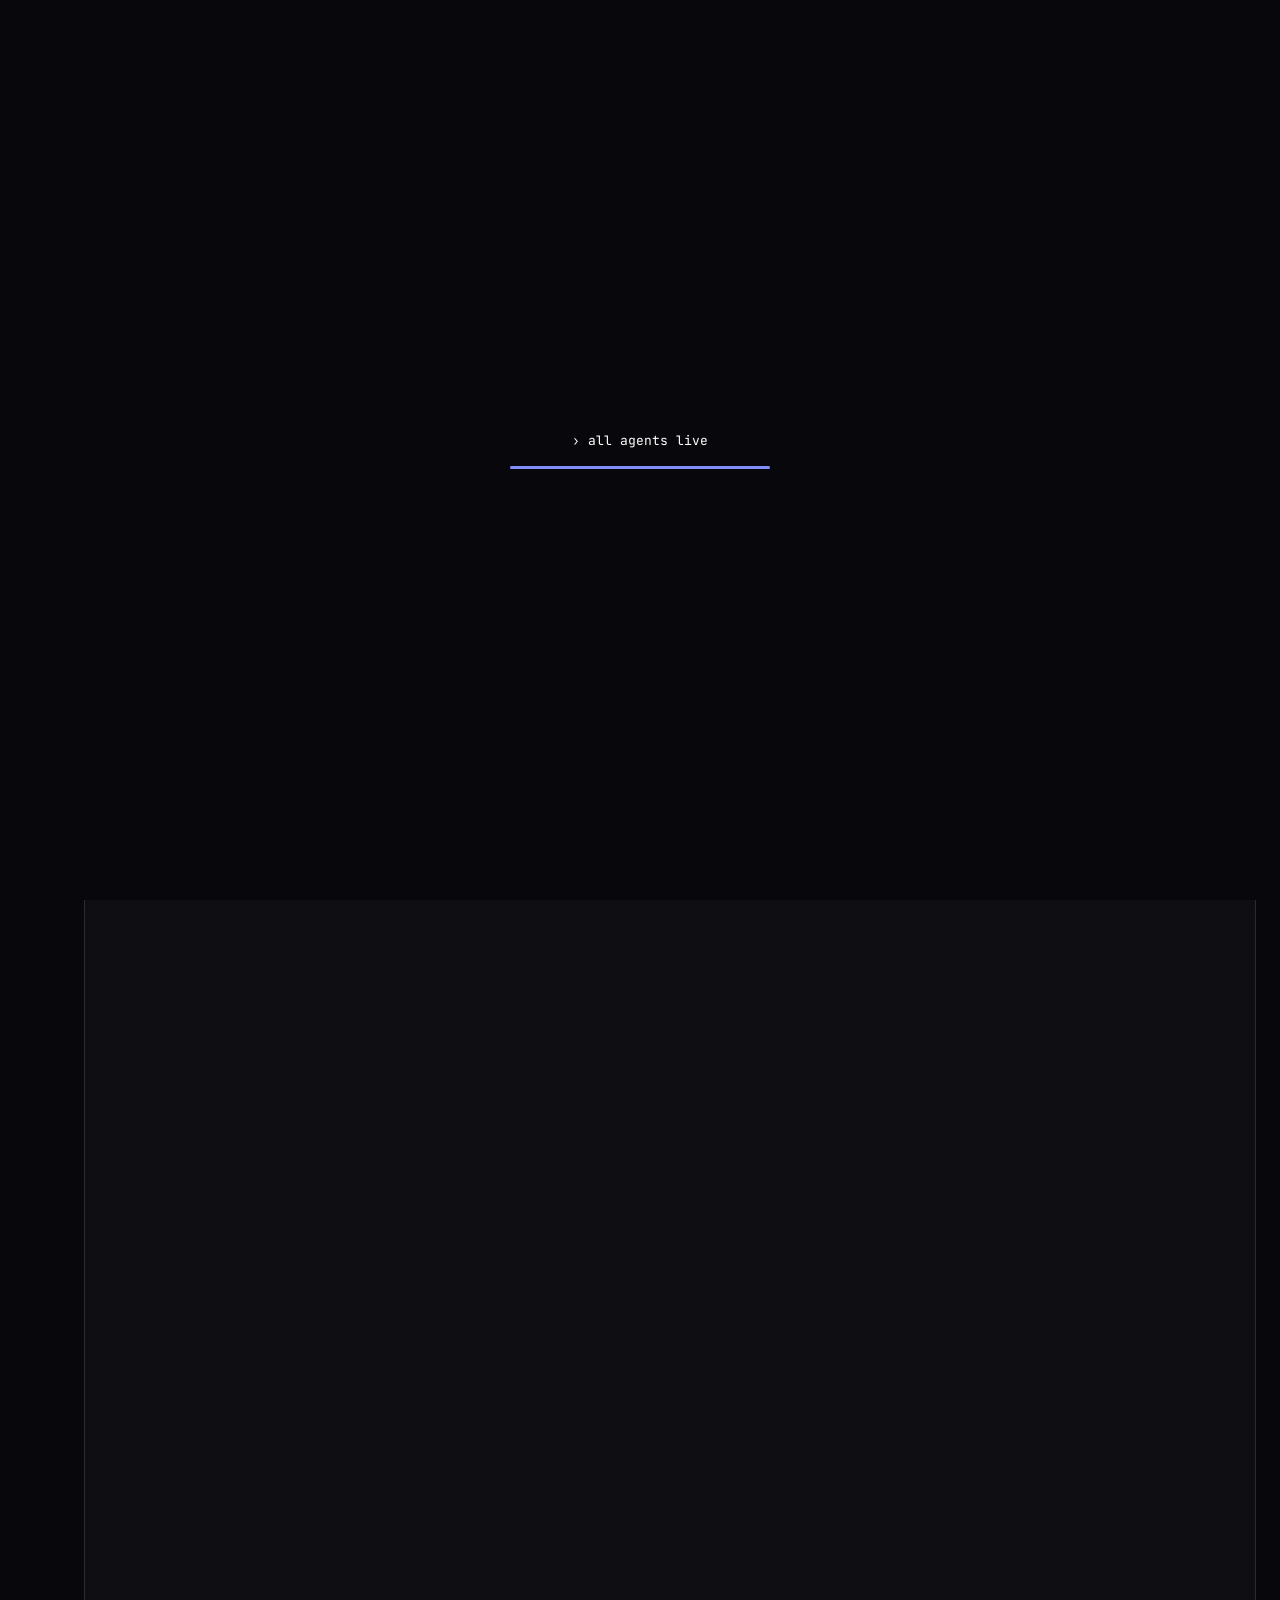
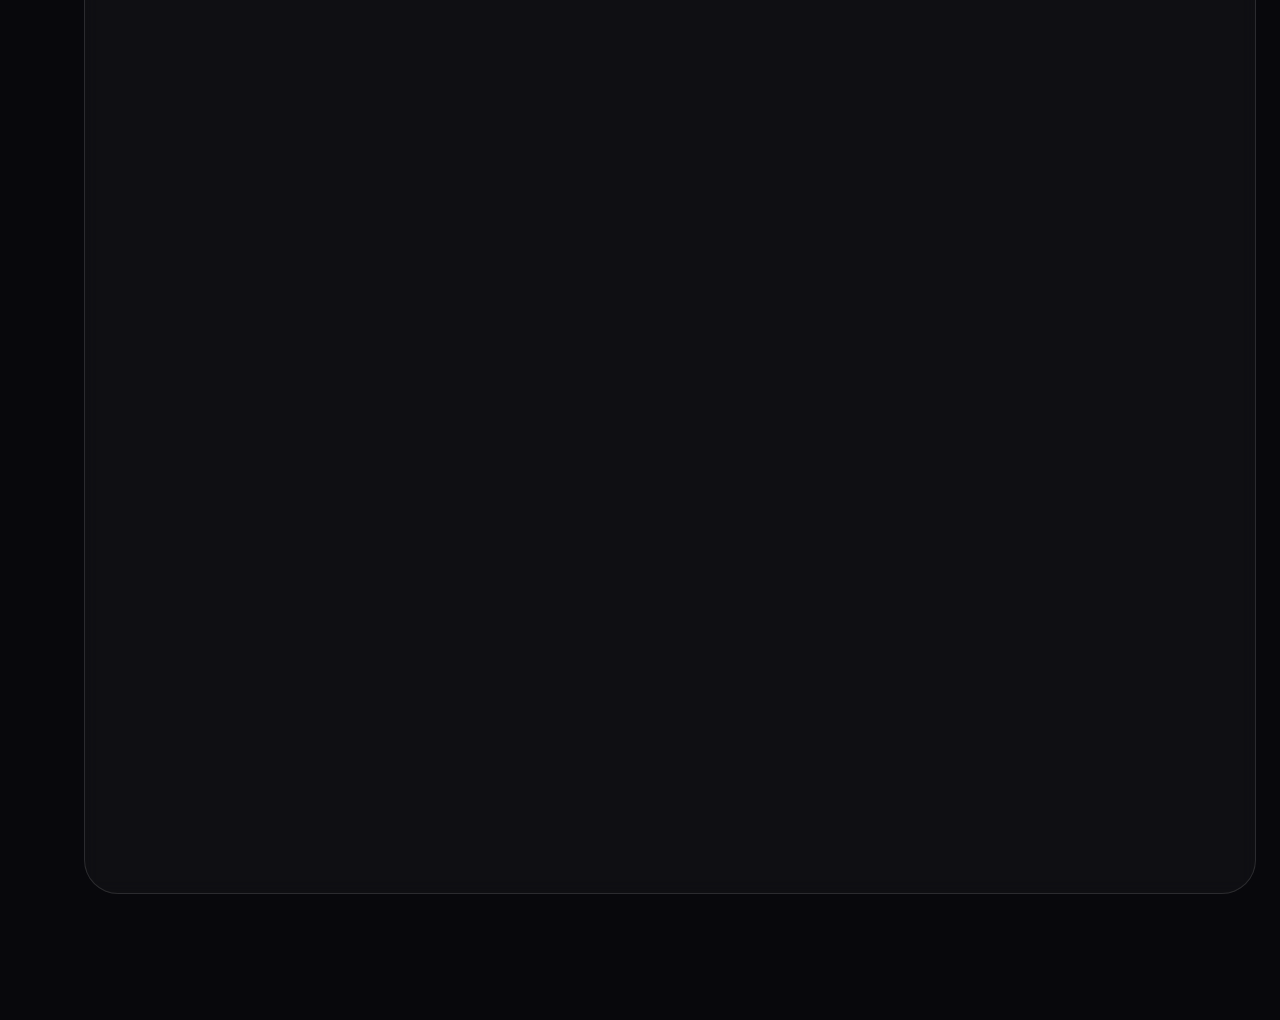
==== index.html @ a348304b "Workspace layout fix + Code Doctor (+) + Automation Control Center Layout root cause: the overview w" ====
<!DOCTYPE html>
<html lang="en">
<head>
<meta charset="UTF-8">
<meta name="viewport" content="width=device-width, initial-scale=1.0, viewport-fit=cover">
<title>AGENTVERSE</title>
<link rel="manifest" href="manifest.webmanifest">
<meta name="theme-color" content="#140c28">
<meta name="mobile-web-app-capable" content="yes">
<meta name="apple-mobile-web-app-capable" content="yes">
<meta name="apple-mobile-web-app-status-bar-style" content="black-translucent">
<meta name="apple-mobile-web-app-title" content="AGENTVERSE">
<link rel="icon" type="image/png" sizes="192x192" href="icons/icon-192.png">
<link rel="apple-touch-icon" href="icons/apple-touch-icon.png">
<style>
@font-face{font-family:"Space Grotesk";font-weight:700;font-style:normal;font-display:swap;src:url([data-uri]) format("woff2")}
@font-face{font-family:"DM Sans";font-weight:400;font-style:normal;font-display:swap;src:url([data-uri]) format("woff2")}
@font-face{font-family:"DM Sans";font-weight:600;font-style:normal;font-display:swap;src:url([data-uri]) format("woff2")}
@font-face{font-family:"JetBrains Mono";font-weight:400;font-style:normal;font-display:swap;src:url([data-uri]) format("woff2")}
@font-face{font-family:"JetBrains Mono";font-weight:600;font-style:normal;font-display:swap;src:url([data-uri]) format("woff2")}

/*FONTS*/
:root{
  --bg:#07070a; --panel:#0e0e13; --card:#15151c; --card2:#1c1c26; --line:rgba(255,255,255,.09);
  --org:#f59e0b; --org2:#fbbf24; --pink:#f43f5e; --grn:#10b981; --pur:#a78bfa; --cyan:#38bdf8;
  --txt:#f8fafc; --mut:#94a3b8;
  --fd:"Space Grotesk",system-ui,sans-serif; --fb:"DM Sans",system-ui,sans-serif; --fm:"JetBrains Mono",ui-monospace,monospace;
  --ease:cubic-bezier(.16,1,.3,1);
}
*{box-sizing:border-box;margin:0;padding:0}
html,body{background:var(--bg)}
body{color:var(--txt);font-family:var(--fb);font-size:13px;line-height:1.45;min-height:100vh;overflow-x:hidden;-webkit-font-smoothing:antialiased}
body:before{content:"";position:fixed;inset:0;pointer-events:none;z-index:0;
  background:radial-gradient(1200px 600px at 15% -10%,rgba(245,166,35,.10),transparent 60%),radial-gradient(900px 500px at 100% 110%,rgba(255,61,127,.08),transparent 60%),
  repeating-linear-gradient(0deg,rgba(255,255,255,.015) 0 1px,transparent 1px 3px)}
.grid-bg{position:fixed;inset:0;pointer-events:none;z-index:0;opacity:.35;
  background-image:linear-gradient(rgba(255,255,255,.035) 1px,transparent 1px),linear-gradient(90deg,rgba(255,255,255,.035) 1px,transparent 1px);background-size:40px 40px;
  -webkit-mask-image:radial-gradient(ellipse at center,#000 30%,transparent 75%);mask-image:radial-gradient(ellipse at center,#000 30%,transparent 75%)}
.mono{font-family:var(--fm)}
svg.i{width:16px;height:16px;stroke:currentColor;fill:none;stroke-width:2;stroke-linecap:round;stroke-linejoin:round;flex:none}
button{font-family:inherit;cursor:pointer}
:focus-visible{outline:2px solid var(--org2);outline-offset:2px}

/* header */
header{position:relative;z-index:2;display:grid;grid-template-columns:1fr auto 1fr;align-items:center;padding:18px 24px 8px;gap:16px}
.live{display:flex;align-items:center;gap:10px;font-family:var(--fm);font-weight:600;letter-spacing:.1em;font-size:12px}
.dot{width:10px;height:10px;border-radius:50%;background:var(--org);box-shadow:0 0 0 4px rgba(245,166,35,.15),0 0 14px var(--org);animation:pulse 1.4s infinite}
@keyframes pulse{50%{opacity:.35}}
h1{font-family:var(--fd);font-weight:700;font-size:clamp(20px,2.4vw,34px);letter-spacing:-.02em;text-transform:uppercase;line-height:1;white-space:nowrap}
h1 .a{color:var(--org);text-shadow:0 0 24px rgba(245,166,35,.5)}
.hr{display:flex;justify-content:flex-end;align-items:center;gap:10px}
.clock{border:1px solid var(--pink);color:var(--pink);padding:6px 12px;border-radius:8px;font-family:var(--fm);font-weight:600;font-size:12px;box-shadow:0 0 14px rgba(255,61,127,.3);display:flex;align-items:center;gap:6px;font-variant-numeric:tabular-nums}
.clock b{width:7px;height:7px;border-radius:50%;background:var(--pink);animation:pulse 1s infinite}
.ibtn{display:inline-flex;align-items:center;gap:6px;background:var(--card);border:1px solid var(--line);color:var(--txt);padding:6px 11px;border-radius:8px;font-size:12px;font-weight:600;min-height:32px;transition:border-color .2s,background .2s}
.ibtn:hover{border-color:var(--org);background:var(--card2)}

/* ticker */
.ticker{position:relative;z-index:2;margin:4px 24px 0;border-top:1px solid var(--line);border-bottom:1px solid var(--line);overflow:hidden;height:26px;
  -webkit-mask-image:linear-gradient(90deg,transparent,#000 6%,#000 94%,transparent);mask-image:linear-gradient(90deg,transparent,#000 6%,#000 94%,transparent)}
.ticker .tr{display:flex;gap:36px;white-space:nowrap;font-family:var(--fm);font-size:11px;line-height:26px;color:var(--mut);will-change:transform}
.ticker .tr span b{color:var(--org2);font-weight:600}
.ticker .tr span i{font-style:normal;color:var(--grn)}

/* layout */
.wrap{position:relative;z-index:2;display:grid;grid-template-columns:1.05fr 1fr 1.4fr 1.15fr;gap:22px;padding:16px 24px 10px}
.col{display:flex;flex-direction:column;gap:16px;position:relative;z-index:2;min-width:0}
#wires{position:absolute;inset:0;width:100%;height:100%;z-index:1;pointer-events:none;overflow:visible}
#wires path.base{fill:none;stroke-width:1.6;opacity:.6}
#wires path.flash{fill:none;stroke-width:2.5;stroke-linecap:round}
#wires circle{filter:url(#glow)}

.panel{--mx:50%;--my:50%;background:linear-gradient(180deg,rgba(255,255,255,.02),transparent 40%),var(--panel);border:1.5px solid rgba(245,166,35,.85);border-radius:16px;padding:13px 15px;position:relative;overflow:hidden;
  box-shadow:0 0 0 1px rgba(245,166,35,.1),0 0 26px rgba(245,166,35,.16),inset 0 1px 0 rgba(255,255,255,.04)}
.panel:after{content:"";position:absolute;inset:0;pointer-events:none;opacity:0;transition:opacity .3s;
  background:radial-gradient(320px circle at var(--mx) var(--my),rgba(245,166,35,.12),transparent 60%)}
.panel:hover:after{opacity:1}
.panel.hit{animation:hit .9s var(--ease)}
@keyframes hit{30%{box-shadow:0 0 0 1px var(--org2),0 0 46px rgba(245,166,35,.5)}}
.ph{display:flex;align-items:center;justify-content:space-between;gap:8px}
.ph h3{font-family:var(--fd);font-weight:700;font-size:15px;text-transform:uppercase;letter-spacing:-.005em;display:flex;align-items:baseline;gap:7px}
.ph h3 i{font-style:normal;font-family:var(--fm);font-size:10.5px;color:var(--mut);font-weight:400}
.sub{color:var(--mut);font-size:12px;margin:3px 0 11px}
.badge{font-family:var(--fm);font-size:10px;font-weight:600;padding:3px 8px;border-radius:5px;background:var(--org);color:#1a1205;letter-spacing:.08em;white-space:nowrap}
.badge.run{animation:pulse 1.6s infinite}
.badge.done{background:rgba(52,224,122,.12);color:var(--grn);border:1px solid rgba(52,224,122,.7);animation:none}

.tools{display:grid;grid-template-columns:repeat(4,minmax(0,1fr));gap:11px 6px}
.tools.t5{grid-template-columns:repeat(5,minmax(0,1fr))}
.tool{display:flex;flex-direction:column;align-items:center;gap:5px;text-align:center;font-size:10.5px;color:#d4d4d8;line-height:1.15;overflow-wrap:anywhere}
.ic{width:40px;height:40px;border-radius:11px;display:flex;align-items:center;justify-content:center;font-family:var(--fd);font-weight:700;font-size:13px;color:#fff;position:relative;
  box-shadow:inset 0 1px 0 rgba(255,255,255,.25),inset 0 -2px 0 rgba(0,0,0,.2),0 4px 10px rgba(0,0,0,.45);transition:transform .3s var(--ease),box-shadow .3s}
.ic.glow{transform:translateY(-2px) scale(1.1);box-shadow:0 0 0 2px var(--org),0 0 22px var(--org),inset 0 1px 0 rgba(255,255,255,.3)}
.ic.ghost{background:var(--card2)!important;color:var(--org2)}
.chip{display:inline-flex;align-items:center;gap:6px;font-family:var(--fm);font-size:10px;border:1px solid var(--pur);color:#c4b5ff;background:rgba(139,108,255,.14);padding:3px 8px;border-radius:5px;margin-bottom:10px;letter-spacing:.06em}

.steps{display:grid;grid-template-columns:repeat(3,minmax(0,1fr));gap:8px}
.step{background:var(--card);border:1px solid var(--line);border-radius:10px;padding:9px 10px;transition:all .35s var(--ease)}
.step b{display:flex;align-items:center;gap:6px;font-family:var(--fd);font-size:13.5px;font-weight:700}
.step b svg{color:var(--org2)}
.step small{font-family:var(--fm);font-size:10px;color:var(--mut);display:block;margin-top:2px}
.step .ok{color:var(--grn);opacity:0;transition:opacity .3s;margin-left:auto}
.step.on{border-color:var(--org);background:rgba(245,166,35,.12);box-shadow:0 0 18px rgba(245,166,35,.25);transform:translateY(-1px)}
.step.did .ok{opacity:1}
.note{font-size:11.5px;color:#d4d4d8;margin:11px 0 9px}
.mini{display:flex;align-items:center;gap:8px;font-size:11.5px;color:var(--mut);flex-wrap:wrap}
.mini .ic{width:28px;height:28px;font-size:10px;border-radius:8px}

.files{display:grid;grid-template-columns:repeat(2,minmax(0,1fr));gap:7px}
.file{background:var(--card);border:1px solid var(--line);border-radius:8px;padding:6px 9px;font-family:var(--fm);font-size:11px;transition:all .35s var(--ease)}
.file b{display:flex;align-items:center;gap:7px;font-size:12px;font-weight:600}
.file b:before{content:"";width:8px;height:8px;border-radius:2px;background:var(--c,#4fd1e8);box-shadow:0 0 8px var(--c)}
.file small{color:var(--mut);font-size:10px}
.file.on{border-color:var(--org);background:rgba(245,166,35,.12)}
.file.on small{color:var(--org2)}
.ctrls{display:grid;grid-template-columns:repeat(5,minmax(0,1fr));gap:6px;margin-top:11px}
.ctrl{background:var(--card);border:1px solid var(--line);border-radius:9px;padding:8px 2px 6px;text-align:center;font-size:10px;color:#d4d4d8;display:flex;flex-direction:column;align-items:center;gap:4px;min-height:52px;transition:border-color .2s}
.ctrl svg{color:var(--org2)}
.ctrl.hl{border-color:var(--pur);box-shadow:0 0 14px rgba(139,108,255,.45)}
.ctrl.hl svg{color:#c4b5ff}
.ctrl.kill svg{color:var(--pink)}
.ctrl:hover{border-color:var(--org)}

.deps{display:grid;grid-template-columns:repeat(2,minmax(0,1fr));gap:10px}
.dep{background:var(--card);border:1px solid var(--line);border-radius:12px;padding:10px 11px;display:flex;flex-direction:column;gap:8px;text-align:left;color:inherit;transition:border-color .3s,box-shadow .3s,transform .3s var(--ease)}
.dep:hover{border-color:rgba(245,166,35,.6);transform:translateY(-2px)}
.dep.active{border-color:var(--org);box-shadow:0 0 20px rgba(245,166,35,.22)}
.dep.sel{border-color:var(--org2);box-shadow:0 0 0 1px var(--org2),0 0 24px rgba(245,166,35,.35)}
.dep .ph h3{font-size:12px}
.dep .tools{gap:6px 3px}
.dep .ic{width:30px;height:30px;font-size:10px;border-radius:8px}
.dep .tool{font-size:9.5px}
.dep .st{font-family:var(--fm);font-size:10.5px;color:#e4e4e7;min-height:14px}
.bar{height:4px;background:#33333a;border-radius:3px;overflow:hidden}
.bar i{display:block;height:100%;width:100%;background:linear-gradient(90deg,#1fb862,var(--grn));box-shadow:0 0 10px var(--grn);transform-origin:left;transform:scaleX(1)}

/* focus */
.focus{display:flex;flex-direction:column;height:100%}
#pFocus{height:auto;position:relative;z-index:2;min-width:0}
.fk{display:flex;justify-content:space-between;gap:10px;align-items:flex-start}
.fk .k{font-family:var(--fm);font-size:10px;color:var(--mut);letter-spacing:.14em}
.topic{font-family:var(--fm);font-size:10px;color:var(--org);text-align:right;text-transform:uppercase;letter-spacing:.06em}
.focus h2{font-family:var(--fd);font-weight:700;font-size:22px;text-transform:uppercase;margin:4px 0 3px;line-height:1.05;letter-spacing:-.01em;min-height:24px}
.prog{height:3px;background:#33333a;border-radius:3px;margin:11px 0 10px;overflow:hidden}
.prog i{display:block;height:100%;width:100%;background:var(--org);transform-origin:left;transform:scaleX(0);box-shadow:0 0 8px var(--org)}
.voice{background:rgba(139,108,255,.22);border:1px solid var(--pur);border-radius:10px;padding:8px 11px;font-size:12px;margin-left:28px;margin-bottom:9px}
.feed{display:flex;flex-direction:column;gap:7px;height:318px;overflow:hidden;justify-content:flex-end;
  -webkit-mask-image:linear-gradient(180deg,transparent,#000 14%);mask-image:linear-gradient(180deg,transparent,#000 14%)}
.msg{background:var(--card);border:1px solid var(--line);border-radius:10px;padding:8px 11px;flex:none}
.msg .mh{display:flex;align-items:center;gap:7px;font-size:11.5px;font-weight:600}
.msg .mh em{font-style:normal;color:var(--mut);font-weight:400}
.msg .mh time{margin-left:auto;font-family:var(--fm);font-size:10px;color:var(--mut);font-weight:400}
.msg p{font-size:12px;margin-top:3px;color:#e4e4e7}
.msg .av{width:18px;height:18px;border-radius:5px;display:inline-flex;align-items:center;justify-content:center;color:#111}
.msg .av svg{width:11px;height:11px}
.msg.appr{border-color:var(--pur);box-shadow:0 0 16px rgba(139,108,255,.25)}
.msg .res{font-weight:600;margin-top:4px;font-size:12px}
.btns{display:flex;gap:6px;margin-top:7px}
.btns button{display:inline-flex;align-items:center;gap:5px;font-weight:600;font-size:12px;border:0;border-radius:7px;padding:6px 12px;min-height:30px;transition:transform .15s}
.btns button:active{transform:scale(.96)}
.ap{background:var(--grn);color:#062b14}.rj{background:#3a3a42;color:#fff}
.caret{display:inline-block;width:6px;height:12px;background:var(--org2);vertical-align:-1px;margin-left:1px;animation:pulse .8s infinite}

.term{background:#0a0a0c;border:1px solid var(--line);border-radius:10px;margin-top:10px;overflow:hidden}
.term .tb{display:flex;align-items:center;gap:5px;padding:6px 9px;background:#17171a;font-family:var(--fm);font-size:10.5px;color:var(--mut)}
.term .tb s{width:9px;height:9px;border-radius:50%;display:inline-block;text-decoration:none}
.term pre{font-family:var(--fm);font-size:11px;line-height:1.55;padding:8px 11px;height:140px;overflow:hidden;color:var(--grn);white-space:pre-wrap}
.term pre .w{color:var(--org2)}.term pre .c{color:var(--cyan)}.term pre .p{color:var(--pink)}
.stats{display:grid;grid-template-columns:repeat(5,1fr);gap:6px;margin-top:11px}
.stat b{font-family:var(--fd);font-weight:700;font-size:22px;color:var(--org);display:block;font-variant-numeric:tabular-nums;line-height:1.1}
.stat small{font-family:var(--fm);font-size:9px;color:var(--mut);text-transform:uppercase;letter-spacing:.05em;line-height:1.3;display:block}
.stat.wait b{color:var(--pink)}
.stat.wait.has b{text-shadow:0 0 14px var(--pink);animation:pulse 1.2s infinite}

.loop{position:relative;z-index:2;margin:6px 24px 18px;height:28px;border-bottom:2px solid var(--pink);border-left:2px solid var(--pink);border-right:2px solid var(--pink);border-radius:0 0 14px 14px;box-shadow:0 8px 16px -8px rgba(255,61,127,.6)}
.loop span{position:absolute;left:50%;bottom:-9px;transform:translateX(-50%);background:var(--bg);padding:0 12px;font-family:var(--fm);font-size:10.5px;color:var(--pink);letter-spacing:.14em;white-space:nowrap}
.loop i{position:absolute;bottom:-6px;width:10px;height:10px;border-radius:50%;background:var(--pink);box-shadow:0 0 12px var(--pink)}
.legend{position:relative;z-index:2;display:flex;gap:20px;justify-content:center;flex-wrap:wrap;padding:0 24px 24px;font-family:var(--fm);font-size:10.5px;color:var(--mut)}
.legend span:before{content:"";display:inline-block;width:20px;height:0;border-top:2px solid var(--c);margin-right:7px;vertical-align:middle}
.legend span.d:before{border-top-style:dashed}

.toast{position:fixed;right:20px;bottom:20px;z-index:20;background:var(--card2);border:1px solid var(--grn);color:var(--txt);padding:11px 15px;border-radius:11px;font-weight:600;font-size:13px;display:flex;gap:8px;align-items:center;box-shadow:0 10px 30px rgba(0,0,0,.5);opacity:0;transform:translateY(20px);pointer-events:none}
.toast.bad{border-color:var(--pink)}

/* boot overlay */
#boot{position:fixed;inset:0;z-index:30;background:var(--bg);display:flex;align-items:center;justify-content:center;flex-direction:column;gap:14px;font-family:var(--fm)}
#boot .bl{color:var(--grn);font-size:13px;min-height:20px}
#boot .bb{width:260px;height:3px;background:#2a2a2f;border-radius:3px;overflow:hidden}
#boot .bb i{display:block;height:100%;background:var(--org);width:100%;transform-origin:left;transform:scaleX(0);box-shadow:0 0 10px var(--org)}

@media(max-width:1350px){.wrap{grid-template-columns:1fr 1fr}#wires{display:none}}
@media(max-width:760px){.wrap{grid-template-columns:1fr;padding:12px}header{grid-template-columns:1fr;padding:14px 12px 4px;text-align:left}h1{white-space:normal}.hr{justify-content:flex-start}.ticker,.loop{margin-left:12px;margin-right:12px}.stats{grid-template-columns:repeat(3,1fr)}}
@media(prefers-reduced-motion:reduce){*{animation:none!important;transition:none!important}}

/* ===== AGENTVERSE additions ===== */
h1.av{font-size:clamp(26px,3.2vw,46px);letter-spacing:.02em}
h1.av .a{color:var(--org)}
.tag{display:block;font-family:var(--fm);font-size:10.5px;color:var(--mut);letter-spacing:.2em;text-align:center;margin-top:5px;text-transform:uppercase}
.hc{text-align:center}
.brainchip{display:inline-flex;align-items:center;gap:6px;font-family:var(--fm);font-size:11px;border:1px solid var(--line);border-radius:8px;padding:6px 10px;background:var(--card);color:var(--mut)}
.brainchip b{color:var(--grn);font-weight:600}
.brainchip.demo b{color:var(--org2)}
.brainchip.think{border-color:var(--org);box-shadow:0 0 14px rgba(245,166,35,.35)}
.toggle{display:inline-flex;align-items:center;gap:8px;background:var(--card);border:1px solid var(--line);border-radius:8px;padding:5px 10px;font-size:12px;font-weight:600;color:var(--txt);min-height:32px}
.toggle .sw{width:30px;height:16px;border-radius:9px;background:#3a3a42;position:relative;transition:background .2s}
.toggle .sw:after{content:"";position:absolute;top:2px;left:2px;width:12px;height:12px;border-radius:50%;background:#fff;transition:transform .2s var(--ease)}
.toggle[aria-pressed="true"]{border-color:var(--grn)}
.toggle[aria-pressed="true"] .sw{background:var(--grn)}
.toggle[aria-pressed="true"] .sw:after{transform:translateX(14px)}
.brandsel{background:var(--card);color:var(--txt);border:1px solid var(--line);border-radius:8px;padding:6px 8px;font:600 12px var(--fb);min-height:32px}
.ctrl,.tool.cl{cursor:pointer}
.hr{flex-wrap:wrap}

/* board */
.board{position:relative;z-index:2;margin:0 24px 22px}
.board .panel{padding:14px 16px}
.tabs{display:flex;gap:6px;flex-wrap:wrap}
.tabs button{background:var(--card);border:1px solid var(--line);color:var(--mut);border-radius:8px;padding:6px 12px;font-size:12px;font-weight:600;min-height:32px}
.tabs button.on{color:#1a1205;background:var(--org);border-color:var(--org)}
.tabs button .n{font-family:var(--fm);margin-left:5px;opacity:.8}
.bhead{display:flex;justify-content:space-between;align-items:center;gap:12px;flex-wrap:wrap;margin-bottom:12px}
.cards{display:grid;grid-template-columns:repeat(auto-fill,minmax(300px,1fr));gap:12px}
.card{background:var(--card);border:1px solid var(--line);border-radius:12px;padding:12px;display:flex;flex-direction:column;gap:8px;min-width:0}
.card.wait{border-color:var(--pur);box-shadow:0 0 16px rgba(139,108,255,.2)}
.card .ct{display:flex;gap:6px;align-items:center;flex-wrap:wrap;font-family:var(--fm);font-size:10px;color:var(--mut)}
.pill{font-family:var(--fm);font-size:9.5px;font-weight:600;padding:2px 7px;border-radius:5px;border:1px solid var(--line);color:#d4d4d8;text-transform:uppercase;letter-spacing:.05em}
.pill.w{border-color:var(--pur);color:#c4b5ff}.pill.r{border-color:var(--grn);color:var(--grn)}.pill.x{border-color:var(--pink);color:var(--pink)}.pill.b{border-color:var(--org);color:var(--org2)}
.card h4{font-family:var(--fd);font-size:14px;line-height:1.25}
.card .bd{font-size:12px;color:#e4e4e7;white-space:pre-wrap;max-height:170px;overflow:auto;overflow-wrap:anywhere}
.card .acts{display:flex;gap:6px;flex-wrap:wrap;margin-top:auto}
.card .acts button,.card .acts a{display:inline-flex;align-items:center;gap:5px;font:600 11.5px var(--fb);border:1px solid var(--line);background:var(--card2);color:var(--txt);border-radius:7px;padding:5px 10px;min-height:30px;text-decoration:none}
.card .acts .ap{background:var(--grn);color:#062b14;border-color:var(--grn)}
.card .acts button:hover,.card .acts a:hover{border-color:var(--org)}
.score{font-family:var(--fd);font-weight:700;font-size:15px;color:var(--org)}
.empty{color:var(--mut);font-size:13px;padding:22px;text-align:center;border:1px dashed var(--line);border-radius:12px}
.empty b{color:var(--txt)}

/* VANI */
#vani{position:fixed;right:18px;bottom:18px;z-index:25;width:360px;max-width:calc(100vw - 24px);background:rgba(24,24,27,.96);backdrop-filter:blur(14px);-webkit-backdrop-filter:blur(14px);border:1.5px solid var(--pur);border-radius:18px;box-shadow:0 0 30px rgba(139,108,255,.3),0 20px 50px rgba(0,0,0,.6);display:flex;flex-direction:column;overflow:hidden}
#vani.min .vbody{display:none}
.vhead{display:flex;align-items:center;gap:10px;padding:10px 12px;cursor:pointer;border-bottom:1px solid var(--line)}
#vani.min .vhead{border-bottom:0}
.orb{width:38px;height:38px;border-radius:50%;flex:none;position:relative;background:radial-gradient(circle at 35% 30%,#fff 0,#c4b5ff 18%,#8b6cff 45%,#ff3d7f 100%);box-shadow:0 0 18px rgba(139,108,255,.7)}
.orb:before,.orb:after{content:"";position:absolute;inset:-5px;border-radius:50%;border:2px solid rgba(139,108,255,.55);opacity:0}
#vani.speak .orb:before{animation:ring 1.2s infinite}
#vstop{display:none}.vclear{margin-left:auto;background:none;border:0;color:inherit;opacity:.7;font:inherit;font-size:12px;cursor:pointer;text-decoration:underline;padding:2px 4px}.vclear:hover{opacity:1}#vani.speak #vstop{display:inline-flex}
.vwave{display:none;align-items:center;gap:2px;height:14px;margin-left:6px;vertical-align:middle}
#vani.speak .vwave,#vani.listen .vwave{display:inline-flex}
.vwave i{display:block;width:3px;height:100%;border-radius:2px;background:currentColor;opacity:.85;transform-origin:50% 50%;animation:vwv .9s ease-in-out infinite}
.vwave i:nth-child(2){animation-delay:.15s}.vwave i:nth-child(3){animation-delay:.3s}.vwave i:nth-child(4){animation-delay:.45s}.vwave i:nth-child(5){animation-delay:.6s}
@keyframes vwv{0%,100%{transform:scaleY(.25)}50%{transform:scaleY(1)}}
@media (prefers-reduced-motion:reduce){.vwave i{animation:none;transform:scaleY(.6)}}
#vani.err .orb{background:radial-gradient(circle at 35% 30%,#fff 0,#fecaca 18%,#ef4444 55%,#7f1d1d 100%);box-shadow:0 0 18px rgba(239,68,68,.7)}
#vani.speak .orb:after{animation:ring 1.2s .4s infinite}
#vani.listen .orb{background:radial-gradient(circle at 35% 30%,#fff 0,#a7f3d0 18%,#34e07a 50%,#0ea5e9 100%);box-shadow:0 0 22px rgba(52,224,122,.8)}
#vani.listen .orb:before{border-color:rgba(52,224,122,.6);animation:ring 1s infinite}
#vani.think .orb{animation:spin 1.4s linear infinite}
@keyframes ring{from{transform:scale(.9);opacity:.9}to{transform:scale(1.6);opacity:0}}
@keyframes spin{to{filter:hue-rotate(360deg)}}
.vt b{font-family:var(--fd);font-size:15px;letter-spacing:.06em;display:block}
.vt small{font-family:var(--fm);font-size:10px;color:var(--mut)}
.vhead .ibtn{margin-left:auto;padding:4px 8px;min-height:28px}
.vbody{display:flex;flex-direction:column}
.vlog{height:260px;overflow-y:auto;padding:10px 12px;display:flex;flex-direction:column;gap:8px}
.vm{max-width:86%;padding:8px 11px;border-radius:12px;font-size:12.5px;line-height:1.45;overflow-wrap:anywhere}
.vm.u{align-self:flex-end;background:var(--org);color:#1a1205;border-bottom-right-radius:4px}
.vm.a{align-self:flex-start;background:var(--card2);border:1px solid var(--line);border-bottom-left-radius:4px}
.vm.s{align-self:center;background:none;color:var(--mut);font-family:var(--fm);font-size:10.5px;text-align:center}
.vin{display:flex;gap:6px;padding:10px;border-top:1px solid var(--line);align-items:center}
.vin input{flex:1;min-width:0;background:var(--card);border:1px solid var(--line);color:var(--txt);border-radius:10px;padding:9px 11px;font:13px var(--fb);min-height:40px}
.vin input:focus{border-color:var(--pur);outline:none}
.mic{width:42px;height:42px;border-radius:50%;border:0;background:var(--pur);color:#fff;display:flex;align-items:center;justify-content:center;flex:none}
#vani.listen .mic{background:var(--grn);color:#062b14}
.send{width:42px;height:42px;border-radius:10px;border:1px solid var(--line);background:var(--card2);color:var(--txt);display:flex;align-items:center;justify-content:center;flex:none}
.vopts{display:flex;gap:10px;padding:0 12px 10px;font-size:11px;color:var(--mut);flex-wrap:wrap}
.vopts label{display:flex;align-items:center;gap:5px;cursor:pointer}

/* modal */
#settings{position:fixed;inset:0;z-index:40;background:rgba(0,0,0,.65);display:none;align-items:flex-start;justify-content:center;padding:30px 14px;overflow-y:auto}
#settings.open{display:flex}
.sbox{background:var(--panel);border:1.5px solid var(--org);border-radius:16px;width:760px;max-width:100%;padding:18px 20px;box-shadow:0 0 40px rgba(245,166,35,.25)}
.sbox h2{font-family:var(--fd);font-size:20px;text-transform:uppercase;margin-bottom:4px}
.sbox h5{font-family:var(--fm);font-size:11px;color:var(--org2);letter-spacing:.12em;margin:16px 0 8px;text-transform:uppercase}
.fg{display:grid;grid-template-columns:repeat(2,minmax(0,1fr));gap:10px}
.fg.one{grid-template-columns:1fr}
.f label{display:block;font-size:11.5px;color:var(--mut);margin-bottom:4px;font-weight:600}
.f input,.f select,.f textarea{width:100%;background:var(--card);border:1px solid var(--line);color:var(--txt);border-radius:8px;padding:8px 10px;font:13px var(--fb)}
.f textarea{min-height:58px;resize:vertical}
.f small{display:block;color:var(--mut);font-size:11px;margin-top:3px}
.sfoot{display:flex;gap:8px;justify-content:flex-end;margin-top:16px;flex-wrap:wrap}
.btnp{background:var(--org);color:#1a1205;border:0;border-radius:8px;padding:9px 16px;font-weight:700;font-size:13px;min-height:38px}
.mem{display:flex;flex-direction:column;gap:5px;max-height:160px;overflow:auto}
.mem div{display:flex;gap:8px;align-items:flex-start;background:var(--card);border:1px solid var(--line);border-radius:7px;padding:6px 9px;font-size:12px}
.mem div span{flex:1}
.mem button{background:none;border:0;color:var(--pink);font-weight:700}
@media(max-width:760px){.board{margin:0 12px 18px}.fg{grid-template-columns:1fr}#vani{right:8px;bottom:8px}.vlog{height:200px}header .hc{text-align:left}.tag{text-align:left}}

/* ===================== GLASS THEME (default) ===================== */
.welcome,.askbar,.dock,.gnav,.blobs{display:none}
body.glass{background:#08080c;--org:#f59e0b;--org2:#fbbf24;--grn:#10b981;--pur:#a78bfa;--pink:#f43f5e;--cyan:#38bdf8;--line:rgba(255,255,255,.10);--mut:#94a3b8;--txt:#f8fafc;--card:rgba(255,255,255,.04);--card2:rgba(255,255,255,.08);--fd:"DM Sans",system-ui,sans-serif}
body.glass:before{background:
  radial-gradient(60% 50% at 15% 15%,rgba(99,102,241,.18) 0,transparent 65%),
  radial-gradient(45% 45% at 85% 12%,rgba(236,72,153,.14) 0,transparent 60%),
  radial-gradient(55% 55% at 75% 85%,rgba(14,165,233,.16) 0,transparent 65%),
  radial-gradient(35% 35% at 25% 85%,rgba(139,92,246,.14) 0,transparent 60%),
  radial-gradient(30% 30% at 50% 50%,rgba(255,255,255,.03) 0,transparent 70%),
  repeating-linear-gradient(90deg,rgba(255,255,255,.015) 0 3px,transparent 3px 160px),
  linear-gradient(180deg,#09090e 0%,#060609 55%,#030305 100%)}
body.glass .grid-bg{display:none}
body.glass .blobs{display:block;position:fixed;inset:0;z-index:0;pointer-events:none;overflow:hidden}
.blobs i{position:absolute;border-radius:50%;filter:blur(80px);opacity:.5}
.blobs i:nth-child(1){width:560px;height:560px;left:-100px;top:15%;background:radial-gradient(circle,#6366f1,transparent 70%);opacity:.35}
.blobs i:nth-child(2){width:460px;height:460px;right:-60px;top:-40px;background:radial-gradient(circle,#ec4899,transparent 70%);opacity:.25}
.blobs i:nth-child(3){width:620px;height:400px;right:8%;bottom:-100px;background:radial-gradient(circle,#0ea5e9,transparent 70%);opacity:.30}
.blobs i:nth-child(4){width:360px;height:360px;left:38%;top:35%;background:radial-gradient(circle,#8b5cf6,transparent 70%);opacity:.20}

/* glass material */
body.glass .panel,body.glass header,body.glass .ticker,body.glass #vani,body.glass .sbox,body.glass .dock,body.glass .gnav{
  background:linear-gradient(135deg,rgba(255,255,255,.08) 0%,rgba(255,255,255,.02) 100%);
  -webkit-backdrop-filter:blur(28px) saturate(180%);backdrop-filter:blur(28px) saturate(180%);
  border:1px solid rgba(255,255,255,.12);box-shadow:0 24px 60px rgba(0,0,0,.55),inset 0 1px 0 rgba(255,255,255,.18),inset 0 -1px 0 rgba(255,255,255,.03)}
body.glass .panel{border-radius:26px;padding:16px 18px}
body.glass .panel:after{background:radial-gradient(360px circle at var(--mx) var(--my),rgba(255,255,255,.10),transparent 60%)}
body.glass .panel.hit{animation:ghit .9s var(--ease)}
@keyframes ghit{30%{box-shadow:0 0 0 1px rgba(167,139,250,.7),0 20px 60px rgba(99,102,241,.35)}}
body.glass .ph h3{font-family:var(--fb);font-weight:600;text-transform:none;font-size:17px;letter-spacing:-.01em}
body.glass .ph h3 i{display:none}
body.glass .sub{color:var(--mut)}
body.glass .badge{background:rgba(255,255,255,.12);color:#fff;border:1px solid rgba(255,255,255,.2);border-radius:99px;font-size:9.5px}
body.glass .badge.done{background:rgba(16,185,129,.16);border-color:rgba(16,185,129,.6);color:#a7f3d0}
body.glass .badge.run{background:rgba(245,158,11,.18);border-color:rgba(245,158,11,.6);color:#fde68a}
body.glass .ic{border-radius:14px;box-shadow:inset 0 1px 0 rgba(255,255,255,.3),0 6px 14px rgba(0,0,0,.35)}
body.glass .ic.ghost{background:rgba(255,255,255,.12)!important;color:#fff}
body.glass .ic.glow{box-shadow:0 0 0 2px rgba(255,255,255,.8),0 0 24px rgba(167,139,250,.6)}
body.glass .tool{color:rgba(255,255,255,.85)}
body.glass .step,body.glass .file,body.glass .ctrl,body.glass .dep,body.glass .msg,body.glass .card,body.glass .term,body.glass .chip,body.glass .voice{
  background:rgba(255,255,255,.05);border:1px solid rgba(255,255,255,.12);border-radius:18px;-webkit-backdrop-filter:blur(12px);backdrop-filter:blur(12px)}
body.glass .step.on,body.glass .file.on{background:rgba(255,255,255,.16);border-color:rgba(255,255,255,.45);box-shadow:0 8px 24px rgba(0,0,0,.3)}
body.glass .step b svg,body.glass .ctrl svg{color:#fff}
body.glass .ctrl.kill svg{color:#fda4af}
body.glass .dep{border-radius:20px}
body.glass .dep.active,body.glass .dep.sel{border-color:rgba(167,139,250,.65);background:rgba(255,255,255,.12);box-shadow:0 12px 32px rgba(99,102,241,.25)}
body.glass .bar{background:rgba(255,255,255,.12)}
body.glass .bar i{background:linear-gradient(90deg,#34d399,#10b981);box-shadow:none}
body.glass .msg.appr{border-color:rgba(167,139,250,.7);background:rgba(167,139,250,.12)}
body.glass .voice{background:rgba(167,139,250,.14);border-color:rgba(167,139,250,.4);border-radius:16px}
body.glass .term{background:rgba(8,8,12,.65)}
body.glass .term .tb{background:rgba(255,255,255,.05)}
body.glass .stat b{font-family:var(--fb);font-weight:700;color:#fff}
body.glass .stat.wait b{color:#fda4af}
body.glass .focus h2{font-family:var(--fb);font-weight:700;text-transform:none;font-size:24px}
body.glass .fk .k,body.glass .topic{color:var(--mut)}
body.glass .prog{background:rgba(255,255,255,.12)}.prog i{}
body.glass .prog i{background:#fff;box-shadow:0 0 10px rgba(255,255,255,.6)}
body.glass #wires path.base{stroke:rgba(255,255,255,.45)!important;opacity:.35}
body.glass .loop{border-color:rgba(255,255,255,.25);box-shadow:none}
body.glass .loop span{background:transparent;color:rgba(255,255,255,.8);-webkit-backdrop-filter:blur(8px);backdrop-filter:blur(8px);border-radius:99px}
body.glass .loop i{background:#fff;box-shadow:0 0 12px #fff}
body.glass .tabs button{border-radius:99px;background:rgba(255,255,255,.08);border-color:rgba(255,255,255,.16);color:#fff}
body.glass .tabs button.on{background:#fff;color:#0a0a0f;border-color:#fff}
body.glass .card.wait{border-color:rgba(167,139,250,.7)}
body.glass .card .acts button,body.glass .card .acts a,body.glass .ibtn,body.glass .toggle,body.glass .brandsel,body.glass .brainchip{background:rgba(255,255,255,.10);border-color:rgba(255,255,255,.2);border-radius:99px;color:#fff}
body.glass .brandsel option{color:#111}
body.glass .card .acts .ap,body.glass .btns .ap{background:#fff;color:#0a0a0f;border-color:#fff}
body.glass .btns button{border-radius:99px}
body.glass .clock{border-radius:99px;border-color:rgba(244,63,94,.35);color:#fda4af;box-shadow:0 0 16px rgba(244,63,94,.2);background:rgba(244,63,94,.08)}
body.glass .clock b{background:#f43f5e}
body.glass .toast{background:rgba(13,13,18,.85);border:1px solid rgba(255,255,255,.18);-webkit-backdrop-filter:blur(24px);backdrop-filter:blur(24px);border-radius:99px}
body.glass .legend{color:rgba(255,255,255,.7)}
body.glass .empty{border-color:rgba(255,255,255,.2);border-radius:20px}
body.glass .pill{border-radius:99px}
body.glass .score{color:#fff}

/* header = floating pill */
body.glass header{margin:14px 24px 0 92px;border-radius:99px;padding:8px 10px 8px 10px;grid-template-columns:auto 1fr auto;position:sticky;top:12px;z-index:15}
body.glass .live{display:none}
body.glass .welcome{display:flex;align-items:center;gap:10px;font-weight:600;font-size:13px;white-space:nowrap}
.welcome .av{width:34px;height:34px;border-radius:50%;background:linear-gradient(135deg,#818cf8,#c084fc);color:#fff;display:flex;align-items:center;justify-content:center;font-weight:700;font-size:12px;box-shadow:0 4px 14px rgba(99,102,241,.4)}
.welcome small{display:block;font-family:var(--fm);font-size:9.5px;letter-spacing:.18em;color:var(--mut);font-weight:400}
body.glass .hc h1,body.glass .hc .tag{display:none}
body.glass .askbar{display:flex;align-items:center;gap:8px;max-width:520px;margin:0 auto;background:rgba(255,255,255,.08);border:1px solid rgba(255,255,255,.18);border-radius:99px;padding:5px 6px 5px 8px}
.askbar .o{width:24px;height:24px;border-radius:50%;flex:none;background:radial-gradient(circle at 35% 30%,#fff 0,#c084fc 30%,#6366f1 70%,#ec4899 100%);box-shadow:0 0 16px rgba(192,132,252,.75)}
.askbar input{flex:1;min-width:0;background:none;border:0;color:#fff;font:13px var(--fb);outline:none;padding:6px 2px}
.askbar input::placeholder{color:rgba(255,255,255,.5)}
.askbar button{width:30px;height:30px;border-radius:50%;border:0;background:#fff;color:#0a0a0f;display:flex;align-items:center;justify-content:center;flex:none}
body.glass .ticker{margin:10px 24px 0 92px;border-radius:99px;border-top:1px solid rgba(255,255,255,.15)}

/* main glass sheet */
body.glass .wrap{margin:16px 24px 0 92px;padding:18px;border-radius:34px;background:rgba(255,255,255,.03);border:1px solid rgba(255,255,255,.12);-webkit-backdrop-filter:blur(8px);backdrop-filter:blur(8px)}
body.glass .loop{margin:12px 24px 18px 92px}
body.glass .legend{padding-left:92px}
body.glass .board{margin:0 24px 110px 92px}

/* left dock */
body.glass .dock{display:flex;position:fixed;left:18px;top:50%;transform:translateY(-50%);z-index:16;flex-direction:column;gap:6px;padding:10px 8px;border-radius:99px;background:rgba(12,12,18,.75);border:1px solid rgba(255,255,255,.14);box-shadow:0 16px 45px rgba(0,0,0,.6)}
.dock button{width:44px;height:44px;border-radius:50%;border:0;background:transparent;color:#fff;display:flex;align-items:center;justify-content:center;position:relative;transition:background .2s}
.dock button:hover{background:rgba(255,255,255,.14)}
.dock button.on{background:#fff;color:#0a0a0f;box-shadow:0 6px 18px rgba(255,255,255,.25)}
.dock button span{position:absolute;left:54px;white-space:nowrap;background:rgba(12,12,18,.88);border:1px solid rgba(255,255,255,.16);-webkit-backdrop-filter:blur(12px);backdrop-filter:blur(12px);color:#fff;font-size:11px;padding:4px 9px;border-radius:99px;opacity:0;pointer-events:none;transition:opacity .2s}
.dock button:hover span,.dock button:focus-visible span{opacity:1}
.dock .sep{height:1px;background:rgba(255,255,255,.15);margin:4px 8px}

/* bottom nav pill */
body.glass .gnav{display:flex;position:fixed;left:50%;bottom:18px;transform:translateX(-50%);z-index:16;align-items:center;gap:2px;padding:6px;border-radius:99px;background:rgba(12,12,18,.8);border:1px solid rgba(255,255,255,.14);box-shadow:0 16px 40px rgba(0,0,0,.6)}
.gnav button{border:0;background:transparent;color:rgba(255,255,255,.85);font:600 12.5px var(--fb);padding:9px 14px;border-radius:99px;min-height:38px;white-space:nowrap}
.gnav button:hover{background:rgba(255,255,255,.12);color:#fff}
.gnav button.on{background:rgba(255,255,255,.18);color:#fff}
.gnav .plus{width:38px;height:38px;padding:0;background:#fff;color:#0a0a0f;display:flex;align-items:center;justify-content:center;margin-left:4px}
body.glass #vani{bottom:84px;border-radius:26px}
body.glass .vm.u{background:#fff;color:#0a0a0f}
body.glass .vm.a{background:rgba(255,255,255,.10);border-color:rgba(255,255,255,.18)}
body.glass .vin input,body.glass .f input,body.glass .f select,body.glass .f textarea{background:rgba(255,255,255,.08);border-color:rgba(255,255,255,.18);color:#fff}
body.glass .f select option{color:#111}
body.glass .mic{background:#fff;color:#0a0a0f}
body.glass .send{background:rgba(255,255,255,.10);border-color:rgba(255,255,255,.20)}
body.glass .sbox{border-radius:28px}
body.glass .btnp{background:linear-gradient(135deg,#fff,#e2e8f0);color:#0a0a0f;border-radius:99px;font-weight:700}
body.glass .mem div{background:rgba(255,255,255,.08);border-color:rgba(255,255,255,.16);border-radius:12px}
body.glass #boot{background:#08080c}
body.glass #boot .bb i{background:#818cf8;box-shadow:0 0 14px #818cf8}
body.glass #boot .bl{color:#fff}

@media(max-width:1350px){body.glass .wrap,body.glass header,body.glass .ticker,body.glass .loop,body.glass .board{margin-left:84px}}
@media(max-width:760px){
  body.glass .dock{display:none}
  body.glass header{margin:10px 10px 0;border-radius:24px;grid-template-columns:1fr;gap:8px}
  body.glass .askbar{max-width:none;width:100%}
  body.glass .wrap,body.glass .ticker,body.glass .loop,body.glass .board{margin-left:10px;margin-right:10px}
  body.glass .wrap{padding:10px;border-radius:24px}
  body.glass .legend{padding-left:12px}
  body.glass .gnav{left:10px;right:10px;transform:none;overflow-x:auto;justify-content:flex-start}
  body.glass #vani{bottom:76px}
}
@supports not ((backdrop-filter:blur(1px)) or (-webkit-backdrop-filter:blur(1px))){
  body.glass .panel,body.glass header,body.glass #vani,body.glass .sbox,body.glass .dock,body.glass .gnav{background:rgba(12,12,18,.95)}
}
body.glass .toast{right:auto;left:50%;bottom:auto;top:84px;transform:translate(-50%,-10px)}
@media(max-width:760px){body.glass header{position:relative;top:0}body.glass .ticker{display:none}body.glass #vani.min{width:auto;right:10px}body.glass #vani.min .vt small{display:none}}

/* ===== glass transitions ===== */
body.glass.ready .dep,body.glass.ready .card,body.glass.ready .step,body.glass.ready .file,body.glass.ready .ctrl,body.glass.ready .msg{transition:transform .45s cubic-bezier(.22,1.2,.36,1),box-shadow .45s var(--ease),background .3s,border-color .3s}
body.glass .dep:hover,body.glass .card:hover,body.glass .step:hover,body.glass .file:hover,body.glass .ctrl:hover{transform:translateY(-5px);box-shadow:0 18px 40px rgba(0,0,0,.6),inset 0 1px 0 rgba(255,255,255,.2);background:rgba(255,255,255,.08)}
body.glass.ready .tool .ic{transition:transform .45s cubic-bezier(.22,1.2,.36,1),box-shadow .3s}
body.glass .tool:hover .ic{transform:translateY(-4px) scale(1.06)}
body.glass.ready .panel{transition:filter .5s var(--ease),opacity .5s var(--ease),transform .6s cubic-bezier(.22,1,.36,1)}
body.glass.spot .panel{filter:blur(2px) saturate(.8);opacity:.55}
body.glass.spot .panel.spotlit{filter:none;opacity:1;transform:scale(1.015)}
.dock,.gnav{position:fixed}
/* ===== Nav motion styles (Settings → Look → Nav motion). Original effects; the .navpill is the moving indicator. ===== */
body[data-navfx] .dock .navpill{transition:background .3s,box-shadow .3s,border-color .3s}
body[data-navfx] .dock .navpill:before,body[data-navfx] .dock .navpill:after{content:"";position:absolute;pointer-events:none}
/* 01 liquid: blue liquid drop that stretches between tabs */
body[data-navfx=liquid] .dock .navpill{background:linear-gradient(135deg,#60a5fa,#2563eb 60%,#1e40af);box-shadow:0 8px 22px rgba(37,99,235,.5),inset 0 1px 0 rgba(255,255,255,.45)}
body.glass[data-navfx=liquid] .dock button.on{color:#fff}
/* 02 magnetic: raised tile, icons lean toward the pointer */
body[data-navfx=magnetic] .dock .navpill{background:#fff;border-radius:16px;box-shadow:0 10px 22px rgba(0,0,0,.28),0 1px 0 rgba(255,255,255,.8) inset}
/* 03 glass capsule: glossy blue bubble */
body[data-navfx=capsule] .dock .navpill{border-radius:50%;background:radial-gradient(circle at 35% 30%,#93c5fd 0,#3b82f6 45%,#1d4ed8 100%);box-shadow:0 6px 18px rgba(59,130,246,.55)}
body[data-navfx=capsule] .dock .navpill:after{inset:12% 20% 55% 20%;border-radius:50%;background:rgba(255,255,255,.45);filter:blur(1px)}
body.glass[data-navfx=capsule] .dock button.on{color:#fff}
/* 04 segmented: active tab pops up as a raised segment */
body[data-navfx=segmented] .dock .navpill{background:#fff;border-radius:14px;box-shadow:0 12px 24px rgba(0,0,0,.3),0 2px 0 rgba(0,0,0,.06)}
body[data-navfx=segmented] .dock button{transition:transform .35s cubic-bezier(.34,1.56,.64,1)}
body[data-navfx=segmented] .dock:not(.vert) button.on{transform:translateY(-4px)}
body[data-navfx=segmented] .dock.vert button.on{transform:translateX(4px)}
/* 05 orbit: ring with planets circling the active icon */
body[data-navfx=orbit] .dock .navpill{background:transparent!important;border-radius:50%;box-shadow:none!important;border:2px solid rgba(255,138,43,.95)}
body[data-navfx=orbit] .dock .navpill:before{inset:-6px;border-radius:50%;background:radial-gradient(circle at 50% 4px,#ff8a2b 0 4px,transparent 5px);animation:nfxSpin 2.4s linear infinite}
body[data-navfx=orbit] .dock .navpill:after{inset:-1px -9px;border-radius:50%;border:1.5px solid rgba(255,160,70,.6);background:radial-gradient(circle at 50% calc(100% - 3px),#ffb066 0 3px,transparent 4px);animation:nfxTilt 3.4s linear infinite}
@keyframes nfxSpin{to{transform:rotate(360deg)}}
@keyframes nfxTilt{from{transform:rotate(60deg)}to{transform:rotate(420deg)}}
/* 06 cyber neon: dark dock, glowing cyan frame */
body[data-navfx=neon].glass .dock{background:rgba(5,18,18,.88);border-color:rgba(46,242,208,.25)}
body.glass[data-navfx=neon] .dock button{color:#7de8d6}
body[data-navfx=neon] .dock .navpill{background:rgba(46,242,208,.08)!important;border:1px solid #2ef2d0;border-radius:14px;box-shadow:0 0 14px rgba(46,242,208,.75),inset 0 0 10px rgba(46,242,208,.35)!important}
body.glass[data-navfx=neon] .dock button.on{color:#eafffb;text-shadow:0 0 8px #2ef2d0;filter:drop-shadow(0 0 6px rgba(46,242,208,.8))}
body[data-navfx=neon] .dock .navpill.flick{animation:nfxFlick .45s steps(2) 1}
@keyframes nfxFlick{0%,40%{opacity:.3}20%,60%,100%{opacity:1}}
/* 07 wave: a wave bump travels to the active tab */
body[data-navfx=wave] .dock .navpill{background:transparent!important;box-shadow:none!important;border-radius:0}
body[data-navfx=wave] .dock .navpill:before{inset:0;background:no-repeat center/100% 100% url("data:image/svg+xml,%3Csvg xmlns='http://www.w3.org/2000/svg' viewBox='0 0 100 20' preserveAspectRatio='none'%3E%3Cpath d='M0 18 C20 18 28 3 50 3 S80 18 100 18' fill='none' stroke='%23dbeafe' stroke-width='4' stroke-linecap='round'/%3E%3C/svg%3E");filter:drop-shadow(0 0 6px rgba(147,197,253,.9));animation:nfxWave 1.6s ease-in-out infinite;transform-origin:50% 100%}
body[data-navfx=wave] .dock.vert .navpill:before{background-image:url("data:image/svg+xml,%3Csvg xmlns='http://www.w3.org/2000/svg' viewBox='0 0 20 100' preserveAspectRatio='none'%3E%3Cpath d='M2 0 C2 20 17 28 17 50 S2 80 2 100' fill='none' stroke='%23dbeafe' stroke-width='4' stroke-linecap='round'/%3E%3C/svg%3E");transform-origin:0 50%;animation-name:nfxWaveV}
body[data-navfx=wave] .dock button{transition:transform .35s cubic-bezier(.34,1.56,.64,1)}
body[data-navfx=wave] .dock:not(.vert) button.on{transform:translateY(-3px)}
body[data-navfx=wave] .dock.vert button.on{transform:translateX(3px)}
body.glass[data-navfx=wave] .dock button.on{color:#1d4ed8}
@keyframes nfxWave{50%{transform:scaleY(.7)}}
@keyframes nfxWaveV{50%{transform:scaleX(.7)}}
/* 08 morphing blob: gradient blob that keeps changing shape */
body[data-navfx=blob] .dock .navpill{background:linear-gradient(135deg,#ff5fa2,#a855f7 55%,#3b82f6);box-shadow:0 8px 24px rgba(236,72,153,.5)!important;animation:nfxMorph 3.2s ease-in-out infinite}
body.glass[data-navfx=blob] .dock button.on{color:#fff}
@keyframes nfxMorph{0%,100%{border-radius:42% 58% 63% 37%/45% 40% 60% 55%}33%{border-radius:60% 40% 35% 65%/55% 62% 38% 45%}66%{border-radius:38% 62% 52% 48%/62% 38% 62% 38%}}
/* 09 layered cards: stacked card with depth, tilts in */
body[data-navfx=cards] .dock .navpill{background:#fff;border-radius:13px;box-shadow:4px 4px 0 -1px rgba(255,255,255,.6),8px 8px 0 -2px rgba(255,255,255,.32),0 12px 22px rgba(0,0,0,.3)!important}
/* 10 minimal luxury: thin gold line + gold icon, slow and calm */
body[data-navfx=luxury] .dock .navpill{background:linear-gradient(90deg,#b8862f,#f3d18b,#b8862f)!important;border-radius:2px;box-shadow:0 0 10px rgba(243,209,139,.7)!important}
body.glass[data-navfx=luxury] .dock button.on{color:#c9962f;filter:drop-shadow(0 0 6px rgba(243,209,139,.55))}
body[data-navfx=luxury] .dock button{transition:color .6s}
@media (prefers-reduced-motion:reduce){body[data-navfx] .dock .navpill,body[data-navfx] .dock .navpill:before,body[data-navfx] .dock .navpill:after{animation:none!important}}
.navpill{position:absolute;left:0;top:0;border-radius:99px;background:#fff;box-shadow:0 6px 16px rgba(0,0,0,.25);z-index:0;pointer-events:none}
.gnav .navpill{background:rgba(255,255,255,.24);box-shadow:none}
.dock button,.gnav button{position:relative;z-index:1}
body.glass .dock button.on{background:transparent}
body.glass .gnav button.on{background:transparent}
body.glass .dock button.on{color:#0a0a0f}
#settings{transition:none}

/* ===== page views + video-style transition ===== */
.view-hide{display:none!important}
.wrap.v-agents{grid-template-columns:1.5fr 1fr}
.wrap.v-agents>.col:nth-child(2),.wrap.v-agents>.col:nth-child(3){display:none}
.panel>*{transition:opacity .5s cubic-bezier(.22,1,.36,1),filter .55s cubic-bezier(.22,1,.36,1)}
.panel.skel>*{opacity:0;filter:blur(10px)}
body.glass .panel.skel{background:linear-gradient(145deg,rgba(255,255,255,.16),rgba(255,255,255,.05))}
.ready .stage{transition:filter .35s cubic-bezier(.4,0,.2,1),opacity .35s cubic-bezier(.4,0,.2,1)}
.stage.out{filter:blur(22px);opacity:.0}
.vtitle{display:none;font:700 26px var(--fb);letter-spacing:-.02em;margin:18px 24px -4px 92px;position:relative;z-index:2}
body.glass .vtitle{display:block}
.vtitle small{display:block;font:400 12px var(--fb);color:var(--mut);margin-top:2px}
@media(max-width:1350px){.vtitle{margin-left:84px}.wrap.v-agents{grid-template-columns:1fr}}
@media(max-width:760px){.vtitle{margin-left:12px;font-size:22px}}

/* ===== layout / overlap fixes ===== */
.wrap>.col:nth-child(2){grid-area:a}.wrap>.col:nth-child(3){grid-area:b}.wrap>.col:nth-child(4){grid-area:c}.wrap>.col:nth-child(5){grid-area:d}
.wrap{grid-template-areas:"a b c d" "a f f d";grid-template-rows:auto 1fr;align-items:start}
.wrap.v-agents{grid-template-areas:"c f";grid-template-rows:auto}
.ph{min-width:0}.ph h3{min-width:0;overflow-wrap:anywhere}.ph .badge{flex:none}
.steps{grid-template-columns:repeat(auto-fill,minmax(118px,1fr))}
.step b{flex-wrap:wrap;font-size:13px;line-height:1.2}
.step small{overflow-wrap:anywhere}
.dep .tool{font-size:9px;white-space:nowrap;overflow:hidden;text-overflow:ellipsis;max-width:100%;display:block;text-align:center}
.dep .tool .ic{margin:0 auto 4px}
.dep .ph h3{font-size:13px}
body.glass .dep .ph h3{font-size:15px}
.fk{flex-wrap:wrap;row-gap:4px}.topic{text-align:left;flex-basis:100%}
.ctrl{overflow-wrap:anywhere}
.files .file small{white-space:nowrap;overflow:hidden;text-overflow:ellipsis;display:block}
body.glass{padding-bottom:96px}
/* VANI collapses to a floating orb so it never covers content */
#vani.min{width:auto;border-radius:99px}
#vani.min .vhead{padding:7px}
#vani.min .vt,#vani.min #vmin{display:none}
#vani.min .orb{width:44px;height:44px}
body.glass #vani.min{bottom:20px;right:20px}
body.glass #vani:not(.min){bottom:84px}
/* medium screens: 3 columns, Signals+Orchestrator stacked */
@media(max-width:1800px) and (min-width:1351px){
  .wrap{grid-template-columns:minmax(0,1fr) minmax(0,1.25fr) minmax(0,1fr);grid-template-areas:"a a d" "b c d" "f f d";grid-template-rows:auto auto 1fr;align-items:start}
  .wrap>.col:nth-child(2){display:grid;grid-template-columns:minmax(0,1fr) minmax(0,1fr);gap:14px}
  .wrap>.col:nth-child(5){align-self:stretch}
  #wires{display:none}
  .wrap.v-agents{grid-template-columns:minmax(0,1.5fr) minmax(0,1fr);grid-template-areas:"c f";grid-template-rows:auto}
  .col{gap:14px}
}
@media(max-width:1350px) and (min-width:761px){
  .wrap{grid-template-columns:minmax(0,1fr) minmax(0,1fr);grid-template-areas:"a b" "c c" "f f" "d d";grid-template-rows:none}
  .wrap.v-agents{grid-template-areas:"c" "f";grid-template-columns:1fr}
}
@media(max-width:760px){.wrap{grid-template-columns:1fr;grid-template-areas:"a" "b" "c" "f" "d";grid-template-rows:none}.wrap.v-agents{grid-template-areas:"c" "f"}}

#vani.wake .orb{box-shadow:0 0 0 3px rgba(94,240,160,.35),0 0 18px rgba(139,108,255,.7)}
#vani.wake .orb:after{border-color:rgba(94,240,160,.5);animation:ring 2.4s infinite}
/* tile alignment: equal-height dept cards, centred icon grid, consistent shadows */
.deps{align-items:stretch}
.dep{height:100%;justify-content:space-between}
.dep .tools{justify-items:center;align-items:start}
.dep .tool{width:100%}
body.glass .dock button.on,body.glass .gnav button.on{box-shadow:none}
body.glass .navpill{box-shadow:0 4px 14px rgba(0,0,0,.22)}
body.glass .gnav .navpill{box-shadow:inset 0 1px 0 rgba(255,255,255,.25)}
body.glass .ic.glow{transform:translateY(-2px) scale(1.08)}
/* ===== icon sheet tiles ===== */
.ic.img{background:none!important;box-shadow:none!important;padding:0;width:46px;height:46px;border-radius:13px}
.ic.img img{width:100%;height:100%;display:block;border-radius:13px;filter:drop-shadow(0 6px 10px rgba(0,0,0,.35))}
.dep .ic.img,.mini .ic.img{width:34px;height:34px;border-radius:10px}
.dep .ic.img img{border-radius:10px}
.ic.img.glow{transform:translateY(-3px) scale(1.08);box-shadow:none!important}
.ic.img.glow img{filter:drop-shadow(0 0 14px rgba(255,235,205,.75)) drop-shadow(0 6px 10px rgba(0,0,0,.35))}
/* letter tiles get the same glossy candy look */
.ic.gl{background-image:linear-gradient(160deg,rgba(255,255,255,.55) 0%,rgba(255,255,255,.12) 38%,rgba(255,255,255,0) 52%),linear-gradient(0deg,rgba(0,0,0,.18),rgba(0,0,0,0) 45%);
  border:1.5px solid rgba(255,255,255,.55);text-shadow:0 1px 2px rgba(0,0,0,.35)}
body.glass .ic.gl{box-shadow:inset 0 0 0 1px rgba(255,255,255,.18),inset 0 -6px 12px rgba(0,0,0,.15),0 6px 14px rgba(0,0,0,.3),0 0 16px -4px currentColor}
body.glass .dep .ic,.dep .ic{width:34px;height:34px;border-radius:10px;font-size:10.5px}

/* dock tooltips must not sit on top of the page title */
.dock button span{z-index:20}
body.glass .vtitle{margin-left:112px}
@media(max-width:1350px){body.glass .vtitle{margin-left:104px}}
@media(max-width:760px){body.glass .vtitle{margin-left:12px}}

/* bottom nav removed — left dock is the only navigation */
.gnav{display:none!important}
body.glass{padding-bottom:28px}
body.glass .board{margin-bottom:40px}
body.glass #vani:not(.min){bottom:20px}
@media(max-width:760px){
  body.glass .dock{display:flex;position:static;transform:none;flex-direction:row;overflow-x:auto;margin:10px 10px 0;border-radius:99px;padding:6px;gap:4px;justify-content:space-between}
  body.glass .dock .sep{display:none}
  .dock button span{display:none}
  body.glass #vani:not(.min){bottom:10px}
}

/* ===== signal panels ===== */
.modal{position:fixed;inset:0;z-index:40;background:rgba(0,0,0,.55);display:none;align-items:flex-start;justify-content:center;padding:30px 14px;overflow-y:auto}
.modal.open{display:flex}
.sgrid{display:grid;grid-template-columns:repeat(auto-fill,minmax(220px,1fr));gap:8px;margin:10px 0}
.srow{display:flex;justify-content:space-between;gap:10px;background:rgba(255,255,255,.08);border:1px solid rgba(255,255,255,.16);border-radius:12px;padding:8px 11px;font-size:12.5px}
.srow span{color:var(--mut)}.srow b{font-weight:600;text-align:right}
.g{color:#9ff5c6}.r{color:#ffb3c6}
.sacts{display:flex;gap:8px;flex-wrap:wrap;align-items:center;margin:12px 0}
.sacts a.ibtn{text-decoration:none}
.slist{display:flex;flex-direction:column;gap:8px;max-height:52vh;overflow:auto}
.sitem{background:rgba(255,255,255,.08);border:1px solid rgba(255,255,255,.16);border-radius:14px;padding:10px 12px}
.sitem h4{font-size:13.5px;margin:4px 0}.sitem p{font-size:12px;color:#e9e3dc}
.sitem .ct{display:flex;gap:6px;align-items:center;flex-wrap:wrap;font-size:10.5px;color:var(--mut)}
.sitem .acts{display:flex;gap:6px;margin-top:6px}
.sitem .acts a,.sitem .acts button{display:inline-flex;align-items:center;gap:5px;font:600 11.5px var(--fb);border:1px solid rgba(255,255,255,.26);background:rgba(255,255,255,.14);color:#fff;border-radius:99px;padding:5px 11px;text-decoration:none}
.sdot{position:absolute;top:-3px;right:-3px;width:11px;height:11px;border-radius:50%;border:2px solid #08080c;background:#888;z-index:2}
.sdot.green{background:#5ef0a0;box-shadow:0 0 8px #5ef0a0}.sdot.amber{background:#ffc861}.sdot.red{background:#ff6b8b;box-shadow:0 0 8px #ff6b8b}.sdot.grey{background:#9a9aa3}
#signals .tool.cl{cursor:pointer}
body.glass #sig .sbox{border-radius:28px}

.tool.cl,.file.cl,.step.cl{cursor:pointer}
.tool.cl:active .ic,.file.cl:active,.step.cl:active{transform:scale(.96)}
.tool.cl:focus-visible{outline:2px solid #fff;outline-offset:4px;border-radius:12px}

/* ===== VANI immersive ===== */
#imm{position:fixed;inset:0;z-index:60;display:none;background:#05071c;overflow:hidden}
#imm.on{display:block}
#immC{position:absolute;inset:0;display:block}
.imm-top{position:absolute;top:18px;left:22px;right:22px;display:flex;align-items:center;gap:12px;color:#cfd6ff;font-family:var(--fm);font-size:12px;letter-spacing:.08em}
.imm-top b{font-family:var(--fb);font-size:18px;letter-spacing:.3em;color:#fff}
.imm-top .ibtn{background:rgba(255,255,255,.1);border-color:rgba(255,255,255,.25);color:#fff;border-radius:99px}
.imm-cap{position:absolute;left:0;right:0;bottom:104px;text-align:center;font:800 clamp(34px,6vw,72px)/1 "Space Grotesk",var(--fb);letter-spacing:.02em;color:#fff;text-shadow:0 4px 18px rgba(0,0,0,.7),0 0 30px rgba(120,150,255,.6);pointer-events:none;min-height:1em}
.imm-bar{position:absolute;left:50%;bottom:30px;transform:translateX(-50%);display:flex;gap:10px;align-items:center;width:min(560px,calc(100vw - 32px));background:rgba(255,255,255,.08);border:1px solid rgba(160,180,255,.3);border-radius:99px;padding:6px 8px;-webkit-backdrop-filter:blur(16px);backdrop-filter:blur(16px)}
.imm-bar input{flex:1;min-width:0;background:none;border:0;color:#fff;font:14px var(--fb);outline:none;padding:8px}
.imm-bar input::placeholder{color:rgba(220,225,255,.6)}
.imm-bar .mic{background:#fff;color:#1a1f6b}
#imm.listen .imm-bar .mic{background:#5ef0a0;color:#062b14;box-shadow:0 0 0 6px rgba(94,240,160,.25)}
#vani .vhead .ibtn#vfull{margin-left:auto}
#vani .vhead #vfull+#vmin{margin-left:6px}
#vani.min #vfull{display:none}
.sinfo{position:absolute;bottom:-4px;right:-4px;width:16px;height:16px;border-radius:50%;background:rgba(255,255,255,.92);color:#0a0a0f;font:700 10px/16px var(--fb);text-align:center;font-style:italic;box-shadow:0 2px 6px rgba(0,0,0,.35);z-index:3;opacity:.85;transition:transform .2s}
.sinfo:hover{transform:scale(1.25);opacity:1}

.hstage{position:absolute;left:0;right:0;top:0;bottom:0;perspective:1400px;perspective-origin:50% 40%;pointer-events:none}
#immCards{position:absolute;left:50%;top:44%;transform-style:preserve-3d;transition:opacity .2s}
.hcard{position:absolute;left:0;top:0;width:230px;height:300px;padding:20px;border-radius:18px;text-align:left;color:#e8eeff;pointer-events:auto;cursor:pointer;
  background:linear-gradient(160deg,rgba(190,215,255,.22),rgba(120,150,255,.06) 55%,rgba(255,255,255,.04));border:1px solid rgba(190,215,255,.45);
  box-shadow:0 0 40px rgba(100,150,255,.25),inset 0 0 30px rgba(150,190,255,.12);-webkit-backdrop-filter:blur(6px);backdrop-filter:blur(6px);display:flex;flex-direction:column;gap:10px;overflow:hidden;font-family:var(--fb);backface-visibility:hidden;-webkit-backface-visibility:hidden}
.hcard .ht{display:flex;align-items:center;gap:8px;font:600 12px var(--fm);letter-spacing:.2em;color:#cfe0ff}
.hcard b{font:700 46px/1 "Space Grotesk",var(--fb);margin-top:auto;text-shadow:0 0 24px rgba(140,180,255,.8)}
.hcard small{font-size:12px;color:#b9c8f0;line-height:1.35}
.hcard .hsp{position:absolute;inset:-40%;background:linear-gradient(115deg,transparent 40%,rgba(255,255,255,.18) 50%,transparent 60%);animation:hsweep 5s linear infinite;pointer-events:none}
@keyframes hsweep{from{transform:translateX(-60%)}to{transform:translateX(60%)}}
.hcard:hover{border-color:#fff;box-shadow:0 0 60px rgba(140,190,255,.5),inset 0 0 30px rgba(150,190,255,.2)}
@media(max-width:700px){.hcard{width:150px;height:200px;padding:14px}.hcard b{font-size:30px}}
.hcard{touch-action:manipulation;-webkit-tap-highlight-color:transparent}
/* opening brief: VANI greets and says what changed since the last visit */
.imm-skip{display:none;align-items:center;gap:6px;background:#fff;color:#1a1f6b;border:0;border-radius:99px;padding:8px 14px;font:700 13px var(--fb);min-height:38px;cursor:pointer}
#imm.brief .imm-skip{display:inline-flex}
#imm.brief .imm-top .ibtn{margin-left:8px}
.imm-skip-wrap{margin-left:auto;display:flex;gap:8px}
.imm-brief{display:none;position:absolute;z-index:5;left:16px;right:16px;top:64px;max-height:44vh;overflow:auto;-webkit-overflow-scrolling:touch;padding:16px 18px;border-radius:20px;color:#e8eeff;
  background:linear-gradient(160deg,rgba(150,175,255,.2),rgba(40,50,120,.35));border:1px solid rgba(190,215,255,.4);-webkit-backdrop-filter:blur(14px);backdrop-filter:blur(14px);box-shadow:0 10px 40px rgba(0,0,0,.4)}
#imm.brief .imm-brief{display:block}
.imm-brief h2{margin:0 0 2px;font:700 22px/1.2 "Space Grotesk",var(--fb);color:#fff}
.imm-brief .bs{font:12px var(--fm);letter-spacing:.06em;color:#b9c8f0;margin-bottom:10px}
.imm-brief h4{margin:12px 0 6px;font:600 11px var(--fm);letter-spacing:.18em;color:#cfe0ff;text-transform:uppercase}
.imm-brief ul{margin:0;padding:0;list-style:none;display:flex;flex-direction:column;gap:6px}
.imm-brief li{font-size:14px;line-height:1.4;padding-left:16px;position:relative}
.imm-brief li:before{content:"";position:absolute;left:2px;top:.55em;width:6px;height:6px;border-radius:50%;background:#8fb0ff}
.imm-brief li.run:before{background:#5ef0a0;box-shadow:0 0 8px #5ef0a0}
.imm-brief li.you:before{background:#ffb35c}
.imm-brief .bplay{margin-top:12px;display:inline-flex;align-items:center;gap:6px;background:rgba(255,255,255,.14);color:#fff;border:1px solid rgba(255,255,255,.3);border-radius:99px;padding:7px 14px;font:600 13px var(--fb);min-height:36px;cursor:pointer}
/* phones: the 3D orbit stacks cards on top of each other (tapping LEADS hit TODAY), so lay them out flat */
#imm.flat #immCards{left:12px;right:12px;top:auto;bottom:96px;display:grid;grid-template-columns:repeat(3,minmax(0,1fr));gap:8px;transform-style:flat}
#imm.flat .hcard{position:relative;width:auto;height:96px;padding:10px;gap:4px;transform:none!important;opacity:1!important;filter:none!important;z-index:auto!important;border-radius:14px}
#imm.flat .hcard b{font-size:22px;margin-top:auto}
#imm.flat .hcard .ht{font-size:9.5px;letter-spacing:.12em;gap:5px}
#imm.flat .hcard small{font-size:10px;line-height:1.25;display:-webkit-box;-webkit-line-clamp:2;-webkit-box-orient:vertical;overflow:hidden}
#imm.flat .imm-cap{bottom:320px}
#imm.flat #immState{display:none}
#imm.flat.brief .imm-brief{max-height:none;bottom:316px}
@media(min-width:900px){.imm-brief{left:24px;right:auto;width:380px;top:72px;max-height:calc(100vh - 200px)} #imm.brief #immCards{top:44%;left:60%}}

.stu-grid{display:grid;grid-template-columns:minmax(0,1fr) minmax(0,1.3fr);gap:18px}
.stu-up .f{margin-bottom:10px}
.stu-up h5,.stu-jobs h5{font-family:var(--fm);font-size:11px;color:var(--org2);letter-spacing:.12em;margin:0 0 10px;text-transform:uppercase}
body.glass .stu-up input,body.glass .stu-up textarea{background:rgba(255,255,255,.1);border-color:rgba(255,255,255,.25);color:#fff}
.stu-up textarea{min-height:90px}
.stu-bar{height:4px;background:rgba(255,255,255,.15);border-radius:3px;overflow:hidden;margin:4px 0 10px}
.stu-bar i{display:block;height:100%;width:0;background:#fff;transition:width .2s}
#stuJobs{max-height:none}
@media(max-width:900px){.stu-grid{grid-template-columns:1fr}}

/* ===== MCP tile: song → video ===== */
#mcpTile{margin-top:18px}
.mcpt .ph h3 i{font-style:normal;font-family:var(--fm);font-size:10px;letter-spacing:.12em;padding:2px 7px;border-radius:99px;background:rgba(255,255,255,.18);margin-right:8px;vertical-align:2px}
.mt-grid{display:grid;grid-template-columns:minmax(0,.85fr) minmax(0,1.5fr);gap:18px;margin-top:12px;align-items:start}
.mt-up{display:flex;flex-direction:column;gap:9px;min-width:0}
.mt-drop{display:flex;flex-direction:column;align-items:center;justify-content:center;gap:4px;padding:18px 12px;min-height:118px;border:1.5px dashed rgba(255,255,255,.38);border-radius:18px;cursor:pointer;text-align:center;transition:background .25s,border-color .25s}
.mt-drop input{position:absolute;width:1px;height:1px;opacity:0;pointer-events:none}
.mt-drop .i{width:26px;height:26px;margin-bottom:2px}
.mt-drop b{font-size:14px;overflow-wrap:anywhere}.mt-drop small{font-size:11px;color:var(--mut)}
.mt-drop.on{background:rgba(255,255,255,.14);border-color:#fff;border-style:solid}
.mt-drop:focus-within{outline:2px solid #fff;outline-offset:2px}
.mt-up input,.mt-up textarea,.mt-pub input,.mt-pub textarea,.mt-pub select,.mt-tok input{width:100%;box-sizing:border-box;font:13px var(--fb);color:#fff;background:rgba(255,255,255,.1);border:1px solid rgba(255,255,255,.25);border-radius:12px;padding:9px 11px;min-height:40px}
.mt-up input::placeholder,.mt-up textarea::placeholder,.mt-tok input::placeholder{color:rgba(255,255,255,.55)}
.mt-up textarea{min-height:84px;resize:vertical}.mt-pub textarea{min-height:110px;resize:vertical}
.mt-pub select option{color:#111}
.mt-more summary{cursor:pointer;font-size:12px;color:var(--mut);padding:4px 0}
.mt-more[open]{display:flex;flex-direction:column;gap:8px}
.mt-two{display:grid;grid-template-columns:1fr 1fr;gap:8px}
.tok-mask{-webkit-text-security:disc}.mt-tok input{font-size:16px}
.mt-tok{display:none;gap:8px}.mt-tok button,.mt-all{flex:none;font:600 12px var(--fb);color:#fff;background:rgba(255,255,255,.16);border:1px solid rgba(255,255,255,.3);border-radius:99px;padding:7px 14px;min-height:36px}
.mt-up .btnp{width:100%;min-height:44px}
.mt-up .btnp:disabled{opacity:.45}
.mt-job{min-width:0;background:rgba(255,255,255,.07);border:1px solid rgba(255,255,255,.16);border-radius:18px;padding:14px}
.mt-head{display:flex;justify-content:space-between;align-items:flex-start;gap:10px}
.mt-head small{font-family:var(--fm);font-size:10px;letter-spacing:.1em;text-transform:uppercase;color:var(--mut)}
.mt-head h4{font-size:17px;margin:2px 0 0;overflow-wrap:anywhere}
.mt-steps{display:grid;grid-template-columns:repeat(6,minmax(0,1fr));gap:6px;margin:12px 0}
.mt-step{padding:9px 4px;border-radius:12px;background:rgba(255,255,255,.06);border:1px solid rgba(255,255,255,.12);text-align:center;font-size:10.5px;line-height:1.2;color:rgba(255,255,255,.6)}
.mt-step .i{display:block;margin:0 auto 5px;width:17px;height:17px}
.mt-step.done{color:#fff;background:rgba(94,240,160,.15);border-color:rgba(94,240,160,.55)}
.mt-step.on{color:#fff;background:rgba(255,255,255,.2);border-color:#fff;animation:mtPulse 1.6s ease-in-out infinite}
.mt-step.wait{color:#fff;border-color:rgba(255,255,255,.5);border-style:dashed}
.mt-step.you{color:#fff;background:rgba(139,108,255,.3);border-color:#c4b5ff}
.mt-step.x{color:#fff;background:rgba(255,61,127,.16);border-color:var(--pink)}
@keyframes mtPulse{50%{box-shadow:0 0 0 4px rgba(255,255,255,.12)}}
.mt-eta{display:flex;align-items:baseline;gap:10px;flex-wrap:wrap}
.mt-eta b{font:700 30px var(--fb);letter-spacing:-.02em;font-variant-numeric:tabular-nums}
.mt-eta span{font-size:12px;color:var(--mut)}
.mt-now{display:flex;align-items:center;gap:8px;font-size:12.5px;margin:4px 0 6px}
.mt-dot{width:8px;height:8px;border-radius:50%;background:#5ef0a0;flex:none;animation:mtPulse 1.2s infinite;box-shadow:0 0 8px #5ef0a0}
.mt-info{display:grid;grid-template-columns:1fr 1fr;gap:14px;margin-top:10px}
.mt-info h6,.mt-pub h6{font-family:var(--fm);font-size:10px;letter-spacing:.12em;text-transform:uppercase;color:var(--org2);margin:6px 0 3px}
.mt-info p{font-size:12.5px;margin:0 0 4px}
.mt-lyr{font-size:12px;white-space:pre-line;max-height:132px;overflow:auto;opacity:.92;line-height:1.5}
.mt-ask{margin-top:12px;padding:12px;border-radius:14px;background:rgba(139,108,255,.18);border:1px solid rgba(196,181,255,.5)}
.mt-ask.ok{background:rgba(94,240,160,.12);border-color:rgba(94,240,160,.5)}
.mt-ask p{font-size:12.5px;margin:0 0 8px}
.mt-job .acts{display:flex;gap:6px;flex-wrap:wrap;margin-top:8px}
.mt-job .acts a,.mt-job .acts button{display:inline-flex;align-items:center;gap:5px;font:600 12px var(--fb);border:1px solid rgba(255,255,255,.28);background:rgba(255,255,255,.14);color:#fff;border-radius:99px;padding:7px 13px;min-height:36px;text-decoration:none}
.mt-job .acts .ap{background:#fff;color:#0a0a0f;border-color:#fff}
.mt-vid{width:100%;border-radius:14px;margin-top:10px;background:#000;aspect-ratio:16/9}
.mt-pub{display:flex;flex-direction:column;gap:8px;margin-top:12px}
.mt-pub .btnp{min-height:40px}
.mt-job p.r{color:#ffb3c9;font-size:12px}
@media(max-width:900px){.mt-grid{grid-template-columns:1fr}.mt-steps{grid-template-columns:repeat(3,minmax(0,1fr))}.mt-info{grid-template-columns:1fr}}
@media(max-width:760px){#mcpTile{margin:12px 12px 18px}.mt-eta b{font-size:26px}}
@media(prefers-reduced-motion:reduce){.mt-step.on,.mt-dot{animation:none}}
#mcpTile .ph h3 i{display:inline-block!important}
.mt-vid{max-width:560px;display:block}
/* MCP tile inside the right column (above Agent in Focus) */
#mcpTile.in-col{margin:0;position:relative;z-index:2}
#mcpTile.in-col .mt-grid{grid-template-columns:1fr;gap:12px}
#mcpTile.in-col .mt-steps{grid-template-columns:repeat(3,minmax(0,1fr))}
#mcpTile.in-col .mt-info{grid-template-columns:1fr}
#mcpTile.in-col .mt-drop{min-height:84px;padding:12px}
#mcpTile.in-col>.sub,#mcpTile.in-col .mcpt>.sub{display:none}
#mcpTile.in-col .mt-vid{max-width:100%}
.wrap>.col:nth-child(5){display:flex;flex-direction:column;gap:14px}
/* Growth tile */
#growthTile h6{font-family:var(--fm);font-size:10px;letter-spacing:.12em;text-transform:uppercase;color:var(--org2);margin:12px 0 6px}
#growthTile.board-like{margin:0 24px 18px}
.gr-stats{display:grid;grid-template-columns:repeat(3,minmax(0,1fr));gap:8px;margin-top:10px}
.gr-stats div{background:rgba(255,255,255,.08);border:1px solid rgba(255,255,255,.16);border-radius:14px;padding:10px}
.gr-stats b{display:block;font:700 20px var(--fb);font-variant-numeric:tabular-nums}
.gr-stats small{font-size:10.5px;color:var(--mut)}
.gr-subs{display:flex;flex-wrap:wrap;gap:6px}
.gr-subs a{font-size:12px;color:#fff;text-decoration:none;padding:5px 10px;border-radius:99px;background:rgba(255,255,255,.12);border:1px solid rgba(255,255,255,.22)}
.gr-note{font-size:11px;color:var(--mut);margin:6px 0 0}
.gr-c{background:rgba(139,108,255,.14);border:1px solid rgba(196,181,255,.4);border-radius:14px;padding:10px;margin-bottom:8px}
.gr-q{font-size:12.5px;margin-bottom:6px;overflow-wrap:anywhere}
.gr-c textarea{width:100%;box-sizing:border-box;min-height:58px;font:13px var(--fb);color:#fff;background:rgba(255,255,255,.1);border:1px solid rgba(255,255,255,.25);border-radius:10px;padding:8px}
.gr-c .acts,.mt-job .acts{display:flex;gap:6px;flex-wrap:wrap;margin-top:8px}
.gr-c .acts button{display:inline-flex;align-items:center;gap:5px;font:600 12px var(--fb);border:1px solid rgba(255,255,255,.28);background:rgba(255,255,255,.14);color:#fff;border-radius:99px;padding:7px 13px;min-height:36px}
.gr-c .acts .ap{background:#fff;color:#0a0a0f;border-color:#fff}
.gr-done{font-size:12px;padding:6px 0;border-bottom:1px solid rgba(255,255,255,.1);overflow-wrap:anywhere}
.gr-auto{display:flex;gap:8px;align-items:flex-start;font-size:12px;margin-top:12px}
#growthTile .r,.mt-sh{font-size:12px}#growthTile .r{color:#ffb3c9}
.mt-free{font-size:12px;margin:8px 0 0;color:#b8f5d0}
/* Images step → gallery */
button.mt-step{font:inherit;cursor:pointer;position:relative}
.mt-click:hover,.mt-click:focus-visible{border-color:#fff;outline:none;transform:translateY(-1px)}
.mt-badge{position:absolute;top:5px;right:6px;font-style:normal;font:700 9.5px var(--fm);background:#fff;color:#0a0a0f;border-radius:99px;padding:1px 6px}
.gal{display:grid;grid-template-columns:repeat(auto-fill,minmax(220px,1fr));gap:12px;max-height:68vh;overflow:auto;padding-right:4px}
.gal figure{margin:0;background:rgba(255,255,255,.07);border:1px solid rgba(255,255,255,.16);border-radius:14px;overflow:hidden}
.gal img{display:block;width:100%;aspect-ratio:16/9;object-fit:cover;background:#111}
.gal figcaption{font-size:12px;padding:8px 10px;line-height:1.4;overflow-wrap:anywhere}
.gal-wait div{aspect-ratio:16/9;display:flex;align-items:center;justify-content:center;gap:8px;font-size:12px;color:var(--mut)}
.gal-h{font-family:var(--fm);font-size:10px;letter-spacing:.12em;text-transform:uppercase;color:var(--org2);margin:12px 0 6px}
.gal-plan{font-size:12.5px;margin:0;padding-left:20px;line-height:1.6}
@media(max-width:600px){.gal{grid-template-columns:1fr 1fr;gap:8px}.gal figcaption{font-size:11px;padding:6px}}
/* installable app */
.install-btn{position:fixed;left:16px;bottom:calc(18px + env(safe-area-inset-bottom));z-index:60;display:inline-flex;align-items:center;gap:7px;font:600 13px var(--fb);color:#0a0a0f;background:#fff;border:0;border-radius:99px;padding:10px 16px;min-height:44px;box-shadow:0 8px 28px rgba(0,0,0,.35)}
.install-btn .i{width:16px;height:16px}
body.is-app{padding-top:env(safe-area-inset-top)}
body.is-app #vani.min{bottom:calc(20px + env(safe-area-inset-bottom))}
/* logo home button */
.dock .home-logo img{width:34px;height:28px;object-fit:contain;display:block;margin:0 auto;filter:drop-shadow(0 2px 6px rgba(80,120,255,.45))}
.dock .home-logo.on img{filter:drop-shadow(0 0 8px rgba(120,160,255,.8))}
.mt-push{display:inline-flex;align-items:center;justify-content:center;gap:6px;font:600 12.5px var(--fb);color:#fff;background:rgba(255,255,255,.12);border:1px solid rgba(255,255,255,.3);border-radius:99px;padding:9px 14px;min-height:40px}
.mt-push .i{width:15px;height:15px}
.mt-redo{margin-top:12px;border-top:1px solid rgba(255,255,255,.12);padding-top:8px}
/* corrections (re-engineer) */
.fx-chips{display:flex;flex-wrap:wrap;gap:6px}
.fx-chip{font:600 11.5px var(--fb);color:#fff;background:rgba(255,255,255,.1);border:1px solid rgba(255,255,255,.28);border-radius:99px;padding:6px 11px;min-height:32px;cursor:pointer}
.fx-chip.on{background:#fff;color:#0a0a0f;border-color:#fff}
.fx-row{display:flex;align-items:center;gap:8px;font-size:12px;color:var(--mut)}
.fx-row input{width:90px!important;flex:none}
.fx-last{font-size:11.5px;color:var(--mut);margin:4px 0 0}
/* weekly planner */
.mt-chk{display:flex;align-items:center;gap:8px;font-size:12.5px;cursor:pointer}
.mt-chk input{width:auto!important;accent-color:#5ef0a0}
.mt-up select,.sch-ed select,.sch-ed input{width:100%;box-sizing:border-box;font:13px var(--fb);color:#fff;background:rgba(255,255,255,.1);border:1px solid rgba(255,255,255,.25);border-radius:12px;padding:9px 11px}
.mt-up select option,.sch-ed select option{color:#111}
.mt-sched{display:flex;align-items:center;gap:8px;flex-wrap:wrap;font-size:12.5px;margin:8px 0 0;padding:8px 10px;border-radius:12px;background:rgba(94,240,160,.1);border:1px solid rgba(94,240,160,.35)}
.mt-sched b{font-weight:700}
.sch-ed{display:grid;grid-template-columns:1.4fr 1fr;gap:8px;margin-top:6px}
.plan{margin-bottom:14px}
.plan-h{display:flex;align-items:baseline;justify-content:space-between;gap:10px;margin:2px 0 8px}
.plan-h h4{font-size:14px;margin:0}
.plan-days{display:grid;grid-template-columns:repeat(7,minmax(0,1fr));gap:8px}
.pday{min-height:92px;background:rgba(255,255,255,.07);border:1px solid rgba(255,255,255,.14);border-radius:14px;padding:8px;display:flex;flex-direction:column;gap:6px}
.pday.today{border-color:rgba(94,240,160,.6)}
.pday>small{font-family:var(--fm);font-size:10px;letter-spacing:.08em;text-transform:uppercase;color:var(--mut)}
.pslot{background:rgba(255,255,255,.12);border-radius:10px;padding:6px 7px;font-size:11.5px;line-height:1.3}
.pslot b{display:block;font-size:12px;overflow:hidden;text-overflow:ellipsis;white-space:nowrap}
.pslot .pill{display:inline-block;margin-top:3px}
.plan-un{margin-top:10px;font-size:12px;color:var(--mut)}
.sitem .sch-row{display:flex;gap:6px;flex-wrap:wrap;align-items:center;margin-top:6px}
.sitem .sch-row input,.sitem .sch-row select{font:12px var(--fb);color:#fff;background:rgba(255,255,255,.1);border:1px solid rgba(255,255,255,.25);border-radius:10px;padding:6px 8px}
.sitem .sch-row select option{color:#111}
.sitem .sch-row button{display:inline-flex;align-items:center;gap:5px;font:600 11.5px var(--fb);border:1px solid rgba(255,255,255,.26);background:rgba(255,255,255,.14);color:#fff;border-radius:99px;padding:5px 11px}
.sitem .sch-row .i{width:14px;height:14px}
@media(max-width:900px){.plan-days{grid-template-columns:repeat(2,minmax(0,1fr))}.sch-ed{grid-template-columns:1fr}}
.mt-redo summary{cursor:pointer;font-size:12.5px;font-weight:600;padding:4px 0}
.mt-redo[open]{display:flex;flex-direction:column;gap:8px}
.mt-redo textarea,.mt-redo input{width:100%;box-sizing:border-box;font:13px var(--fb);color:#fff;background:rgba(255,255,255,.1);border:1px solid rgba(255,255,255,.25);border-radius:12px;padding:9px 11px}
.mt-redo textarea{min-height:64px}
.mt-up #mtTheme{width:100%;box-sizing:border-box}
.mt-lyrbox{display:flex;flex-direction:column;gap:6px}
.mt-imgbox{display:flex;flex-direction:column;gap:5px}.mt-imgbox small{font-size:11.5px;color:var(--mut)}
.mt-thumbs{display:flex;gap:4px;flex-wrap:wrap}.mt-thumbs img{width:44px;height:25px;object-fit:cover;border-radius:5px;border:1px solid rgba(255,255,255,.3)}
.mt-file{display:inline-flex;align-items:center;gap:6px;align-self:flex-start;font:600 12px var(--fb);color:#fff;background:rgba(255,255,255,.12);border:1px solid rgba(255,255,255,.28);border-radius:99px;padding:7px 13px;cursor:pointer;min-height:36px}
.mt-file input{position:absolute;width:1px;height:1px;opacity:0}
.mt-file .i{width:14px;height:14px}
/* Foliocraft CRM */
#crm h6{font-family:var(--fm);font-size:10px;letter-spacing:.12em;text-transform:uppercase;color:var(--org2);margin:14px 0 6px}
.crm-stats{display:grid;grid-template-columns:repeat(4,minmax(0,1fr));gap:8px;margin-top:10px}
.crm-stats div{background:rgba(255,255,255,.08);border:1px solid rgba(255,255,255,.16);border-radius:14px;padding:10px}
.crm-stats b{display:block;font:700 22px var(--fb)}.crm-stats small{font-size:10.5px;color:var(--mut)}
.crm-set{display:flex;justify-content:space-between;gap:10px;flex-wrap:wrap;font-size:12px;margin-top:10px;color:var(--mut)}
.crm-set label{color:#fff;display:flex;gap:6px;align-items:center}
.crm-ab{font-size:11.5px;color:var(--mut);margin:6px 0 0}
.crm-l{border:1px solid rgba(255,255,255,.14);border-radius:14px;margin-bottom:8px;background:rgba(255,255,255,.06);overflow:hidden}
.crm-l.open{border-color:rgba(255,255,255,.4)}
.crm-row{display:flex;align-items:center;gap:10px;width:100%;padding:10px 12px;background:none;border:0;color:#fff;text-align:left;font:inherit;cursor:pointer;min-height:48px}
.crm-sc{flex:none;width:38px;height:38px;border-radius:50%;display:flex;align-items:center;justify-content:center;font:700 13px var(--fm);background:rgba(255,255,255,.14)}
.crm-nm{flex:1;min-width:0}.crm-nm b{display:block;font-size:13.5px;overflow-wrap:anywhere}.crm-nm small{display:block;font-size:11px;color:var(--mut);white-space:nowrap;overflow:hidden;text-overflow:ellipsis}
.crm-d{padding:0 12px 12px}
.crm-f{display:grid;grid-template-columns:auto 1fr;gap:4px 12px;font-size:12px}.crm-f span{color:var(--mut)}.crm-f b{font-weight:600;overflow-wrap:anywhere}.crm-f a{color:#fff}
.crm-p{font-size:12.5px;margin:8px 0}.crm-p i{color:var(--mut)}
.crm-reply{font-size:12.5px;background:rgba(94,240,160,.12);border:1px solid rgba(94,240,160,.4);border-radius:12px;padding:8px 10px;margin:6px 0}
.crm-reply small{color:var(--mut)}
.crm-subj,.crm-body{width:100%;box-sizing:border-box;font:13px var(--fb);color:#fff;background:rgba(255,255,255,.1);border:1px solid rgba(255,255,255,.25);border-radius:10px;padding:8px 10px;margin-top:8px}
.crm-body{min-height:150px;resize:vertical}
.crm-d .acts{display:flex;gap:6px;flex-wrap:wrap;margin-top:8px}
.crm-d .acts a,.crm-d .acts button{display:inline-flex;align-items:center;gap:5px;font:600 12px var(--fb);border:1px solid rgba(255,255,255,.28);background:rgba(255,255,255,.14);color:#fff;border-radius:99px;padding:7px 12px;min-height:36px;text-decoration:none}
.crm-d .acts .ap{background:#fff;color:#0a0a0f;border-color:#fff}
@media(max-width:600px){.crm-stats{grid-template-columns:repeat(2,minmax(0,1fr))}}

/* PRANAV SIGNAL — LinkedIn Growth Studio */
#signal{width:100%;max-width:1400px;margin:0 auto;box-sizing:border-box}
.sig-panel{background:rgba(12,18,32,.78);border:1px solid rgba(0,240,255,.24);border-radius:20px;padding:24px;backdrop-filter:blur(24px);box-shadow:0 12px 48px rgba(0,0,0,.6),inset 0 1px 0 rgba(255,255,255,.1);margin-bottom:20px;position:relative;overflow:hidden}
.sig-panel::before{content:"";position:absolute;top:0;left:0;right:0;height:2px;background:linear-gradient(90deg,transparent,#00f0ff,#f5c542,transparent)}
.sig-head{display:flex;justify-content:space-between;align-items:flex-start;gap:16px;flex-wrap:wrap;margin-bottom:20px}
.sig-badge{display:inline-flex;align-items:center;gap:6px;font:700 11px var(--fm);letter-spacing:.08em;text-transform:uppercase;padding:5px 12px;border-radius:99px;background:rgba(0,240,255,.14);color:#00f0ff;border:1px solid rgba(0,240,255,.3)}
.sig-badge.gold{background:rgba(245,197,66,.14);color:#f5c542;border-color:rgba(245,197,66,.3)}
.sig-badge.live{background:rgba(94,240,160,.14);color:#5ef0a0;border-color:rgba(94,240,160,.3)}
.sig-stats{display:grid;grid-template-columns:repeat(4,minmax(0,1fr));gap:12px;margin-bottom:24px}
.sig-stat-card{background:rgba(255,255,255,.05);border:1px solid rgba(255,255,255,.12);border-radius:14px;padding:14px}
.sig-stat-card small{display:block;font:600 10.5px var(--fm);letter-spacing:.08em;text-transform:uppercase;color:var(--mut);margin-bottom:4px}
.sig-stat-card b{display:block;font:700 22px var(--fb);color:#fff}
.sig-stat-card span{font-size:11.5px;color:#00f0ff}
.sig-grid{display:grid;grid-template-columns:1.2fr .8fr;gap:20px;margin-bottom:24px}
@media(max-width:1000px){.sig-grid{grid-template-columns:1fr}.sig-stats{grid-template-columns:repeat(2,minmax(0,1fr))}}
.sig-editor{display:flex;flex-direction:column;gap:14px}
.sig-box{background:rgba(0,0,0,.35);border:1px solid rgba(255,255,255,.14);border-radius:14px;padding:16px}
.sig-box-h{display:flex;justify-content:space-between;align-items:center;margin-bottom:10px}
.sig-box-h h4{margin:0;font-size:14px;font-weight:700;color:#fff}
.sig-field{margin-bottom:12px}
.sig-field label{display:block;font:600 11px var(--fm);letter-spacing:.08em;text-transform:uppercase;color:var(--mut);margin-bottom:6px}
.sig-field input,.sig-field textarea{width:100%;box-sizing:border-box;font:13.5px var(--fb);line-height:1.55;color:#fff;background:rgba(255,255,255,.06);border:1px solid rgba(255,255,255,.18);border-radius:10px;padding:10px 12px;outline:none;transition:border-color .2s}
.sig-field input:focus,.sig-field textarea:focus{border-color:#00f0ff}
.sig-field textarea{min-height:220px;resize:vertical}
.sig-checks{display:grid;grid-template-columns:repeat(4,minmax(0,1fr));gap:8px;margin-top:12px}
.sig-check-chip{background:rgba(94,240,160,.08);border:1px solid rgba(94,240,160,.25);border-radius:8px;padding:6px 8px;font-size:11px;color:#5ef0a0;display:flex;align-items:center;gap:5px}
.sig-visual-preview{display:flex;flex-direction:column;gap:12px}
.sig-visual-frame{width:100%;aspect-ratio:1.91/1;border-radius:14px;overflow:hidden;border:1px solid rgba(0,240,255,.3);background:#070b14;position:relative;display:flex;align-items:center;justify-content:center}
.sig-visual-frame img,.sig-visual-frame svg{width:100%;height:100%;object-fit:contain;display:block}
.sig-acts{display:flex;gap:10px;flex-wrap:wrap;margin-top:16px}
.sig-btn{display:inline-flex;align-items:center;gap:6px;font:700 12px var(--fb);padding:8px 16px;border-radius:99px;border:1px solid rgba(255,255,255,.24);background:rgba(255,255,255,.1);color:#fff;cursor:pointer;transition:all .2s;text-decoration:none}
.sig-btn:hover{background:rgba(255,255,255,.18);border-color:#fff}
.sig-btn.primary{background:linear-gradient(135deg,#00f0ff,#0088ff);color:#0a0e1a;border:0;box-shadow:0 4px 18px rgba(0,240,255,.35)}
.sig-btn.primary:hover{opacity:.92;transform:translateY(-1px)}
.sig-btn.gold{background:linear-gradient(135deg,#f5c542,#d49a1e);color:#0a0e1a;border:0;box-shadow:0 4px 18px rgba(245,197,66,.3)}
.sig-btn.danger{background:rgba(255,80,80,.15);border-color:rgba(255,80,80,.4);color:#ff6b6b}
.sig-tabs{display:flex;gap:8px;border-bottom:1px solid rgba(255,255,255,.12);padding-bottom:12px;margin-bottom:16px;overflow-x:auto}
.sig-tab-btn{background:none;border:0;font:600 12.5px var(--fb);color:var(--mut);padding:6px 14px;border-radius:99px;cursor:pointer;white-space:nowrap}
.sig-tab-btn.active{background:rgba(255,255,255,.12);color:#fff}
.sig-tab-content{display:none}
.sig-tab-content.active{display:block}
.sig-list-item{background:rgba(255,255,255,.04);border:1px solid rgba(255,255,255,.1);border-radius:12px;padding:12px 14px;margin-bottom:8px}
.sig-list-item b{display:block;font-size:13.5px;color:#fff;margin-bottom:4px}
.sig-list-item small{color:var(--mut);font-size:11.5px;display:block;line-height:1.4}


/* ===== Workspace layout (28 Nov 2026) =====
   Root cause of the empty space: the overview was a 4-column grid where column "d" (Song Studio + Growth,
   very tall) spanned every row, so rows 2+ were as tall as the song panel and the other columns left a large
   empty area beside it. Now: system panels in a row across the top, Orchestrator | live feed | departments
   in the middle (stretched to equal height), and the studio full width underneath where it has room. */
@media(min-width:1101px){
  .wrap{grid-template-columns:minmax(0,1fr) minmax(0,1.35fr) minmax(0,1fr)!important;grid-template-areas:"a a a" "b f c" "d d d"!important;grid-template-rows:auto auto auto!important;align-items:stretch!important;gap:18px}
  .wrap>.col:nth-child(2){display:grid!important;grid-template-columns:repeat(4,minmax(0,1fr));gap:16px;align-items:stretch}
  .wrap>.col:nth-child(3),.wrap>.col:nth-child(4){align-self:stretch}
  .wrap>.col:nth-child(5){display:grid;grid-template-columns:minmax(0,1fr);gap:18px;align-self:start}
  .wrap>.col:nth-child(3)>.panel:last-child,.wrap>.col:nth-child(4)>.panel:last-child{flex:1}
  #pFocus{display:flex;flex-direction:column;min-height:0}
  #pFocus .feed{flex:1;min-height:220px;max-height:none}
  #wires{display:none}
  .wrap.v-agents{grid-template-columns:minmax(0,1.5fr) minmax(0,1fr)!important;grid-template-areas:"c f"!important}
}
@media(min-width:761px) and (max-width:1100px){
  .wrap{grid-template-columns:minmax(0,1fr) minmax(0,1fr)!important;grid-template-areas:"a a" "b c" "f f" "d d"!important;grid-template-rows:none!important}
  .wrap>.col:nth-child(2){display:grid!important;grid-template-columns:repeat(2,minmax(0,1fr));gap:14px}
  #wires{display:none}
}
/* ===== Code Doctor ===== */
.doc-btn{position:relative;padding:6px 9px;border-color:rgba(52,211,153,.45);background:rgba(16,185,129,.10)}
.doc-btn:hover{border-color:rgba(52,211,153,.8);background:rgba(16,185,129,.18)}
.doc-cross{display:inline-grid;place-items:center;width:20px;height:20px;border-radius:5px;background:#10b981;color:#04130d}
.doc-cross svg{width:15px;height:15px;stroke-width:3.2}
.doc-dot{position:absolute;top:3px;right:3px;width:8px;height:8px;border-radius:50%;background:#64748b;box-shadow:0 0 0 2px #0b0f17}
.doc-dot.ok{background:#34d399}.doc-dot.warn{background:#fbbf24}.doc-dot.bad{background:#f87171}
.doc-box{width:min(1040px,96vw)}
.doc-tabs{display:flex;gap:6px;margin:4px 0 14px;border-bottom:1px solid rgba(255,255,255,.12)}
.doc-tabs button{background:none;border:0;color:var(--mut);padding:8px 12px;font-weight:600;font-size:13px;border-bottom:2px solid transparent;margin-bottom:-1px}
.doc-tabs button[aria-selected="true"]{color:#fff;border-bottom-color:#34d399}
.doc-top{display:grid;grid-template-columns:auto 1fr;gap:18px;align-items:center;margin-bottom:14px}
.doc-score{font:700 44px/1 var(--fm);color:#fff}
.doc-score small{display:block;font:600 12px/1.4 Inter,system-ui,sans-serif;color:var(--mut);margin-top:4px}
.doc-kpis{display:grid;grid-template-columns:repeat(4,minmax(0,1fr));gap:10px}
.doc-kpi{border:1px solid rgba(255,255,255,.12);border-radius:10px;padding:10px 12px}
.doc-kpi b{display:block;font:700 22px/1.1 var(--fm)}
.doc-kpi span{font-size:12px;color:var(--mut)}
.doc-acts{display:flex;flex-wrap:wrap;gap:8px;margin:0 0 14px}
.doc-list{display:flex;flex-direction:column;border:1px solid rgba(255,255,255,.12);border-radius:12px;overflow:hidden}
.doc-row{display:grid;grid-template-columns:22px minmax(0,1fr) auto;gap:10px;padding:10px 12px;border-top:1px solid rgba(255,255,255,.08);align-items:start}
.doc-row:first-child{border-top:0}
.doc-row .st{width:10px;height:10px;border-radius:50%;margin-top:5px}
.st.pass,.st.completed{background:#34d399}.st.warn,.st.scheduled{background:#fbbf24}.st.fail,.st.failed,.st.needs_attention{background:#f87171}.st.info,.st.idle,.st.paused{background:#64748b}.st.running{background:#60a5fa}.st.config_required{background:#c084fc}
.doc-row b{font-size:13.5px;font-weight:600;color:#fff}
.doc-row p{margin:3px 0 0;font-size:12.5px;color:var(--mut);white-space:pre-wrap;overflow-wrap:anywhere}
.doc-row .fx{color:#a7f3d0}
.doc-row .tag{font:600 11px/1 var(--fm);color:var(--mut);text-transform:uppercase;letter-spacing:.06em;white-space:nowrap;padding-top:4px}
.doc-table{width:100%;border-collapse:collapse;font-size:12.5px}
.doc-table th{text-align:left;color:var(--mut);font-weight:600;padding:8px;border-bottom:1px solid rgba(255,255,255,.12)}
.doc-table td{padding:9px 8px;border-bottom:1px solid rgba(255,255,255,.07);vertical-align:top}
.doc-table td small{color:var(--mut);display:block}
@media(max-width:760px){.doc-top{grid-template-columns:1fr}.doc-kpis{grid-template-columns:repeat(2,minmax(0,1fr))}.doc-table th:nth-child(3),.doc-table td:nth-child(3){display:none}}
</style>
</head>
<body>
<div class="grid-bg"></div>
<div class="blobs" aria-hidden="true"><i></i><i></i><i></i><i></i></div>
<nav class="dock" aria-label="Sections">
  <button data-go="top" class="on home-logo" aria-label="AGENTVERSE home"><img src="[data-uri]" alt="" width="34" height="28"><span>Overview</span></button>
  <button data-go="pDeps"><span data-i="users"></span><span>Agents</span></button>
  <button data-go="board"><span data-i="list-checks"></span><span>Work</span></button>
  <button data-go="leads"><span data-i="crosshair"></span><span>Leads</span></button>
  <button data-go="pFocus"><span data-i="activity"></span><span>Live feed</span></button>
  <button data-go="studio"><span data-i="music"></span><span>MCP · Songs</span></button>
  <button data-go="signal"><span data-i="linkedin"></span><span>Signal</span></button>
  <div class="sep"></div>
  <button data-go="vani"><span data-i="mic"></span><span>VANI</span></button>
  <button data-go="memory"><span data-i="brain"></span><span>Memory</span></button>
  <button data-go="settings"><span data-i="settings"></span><span>Settings</span></button>
</nav>
<div id="boot"><div class="bl" id="bootLine">booting AGENTVERSE…</div><div class="bb"><i id="bootBar"></i></div></div>

<header>
  <div class="welcome"><span class="av">PK</span><div>Welcome, Pranav<small>AGENTVERSE</small></div></div>
  <div class="live"><span class="dot"></span><span>LIVE · <span id="agentCount">0</span> AGENTS · <span id="brandLive">—</span></span></div>
  <div class="hc"><h1 class="av" id="title">AGENT<span class="a">VERSE</span></h1><span class="tag">autonomous social media &amp; growth agent team</span>
    <div class="askbar"><span class="o" aria-hidden="true"></span><input id="askIn" placeholder="Ask VANI… e.g. Foliocraft ke liye naya reel plan karo" aria-label="Ask VANI" autocomplete="off"><button id="askMic" aria-label="Speak to VANI"><span data-i="mic"></span></button></div></div>
  <div class="hr">
    <div class="clock"><b></b><span id="clock">00:00:00</span></div>
    <button class="ibtn doc-btn" id="docBtn" type="button" aria-label="Code Doctor: system health" title="Code Doctor"><span class="doc-cross" aria-hidden="true"><span data-i="plus"></span></span><span class="doc-dot" id="docDot" aria-hidden="true"></span></button>
    <select class="brandsel" id="brandSel" aria-label="Active brand"></select>
    <span class="brainchip" id="brainChip" title="Which AI brain the agents use">brain <b id="brainName">demo</b></span>
    <button class="toggle" id="autoBtn" aria-pressed="false"><span class="sw"></span>Autopilot</button>
    <button class="ibtn" id="runBtn" title="Run one cycle now"><span data-i="zap"></span>Run</button>
    <button class="ibtn" id="setBtn" aria-label="Settings"><span data-i="settings"></span></button>
    <button class="ibtn" id="pauseBtn" aria-pressed="false" aria-label="Pause animations"><span data-i="pause"></span></button>
  </div>
</header>
<div class="ticker" aria-hidden="true"><div class="tr" id="ticker"></div></div>

<div class="vtitle" id="vtitle">Good evening, Pranav<small id="vsub">Your agent team at a glance</small></div>
<div class="wrap stage" id="wrap">
  <svg id="wires" aria-hidden="true"><defs><filter id="glow" x="-50%" y="-50%" width="200%" height="200%"><feGaussianBlur stdDeviation="3" result="b"/><feMerge><feMergeNode in="b"/><feMergeNode in="SourceGraphic"/></feMerge></filter></defs><g id="wireBase"></g><g id="wireFx"></g></svg>

  <div class="col">
    <section class="panel" id="pSignals">
      <div class="ph"><h3><i>01</i>Signals</h3><span class="badge run">RUNNING</span></div>
      <div class="sub">leads, owner notes, memory and channel data · tap a source</div>
      <div class="tools" id="signals"></div>
    </section>
    <section class="panel" id="pRecord">
      <div class="ph"><h3><i>02</i>System of Record</h3><span class="badge run">RUNNING</span></div>
      <div class="sub">every output, lead and decision in one place</div>
      <div class="tools" id="record"></div>
    </section>
    <section class="panel" id="pOwner">
      <div class="ph"><h3>Owner Input</h3><span class="badge run">RUNNING</span></div>
      <div class="sub">what the one human sets · tap to edit</div>
      <span class="chip"><span data-i="user-check"></span>HUMAN-LED · NOT COUNTED</span>
      <div class="tools" id="owner"></div>
    </section>
    <section class="panel" id="pBrain">
      <div class="ph"><h3><i>03</i>The Brain</h3><span class="badge run" id="brainBadge">RUNNING</span></div>
      <div class="sub">the labour · thinks, plans, writes</div>
      <div class="tools t5" id="brain"></div>
      <div class="note" id="brainNote">Demo brain is running. Open settings to switch on a real AI brain.</div>
    </section>
  </div>

  <div class="col">
    <section class="panel" id="pOrch">
      <div class="ph"><h3><i>03</i>Orchestrator</h3><span class="badge run">RUNNING</span></div>
      <div class="sub">every event enters here first, nothing publishes on its own</div>
      <div class="steps" id="steps"></div>
      <div class="note">Plans one opportunity per cycle, briefs departments, learns from every approve and reject.</div>
      <div class="mini"><span class="ic" style="background:#8b6cff">AV</span>think → plan → execute → learn</div>
    </section>
    <section class="panel" id="pKnow">
      <div class="ph"><h3><i>04</i>Knowledge Layer + Access</h3><span class="badge run">RUNNING</span></div>
      <div class="sub">the brand brain, one shared memory</div>
      <div class="files" id="files"></div>
      <div class="ctrls">
        <div class="ctrl" data-act="settings" role="button" tabindex="0"><span data-i="key-round"></span>Owner settings</div>
        <div class="ctrl hl" data-act="queue" role="button" tabindex="0"><span data-i="list-checks"></span>Approval queue</div>
        <div class="ctrl" data-act="leads" role="button" tabindex="0"><span data-i="crosshair"></span>Lead radar</div>
        <div class="ctrl" data-act="memory" role="button" tabindex="0"><span data-i="brain"></span>Memory</div>
        <div class="ctrl kill" data-act="kill" role="button" tabindex="0"><span data-i="power"></span>Kill switch</div>
      </div>
    </section>
  </div>

  <div class="col" id="colDeps">
    <section class="panel" id="pDeps">
      <div class="ph"><h3><i>05</i>Departments</h3><span class="badge run">RUNNING</span></div>
      <div class="sub">eight departments · tap one to put it in focus</div>
      <div class="deps" id="deps"></div>
    </section>

  </div>

  <div class="col" id="colSong">
<section class="board stage in-col" id="mcpTile">
  <div class="panel mcpt">
    <div class="ph"><h3><i>MCP</i>Song &rarr; Video &middot; Sunverse</h3><span class="badge" id="mtBadge">CHECKING</span></div>
    <div class="sub">Upload a song &rarr; Gemini reads its mood, theme and lyrics &rarr; Gemini makes the images &rarr; the video is built with your logo intro and credits &rarr; it goes on YouTube when you say post.</div>
    <div class="mt-grid">
      <div class="mt-up">
        <label class="mt-drop" id="mtDrop"><input id="mtFile" type="file" multiple accept="audio/*,.mp3,.m4a,.wav"><span data-i="upload"></span><b id="mtFileName">Tap to choose your MP3 (or several)</b><small>or drop them here &middot; MP3, M4A or WAV &middot; max 24 MB each</small></label>
        <input id="mtTitle" placeholder="Song title (optional)" aria-label="Song title">
        <input id="mtTheme" placeholder="Story / theme, e.g. Ramayana — Angad challenges Ravana" aria-label="Story or theme">
        <div class="mt-lyrbox"><textarea id="mtLyrics" placeholder="Lyrics (optional) — paste, or upload a .txt / .lrc file. .lrc = exact timing for every line" aria-label="Lyrics"></textarea>
          <label class="mt-file"><input type="file" id="mtLyrFile" accept=".txt,.lrc,text/plain"><span data-i="upload"></span> Upload lyrics file</label></div>
        <div class="mt-imgbox"><label class="mt-file"><input type="file" id="mtImgs" multiple accept="image/jpeg,image/png,image/webp"><span data-i="image"></span> Use my images (optional)</label><small id="mtImgsN">No images → AI makes them. Add yours → they're used in this order, no AI images.</small></div>
        <details class="mt-more"><summary>Style &amp; credits (optional)</summary>
          <input id="mtStyle" value="soft watercolor anime scenes, cinematic light, emotional, no text" aria-label="Visual style">
          <div class="mt-two"><input id="mtLyr" value="COCO" aria-label="Lyrics by"><input id="mtSing" value="KoBhit" aria-label="Singer"></div>
        </details>
        <details class="mt-more" id="mtPlanBox"><summary>Weekly planner &middot; auto-post to YouTube</summary>
          <label class="mt-chk"><input type="checkbox" id="mtPlanOn"> Put these songs on the posting calendar</label>
          <div class="mt-two"><input type="date" id="mtPlanDate" aria-label="First post date"><input type="time" id="mtPlanTime" value="10:00" aria-label="Post time"></div>
          <div class="mt-two"><select id="mtPlanEvery" aria-label="How often"><option value="1">One song every day</option><option value="2">Every 2 days</option><option value="3">Every 3 days</option><option value="7" selected>One a week (Sunday 10 AM, best slot)</option></select>
            <select id="mtPlanPriv" aria-label="Visibility"><option value="public">Public</option><option value="unlisted">Unlisted</option><option value="private">Private</option></select></div>
          <label class="mt-chk"><input type="checkbox" id="mtPlanAuto" checked> Make and post automatically &mdash; don't ask me</label>
          <p class="mt-sh" id="mtPlanPrev"></p>
        </details>
        <div class="mt-tok" id="mtTok"><input id="mtTokIn" type="text" class="tok-mask" autocomplete="off" autocapitalize="off" autocorrect="off" spellcheck="false" enterkeyhint="done" placeholder="AGENTVERSE token (MCP_TOKEN)" aria-label="AGENTVERSE token"><button id="mtTokSave" type="button">Save</button></div>
        <button class="btnp" id="mtGo" type="button">Upload &amp; start</button>
        <button class="mt-push" id="mtPush" type="button" style="display:none"><span data-i="activity"></span> Notify me in the background</button>
        <div class="stu-bar"><i id="mtBar"></i></div>
        <div class="sub" id="mtMsg" aria-live="polite"></div>
      </div>
      <div class="mt-job" id="mtJob" aria-live="polite"><div class="empty"><b>No song yet.</b><br>Upload an MP3 and the live progress shows here.</div></div>
    </div>
  </div>
</section>
<section class="panel" id="growthTile">
      <div class="ph"><h3>Growth &middot; Sunverse YouTube</h3><span class="badge" id="grBadge">CHECKING</span></div>
      <div class="sub">new subscribers &middot; AI replies to comments &middot; Shorts for reach</div>
      <div id="grBody" aria-live="polite"><div class="empty">Loading…</div></div>
    </section>

  </div>
    <section class="panel focus" id="pFocus" style="grid-area:f" aria-live="polite">
      <div class="fk"><div class="k">AGENT IN FOCUS</div><div class="topic" id="topic">TOPIC · —</div></div>
      <h2 id="focusName">Orchestrator</h2>
      <div class="sub" id="focusSub" style="margin:0">Every event enters here first. Nothing publishes on its own.</div>
      <div class="prog"><i id="prog"></i></div>
      <div class="voice" id="voiceLine">Voice: —</div>
      <div class="feed" id="feed"></div>
      <div class="term">
        <div class="tb"><s style="background:#ff5f57"></s><s style="background:#febc2e"></s><s style="background:#28c840"></s>&nbsp;agents · live terminal</div>
        <pre id="term"></pre>
      </div>
      <div class="stats">
        <div class="stat"><b id="s1">0</b><small>fresh leads</small></div>
        <div class="stat"><b id="s2">0</b><small>topics planned</small></div>
        <div class="stat"><b id="s3">0</b><small>drafts written</small></div>
        <div class="stat"><b id="s4">0</b><small>ready to post</small></div>
        <div class="stat wait" id="waitBox"><b id="s5">0</b><small>waiting for you</small></div>
      </div>
    </section>
</div>

<div class="loop stage" id="loop"><i id="ld1"></i><i id="ld2"></i><span>RESULTS FEED SIGNALS AGAIN</span></div>
<div class="legend stage" id="legend">
  <span style="--c:#fff">Work flow</span>
  <span style="--c:#ff3d7f">Feedback loop</span>
  <span class="d" style="--c:#8b6cff">Human control</span>
  <span class="d" style="--c:#4fd1e8">Memory / data</span>
  <span class="d" style="--c:#f5a623">Safety net</span>
</div>

<section class="board stage view-hide" id="crm">
  <div class="panel">
    <div class="ph"><h3>Foliocraft · Lead Generation &amp; Outreach</h3><span class="badge run" id="crmBadge">LIVE</span></div>
    <div class="sub">finds people who need a portfolio site · AI scores and writes a personal email · you approve · Gmail sends, follows up once, stops on reply</div>
    <div id="crmBody" aria-live="polite"><div class="empty">Loading…</div></div>
  </div>
</section>

<section class="board stage view-hide" id="board">
  <div class="panel">
    <div class="bhead">
      <div class="ph"><h3 id="boardTitle"><i>06</i>Work Board &amp; Lead Radar</h3></div>
      <div class="tabs" id="tabs" role="tablist">
        <button data-t="waiting">Waiting<span class="n" id="nW">0</span></button>
        <button data-t="ready">Ready<span class="n" id="nR">0</span></button>
        <button data-t="all">All work<span class="n" id="nA">0</span></button>
        <button data-t="leads" id="tabLeads">Leads<span class="n" id="nL">0</span></button>
      </div>
    </div>
    <div class="cards" id="cards"></div>
  </div>
</section>

<section class="board stage view-hide" id="studio">
  <div class="panel">
    <div class="plan" id="stuPlan"></div>
    <div class="bhead"><div class="ph"><h3>All songs</h3></div><span class="sub" id="stuNote" style="margin:0"></span></div>
    <div id="stuJobs" class="slist"></div>
  </div>
</section>

<section class="board stage view-hide" id="signal">
  <div class="sig-panel">
    <div class="sig-head">
      <div>
        <div style="display:flex;align-items:center;gap:10px;margin-bottom:6px">
          <span class="sig-badge">PRANAV SIGNAL</span>
          <span class="sig-badge gold">Linkedin_Post_Generator</span>
          <span class="sig-badge live" id="sigLiveBadge">Daily 09:30 IST</span>
        </div>
        <h2 style="font-size:22px;font-weight:700;margin:0 0 4px;color:#fff">Linkedin_Post_Generator · Autonomous Thought Leadership</h2>
        <p style="font-size:12.5px;color:var(--mut);margin:0">RevOps · GTM Strategy · P&L Ownership · Funnel Optimization · Enterprise AI & Automation</p>
      </div>
      <div style="display:flex;gap:8px;flex-wrap:wrap">
        <button class="sig-btn primary" id="sigRunBtn" type="button"><span data-i="zap"></span> Run Pipeline Now</button>
        <button class="sig-btn" id="sigRefreshBtn" type="button"><span data-i="rotate-ccw"></span> Refresh</button>
        <button class="sig-btn gold" id="sigAuthBtn" type="button"><span data-i="key-round"></span> LinkedIn Auth</button>
      </div>
    </div>

    <!-- Stats Bar -->
    <div class="sig-stats">
      <div class="sig-stat-card">
        <small>Today's Signal Score</small>
        <b id="sigScoreVal">94<span style="font-size:14px;color:var(--mut)">/100</span></b>
        <span id="sigScoreAngle">Enterprise AI & RevOps GTM</span>
      </div>
      <div class="sig-stat-card">
        <small>Daily Topic Selection</small>
        <b id="sigTopicVal" style="font-size:15px;line-height:1.3;white-space:nowrap;overflow:hidden;text-overflow:ellipsis">AI Agents in B2B Pipeline</b>
        <span id="sigTopicDate">09:30 IST Cycle</span>
      </div>
      <div class="sig-stat-card">
        <small>Approval Queue</small>
        <b id="sigApprovalStatus">Pending</b>
        <span id="sigTelegramStatus">Sync with @VaniPro_Bot</span>
      </div>
      <div class="sig-stat-card">
        <small>Publishing Mode</small>
        <b id="sigPubMode">Draft-Only</b>
        <span id="sigPubDetail">Safe / 1-Click Copy</span>
      </div>
    </div>

    <!-- Main Grid: Post Editor & Visual Preview -->
    <div class="sig-grid">
      <!-- Left Column: Post Editor -->
      <div class="sig-editor">
        <div class="sig-box">
          <div class="sig-box-h">
            <h4>Today's LinkedIn Post Draft</h4>
            <span class="sig-badge" id="sigDraftStatusBadge">Awaiting Review</span>
          </div>
          
          <div class="sig-field">
            <label>Hook Line</label>
            <input id="sigHook" placeholder="Scroll-stopping operator hook...">
          </div>

          <div class="sig-field">
            <label>Post Body (Analysis, Operator POV, Framework & Discussion)</label>
            <textarea id="sigBody" placeholder="Full LinkedIn post body..."></textarea>
          </div>

          <div class="sig-field">
            <label>Hashtags & Distribution</label>
            <input id="sigTags" placeholder="#RevenueOperations #GTMStrategy #EnterpriseAI">
          </div>

          <!-- Quality, Framework & Word Count Guardian -->
          <div class="sig-checks">
            <div class="sig-check-chip" id="qcFmt"><span data-i="git-commit"></span> <span id="qcFmtVal">Framework: STAR</span></div>
            <div class="sig-check-chip" id="qcWords"><span data-i="file-text"></span> <span id="qcWordsVal">~200 Words (150–250)</span></div>
            <div class="sig-check-chip" id="qcFact"><span data-i="shield-check"></span> Fact Sourced: 100%</div>
            <div class="sig-check-chip" id="qcVoice"><span data-i="user-check"></span> Voice Match: 98%</div>
            <div class="sig-check-chip" id="qcOrig"><span data-i="star"></span> 100% Original</div>
          </div>

          <!-- Controls Bar -->
          <div class="sig-acts">
            <button class="sig-btn primary" id="sigApproveBtn" type="button"><span data-i="check"></span> Approve & Schedule</button>
            <button class="sig-btn" id="sigPublishNowBtn" type="button" title="Skip the slot and publish immediately"><span data-i="send"></span> Publish now</button>
            <button class="sig-btn gold" id="sigCopyBtn" type="button"><span data-i="copy"></span> Copy Post Text</button>
            <button class="sig-btn danger" id="sigRejectBtn" type="button"><span data-i="x"></span> Reject & Retry</button>
            <span id="sigActionMsg" style="font-size:12px;color:var(--mut);align-self:center;margin-left:auto"></span>
          </div>
          <div id="postCal" style="margin-top:12px;font-size:12.5px;line-height:1.6;color:var(--mut)"></div>
        </div>
      </div>

      <!-- Right Column: Visual Creative Studio & Canva Integration -->
      <div class="sig-visual-preview">
        <div class="sig-box">
          <div class="sig-box-h">
            <h4 id="sigVisualTitle">LinkedIn Visual</h4>
            <div style="display:flex;gap:6px;align-items:center">
              <span class="sig-badge" id="sigArchetypeBadge">IPO Watchlist</span>
              <span class="sig-badge gold" id="sigRatioBadge">Ratio</span>
            </div>
          </div>

          <!-- Archetype Switcher Bar -->
          <div style="display:flex;gap:6px;flex-wrap:wrap;margin-bottom:10px" id="sigArchSelector">
            <button class="sig-btn" data-arch="big_ipos_watchlist" id="btnArchWatchlist" type="button" title="Reference B: Major unlisted Indian IPOs"><span data-i="trending-up"></span> IPO Watchlist (Ref B)</button>
            <button class="sig-btn" data-arch="indian_startups_tier_list" id="btnArchTier" type="button" title="Reference C: 25 Startups Ranked by Headcount Growth"><span data-i="layers"></span> Startup Tier List (Ref C)</button>
            <button class="sig-btn" data-arch="revenue_leakage_matrix" id="btnArchMatrix" type="button" title="Reference A: 3-Stage RevOps Pipeline Matrix"><span data-i="grid"></span> Leakage Matrix (Ref A)</button>
          </div>

          <div class="sig-visual-frame" id="sigVisualContainer">
            <img id="sigVisualImg" alt="PRANAV SIGNAL Editorial Visual">
          </div>
          <div style="display:flex;justify-content:space-between;align-items:center;margin-top:12px;flex-wrap:wrap;gap:8px">
            <small style="color:var(--mut);font-size:11.5px" id="sigPaletteText">Palette: Corporate Editorial · Obsidian · Jade Emerald · Amber Gold</small>
            <div style="display:flex;gap:6px;flex-wrap:wrap">
              <a class="sig-btn gold" id="sigCanvaEditBtn" target="_blank" rel="noopener" href="#" style="display:none" title="Adobe Express design (shown only when a real project URL exists)"><span data-i="palette"></span> Open in Adobe Express</a>
              <small id="sigAdobeStatus" style="color:var(--mut);font-size:11px"></small>
              <button class="sig-btn" id="sigRegenVisualBtn" type="button" title="Regenerate visual"><span data-i="rotate-ccw"></span> Regenerate</button>
              <a class="sig-btn primary" id="sigDownloadJpgBtn" download="pranav-signal-visual.jpg" href="#" title="Download crisp JPEG image"><span data-i="image"></span> Download Image (JPEG)</a>
              <a class="sig-btn" id="sigDownloadMp4Btn" style="display:none" download href="#" title="Video clip for LinkedIn"><span data-i="image"></span> Download Video</a>
              <a class="sig-btn" id="sigDownloadGifBtn" style="display:none" download href="#" title="Animated GIF for LinkedIn"><span data-i="image"></span> Download GIF</a>
              <button class="sig-btn" id="sigDownloadPdfBtn" type="button" title="Download PDF document"><span data-i="file-text"></span> Download PDF</button>
              <a class="sig-btn" id="sigDownloadVisualBtn" download="pranav-signal.svg" href="/api/signal/visual" title="Download vector SVG"><span data-i="download"></span> SVG</a>
            </div>
          </div>
        </div>
      </div>
    </div>

    <!-- Secondary Tabs: Ledger, Benchmarks, Calendar, MCP Resources, 100 Business Problems -->
    <div class="sig-tabs" id="sigTabs">
      <button class="sig-tab-btn active" data-sigtab="ledger" type="button">Research & Signal Ledger</button>
      <button class="sig-tab-btn" data-sigtab="playbook" type="button">100 Business Problems Library</button>
      <button class="sig-tab-btn" data-sigtab="benchmarks" type="button">Domain Leader Benchmarks</button>
      <button class="sig-tab-btn" data-sigtab="calendar" type="button">Editorial Calendar</button>
      <button class="sig-tab-btn" data-sigtab="resources" type="button">MCP Resources & Positioning</button>
    </div>

    <div class="sig-tab-content active" id="sigTabLedger">
      <div style="display:grid;grid-template-columns:1fr 1fr;gap:16px" id="sigLedgerGrid">
        <div>
          <h5 style="margin:0 0 10px;font-size:13px;color:var(--mut);text-transform:uppercase;letter-spacing:.08em">Credible Global Intelligence Sources</h5>
          <div id="sigSourcesList"></div>
        </div>
        <div>
          <h5 style="margin:0 0 10px;font-size:13px;color:var(--mut);text-transform:uppercase;letter-spacing:.08em">Ranked Signals & Impact Scores</h5>
          <div id="sigRankedList"></div>
        </div>
      </div>
    </div>

    <!-- 100 Business Problems Opportunity Library Tab -->
    <div class="sig-tab-content" id="sigTabPlaybook">
      <div style="margin-bottom:12px;display:flex;justify-content:space-between;align-items:center;flex-wrap:wrap;gap:8px">
        <div>
          <h4 style="margin:0 0 4px;font-size:15px;color:#fff">100 Business Problems Worth Solving</h4>
          <p style="margin:0;font-size:12px;color:var(--mut)">Problem-first thought leadership idea bank across 9 commercial categories · Tap any problem to craft a post</p>
        </div>
        <div style="display:flex;gap:6px">
          <input id="sigPlaybookSearch" placeholder="Search 100 problems..." style="background:rgba(255,255,255,0.06);border:1px solid rgba(255,255,255,0.15);border-radius:8px;padding:6px 12px;font-size:12px;color:#fff;width:200px">
        </div>
      </div>
      <div id="sigPlaybookContainer" style="display:grid;grid-template-columns:repeat(auto-fill,minmax(280px,1fr));gap:10px;max-height:480px;overflow-y:auto;padding-right:4px"></div>
    </div>

    <div class="sig-tab-content" id="sigTabBenchmarks">
      <div style="display:grid;grid-template-columns:repeat(3,minmax(0,1fr));gap:12px" id="sigBenchmarkGrid"></div>
    </div>

    <div class="sig-tab-content" id="sigTabCalendar">
      <div class="plan" style="margin:0">
        <div class="plan-days" id="sigCalendarDays"></div>
      </div>
      <div style="margin-top:16px">
        <h5 style="margin:0 0 10px;font-size:13px;color:var(--mut);text-transform:uppercase;letter-spacing:.08em">Post History & Performance Ledgers</h5>
        <div id="sigHistoryList"></div>
      </div>
    </div>

    <div class="sig-tab-content" id="sigTabResources">
      <div style="display:grid;grid-template-columns:1fr 1fr;gap:16px">
        <div class="sig-box">
          <div class="sig-box-h"><h4>Voice Card & Professional Positioning</h4><small style="color:#00f0ff;font-family:var(--fm)">pranav://voice-card</small></div>
          <pre id="sigVoiceCardText" style="white-space:pre-wrap;font-size:12px;color:#ddd;line-height:1.5;max-height:280px;overflow-y:auto;background:rgba(0,0,0,.3);padding:10px;border-radius:8px"></pre>
        </div>
        <div class="sig-box">
          <div class="sig-box-h"><h4>Content Pillars & Audit Logs</h4><small style="color:#f5c542;font-family:var(--fm)">pranav://content-pillars</small></div>
          <pre id="sigPillarsText" style="white-space:pre-wrap;font-size:12px;color:#ddd;line-height:1.5;max-height:280px;overflow-y:auto;background:rgba(0,0,0,.3);padding:10px;border-radius:8px"></pre>
        </div>
      </div>
    </div>

  </div>
</section>

<!-- VANI voice agent -->
<aside id="vani" class="min" aria-label="VANI voice agent">
  <div class="vhead" id="vhead">
    <div class="orb" aria-hidden="true"></div>
    <div class="vt"><b>VANI</b><small><span id="vstate">voice agent · tap to talk</span><span class="vwave" aria-hidden="true"><i></i><i></i><i></i><i></i><i></i></span></small></div>
    <button class="ibtn" id="vstop" aria-label="Stop VANI speaking" title="Stop speaking"><span data-i="pause"></span></button>
    <button class="ibtn" id="vfull" aria-label="Full-screen VANI" title="Full-screen VANI"><span data-i="maximize"></span></button>
    <button class="ibtn" id="vmin" aria-label="Open or close VANI"><span data-i="chevron-up"></span></button>
  </div>
  <div class="vbody">
    <div class="vlog" id="vlog"></div>
    <div class="vin">
      <button class="mic" id="mic" aria-label="Speak to VANI"><span data-i="mic"></span></button>
      <input id="vinput" placeholder="Bolo ya type karo…" aria-label="Message VANI" autocomplete="off">
      <button class="send" id="vsend" aria-label="Send"><span data-i="send"></span></button>
    </div>
    <div class="vopts">
      <label><input type="checkbox" id="optSpeak"> VANI bolkar jawab de</label>
      <label><input type="checkbox" id="optConvo"> Conversation mode</label>
      <label><input type="checkbox" id="optWake"> "Hi Vani" wake word</label>
      <button type="button" class="vclear" id="vclear">Clear chat</button>
    </div>
  </div>
</aside>

<!-- settings -->
<div id="settings" role="dialog" aria-modal="true" aria-labelledby="setTitle">
  <div class="sbox">
    <div class="ph"><h2 id="setTitle">AGENTVERSE settings</h2><button class="ibtn" id="setClose" aria-label="Close"><span data-i="x"></span></button></div>
    <div class="sub">Settings and keys stay in this browser only.</div>

    <h5>Brain</h5>
    <div class="fg">
      <div class="f"><label for="sProv">AI brain</label><select id="sProv"><option value="auto">Auto chain (Claude → Groq → Gemini → OpenRouter)</option><option value="claude">Prefer Claude (inside claude.ai)</option><option value="groq">Prefer Groq</option><option value="gemini">Prefer Gemini</option><option value="openrouter">Prefer OpenRouter</option></select><small id="sProvNote"></small></div>
      <div class="f"><label>&nbsp;</label><button class="ibtn" id="sTest" type="button"><span data-i="zap"></span>Test brains</button><small id="sTestOut"></small></div>
      <div class="f"><label for="sGroq">Groq API key — free, fastest (console.groq.com/keys)</label><input id="sGroq" type="password" autocomplete="off"></div>
      <div class="f"><label for="sGroqM">Groq model</label><input id="sGroqM" placeholder="auto"></div>
      <div class="f"><label for="sKey">Gemini API key — free (aistudio.google.com)</label><input id="sKey" type="password" autocomplete="off"></div>
      <div class="f"><label for="sModel">Gemini model</label><input id="sModel" placeholder="auto"></div>
      <div class="f"><label for="sOR">OpenRouter API key — free models (openrouter.ai/keys)</label><input id="sOR" type="password" autocomplete="off"></div>
      <div class="f"><label for="sORM">OpenRouter model</label><input id="sORM" placeholder="auto (picks a :free model)"></div>
      <div class="f" style="grid-column:1/-1"><label><input type="checkbox" id="sFree"> <b>Free AI (optional)</b> — Pollinations, no key needed. Slower (≈1 call / 15 s). Add a Groq key for speed.</label></div>
      <div class="f" style="grid-column:1/-1"><small>Leave models on <b>auto</b>: AGENTVERSE reads each provider's live model list and picks a working free model, so retired models never break it. Keys stay in this browser only (localStorage), never in the page or repo.</small></div>
    </div>

    <h5>Autopilot</h5>
    <div class="fg">
      <div class="f"><label for="sInt">Minutes between cycles</label><input id="sInt" type="number" min="2" max="720"></div>
      <div class="f"><label for="sMax">Max cycles per hour</label><input id="sMax" type="number" min="1" max="20"><small>Each cycle = 2 brain calls. Keeps you inside free limits.</small></div>
    </div>

    <h5>Song Studio / MCP</h5>
    <div class="fg"><div class="f" style="grid-column:1/-1"><label for="sMcp">AGENTVERSE token (the MCP_TOKEN secret on Cloudflare)</label><input id="sMcp" type="text" class="tok-mask" autocomplete="off" autocapitalize="off" autocorrect="off" spellcheck="false"><small>Needed for Song Studio on the Cloudflare link. Stays in this browser.</small></div></div>

    <h5>Look</h5>
    <div class="fg"><div class="f"><label for="sTheme">Theme</label><select id="sTheme"><option value="glass">Glass (default)</option><option value="neon">Neon</option></select></div>
      <div class="f"><label for="sNav">Nav motion</label><select id="sNav"><option value="liquid">01 · Liquid floating bar</option><option value="magnetic">02 · Magnetic dock</option><option value="capsule">03 · Glass capsule</option><option value="segmented">04 · Segmented dynamic bar</option><option value="orbit">05 · Orbit</option><option value="neon">06 · Cyber neon</option><option value="wave">07 · Wave indicator</option><option value="blob">08 · Morphing blob</option><option value="cards">09 · Layered cards</option><option value="luxury">10 · Minimal luxury</option><option value="classic">Classic (original)</option></select><small>Changes live — tap the side/top nav to see it move.</small></div></div>

    <h5>Voice</h5>
    <div class="fg">
      <div class="f"><label for="sLang">Language</label><select id="sLang"><option value="en-IN">English (India) · best for Hinglish</option><option value="hi-IN">Hindi</option><option value="en-US">English (US)</option></select></div>
      <div class="f"><label for="sRate">Speaking speed</label><input id="sRate" type="number" min="0.6" max="1.6" step="0.1"></div>
      <div class="f"><label for="sEngine">Voice engine</label><select id="sEngine"><option value="auto">Auto · Sarvam if set up, else this device</option><option value="sarvam">Sarvam Bulbul (natural Indian voice)</option><option value="device">This device's voice (free, offline)</option></select><small id="sSvStat">Sarvam status: checking…</small></div>
      <div class="f"><label for="sSpeaker">Sarvam voice</label><select id="sSpeaker"><option value="">Default</option></select><small>Compare Simran, Ishita and Priya with Preview voice.</small></div>
      <div class="f"><label for="sVoice">Device voice (fallback)</label><select id="sVoice"></select><small>Auto picks the most natural Indian female voice on this device (best: Edge → "Neerja Natural").</small></div>
      <div class="f"><label>&nbsp;</label><button class="ibtn" id="sPreview" type="button"><span data-i="play"></span>Preview voice</button></div>
      <div class="f" style="grid-column:1/-1"><label><input type="checkbox" id="sWake"> Wake word: say <b>"Hi Vani"</b> and she answers</label><small>Needs mic permission. Works on the GitHub Pages / Cloudflare link in Chrome or Edge (not inside claude.ai). Listens only while this tab is open and visible.</small></div>
    </div>

    <h5>Brand brain</h5>
    <div class="fg">
      <div class="f"><label for="sBrand">Edit brand</label><select id="sBrand"></select></div>
      <div class="f"><label for="sNewBrand">Add a brand / project</label><input id="sNewBrand" placeholder="Name, then Save"></div>
      <div class="f"><label for="bWhat">What it is / sells</label><textarea id="bWhat"></textarea></div>
      <div class="f"><label for="bAud">Audience</label><textarea id="bAud"></textarea></div>
      <div class="f"><label for="bVoice">Brand voice</label><textarea id="bVoice"></textarea></div>
      <div class="f"><label for="bGoal">Goal</label><textarea id="bGoal"></textarea></div>
      <div class="f"><label for="bCh">Channels</label><input id="bCh"></div>
      <div class="f"><label for="bTop">Topic ideas (separate with |)</label><input id="bTop"></div>
    </div>

    <h5>Team memory</h5>
    <div class="mem" id="memList"></div>
    <div class="fg one" style="margin-top:8px"><div class="f"><input id="memAdd" placeholder="Add a rule the team must follow, e.g. 'Never use the word cheap'"></div></div>

    <h5>Leads</h5>
    <div class="fg">
      <div class="f"><label for="sLeads">Leads file URL</label><input id="sLeads"><small>The scraper writes data/leads.json in your repo.</small></div>
      <div class="f"><label for="leadFile">Or import a leads.json</label><input id="leadFile" type="file" accept=".json,application/json"></div>
    </div>

    <div class="sfoot">
      <button class="ibtn" id="sExport"><span data-i="copy"></span>Copy all data</button>
      <button class="ibtn" id="sReset"><span data-i="rotate-ccw"></span>Reset work</button>
      <button class="btnp" id="sSave">Save</button>
    </div>
  </div>
</div>

<div id="doc" class="modal" role="dialog" aria-modal="true" aria-labelledby="docT">
  <div class="sbox doc-box">
    <div class="ph"><h2 id="docT">Code Doctor</h2><button class="ibtn" id="docX" type="button" aria-label="Close"><span data-i="x"></span></button></div>
    <div class="doc-tabs" role="tablist">
      <button type="button" role="tab" data-dt="health" aria-selected="true">System health</button>
      <button type="button" role="tab" data-dt="auto" aria-selected="false">Automations</button>
      <button type="button" role="tab" data-dt="hist" aria-selected="false">Repair history</button>
    </div>
    <div id="docBody" aria-live="polite"><div class="empty">Checking…</div></div>
  </div>
</div>
<div id="sig" class="modal" role="dialog" aria-modal="true" aria-labelledby="sigT">
  <div class="sbox">
    <div class="ph"><h2 id="sigT">Signal</h2><button class="ibtn" id="sigX" aria-label="Close"><span data-i="x"></span></button></div>
    <div class="sub" id="sigS"></div>
    <div id="sigB"></div>
  </div>
</div>
<div id="imm" aria-hidden="true">
  <canvas id="immC"></canvas>
  <div class="hstage"><div id="immCards"></div></div>
  <div class="imm-top"><b>VANI</b><span id="immState">tap the mic or say "Hi Vani"</span><span class="imm-skip-wrap"><button class="imm-skip" id="immSkip" type="button" aria-label="Skip the brief and open the dashboard"><span data-i="skip-forward"></span>Skip</button><button class="ibtn" id="immX" aria-label="Close VANI"><span data-i="x"></span></button></span></div>
  <div class="imm-brief" id="immBrief" aria-live="polite"></div>
  <div class="imm-cap" id="immCap"></div>
  <div class="imm-bar">
    <button class="mic" id="immMic" aria-label="Speak to VANI"><span data-i="mic"></span></button>
    <input id="immIn" placeholder="Bolo ya type karo…" aria-label="Message VANI" autocomplete="off">
  </div>
</div>
<div class="toast" id="toast"></div>

<script>/*!
 * GSAP 3.13.0
 * https://gsap.com
 * 
 * @license Copyright 2025, GreenSock. All rights reserved.
 * Subject to the terms at https://gsap.com/standard-license.
 * @author: Jack Doyle, jack@greensock.com
 */

!function(t,e){"object"==typeof exports&&"undefined"!=typeof module?e(exports):"function"==typeof define&&define.amd?define(["exports"],e):e((t=t||self).window=t.window||{})}(this,function(e){"use strict";function _inheritsLoose(t,e){t.prototype=Object.create(e.prototype),(t.prototype.constructor=t).__proto__=e}function _assertThisInitialized(t){if(void 0===t)throw new ReferenceError("this hasn't been initialised - super() hasn't been called");return t}function r(t){return"string"==typeof t}function s(t){return"function"==typeof t}function t(t){return"number"==typeof t}function u(t){return void 0===t}function v(t){return"object"==typeof t}function w(t){return!1!==t}function x(){return"undefined"!=typeof window}function y(t){return s(t)||r(t)}function P(t){return(i=yt(t,ot))&&ze}function Q(t,e){return console.warn("Invalid property",t,"set to",e,"Missing plugin? gsap.registerPlugin()")}function R(t,e){return!e&&console.warn(t)}function S(t,e){return t&&(ot[t]=e)&&i&&(i[t]=e)||ot}function T(){return 0}function ea(t){var e,r,i=t[0];if(v(i)||s(i)||(t=[t]),!(e=(i._gsap||{}).harness)){for(r=gt.length;r--&&!gt[r].targetTest(i););e=gt[r]}for(r=t.length;r--;)t[r]&&(t[r]._gsap||(t[r]._gsap=new Zt(t[r],e)))||t.splice(r,1);return t}function fa(t){return t._gsap||ea(Ot(t))[0]._gsap}function ga(t,e,r){return(r=t[e])&&s(r)?t[e]():u(r)&&t.getAttribute&&t.getAttribute(e)||r}function ha(t,e){return(t=t.split(",")).forEach(e)||t}function ia(t){return Math.round(1e5*t)/1e5||0}function ja(t){return Math.round(1e7*t)/1e7||0}function ka(t,e){var r=e.charAt(0),i=parseFloat(e.substr(2));return t=parseFloat(t),"+"===r?t+i:"-"===r?t-i:"*"===r?t*i:t/i}function la(t,e){for(var r=e.length,i=0;t.indexOf(e[i])<0&&++i<r;);return i<r}function ma(){var t,e,r=dt.length,i=dt.slice(0);for(ct={},t=dt.length=0;t<r;t++)(e=i[t])&&e._lazy&&(e.render(e._lazy[0],e._lazy[1],!0)._lazy=0)}function na(t){return!!(t._initted||t._startAt||t.add)}function oa(t,e,r,i){dt.length&&!L&&ma(),t.render(e,r,i||!!(L&&e<0&&na(t))),dt.length&&!L&&ma()}function pa(t){var e=parseFloat(t);return(e||0===e)&&(t+"").match(at).length<2?e:r(t)?t.trim():t}function qa(t){return t}function ra(t,e){for(var r in e)r in t||(t[r]=e[r]);return t}function ua(t,e){for(var r in e)"__proto__"!==r&&"constructor"!==r&&"prototype"!==r&&(t[r]=v(e[r])?ua(t[r]||(t[r]={}),e[r]):e[r]);return t}function va(t,e){var r,i={};for(r in t)r in e||(i[r]=t[r]);return i}function wa(t){var e=t.parent||I,r=t.keyframes?function _setKeyframeDefaults(i){return function(t,e){for(var r in e)r in t||"duration"===r&&i||"ease"===r||(t[r]=e[r])}}($(t.keyframes)):ra;if(w(t.inherit))for(;e;)r(t,e.vars.defaults),e=e.parent||e._dp;return t}function ya(t,e,r,i,n){void 0===r&&(r="_first"),void 0===i&&(i="_last");var a,s=t[i];if(n)for(a=e[n];s&&s[n]>a;)s=s._prev;return s?(e._next=s._next,s._next=e):(e._next=t[r],t[r]=e),e._next?e._next._prev=e:t[i]=e,e._prev=s,e.parent=e._dp=t,e}function za(t,e,r,i){void 0===r&&(r="_first"),void 0===i&&(i="_last");var n=e._prev,a=e._next;n?n._next=a:t[r]===e&&(t[r]=a),a?a._prev=n:t[i]===e&&(t[i]=n),e._next=e._prev=e.parent=null}function Aa(t,e){t.parent&&(!e||t.parent.autoRemoveChildren)&&t.parent.remove&&t.parent.remove(t),t._act=0}function Ba(t,e){if(t&&(!e||e._end>t._dur||e._start<0))for(var r=t;r;)r._dirty=1,r=r.parent;return t}function Da(t,e,r,i){return t._startAt&&(L?t._startAt.revert(ht):t.vars.immediateRender&&!t.vars.autoRevert||t._startAt.render(e,!0,i))}function Fa(t){return t._repeat?Tt(t._tTime,t=t.duration()+t._rDelay)*t:0}function Ha(t,e){return(t-e._start)*e._ts+(0<=e._ts?0:e._dirty?e.totalDuration():e._tDur)}function Ia(t){return t._end=ja(t._start+(t._tDur/Math.abs(t._ts||t._rts||U)||0))}function Ja(t,e){var r=t._dp;return r&&r.smoothChildTiming&&t._ts&&(t._start=ja(r._time-(0<t._ts?e/t._ts:((t._dirty?t.totalDuration():t._tDur)-e)/-t._ts)),Ia(t),r._dirty||Ba(r,t)),t}function Ka(t,e){var r;if((e._time||!e._dur&&e._initted||e._start<t._time&&(e._dur||!e.add))&&(r=Ha(t.rawTime(),e),(!e._dur||Mt(0,e.totalDuration(),r)-e._tTime>U)&&e.render(r,!0)),Ba(t,e)._dp&&t._initted&&t._time>=t._dur&&t._ts){if(t._dur<t.duration())for(r=t;r._dp;)0<=r.rawTime()&&r.totalTime(r._tTime),r=r._dp;t._zTime=-U}}function La(e,r,i,n){return r.parent&&Aa(r),r._start=ja((t(i)?i:i||e!==I?xt(e,i,r):e._time)+r._delay),r._end=ja(r._start+(r.totalDuration()/Math.abs(r.timeScale())||0)),ya(e,r,"_first","_last",e._sort?"_start":0),bt(r)||(e._recent=r),n||Ka(e,r),e._ts<0&&Ja(e,e._tTime),e}function Ma(t,e){return(ot.ScrollTrigger||Q("scrollTrigger",e))&&ot.ScrollTrigger.create(e,t)}function Na(t,e,r,i,n){return Wt(t,e,n),t._initted?!r&&t._pt&&!L&&(t._dur&&!1!==t.vars.lazy||!t._dur&&t.vars.lazy)&&f!==Rt.frame?(dt.push(t),t._lazy=[n,i],1):void 0:1}function Sa(t,e,r,i){var n=t._repeat,a=ja(e)||0,s=t._tTime/t._tDur;return s&&!i&&(t._time*=a/t._dur),t._dur=a,t._tDur=n?n<0?1e10:ja(a*(n+1)+t._rDelay*n):a,0<s&&!i&&Ja(t,t._tTime=t._tDur*s),t.parent&&Ia(t),r||Ba(t.parent,t),t}function Ta(t){return t instanceof Qt?Ba(t):Sa(t,t._dur)}function Wa(e,r,i){var n,a,s=t(r[1]),o=(s?2:1)+(e<2?0:1),u=r[o];if(s&&(u.duration=r[1]),u.parent=i,e){for(n=u,a=i;a&&!("immediateRender"in n);)n=a.vars.defaults||{},a=w(a.vars.inherit)&&a.parent;u.immediateRender=w(n.immediateRender),e<2?u.runBackwards=1:u.startAt=r[o-1]}return new Jt(r[0],u,r[1+o])}function Xa(t,e){return t||0===t?e(t):e}function Za(t,e){return r(t)&&(e=st.exec(t))?e[1]:""}function ab(t,e){return t&&v(t)&&"length"in t&&(!e&&!t.length||t.length-1 in t&&v(t[0]))&&!t.nodeType&&t!==h}function db(r){return r=Ot(r)[0]||R("Invalid scope")||{},function(t){var e=r.current||r.nativeElement||r;return Ot(t,e.querySelectorAll?e:e===r?R("Invalid scope")||a.createElement("div"):r)}}function eb(t){return t.sort(function(){return.5-Math.random()})}function fb(t){if(s(t))return t;var p=v(t)?t:{each:t},_=Yt(p.ease),m=p.from||0,g=parseFloat(p.base)||0,y={},e=0<m&&m<1,T=isNaN(m)||e,b=p.axis,w=m,x=m;return r(m)?w=x={center:.5,edges:.5,end:1}[m]||0:!e&&T&&(w=m[0],x=m[1]),function(t,e,r){var i,n,a,s,o,u,h,l,f,d=(r||p).length,c=y[d];if(!c){if(!(f="auto"===p.grid?0:(p.grid||[1,N])[1])){for(h=-N;h<(h=r[f++].getBoundingClientRect().left)&&f<d;);f<d&&f--}for(c=y[d]=[],i=T?Math.min(f,d)*w-.5:m%f,n=f===N?0:T?d*x/f-.5:m/f|0,l=N,u=h=0;u<d;u++)a=u%f-i,s=n-(u/f|0),c[u]=o=b?Math.abs("y"===b?s:a):G(a*a+s*s),h<o&&(h=o),o<l&&(l=o);"random"===m&&eb(c),c.max=h-l,c.min=l,c.v=d=(parseFloat(p.amount)||parseFloat(p.each)*(d<f?d-1:b?"y"===b?d/f:f:Math.max(f,d/f))||0)*("edges"===m?-1:1),c.b=d<0?g-d:g,c.u=Za(p.amount||p.each)||0,_=_&&d<0?jt(_):_}return d=(c[t]-c.min)/c.max||0,ja(c.b+(_?_(d):d)*c.v)+c.u}}function gb(i){var n=Math.pow(10,((i+"").split(".")[1]||"").length);return function(e){var r=ja(Math.round(parseFloat(e)/i)*i*n);return(r-r%1)/n+(t(e)?0:Za(e))}}function hb(h,e){var l,f,r=$(h);return!r&&v(h)&&(l=r=h.radius||N,h.values?(h=Ot(h.values),(f=!t(h[0]))&&(l*=l)):h=gb(h.increment)),Xa(e,r?s(h)?function(t){return f=h(t),Math.abs(f-t)<=l?f:t}:function(e){for(var r,i,n=parseFloat(f?e.x:e),a=parseFloat(f?e.y:0),s=N,o=0,u=h.length;u--;)(r=f?(r=h[u].x-n)*r+(i=h[u].y-a)*i:Math.abs(h[u]-n))<s&&(s=r,o=u);return o=!l||s<=l?h[o]:e,f||o===e||t(e)?o:o+Za(e)}:gb(h))}function ib(t,e,r,i){return Xa($(t)?!e:!0===r?!!(r=0):!i,function(){return $(t)?t[~~(Math.random()*t.length)]:(r=r||1e-5)&&(i=r<1?Math.pow(10,(r+"").length-2):1)&&Math.floor(Math.round((t-r/2+Math.random()*(e-t+.99*r))/r)*r*i)/i})}function mb(e,r,t){return Xa(t,function(t){return e[~~r(t)]})}function pb(t){for(var e,r,i,n,a=0,s="";~(e=t.indexOf("random(",a));)i=t.indexOf(")",e),n="["===t.charAt(e+7),r=t.substr(e+7,i-e-7).match(n?at:tt),s+=t.substr(a,e-a)+ib(n?r:+r[0],n?0:+r[1],+r[2]||1e-5),a=i+1;return s+t.substr(a,t.length-a)}function sb(t,e,r){var i,n,a,s=t.labels,o=N;for(i in s)(n=s[i]-e)<0==!!r&&n&&o>(n=Math.abs(n))&&(a=i,o=n);return a}function ub(t){return Aa(t),t.scrollTrigger&&t.scrollTrigger.kill(!!L),t.progress()<1&&Pt(t,"onInterrupt"),t}function xb(t){if(t)if(t=!t.name&&t.default||t,x()||t.headless){var e=t.name,r=s(t),i=e&&!r&&t.init?function(){this._props=[]}:t,n={init:T,render:ue,add:Vt,kill:de,modifier:he,rawVars:0},a={targetTest:0,get:0,getSetter:ie,aliases:{},register:0};if(Ft(),t!==i){if(pt[e])return;ra(i,ra(va(t,n),a)),yt(i.prototype,yt(n,va(t,a))),pt[i.prop=e]=i,t.targetTest&&(gt.push(i),ft[e]=1),e=("css"===e?"CSS":e.charAt(0).toUpperCase()+e.substr(1))+"Plugin"}S(e,i),t.register&&t.register(ze,i,ge)}else Ct.push(t)}function Ab(t,e,r){return(6*(t+=t<0?1:1<t?-1:0)<1?e+(r-e)*t*6:t<.5?r:3*t<2?e+(r-e)*(2/3-t)*6:e)*St+.5|0}function Bb(e,r,i){var n,a,s,o,u,h,l,f,d,c,p=e?t(e)?[e>>16,e>>8&St,e&St]:0:Dt.black;if(!p){if(","===e.substr(-1)&&(e=e.substr(0,e.length-1)),Dt[e])p=Dt[e];else if("#"===e.charAt(0)){if(e.length<6&&(e="#"+(n=e.charAt(1))+n+(a=e.charAt(2))+a+(s=e.charAt(3))+s+(5===e.length?e.charAt(4)+e.charAt(4):"")),9===e.length)return[(p=parseInt(e.substr(1,6),16))>>16,p>>8&St,p&St,parseInt(e.substr(7),16)/255];p=[(e=parseInt(e.substr(1),16))>>16,e>>8&St,e&St]}else if("hsl"===e.substr(0,3))if(p=c=e.match(tt),r){if(~e.indexOf("="))return p=e.match(et),i&&p.length<4&&(p[3]=1),p}else o=+p[0]%360/360,u=p[1]/100,n=2*(h=p[2]/100)-(a=h<=.5?h*(u+1):h+u-h*u),3<p.length&&(p[3]*=1),p[0]=Ab(o+1/3,n,a),p[1]=Ab(o,n,a),p[2]=Ab(o-1/3,n,a);else p=e.match(tt)||Dt.transparent;p=p.map(Number)}return r&&!c&&(n=p[0]/St,a=p[1]/St,s=p[2]/St,h=((l=Math.max(n,a,s))+(f=Math.min(n,a,s)))/2,l===f?o=u=0:(d=l-f,u=.5<h?d/(2-l-f):d/(l+f),o=l===n?(a-s)/d+(a<s?6:0):l===a?(s-n)/d+2:(n-a)/d+4,o*=60),p[0]=~~(o+.5),p[1]=~~(100*u+.5),p[2]=~~(100*h+.5)),i&&p.length<4&&(p[3]=1),p}function Cb(t){var r=[],i=[],n=-1;return t.split(zt).forEach(function(t){var e=t.match(rt)||[];r.push.apply(r,e),i.push(n+=e.length+1)}),r.c=i,r}function Db(t,e,r){var i,n,a,s,o="",u=(t+o).match(zt),h=e?"hsla(":"rgba(",l=0;if(!u)return t;if(u=u.map(function(t){return(t=Bb(t,e,1))&&h+(e?t[0]+","+t[1]+"%,"+t[2]+"%,"+t[3]:t.join(","))+")"}),r&&(a=Cb(t),(i=r.c).join(o)!==a.c.join(o)))for(s=(n=t.replace(zt,"1").split(rt)).length-1;l<s;l++)o+=n[l]+(~i.indexOf(l)?u.shift()||h+"0,0,0,0)":(a.length?a:u.length?u:r).shift());if(!n)for(s=(n=t.split(zt)).length-1;l<s;l++)o+=n[l]+u[l];return o+n[s]}function Gb(t){var e,r=t.join(" ");if(zt.lastIndex=0,zt.test(r))return e=Et.test(r),t[1]=Db(t[1],e),t[0]=Db(t[0],e,Cb(t[1])),!0}function Pb(t){var e=(t+"").split("("),r=Lt[e[0]];return r&&1<e.length&&r.config?r.config.apply(null,~t.indexOf("{")?[function _parseObjectInString(t){for(var e,r,i,n={},a=t.substr(1,t.length-3).split(":"),s=a[0],o=1,u=a.length;o<u;o++)r=a[o],e=o!==u-1?r.lastIndexOf(","):r.length,i=r.substr(0,e),n[s]=isNaN(i)?i.replace(Bt,"").trim():+i,s=r.substr(e+1).trim();return n}(e[1])]:function _valueInParentheses(t){var e=t.indexOf("(")+1,r=t.indexOf(")"),i=t.indexOf("(",e);return t.substring(e,~i&&i<r?t.indexOf(")",r+1):r)}(t).split(",").map(pa)):Lt._CE&&It.test(t)?Lt._CE("",t):r}function Rb(t,e){for(var r,i=t._first;i;)i instanceof Qt?Rb(i,e):!i.vars.yoyoEase||i._yoyo&&i._repeat||i._yoyo===e||(i.timeline?Rb(i.timeline,e):(r=i._ease,i._ease=i._yEase,i._yEase=r,i._yoyo=e)),i=i._next}function Tb(t,e,r,i){void 0===r&&(r=function easeOut(t){return 1-e(1-t)}),void 0===i&&(i=function easeInOut(t){return t<.5?e(2*t)/2:1-e(2*(1-t))/2});var n,a={easeIn:e,easeOut:r,easeInOut:i};return ha(t,function(t){for(var e in Lt[t]=ot[t]=a,Lt[n=t.toLowerCase()]=r,a)Lt[n+("easeIn"===e?".in":"easeOut"===e?".out":".inOut")]=Lt[t+"."+e]=a[e]}),a}function Ub(e){return function(t){return t<.5?(1-e(1-2*t))/2:.5+e(2*(t-.5))/2}}function Vb(r,t,e){function Lm(t){return 1===t?1:i*Math.pow(2,-10*t)*K((t-a)*n)+1}var i=1<=t?t:1,n=(e||(r?.3:.45))/(t<1?t:1),a=n/q*(Math.asin(1/i)||0),s="out"===r?Lm:"in"===r?function(t){return 1-Lm(1-t)}:Ub(Lm);return n=q/n,s.config=function(t,e){return Vb(r,t,e)},s}function Wb(e,r){function Tm(t){return t?--t*t*((r+1)*t+r)+1:0}void 0===r&&(r=1.70158);var t="out"===e?Tm:"in"===e?function(t){return 1-Tm(1-t)}:Ub(Tm);return t.config=function(t){return Wb(e,t)},t}var F,L,l,I,h,n,a,i,o,f,d,c,p,_,m,g,b,M,k,O,A,C,D,z,E,B,j,Y,X={autoSleep:120,force3D:"auto",nullTargetWarn:1,units:{lineHeight:""}},Z={duration:.5,overwrite:!1,delay:0},N=1e8,U=1/N,q=2*Math.PI,V=q/4,W=0,G=Math.sqrt,H=Math.cos,K=Math.sin,J="function"==typeof ArrayBuffer&&ArrayBuffer.isView||function(){},$=Array.isArray,tt=/(?:-?\.?\d|\.)+/gi,et=/[-+=.]*\d+[.e\-+]*\d*[e\-+]*\d*/g,rt=/[-+=.]*\d+[.e-]*\d*[a-z%]*/g,it=/[-+=.]*\d+\.?\d*(?:e-|e\+)?\d*/gi,nt=/[+-]=-?[.\d]+/,at=/[^,'"\[\]\s]+/gi,st=/^[+\-=e\s\d]*\d+[.\d]*([a-z]*|%)\s*$/i,ot={},ut={suppressEvents:!0,isStart:!0,kill:!1},ht={suppressEvents:!0,kill:!1},lt={suppressEvents:!0},ft={},dt=[],ct={},pt={},_t={},mt=30,gt=[],vt="",yt=function _merge(t,e){for(var r in e)t[r]=e[r];return t},Tt=function _animationCycle(t,e){var r=Math.floor(t=ja(t/e));return t&&r===t?r-1:r},bt=function _isFromOrFromStart(t){var e=t.data;return"isFromStart"===e||"isStart"===e},wt={_start:0,endTime:T,totalDuration:T},xt=function _parsePosition(t,e,i){var n,a,s,o=t.labels,u=t._recent||wt,h=t.duration()>=N?u.endTime(!1):t._dur;return r(e)&&(isNaN(e)||e in o)?(a=e.charAt(0),s="%"===e.substr(-1),n=e.indexOf("="),"<"===a||">"===a?(0<=n&&(e=e.replace(/=/,"")),("<"===a?u._start:u.endTime(0<=u._repeat))+(parseFloat(e.substr(1))||0)*(s?(n<0?u:i).totalDuration()/100:1)):n<0?(e in o||(o[e]=h),o[e]):(a=parseFloat(e.charAt(n-1)+e.substr(n+1)),s&&i&&(a=a/100*($(i)?i[0]:i).totalDuration()),1<n?_parsePosition(t,e.substr(0,n-1),i)+a:h+a)):null==e?h:+e},Mt=function _clamp(t,e,r){return r<t?t:e<r?e:r},kt=[].slice,Ot=function toArray(t,e,i){return l&&!e&&l.selector?l.selector(t):!r(t)||i||!n&&Ft()?$(t)?function _flatten(t,e,i){return void 0===i&&(i=[]),t.forEach(function(t){return r(t)&&!e||ab(t,1)?i.push.apply(i,Ot(t)):i.push(t)})||i}(t,i):ab(t)?kt.call(t,0):t?[t]:[]:kt.call((e||a).querySelectorAll(t),0)},At=function mapRange(e,t,r,i,n){var a=t-e,s=i-r;return Xa(n,function(t){return r+((t-e)/a*s||0)})},Pt=function _callback(t,e,r){var i,n,a,s=t.vars,o=s[e],u=l,h=t._ctx;if(o)return i=s[e+"Params"],n=s.callbackScope||t,r&&dt.length&&ma(),h&&(l=h),a=i?o.apply(n,i):o.call(n),l=u,a},Ct=[],St=255,Dt={aqua:[0,St,St],lime:[0,St,0],silver:[192,192,192],black:[0,0,0],maroon:[128,0,0],teal:[0,128,128],blue:[0,0,St],navy:[0,0,128],white:[St,St,St],olive:[128,128,0],yellow:[St,St,0],orange:[St,165,0],gray:[128,128,128],purple:[128,0,128],green:[0,128,0],red:[St,0,0],pink:[St,192,203],cyan:[0,St,St],transparent:[St,St,St,0]},zt=function(){var t,e="(?:\\b(?:(?:rgb|rgba|hsl|hsla)\\(.+?\\))|\\B#(?:[0-9a-f]{3,4}){1,2}\\b";for(t in Dt)e+="|"+t+"\\b";return new RegExp(e+")","gi")}(),Et=/hsl[a]?\(/,Rt=(k=Date.now,O=500,A=33,C=k(),D=C,E=z=1e3/240,g={time:0,frame:0,tick:function tick(){Al(!0)},deltaRatio:function deltaRatio(t){return b/(1e3/(t||60))},wake:function wake(){o&&(!n&&x()&&(h=n=window,a=h.document||{},ot.gsap=ze,(h.gsapVersions||(h.gsapVersions=[])).push(ze.version),P(i||h.GreenSockGlobals||!h.gsap&&h||{}),Ct.forEach(xb)),m="undefined"!=typeof requestAnimationFrame&&requestAnimationFrame,p&&g.sleep(),_=m||function(t){return setTimeout(t,E-1e3*g.time+1|0)},c=1,Al(2))},sleep:function sleep(){(m?cancelAnimationFrame:clearTimeout)(p),c=0,_=T},lagSmoothing:function lagSmoothing(t,e){O=t||1/0,A=Math.min(e||33,O)},fps:function fps(t){z=1e3/(t||240),E=1e3*g.time+z},add:function add(n,t,e){var a=t?function(t,e,r,i){n(t,e,r,i),g.remove(a)}:n;return g.remove(n),B[e?"unshift":"push"](a),Ft(),a},remove:function remove(t,e){~(e=B.indexOf(t))&&B.splice(e,1)&&e<=M&&M--},_listeners:B=[]}),Ft=function _wake(){return!c&&Rt.wake()},Lt={},It=/^[\d.\-M][\d.\-,\s]/,Bt=/["']/g,jt=function _invertEase(e){return function(t){return 1-e(1-t)}},Yt=function _parseEase(t,e){return t&&(s(t)?t:Lt[t]||Pb(t))||e};function Al(t){var e,r,i,n,a=k()-D,s=!0===t;if((O<a||a<0)&&(C+=a-A),(0<(e=(i=(D+=a)-C)-E)||s)&&(n=++g.frame,b=i-1e3*g.time,g.time=i/=1e3,E+=e+(z<=e?4:z-e),r=1),s||(p=_(Al)),r)for(M=0;M<B.length;M++)B[M](i,b,n,t)}function jn(t){return t<Y?j*t*t:t<.7272727272727273?j*Math.pow(t-1.5/2.75,2)+.75:t<.9090909090909092?j*(t-=2.25/2.75)*t+.9375:j*Math.pow(t-2.625/2.75,2)+.984375}ha("Linear,Quad,Cubic,Quart,Quint,Strong",function(t,e){var r=e<5?e+1:e;Tb(t+",Power"+(r-1),e?function(t){return Math.pow(t,r)}:function(t){return t},function(t){return 1-Math.pow(1-t,r)},function(t){return t<.5?Math.pow(2*t,r)/2:1-Math.pow(2*(1-t),r)/2})}),Lt.Linear.easeNone=Lt.none=Lt.Linear.easeIn,Tb("Elastic",Vb("in"),Vb("out"),Vb()),j=7.5625,Y=1/2.75,Tb("Bounce",function(t){return 1-jn(1-t)},jn),Tb("Expo",function(t){return Math.pow(2,10*(t-1))*t+t*t*t*t*t*t*(1-t)}),Tb("Circ",function(t){return-(G(1-t*t)-1)}),Tb("Sine",function(t){return 1===t?1:1-H(t*V)}),Tb("Back",Wb("in"),Wb("out"),Wb()),Lt.SteppedEase=Lt.steps=ot.SteppedEase={config:function config(t,e){void 0===t&&(t=1);var r=1/t,i=t+(e?0:1),n=e?1:0;return function(t){return((i*Mt(0,.99999999,t)|0)+n)*r}}},Z.ease=Lt["quad.out"],ha("onComplete,onUpdate,onStart,onRepeat,onReverseComplete,onInterrupt",function(t){return vt+=t+","+t+"Params,"});var Xt,Zt=function GSCache(t,e){this.id=W++,(t._gsap=this).target=t,this.harness=e,this.get=e?e.get:ga,this.set=e?e.getSetter:ie},Nt=((Xt=Animation.prototype).delay=function delay(t){return t||0===t?(this.parent&&this.parent.smoothChildTiming&&this.startTime(this._start+t-this._delay),this._delay=t,this):this._delay},Xt.duration=function duration(t){return arguments.length?this.totalDuration(0<this._repeat?t+(t+this._rDelay)*this._repeat:t):this.totalDuration()&&this._dur},Xt.totalDuration=function totalDuration(t){return arguments.length?(this._dirty=0,Sa(this,this._repeat<0?t:(t-this._repeat*this._rDelay)/(this._repeat+1))):this._tDur},Xt.totalTime=function totalTime(t,e){if(Ft(),!arguments.length)return this._tTime;var r=this._dp;if(r&&r.smoothChildTiming&&this._ts){for(Ja(this,t),!r._dp||r.parent||Ka(r,this);r&&r.parent;)r.parent._time!==r._start+(0<=r._ts?r._tTime/r._ts:(r.totalDuration()-r._tTime)/-r._ts)&&r.totalTime(r._tTime,!0),r=r.parent;!this.parent&&this._dp.autoRemoveChildren&&(0<this._ts&&t<this._tDur||this._ts<0&&0<t||!this._tDur&&!t)&&La(this._dp,this,this._start-this._delay)}return(this._tTime!==t||!this._dur&&!e||this._initted&&Math.abs(this._zTime)===U||!t&&!this._initted&&(this.add||this._ptLookup))&&(this._ts||(this._pTime=t),oa(this,t,e)),this},Xt.time=function time(t,e){return arguments.length?this.totalTime(Math.min(this.totalDuration(),t+Fa(this))%(this._dur+this._rDelay)||(t?this._dur:0),e):this._time},Xt.totalProgress=function totalProgress(t,e){return arguments.length?this.totalTime(this.totalDuration()*t,e):this.totalDuration()?Math.min(1,this._tTime/this._tDur):0<=this.rawTime()&&this._initted?1:0},Xt.progress=function progress(t,e){return arguments.length?this.totalTime(this.duration()*(!this._yoyo||1&this.iteration()?t:1-t)+Fa(this),e):this.duration()?Math.min(1,this._time/this._dur):0<this.rawTime()?1:0},Xt.iteration=function iteration(t,e){var r=this.duration()+this._rDelay;return arguments.length?this.totalTime(this._time+(t-1)*r,e):this._repeat?Tt(this._tTime,r)+1:1},Xt.timeScale=function timeScale(t,e){if(!arguments.length)return this._rts===-U?0:this._rts;if(this._rts===t)return this;var r=this.parent&&this._ts?Ha(this.parent._time,this):this._tTime;return this._rts=+t||0,this._ts=this._ps||t===-U?0:this._rts,this.totalTime(Mt(-Math.abs(this._delay),this.totalDuration(),r),!1!==e),Ia(this),function _recacheAncestors(t){for(var e=t.parent;e&&e.parent;)e._dirty=1,e.totalDuration(),e=e.parent;return t}(this)},Xt.paused=function paused(t){return arguments.length?(this._ps!==t&&((this._ps=t)?(this._pTime=this._tTime||Math.max(-this._delay,this.rawTime()),this._ts=this._act=0):(Ft(),this._ts=this._rts,this.totalTime(this.parent&&!this.parent.smoothChildTiming?this.rawTime():this._tTime||this._pTime,1===this.progress()&&Math.abs(this._zTime)!==U&&(this._tTime-=U)))),this):this._ps},Xt.startTime=function startTime(t){if(arguments.length){this._start=t;var e=this.parent||this._dp;return!e||!e._sort&&this.parent||La(e,this,t-this._delay),this}return this._start},Xt.endTime=function endTime(t){return this._start+(w(t)?this.totalDuration():this.duration())/Math.abs(this._ts||1)},Xt.rawTime=function rawTime(t){var e=this.parent||this._dp;return e?t&&(!this._ts||this._repeat&&this._time&&this.totalProgress()<1)?this._tTime%(this._dur+this._rDelay):this._ts?Ha(e.rawTime(t),this):this._tTime:this._tTime},Xt.revert=function revert(t){void 0===t&&(t=lt);var e=L;return L=t,na(this)&&(this.timeline&&this.timeline.revert(t),this.totalTime(-.01,t.suppressEvents)),"nested"!==this.data&&!1!==t.kill&&this.kill(),L=e,this},Xt.globalTime=function globalTime(t){for(var e=this,r=arguments.length?t:e.rawTime();e;)r=e._start+r/(Math.abs(e._ts)||1),e=e._dp;return!this.parent&&this._sat?this._sat.globalTime(t):r},Xt.repeat=function repeat(t){return arguments.length?(this._repeat=t===1/0?-2:t,Ta(this)):-2===this._repeat?1/0:this._repeat},Xt.repeatDelay=function repeatDelay(t){if(arguments.length){var e=this._time;return this._rDelay=t,Ta(this),e?this.time(e):this}return this._rDelay},Xt.yoyo=function yoyo(t){return arguments.length?(this._yoyo=t,this):this._yoyo},Xt.seek=function seek(t,e){return this.totalTime(xt(this,t),w(e))},Xt.restart=function restart(t,e){return this.play().totalTime(t?-this._delay:0,w(e)),this._dur||(this._zTime=-U),this},Xt.play=function play(t,e){return null!=t&&this.seek(t,e),this.reversed(!1).paused(!1)},Xt.reverse=function reverse(t,e){return null!=t&&this.seek(t||this.totalDuration(),e),this.reversed(!0).paused(!1)},Xt.pause=function pause(t,e){return null!=t&&this.seek(t,e),this.paused(!0)},Xt.resume=function resume(){return this.paused(!1)},Xt.reversed=function reversed(t){return arguments.length?(!!t!==this.reversed()&&this.timeScale(-this._rts||(t?-U:0)),this):this._rts<0},Xt.invalidate=function invalidate(){return this._initted=this._act=0,this._zTime=-U,this},Xt.isActive=function isActive(){var t,e=this.parent||this._dp,r=this._start;return!(e&&!(this._ts&&this._initted&&e.isActive()&&(t=e.rawTime(!0))>=r&&t<this.endTime(!0)-U))},Xt.eventCallback=function eventCallback(t,e,r){var i=this.vars;return 1<arguments.length?(e?(i[t]=e,r&&(i[t+"Params"]=r),"onUpdate"===t&&(this._onUpdate=e)):delete i[t],this):i[t]},Xt.then=function then(t){var i=this;return new Promise(function(e){function Eo(){var t=i.then;i.then=null,s(r)&&(r=r(i))&&(r.then||r===i)&&(i.then=t),e(r),i.then=t}var r=s(t)?t:qa;i._initted&&1===i.totalProgress()&&0<=i._ts||!i._tTime&&i._ts<0?Eo():i._prom=Eo})},Xt.kill=function kill(){ub(this)},Animation);function Animation(t){this.vars=t,this._delay=+t.delay||0,(this._repeat=t.repeat===1/0?-2:t.repeat||0)&&(this._rDelay=t.repeatDelay||0,this._yoyo=!!t.yoyo||!!t.yoyoEase),this._ts=1,Sa(this,+t.duration,1,1),this.data=t.data,l&&(this._ctx=l).data.push(this),c||Rt.wake()}ra(Nt.prototype,{_time:0,_start:0,_end:0,_tTime:0,_tDur:0,_dirty:0,_repeat:0,_yoyo:!1,parent:null,_initted:!1,_rDelay:0,_ts:1,_dp:0,ratio:0,_zTime:-U,_prom:0,_ps:!1,_rts:1});var Qt=function(i){function Timeline(t,e){var r;return void 0===t&&(t={}),(r=i.call(this,t)||this).labels={},r.smoothChildTiming=!!t.smoothChildTiming,r.autoRemoveChildren=!!t.autoRemoveChildren,r._sort=w(t.sortChildren),I&&La(t.parent||I,_assertThisInitialized(r),e),t.reversed&&r.reverse(),t.paused&&r.paused(!0),t.scrollTrigger&&Ma(_assertThisInitialized(r),t.scrollTrigger),r}_inheritsLoose(Timeline,i);var e=Timeline.prototype;return e.to=function to(t,e,r){return Wa(0,arguments,this),this},e.from=function from(t,e,r){return Wa(1,arguments,this),this},e.fromTo=function fromTo(t,e,r,i){return Wa(2,arguments,this),this},e.set=function set(t,e,r){return e.duration=0,e.parent=this,wa(e).repeatDelay||(e.repeat=0),e.immediateRender=!!e.immediateRender,new Jt(t,e,xt(this,r),1),this},e.call=function call(t,e,r){return La(this,Jt.delayedCall(0,t,e),r)},e.staggerTo=function staggerTo(t,e,r,i,n,a,s){return r.duration=e,r.stagger=r.stagger||i,r.onComplete=a,r.onCompleteParams=s,r.parent=this,new Jt(t,r,xt(this,n)),this},e.staggerFrom=function staggerFrom(t,e,r,i,n,a,s){return r.runBackwards=1,wa(r).immediateRender=w(r.immediateRender),this.staggerTo(t,e,r,i,n,a,s)},e.staggerFromTo=function staggerFromTo(t,e,r,i,n,a,s,o){return i.startAt=r,wa(i).immediateRender=w(i.immediateRender),this.staggerTo(t,e,i,n,a,s,o)},e.render=function render(t,e,r){var i,n,a,s,o,u,h,l,f,d,c,p,_=this._time,m=this._dirty?this.totalDuration():this._tDur,g=this._dur,v=t<=0?0:ja(t),y=this._zTime<0!=t<0&&(this._initted||!g);if(this!==I&&m<v&&0<=t&&(v=m),v!==this._tTime||r||y){if(_!==this._time&&g&&(v+=this._time-_,t+=this._time-_),i=v,f=this._start,u=!(l=this._ts),y&&(g||(_=this._zTime),!t&&e||(this._zTime=t)),this._repeat){if(c=this._yoyo,o=g+this._rDelay,this._repeat<-1&&t<0)return this.totalTime(100*o+t,e,r);if(i=ja(v%o),v===m?(s=this._repeat,i=g):((s=~~(d=ja(v/o)))&&s===d&&(i=g,s--),g<i&&(i=g)),d=Tt(this._tTime,o),!_&&this._tTime&&d!==s&&this._tTime-d*o-this._dur<=0&&(d=s),c&&1&s&&(i=g-i,p=1),s!==d&&!this._lock){var T=c&&1&d,b=T===(c&&1&s);if(s<d&&(T=!T),_=T?0:v%g?g:v,this._lock=1,this.render(_||(p?0:ja(s*o)),e,!g)._lock=0,this._tTime=v,!e&&this.parent&&Pt(this,"onRepeat"),this.vars.repeatRefresh&&!p&&(this.invalidate()._lock=1),_&&_!==this._time||u!=!this._ts||this.vars.onRepeat&&!this.parent&&!this._act)return this;if(g=this._dur,m=this._tDur,b&&(this._lock=2,_=T?g:-1e-4,this.render(_,!0),this.vars.repeatRefresh&&!p&&this.invalidate()),this._lock=0,!this._ts&&!u)return this;Rb(this,p)}}if(this._hasPause&&!this._forcing&&this._lock<2&&(h=function _findNextPauseTween(t,e,r){var i;if(e<r)for(i=t._first;i&&i._start<=r;){if("isPause"===i.data&&i._start>e)return i;i=i._next}else for(i=t._last;i&&i._start>=r;){if("isPause"===i.data&&i._start<e)return i;i=i._prev}}(this,ja(_),ja(i)))&&(v-=i-(i=h._start)),this._tTime=v,this._time=i,this._act=!l,this._initted||(this._onUpdate=this.vars.onUpdate,this._initted=1,this._zTime=t,_=0),!_&&v&&!e&&!d&&(Pt(this,"onStart"),this._tTime!==v))return this;if(_<=i&&0<=t)for(n=this._first;n;){if(a=n._next,(n._act||i>=n._start)&&n._ts&&h!==n){if(n.parent!==this)return this.render(t,e,r);if(n.render(0<n._ts?(i-n._start)*n._ts:(n._dirty?n.totalDuration():n._tDur)+(i-n._start)*n._ts,e,r),i!==this._time||!this._ts&&!u){h=0,a&&(v+=this._zTime=-U);break}}n=a}else{n=this._last;for(var w=t<0?t:i;n;){if(a=n._prev,(n._act||w<=n._end)&&n._ts&&h!==n){if(n.parent!==this)return this.render(t,e,r);if(n.render(0<n._ts?(w-n._start)*n._ts:(n._dirty?n.totalDuration():n._tDur)+(w-n._start)*n._ts,e,r||L&&na(n)),i!==this._time||!this._ts&&!u){h=0,a&&(v+=this._zTime=w?-U:U);break}}n=a}}if(h&&!e&&(this.pause(),h.render(_<=i?0:-U)._zTime=_<=i?1:-1,this._ts))return this._start=f,Ia(this),this.render(t,e,r);this._onUpdate&&!e&&Pt(this,"onUpdate",!0),(v===m&&this._tTime>=this.totalDuration()||!v&&_)&&(f!==this._start&&Math.abs(l)===Math.abs(this._ts)||this._lock||(!t&&g||!(v===m&&0<this._ts||!v&&this._ts<0)||Aa(this,1),e||t<0&&!_||!v&&!_&&m||(Pt(this,v===m&&0<=t?"onComplete":"onReverseComplete",!0),!this._prom||v<m&&0<this.timeScale()||this._prom())))}return this},e.add=function add(e,i){var n=this;if(t(i)||(i=xt(this,i,e)),!(e instanceof Nt)){if($(e))return e.forEach(function(t){return n.add(t,i)}),this;if(r(e))return this.addLabel(e,i);if(!s(e))return this;e=Jt.delayedCall(0,e)}return this!==e?La(this,e,i):this},e.getChildren=function getChildren(t,e,r,i){void 0===t&&(t=!0),void 0===e&&(e=!0),void 0===r&&(r=!0),void 0===i&&(i=-N);for(var n=[],a=this._first;a;)a._start>=i&&(a instanceof Jt?e&&n.push(a):(r&&n.push(a),t&&n.push.apply(n,a.getChildren(!0,e,r)))),a=a._next;return n},e.getById=function getById(t){for(var e=this.getChildren(1,1,1),r=e.length;r--;)if(e[r].vars.id===t)return e[r]},e.remove=function remove(t){return r(t)?this.removeLabel(t):s(t)?this.killTweensOf(t):(t.parent===this&&za(this,t),t===this._recent&&(this._recent=this._last),Ba(this))},e.totalTime=function totalTime(t,e){return arguments.length?(this._forcing=1,!this._dp&&this._ts&&(this._start=ja(Rt.time-(0<this._ts?t/this._ts:(this.totalDuration()-t)/-this._ts))),i.prototype.totalTime.call(this,t,e),this._forcing=0,this):this._tTime},e.addLabel=function addLabel(t,e){return this.labels[t]=xt(this,e),this},e.removeLabel=function removeLabel(t){return delete this.labels[t],this},e.addPause=function addPause(t,e,r){var i=Jt.delayedCall(0,e||T,r);return i.data="isPause",this._hasPause=1,La(this,i,xt(this,t))},e.removePause=function removePause(t){var e=this._first;for(t=xt(this,t);e;)e._start===t&&"isPause"===e.data&&Aa(e),e=e._next},e.killTweensOf=function killTweensOf(t,e,r){for(var i=this.getTweensOf(t,r),n=i.length;n--;)Ut!==i[n]&&i[n].kill(t,e);return this},e.getTweensOf=function getTweensOf(e,r){for(var i,n=[],a=Ot(e),s=this._first,o=t(r);s;)s instanceof Jt?la(s._targets,a)&&(o?(!Ut||s._initted&&s._ts)&&s.globalTime(0)<=r&&s.globalTime(s.totalDuration())>r:!r||s.isActive())&&n.push(s):(i=s.getTweensOf(a,r)).length&&n.push.apply(n,i),s=s._next;return n},e.tweenTo=function tweenTo(t,e){e=e||{};var r,i=this,n=xt(i,t),a=e.startAt,s=e.onStart,o=e.onStartParams,u=e.immediateRender,h=Jt.to(i,ra({ease:e.ease||"none",lazy:!1,immediateRender:!1,time:n,overwrite:"auto",duration:e.duration||Math.abs((n-(a&&"time"in a?a.time:i._time))/i.timeScale())||U,onStart:function onStart(){if(i.pause(),!r){var t=e.duration||Math.abs((n-(a&&"time"in a?a.time:i._time))/i.timeScale());h._dur!==t&&Sa(h,t,0,1).render(h._time,!0,!0),r=1}s&&s.apply(h,o||[])}},e));return u?h.render(0):h},e.tweenFromTo=function tweenFromTo(t,e,r){return this.tweenTo(e,ra({startAt:{time:xt(this,t)}},r))},e.recent=function recent(){return this._recent},e.nextLabel=function nextLabel(t){return void 0===t&&(t=this._time),sb(this,xt(this,t))},e.previousLabel=function previousLabel(t){return void 0===t&&(t=this._time),sb(this,xt(this,t),1)},e.currentLabel=function currentLabel(t){return arguments.length?this.seek(t,!0):this.previousLabel(this._time+U)},e.shiftChildren=function shiftChildren(t,e,r){void 0===r&&(r=0);for(var i,n=this._first,a=this.labels;n;)n._start>=r&&(n._start+=t,n._end+=t),n=n._next;if(e)for(i in a)a[i]>=r&&(a[i]+=t);return Ba(this)},e.invalidate=function invalidate(t){var e=this._first;for(this._lock=0;e;)e.invalidate(t),e=e._next;return i.prototype.invalidate.call(this,t)},e.clear=function clear(t){void 0===t&&(t=!0);for(var e,r=this._first;r;)e=r._next,this.remove(r),r=e;return this._dp&&(this._time=this._tTime=this._pTime=0),t&&(this.labels={}),Ba(this)},e.totalDuration=function totalDuration(t){var e,r,i,n=0,a=this,s=a._last,o=N;if(arguments.length)return a.timeScale((a._repeat<0?a.duration():a.totalDuration())/(a.reversed()?-t:t));if(a._dirty){for(i=a.parent;s;)e=s._prev,s._dirty&&s.totalDuration(),o<(r=s._start)&&a._sort&&s._ts&&!a._lock?(a._lock=1,La(a,s,r-s._delay,1)._lock=0):o=r,r<0&&s._ts&&(n-=r,(!i&&!a._dp||i&&i.smoothChildTiming)&&(a._start+=r/a._ts,a._time-=r,a._tTime-=r),a.shiftChildren(-r,!1,-Infinity),o=0),s._end>n&&s._ts&&(n=s._end),s=e;Sa(a,a===I&&a._time>n?a._time:n,1,1),a._dirty=0}return a._tDur},Timeline.updateRoot=function updateRoot(t){if(I._ts&&(oa(I,Ha(t,I)),f=Rt.frame),Rt.frame>=mt){mt+=X.autoSleep||120;var e=I._first;if((!e||!e._ts)&&X.autoSleep&&Rt._listeners.length<2){for(;e&&!e._ts;)e=e._next;e||Rt.sleep()}}},Timeline}(Nt);ra(Qt.prototype,{_lock:0,_hasPause:0,_forcing:0});function bc(t,e,i,n,a,o){var u,h,l,f;if(pt[t]&&!1!==(u=new pt[t]).init(a,u.rawVars?e[t]:function _processVars(t,e,i,n,a){if(s(t)&&(t=Gt(t,a,e,i,n)),!v(t)||t.style&&t.nodeType||$(t)||J(t))return r(t)?Gt(t,a,e,i,n):t;var o,u={};for(o in t)u[o]=Gt(t[o],a,e,i,n);return u}(e[t],n,a,o,i),i,n,o)&&(i._pt=h=new ge(i._pt,a,t,0,1,u.render,u,0,u.priority),i!==d))for(l=i._ptLookup[i._targets.indexOf(a)],f=u._props.length;f--;)l[u._props[f]]=h;return u}function hc(t,r,e,i){var n,a,s=r.ease||i||"power1.inOut";if($(r))a=e[t]||(e[t]=[]),r.forEach(function(t,e){return a.push({t:e/(r.length-1)*100,v:t,e:s})});else for(n in r)a=e[n]||(e[n]=[]),"ease"===n||a.push({t:parseFloat(t),v:r[n],e:s})}var Ut,qt,Vt=function _addPropTween(t,e,i,n,a,o,u,h,l,f){s(n)&&(n=n(a||0,t,o));var d,c=t[e],p="get"!==i?i:s(c)?l?t[e.indexOf("set")||!s(t["get"+e.substr(3)])?e:"get"+e.substr(3)](l):t[e]():c,_=s(c)?l?re:te:$t;if(r(n)&&(~n.indexOf("random(")&&(n=pb(n)),"="===n.charAt(1)&&(!(d=ka(p,n)+(Za(p)||0))&&0!==d||(n=d))),!f||p!==n||qt)return isNaN(p*n)||""===n?(c||e in t||Q(e,n),function _addComplexStringPropTween(t,e,r,i,n,a,s){var o,u,h,l,f,d,c,p,_=new ge(this._pt,t,e,0,1,oe,null,n),m=0,g=0;for(_.b=r,_.e=i,r+="",(c=~(i+="").indexOf("random("))&&(i=pb(i)),a&&(a(p=[r,i],t,e),r=p[0],i=p[1]),u=r.match(it)||[];o=it.exec(i);)l=o[0],f=i.substring(m,o.index),h?h=(h+1)%5:"rgba("===f.substr(-5)&&(h=1),l!==u[g++]&&(d=parseFloat(u[g-1])||0,_._pt={_next:_._pt,p:f||1===g?f:",",s:d,c:"="===l.charAt(1)?ka(d,l)-d:parseFloat(l)-d,m:h&&h<4?Math.round:0},m=it.lastIndex);return _.c=m<i.length?i.substring(m,i.length):"",_.fp=s,(nt.test(i)||c)&&(_.e=0),this._pt=_}.call(this,t,e,p,n,_,h||X.stringFilter,l)):(d=new ge(this._pt,t,e,+p||0,n-(p||0),"boolean"==typeof c?se:ne,0,_),l&&(d.fp=l),u&&d.modifier(u,this,t),this._pt=d)},Wt=function _initTween(t,e,r){var i,n,a,s,o,u,h,l,f,d,c,p,_,m=t.vars,g=m.ease,v=m.startAt,y=m.immediateRender,T=m.lazy,b=m.onUpdate,x=m.runBackwards,M=m.yoyoEase,k=m.keyframes,O=m.autoRevert,A=t._dur,P=t._startAt,C=t._targets,S=t.parent,D=S&&"nested"===S.data?S.vars.targets:C,z="auto"===t._overwrite&&!F,E=t.timeline;if(!E||k&&g||(g="none"),t._ease=Yt(g,Z.ease),t._yEase=M?jt(Yt(!0===M?g:M,Z.ease)):0,M&&t._yoyo&&!t._repeat&&(M=t._yEase,t._yEase=t._ease,t._ease=M),t._from=!E&&!!m.runBackwards,!E||k&&!m.stagger){if(p=(l=C[0]?fa(C[0]).harness:0)&&m[l.prop],i=va(m,ft),P&&(P._zTime<0&&P.progress(1),e<0&&x&&y&&!O?P.render(-1,!0):P.revert(x&&A?ht:ut),P._lazy=0),v){if(Aa(t._startAt=Jt.set(C,ra({data:"isStart",overwrite:!1,parent:S,immediateRender:!0,lazy:!P&&w(T),startAt:null,delay:0,onUpdate:b&&function(){return Pt(t,"onUpdate")},stagger:0},v))),t._startAt._dp=0,t._startAt._sat=t,e<0&&(L||!y&&!O)&&t._startAt.revert(ht),y&&A&&e<=0&&r<=0)return void(e&&(t._zTime=e))}else if(x&&A&&!P)if(e&&(y=!1),a=ra({overwrite:!1,data:"isFromStart",lazy:y&&!P&&w(T),immediateRender:y,stagger:0,parent:S},i),p&&(a[l.prop]=p),Aa(t._startAt=Jt.set(C,a)),t._startAt._dp=0,t._startAt._sat=t,e<0&&(L?t._startAt.revert(ht):t._startAt.render(-1,!0)),t._zTime=e,y){if(!e)return}else _initTween(t._startAt,U,U);for(t._pt=t._ptCache=0,T=A&&w(T)||T&&!A,n=0;n<C.length;n++){if(h=(o=C[n])._gsap||ea(C)[n]._gsap,t._ptLookup[n]=d={},ct[h.id]&&dt.length&&ma(),c=D===C?n:D.indexOf(o),l&&!1!==(f=new l).init(o,p||i,t,c,D)&&(t._pt=s=new ge(t._pt,o,f.name,0,1,f.render,f,0,f.priority),f._props.forEach(function(t){d[t]=s}),f.priority&&(u=1)),!l||p)for(a in i)pt[a]&&(f=bc(a,i,t,c,o,D))?f.priority&&(u=1):d[a]=s=Vt.call(t,o,a,"get",i[a],c,D,0,m.stringFilter);t._op&&t._op[n]&&t.kill(o,t._op[n]),z&&t._pt&&(Ut=t,I.killTweensOf(o,d,t.globalTime(e)),_=!t.parent,Ut=0),t._pt&&T&&(ct[h.id]=1)}u&&_e(t),t._onInit&&t._onInit(t)}t._onUpdate=b,t._initted=(!t._op||t._pt)&&!_,k&&e<=0&&E.render(N,!0,!0)},Gt=function _parseFuncOrString(t,e,i,n,a){return s(t)?t.call(e,i,n,a):r(t)&&~t.indexOf("random(")?pb(t):t},Ht=vt+"repeat,repeatDelay,yoyo,repeatRefresh,yoyoEase,autoRevert",Kt={};ha(Ht+",id,stagger,delay,duration,paused,scrollTrigger",function(t){return Kt[t]=1});var Jt=function(E){function Tween(e,r,i,n){var a;"number"==typeof r&&(i.duration=r,r=i,i=null);var s,o,u,h,l,f,d,c,p=(a=E.call(this,n?r:wa(r))||this).vars,_=p.duration,m=p.delay,g=p.immediateRender,T=p.stagger,b=p.overwrite,x=p.keyframes,M=p.defaults,k=p.scrollTrigger,O=p.yoyoEase,A=r.parent||I,P=($(e)||J(e)?t(e[0]):"length"in r)?[e]:Ot(e);if(a._targets=P.length?ea(P):R("GSAP target "+e+" not found. https://gsap.com",!X.nullTargetWarn)||[],a._ptLookup=[],a._overwrite=b,x||T||y(_)||y(m)){if(r=a.vars,(s=a.timeline=new Qt({data:"nested",defaults:M||{},targets:A&&"nested"===A.data?A.vars.targets:P})).kill(),s.parent=s._dp=_assertThisInitialized(a),s._start=0,T||y(_)||y(m)){if(h=P.length,d=T&&fb(T),v(T))for(l in T)~Ht.indexOf(l)&&((c=c||{})[l]=T[l]);for(o=0;o<h;o++)(u=va(r,Kt)).stagger=0,O&&(u.yoyoEase=O),c&&yt(u,c),f=P[o],u.duration=+Gt(_,_assertThisInitialized(a),o,f,P),u.delay=(+Gt(m,_assertThisInitialized(a),o,f,P)||0)-a._delay,!T&&1===h&&u.delay&&(a._delay=m=u.delay,a._start+=m,u.delay=0),s.to(f,u,d?d(o,f,P):0),s._ease=Lt.none;s.duration()?_=m=0:a.timeline=0}else if(x){wa(ra(s.vars.defaults,{ease:"none"})),s._ease=Yt(x.ease||r.ease||"none");var C,S,D,z=0;if($(x))x.forEach(function(t){return s.to(P,t,">")}),s.duration();else{for(l in u={},x)"ease"===l||"easeEach"===l||hc(l,x[l],u,x.easeEach);for(l in u)for(C=u[l].sort(function(t,e){return t.t-e.t}),o=z=0;o<C.length;o++)(D={ease:(S=C[o]).e,duration:(S.t-(o?C[o-1].t:0))/100*_})[l]=S.v,s.to(P,D,z),z+=D.duration;s.duration()<_&&s.to({},{duration:_-s.duration()})}}_||a.duration(_=s.duration())}else a.timeline=0;return!0!==b||F||(Ut=_assertThisInitialized(a),I.killTweensOf(P),Ut=0),La(A,_assertThisInitialized(a),i),r.reversed&&a.reverse(),r.paused&&a.paused(!0),(g||!_&&!x&&a._start===ja(A._time)&&w(g)&&function _hasNoPausedAncestors(t){return!t||t._ts&&_hasNoPausedAncestors(t.parent)}(_assertThisInitialized(a))&&"nested"!==A.data)&&(a._tTime=-U,a.render(Math.max(0,-m)||0)),k&&Ma(_assertThisInitialized(a),k),a}_inheritsLoose(Tween,E);var e=Tween.prototype;return e.render=function render(t,e,r){var i,n,a,s,o,u,h,l,f,d=this._time,c=this._tDur,p=this._dur,_=t<0,m=c-U<t&&!_?c:t<U?0:t;if(p){if(m!==this._tTime||!t||r||!this._initted&&this._tTime||this._startAt&&this._zTime<0!=_||this._lazy){if(i=m,l=this.timeline,this._repeat){if(s=p+this._rDelay,this._repeat<-1&&_)return this.totalTime(100*s+t,e,r);if(i=ja(m%s),m===c?(a=this._repeat,i=p):(a=~~(o=ja(m/s)))&&a===o?(i=p,a--):p<i&&(i=p),(u=this._yoyo&&1&a)&&(f=this._yEase,i=p-i),o=Tt(this._tTime,s),i===d&&!r&&this._initted&&a===o)return this._tTime=m,this;a!==o&&(l&&this._yEase&&Rb(l,u),this.vars.repeatRefresh&&!u&&!this._lock&&i!==s&&this._initted&&(this._lock=r=1,this.render(ja(s*a),!0).invalidate()._lock=0))}if(!this._initted){if(Na(this,_?t:i,r,e,m))return this._tTime=0,this;if(!(d===this._time||r&&this.vars.repeatRefresh&&a!==o))return this;if(p!==this._dur)return this.render(t,e,r)}if(this._tTime=m,this._time=i,!this._act&&this._ts&&(this._act=1,this._lazy=0),this.ratio=h=(f||this._ease)(i/p),this._from&&(this.ratio=h=1-h),!d&&m&&!e&&!o&&(Pt(this,"onStart"),this._tTime!==m))return this;for(n=this._pt;n;)n.r(h,n.d),n=n._next;l&&l.render(t<0?t:l._dur*l._ease(i/this._dur),e,r)||this._startAt&&(this._zTime=t),this._onUpdate&&!e&&(_&&Da(this,t,0,r),Pt(this,"onUpdate")),this._repeat&&a!==o&&this.vars.onRepeat&&!e&&this.parent&&Pt(this,"onRepeat"),m!==this._tDur&&m||this._tTime!==m||(_&&!this._onUpdate&&Da(this,t,0,!0),!t&&p||!(m===this._tDur&&0<this._ts||!m&&this._ts<0)||Aa(this,1),e||_&&!d||!(m||d||u)||(Pt(this,m===c?"onComplete":"onReverseComplete",!0),!this._prom||m<c&&0<this.timeScale()||this._prom()))}}else!function _renderZeroDurationTween(t,e,r,i){var n,a,s,o=t.ratio,u=e<0||!e&&(!t._start&&function _parentPlayheadIsBeforeStart(t){var e=t.parent;return e&&e._ts&&e._initted&&!e._lock&&(e.rawTime()<0||_parentPlayheadIsBeforeStart(e))}(t)&&(t._initted||!bt(t))||(t._ts<0||t._dp._ts<0)&&!bt(t))?0:1,h=t._rDelay,l=0;if(h&&t._repeat&&(l=Mt(0,t._tDur,e),a=Tt(l,h),t._yoyo&&1&a&&(u=1-u),a!==Tt(t._tTime,h)&&(o=1-u,t.vars.repeatRefresh&&t._initted&&t.invalidate())),u!==o||L||i||t._zTime===U||!e&&t._zTime){if(!t._initted&&Na(t,e,i,r,l))return;for(s=t._zTime,t._zTime=e||(r?U:0),r=r||e&&!s,t.ratio=u,t._from&&(u=1-u),t._time=0,t._tTime=l,n=t._pt;n;)n.r(u,n.d),n=n._next;e<0&&Da(t,e,0,!0),t._onUpdate&&!r&&Pt(t,"onUpdate"),l&&t._repeat&&!r&&t.parent&&Pt(t,"onRepeat"),(e>=t._tDur||e<0)&&t.ratio===u&&(u&&Aa(t,1),r||L||(Pt(t,u?"onComplete":"onReverseComplete",!0),t._prom&&t._prom()))}else t._zTime||(t._zTime=e)}(this,t,e,r);return this},e.targets=function targets(){return this._targets},e.invalidate=function invalidate(t){return t&&this.vars.runBackwards||(this._startAt=0),this._pt=this._op=this._onUpdate=this._lazy=this.ratio=0,this._ptLookup=[],this.timeline&&this.timeline.invalidate(t),E.prototype.invalidate.call(this,t)},e.resetTo=function resetTo(t,e,r,i,n){c||Rt.wake(),this._ts||this.play();var a,s=Math.min(this._dur,(this._dp._time-this._start)*this._ts);return this._initted||Wt(this,s),a=this._ease(s/this._dur),function _updatePropTweens(t,e,r,i,n,a,s,o){var u,h,l,f,d=(t._pt&&t._ptCache||(t._ptCache={}))[e];if(!d)for(d=t._ptCache[e]=[],l=t._ptLookup,f=t._targets.length;f--;){if((u=l[f][e])&&u.d&&u.d._pt)for(u=u.d._pt;u&&u.p!==e&&u.fp!==e;)u=u._next;if(!u)return qt=1,t.vars[e]="+=0",Wt(t,s),qt=0,o?R(e+" not eligible for reset"):1;d.push(u)}for(f=d.length;f--;)(u=(h=d[f])._pt||h).s=!i&&0!==i||n?u.s+(i||0)+a*u.c:i,u.c=r-u.s,h.e&&(h.e=ia(r)+Za(h.e)),h.b&&(h.b=u.s+Za(h.b))}(this,t,e,r,i,a,s,n)?this.resetTo(t,e,r,i,1):(Ja(this,0),this.parent||ya(this._dp,this,"_first","_last",this._dp._sort?"_start":0),this.render(0))},e.kill=function kill(t,e){if(void 0===e&&(e="all"),!(t||e&&"all"!==e))return this._lazy=this._pt=0,this.parent?ub(this):this.scrollTrigger&&this.scrollTrigger.kill(!!L),this;if(this.timeline){var i=this.timeline.totalDuration();return this.timeline.killTweensOf(t,e,Ut&&!0!==Ut.vars.overwrite)._first||ub(this),this.parent&&i!==this.timeline.totalDuration()&&Sa(this,this._dur*this.timeline._tDur/i,0,1),this}var n,a,s,o,u,h,l,f=this._targets,d=t?Ot(t):f,c=this._ptLookup,p=this._pt;if((!e||"all"===e)&&function _arraysMatch(t,e){for(var r=t.length,i=r===e.length;i&&r--&&t[r]===e[r];);return r<0}(f,d))return"all"===e&&(this._pt=0),ub(this);for(n=this._op=this._op||[],"all"!==e&&(r(e)&&(u={},ha(e,function(t){return u[t]=1}),e=u),e=function _addAliasesToVars(t,e){var r,i,n,a,s=t[0]?fa(t[0]).harness:0,o=s&&s.aliases;if(!o)return e;for(i in r=yt({},e),o)if(i in r)for(n=(a=o[i].split(",")).length;n--;)r[a[n]]=r[i];return r}(f,e)),l=f.length;l--;)if(~d.indexOf(f[l]))for(u in a=c[l],"all"===e?(n[l]=e,o=a,s={}):(s=n[l]=n[l]||{},o=e),o)(h=a&&a[u])&&("kill"in h.d&&!0!==h.d.kill(u)||za(this,h,"_pt"),delete a[u]),"all"!==s&&(s[u]=1);return this._initted&&!this._pt&&p&&ub(this),this},Tween.to=function to(t,e,r){return new Tween(t,e,r)},Tween.from=function from(t,e){return Wa(1,arguments)},Tween.delayedCall=function delayedCall(t,e,r,i){return new Tween(e,0,{immediateRender:!1,lazy:!1,overwrite:!1,delay:t,onComplete:e,onReverseComplete:e,onCompleteParams:r,onReverseCompleteParams:r,callbackScope:i})},Tween.fromTo=function fromTo(t,e,r){return Wa(2,arguments)},Tween.set=function set(t,e){return e.duration=0,e.repeatDelay||(e.repeat=0),new Tween(t,e)},Tween.killTweensOf=function killTweensOf(t,e,r){return I.killTweensOf(t,e,r)},Tween}(Nt);ra(Jt.prototype,{_targets:[],_lazy:0,_startAt:0,_op:0,_onInit:0}),ha("staggerTo,staggerFrom,staggerFromTo",function(r){Jt[r]=function(){var t=new Qt,e=kt.call(arguments,0);return e.splice("staggerFromTo"===r?5:4,0,0),t[r].apply(t,e)}});function pc(t,e,r){return t.setAttribute(e,r)}function xc(t,e,r,i){i.mSet(t,e,i.m.call(i.tween,r,i.mt),i)}var $t=function _setterPlain(t,e,r){return t[e]=r},te=function _setterFunc(t,e,r){return t[e](r)},re=function _setterFuncWithParam(t,e,r,i){return t[e](i.fp,r)},ie=function _getSetter(t,e){return s(t[e])?te:u(t[e])&&t.setAttribute?pc:$t},ne=function _renderPlain(t,e){return e.set(e.t,e.p,Math.round(1e6*(e.s+e.c*t))/1e6,e)},se=function _renderBoolean(t,e){return e.set(e.t,e.p,!!(e.s+e.c*t),e)},oe=function _renderComplexString(t,e){var r=e._pt,i="";if(!t&&e.b)i=e.b;else if(1===t&&e.e)i=e.e;else{for(;r;)i=r.p+(r.m?r.m(r.s+r.c*t):Math.round(1e4*(r.s+r.c*t))/1e4)+i,r=r._next;i+=e.c}e.set(e.t,e.p,i,e)},ue=function _renderPropTweens(t,e){for(var r=e._pt;r;)r.r(t,r.d),r=r._next},he=function _addPluginModifier(t,e,r,i){for(var n,a=this._pt;a;)n=a._next,a.p===i&&a.modifier(t,e,r),a=n},de=function _killPropTweensOf(t){for(var e,r,i=this._pt;i;)r=i._next,i.p===t&&!i.op||i.op===t?za(this,i,"_pt"):i.dep||(e=1),i=r;return!e},_e=function _sortPropTweensByPriority(t){for(var e,r,i,n,a=t._pt;a;){for(e=a._next,r=i;r&&r.pr>a.pr;)r=r._next;(a._prev=r?r._prev:n)?a._prev._next=a:i=a,(a._next=r)?r._prev=a:n=a,a=e}t._pt=i},ge=(PropTween.prototype.modifier=function modifier(t,e,r){this.mSet=this.mSet||this.set,this.set=xc,this.m=t,this.mt=r,this.tween=e},PropTween);function PropTween(t,e,r,i,n,a,s,o,u){this.t=e,this.s=i,this.c=n,this.p=r,this.r=a||ne,this.d=s||this,this.set=o||$t,this.pr=u||0,(this._next=t)&&(t._prev=this)}ha(vt+"parent,duration,ease,delay,overwrite,runBackwards,startAt,yoyo,immediateRender,repeat,repeatDelay,data,paused,reversed,lazy,callbackScope,stringFilter,id,yoyoEase,stagger,inherit,repeatRefresh,keyframes,autoRevert,scrollTrigger",function(t){return ft[t]=1}),ot.TweenMax=ot.TweenLite=Jt,ot.TimelineLite=ot.TimelineMax=Qt,I=new Qt({sortChildren:!1,defaults:Z,autoRemoveChildren:!0,id:"root",smoothChildTiming:!0}),X.stringFilter=Gb;function Fc(t){return(be[t]||Me).map(function(t){return t()})}function Gc(){var t=Date.now(),o=[];2<t-Oe&&(Fc("matchMediaInit"),Te.forEach(function(t){var e,r,i,n,a=t.queries,s=t.conditions;for(r in a)(e=h.matchMedia(a[r]).matches)&&(i=1),e!==s[r]&&(s[r]=e,n=1);n&&(t.revert(),i&&o.push(t))}),Fc("matchMediaRevert"),o.forEach(function(e){return e.onMatch(e,function(t){return e.add(null,t)})}),Oe=t,Fc("matchMedia"))}var ve,Te=[],be={},Me=[],Oe=0,Ae=0,Pe=((ve=Context.prototype).add=function add(t,i,n){function Iw(){var t,e=l,r=a.selector;return e&&e!==a&&e.data.push(a),n&&(a.selector=db(n)),l=a,t=i.apply(a,arguments),s(t)&&a._r.push(t),l=e,a.selector=r,a.isReverted=!1,t}s(t)&&(n=i,i=t,t=s);var a=this;return a.last=Iw,t===s?Iw(a,function(t){return a.add(null,t)}):t?a[t]=Iw:Iw},ve.ignore=function ignore(t){var e=l;l=null,t(this),l=e},ve.getTweens=function getTweens(){var e=[];return this.data.forEach(function(t){return t instanceof Context?e.push.apply(e,t.getTweens()):t instanceof Jt&&!(t.parent&&"nested"===t.parent.data)&&e.push(t)}),e},ve.clear=function clear(){this._r.length=this.data.length=0},ve.kill=function kill(i,t){var n=this;if(i?function(){for(var t,e=n.getTweens(),r=n.data.length;r--;)"isFlip"===(t=n.data[r]).data&&(t.revert(),t.getChildren(!0,!0,!1).forEach(function(t){return e.splice(e.indexOf(t),1)}));for(e.map(function(t){return{g:t._dur||t._delay||t._sat&&!t._sat.vars.immediateRender?t.globalTime(0):-1/0,t:t}}).sort(function(t,e){return e.g-t.g||-1/0}).forEach(function(t){return t.t.revert(i)}),r=n.data.length;r--;)(t=n.data[r])instanceof Qt?"nested"!==t.data&&(t.scrollTrigger&&t.scrollTrigger.revert(),t.kill()):t instanceof Jt||!t.revert||t.revert(i);n._r.forEach(function(t){return t(i,n)}),n.isReverted=!0}():this.data.forEach(function(t){return t.kill&&t.kill()}),this.clear(),t)for(var e=Te.length;e--;)Te[e].id===this.id&&Te.splice(e,1)},ve.revert=function revert(t){this.kill(t||{})},Context);function Context(t,e){this.selector=e&&db(e),this.data=[],this._r=[],this.isReverted=!1,this.id=Ae++,t&&this.add(t)}var Ce,Se=((Ce=MatchMedia.prototype).add=function add(t,e,r){v(t)||(t={matches:t});var i,n,a,s=new Pe(0,r||this.scope),o=s.conditions={};for(n in l&&!s.selector&&(s.selector=l.selector),this.contexts.push(s),e=s.add("onMatch",e),s.queries=t)"all"===n?a=1:(i=h.matchMedia(t[n]))&&(Te.indexOf(s)<0&&Te.push(s),(o[n]=i.matches)&&(a=1),i.addListener?i.addListener(Gc):i.addEventListener("change",Gc));return a&&e(s,function(t){return s.add(null,t)}),this},Ce.revert=function revert(t){this.kill(t||{})},Ce.kill=function kill(e){this.contexts.forEach(function(t){return t.kill(e,!0)})},MatchMedia);function MatchMedia(t){this.contexts=[],this.scope=t,l&&l.data.push(this)}var De={registerPlugin:function registerPlugin(){for(var t=arguments.length,e=new Array(t),r=0;r<t;r++)e[r]=arguments[r];e.forEach(function(t){return xb(t)})},timeline:function timeline(t){return new Qt(t)},getTweensOf:function getTweensOf(t,e){return I.getTweensOf(t,e)},getProperty:function getProperty(i,t,e,n){r(i)&&(i=Ot(i)[0]);var a=fa(i||{}).get,s=e?qa:pa;return"native"===e&&(e=""),i?t?s((pt[t]&&pt[t].get||a)(i,t,e,n)):function(t,e,r){return s((pt[t]&&pt[t].get||a)(i,t,e,r))}:i},quickSetter:function quickSetter(r,e,i){if(1<(r=Ot(r)).length){var n=r.map(function(t){return ze.quickSetter(t,e,i)}),a=n.length;return function(t){for(var e=a;e--;)n[e](t)}}r=r[0]||{};var s=pt[e],o=fa(r),u=o.harness&&(o.harness.aliases||{})[e]||e,h=s?function(t){var e=new s;d._pt=0,e.init(r,i?t+i:t,d,0,[r]),e.render(1,e),d._pt&&ue(1,d)}:o.set(r,u);return s?h:function(t){return h(r,u,i?t+i:t,o,1)}},quickTo:function quickTo(t,i,e){function ay(t,e,r){return n.resetTo(i,t,e,r)}var r,n=ze.to(t,ra(((r={})[i]="+=0.1",r.paused=!0,r.stagger=0,r),e||{}));return ay.tween=n,ay},isTweening:function isTweening(t){return 0<I.getTweensOf(t,!0).length},defaults:function defaults(t){return t&&t.ease&&(t.ease=Yt(t.ease,Z.ease)),ua(Z,t||{})},config:function config(t){return ua(X,t||{})},registerEffect:function registerEffect(t){var i=t.name,n=t.effect,e=t.plugins,a=t.defaults,r=t.extendTimeline;(e||"").split(",").forEach(function(t){return t&&!pt[t]&&!ot[t]&&R(i+" effect requires "+t+" plugin.")}),_t[i]=function(t,e,r){return n(Ot(t),ra(e||{},a),r)},r&&(Qt.prototype[i]=function(t,e,r){return this.add(_t[i](t,v(e)?e:(r=e)&&{},this),r)})},registerEase:function registerEase(t,e){Lt[t]=Yt(e)},parseEase:function parseEase(t,e){return arguments.length?Yt(t,e):Lt},getById:function getById(t){return I.getById(t)},exportRoot:function exportRoot(t,e){void 0===t&&(t={});var r,i,n=new Qt(t);for(n.smoothChildTiming=w(t.smoothChildTiming),I.remove(n),n._dp=0,n._time=n._tTime=I._time,r=I._first;r;)i=r._next,!e&&!r._dur&&r instanceof Jt&&r.vars.onComplete===r._targets[0]||La(n,r,r._start-r._delay),r=i;return La(I,n,0),n},context:function context(t,e){return t?new Pe(t,e):l},matchMedia:function matchMedia(t){return new Se(t)},matchMediaRefresh:function matchMediaRefresh(){return Te.forEach(function(t){var e,r,i=t.conditions;for(r in i)i[r]&&(i[r]=!1,e=1);e&&t.revert()})||Gc()},addEventListener:function addEventListener(t,e){var r=be[t]||(be[t]=[]);~r.indexOf(e)||r.push(e)},removeEventListener:function removeEventListener(t,e){var r=be[t],i=r&&r.indexOf(e);0<=i&&r.splice(i,1)},utils:{wrap:function wrap(e,t,r){var i=t-e;return $(e)?mb(e,wrap(0,e.length),t):Xa(r,function(t){return(i+(t-e)%i)%i+e})},wrapYoyo:function wrapYoyo(e,t,r){var i=t-e,n=2*i;return $(e)?mb(e,wrapYoyo(0,e.length-1),t):Xa(r,function(t){return e+(i<(t=(n+(t-e)%n)%n||0)?n-t:t)})},distribute:fb,random:ib,snap:hb,normalize:function normalize(t,e,r){return At(t,e,0,1,r)},getUnit:Za,clamp:function clamp(e,r,t){return Xa(t,function(t){return Mt(e,r,t)})},splitColor:Bb,toArray:Ot,selector:db,mapRange:At,pipe:function pipe(){for(var t=arguments.length,e=new Array(t),r=0;r<t;r++)e[r]=arguments[r];return function(t){return e.reduce(function(t,e){return e(t)},t)}},unitize:function unitize(e,r){return function(t){return e(parseFloat(t))+(r||Za(t))}},interpolate:function interpolate(e,i,t,n){var a=isNaN(e+i)?0:function(t){return(1-t)*e+t*i};if(!a){var s,o,u,h,l,f=r(e),d={};if(!0===t&&(n=1)&&(t=null),f)e={p:e},i={p:i};else if($(e)&&!$(i)){for(u=[],h=e.length,l=h-2,o=1;o<h;o++)u.push(interpolate(e[o-1],e[o]));h--,a=function func(t){t*=h;var e=Math.min(l,~~t);return u[e](t-e)},t=i}else n||(e=yt($(e)?[]:{},e));if(!u){for(s in i)Vt.call(d,e,s,"get",i[s]);a=function func(t){return ue(t,d)||(f?e.p:e)}}}return Xa(t,a)},shuffle:eb},install:P,effects:_t,ticker:Rt,updateRoot:Qt.updateRoot,plugins:pt,globalTimeline:I,core:{PropTween:ge,globals:S,Tween:Jt,Timeline:Qt,Animation:Nt,getCache:fa,_removeLinkedListItem:za,reverting:function reverting(){return L},context:function context(t){return t&&l&&(l.data.push(t),t._ctx=l),l},suppressOverwrites:function suppressOverwrites(t){return F=t}}};ha("to,from,fromTo,delayedCall,set,killTweensOf",function(t){return De[t]=Jt[t]}),Rt.add(Qt.updateRoot),d=De.to({},{duration:0});function Kc(t,e){for(var r=t._pt;r&&r.p!==e&&r.op!==e&&r.fp!==e;)r=r._next;return r}function Mc(t,a){return{name:t,headless:1,rawVars:1,init:function init(t,n,e){e._onInit=function(t){var e,i;if(r(n)&&(e={},ha(n,function(t){return e[t]=1}),n=e),a){for(i in e={},n)e[i]=a(n[i]);n=e}!function _addModifiers(t,e){var r,i,n,a=t._targets;for(r in e)for(i=a.length;i--;)(n=(n=t._ptLookup[i][r])&&n.d)&&(n._pt&&(n=Kc(n,r)),n&&n.modifier&&n.modifier(e[r],t,a[i],r))}(t,n)}}}}var ze=De.registerPlugin({name:"attr",init:function init(t,e,r,i,n){var a,s,o;for(a in this.tween=r,e)o=t.getAttribute(a)||"",(s=this.add(t,"setAttribute",(o||0)+"",e[a],i,n,0,0,a)).op=a,s.b=o,this._props.push(a)},render:function render(t,e){for(var r=e._pt;r;)L?r.set(r.t,r.p,r.b,r):r.r(t,r.d),r=r._next}},{name:"endArray",headless:1,init:function init(t,e){for(var r=e.length;r--;)this.add(t,r,t[r]||0,e[r],0,0,0,0,0,1)}},Mc("roundProps",gb),Mc("modifiers"),Mc("snap",hb))||De;Jt.version=Qt.version=ze.version="3.13.0",o=1,x()&&Ft();function wd(t,e){return e.set(e.t,e.p,Math.round(1e4*(e.s+e.c*t))/1e4+e.u,e)}function xd(t,e){return e.set(e.t,e.p,1===t?e.e:Math.round(1e4*(e.s+e.c*t))/1e4+e.u,e)}function yd(t,e){return e.set(e.t,e.p,t?Math.round(1e4*(e.s+e.c*t))/1e4+e.u:e.b,e)}function zd(t,e){var r=e.s+e.c*t;e.set(e.t,e.p,~~(r+(r<0?-.5:.5))+e.u,e)}function Ad(t,e){return e.set(e.t,e.p,t?e.e:e.b,e)}function Bd(t,e){return e.set(e.t,e.p,1!==t?e.b:e.e,e)}function Cd(t,e,r){return t.style[e]=r}function Dd(t,e,r){return t.style.setProperty(e,r)}function Ed(t,e,r){return t._gsap[e]=r}function Fd(t,e,r){return t._gsap.scaleX=t._gsap.scaleY=r}function Gd(t,e,r,i,n){var a=t._gsap;a.scaleX=a.scaleY=r,a.renderTransform(n,a)}function Hd(t,e,r,i,n){var a=t._gsap;a[e]=r,a.renderTransform(n,a)}function Kd(t,e){var r=this,i=this.target,n=i.style,a=i._gsap;if(t in sr&&n){if(this.tfm=this.tfm||{},"transform"===t)return cr.transform.split(",").forEach(function(t){return Kd.call(r,t,e)});if(~(t=cr[t]||t).indexOf(",")?t.split(",").forEach(function(t){return r.tfm[t]=Tr(i,t)}):this.tfm[t]=a.x?a[t]:Tr(i,t),t===_r&&(this.tfm.zOrigin=a.zOrigin),0<=this.props.indexOf(pr))return;a.svg&&(this.svgo=i.getAttribute("data-svg-origin"),this.props.push(_r,e,"")),t=pr}(n||e)&&this.props.push(t,e,n[t])}function Ld(t){t.translate&&(t.removeProperty("translate"),t.removeProperty("scale"),t.removeProperty("rotate"))}function Md(){var t,e,r=this.props,i=this.target,n=i.style,a=i._gsap;for(t=0;t<r.length;t+=3)r[t+1]?2===r[t+1]?i[r[t]](r[t+2]):i[r[t]]=r[t+2]:r[t+2]?n[r[t]]=r[t+2]:n.removeProperty("--"===r[t].substr(0,2)?r[t]:r[t].replace(lr,"-$1").toLowerCase());if(this.tfm){for(e in this.tfm)a[e]=this.tfm[e];a.svg&&(a.renderTransform(),i.setAttribute("data-svg-origin",this.svgo||"")),(t=Ye())&&t.isStart||n[pr]||(Ld(n),a.zOrigin&&n[_r]&&(n[_r]+=" "+a.zOrigin+"px",a.zOrigin=0,a.renderTransform()),a.uncache=1)}}function Nd(t,e){var r={target:t,props:[],revert:Md,save:Kd};return t._gsap||ze.core.getCache(t),e&&t.style&&t.nodeType&&e.split(",").forEach(function(t){return r.save(t)}),r}function Pd(t,e){var r=Re.createElementNS?Re.createElementNS((e||"http://www.w3.org/1999/xhtml").replace(/^https/,"http"),t):Re.createElement(t);return r&&r.style?r:Re.createElement(t)}function Qd(t,e,r){var i=getComputedStyle(t);return i[e]||i.getPropertyValue(e.replace(lr,"-$1").toLowerCase())||i.getPropertyValue(e)||!r&&Qd(t,gr(e)||e,1)||""}function Td(){(function _windowExists(){return"undefined"!=typeof window})()&&window.document&&(Ee=window,Re=Ee.document,Fe=Re.documentElement,Ie=Pd("div")||{style:{}},Pd("div"),pr=gr(pr),_r=pr+"Origin",Ie.style.cssText="border-width:0;line-height:0;position:absolute;padding:0",Xe=!!gr("perspective"),Ye=ze.core.reverting,Le=1)}function Ud(t){var e,r=t.ownerSVGElement,i=Pd("svg",r&&r.getAttribute("xmlns")||"http://www.w3.org/2000/svg"),n=t.cloneNode(!0);n.style.display="block",i.appendChild(n),Fe.appendChild(i);try{e=n.getBBox()}catch(t){}return i.removeChild(n),Fe.removeChild(i),e}function Vd(t,e){for(var r=e.length;r--;)if(t.hasAttribute(e[r]))return t.getAttribute(e[r])}function Wd(e){var r,i;try{r=e.getBBox()}catch(t){r=Ud(e),i=1}return r&&(r.width||r.height)||i||(r=Ud(e)),!r||r.width||r.x||r.y?r:{x:+Vd(e,["x","cx","x1"])||0,y:+Vd(e,["y","cy","y1"])||0,width:0,height:0}}function Xd(t){return!(!t.getCTM||t.parentNode&&!t.ownerSVGElement||!Wd(t))}function Yd(t,e){if(e){var r,i=t.style;e in sr&&e!==_r&&(e=pr),i.removeProperty?("ms"!==(r=e.substr(0,2))&&"webkit"!==e.substr(0,6)||(e="-"+e),i.removeProperty("--"===r?e:e.replace(lr,"-$1").toLowerCase())):i.removeAttribute(e)}}function Zd(t,e,r,i,n,a){var s=new ge(t._pt,e,r,0,1,a?Bd:Ad);return(t._pt=s).b=i,s.e=n,t._props.push(r),s}function ae(t,e,r,i){var n,a,s,o,u=parseFloat(r)||0,h=(r+"").trim().substr((u+"").length)||"px",l=Ie.style,f=fr.test(e),d="svg"===t.tagName.toLowerCase(),c=(d?"client":"offset")+(f?"Width":"Height"),p="px"===i,_="%"===i;if(i===h||!u||vr[i]||vr[h])return u;if("px"===h||p||(u=ae(t,e,r,"px")),o=t.getCTM&&Xd(t),(_||"%"===h)&&(sr[e]||~e.indexOf("adius")))return n=o?t.getBBox()[f?"width":"height"]:t[c],ia(_?u/n*100:u/100*n);if(l[f?"width":"height"]=100+(p?h:i),a="rem"!==i&&~e.indexOf("adius")||"em"===i&&t.appendChild&&!d?t:t.parentNode,o&&(a=(t.ownerSVGElement||{}).parentNode),a&&a!==Re&&a.appendChild||(a=Re.body),(s=a._gsap)&&_&&s.width&&f&&s.time===Rt.time&&!s.uncache)return ia(u/s.width*100);if(!_||"height"!==e&&"width"!==e)!_&&"%"!==h||yr[Qd(a,"display")]||(l.position=Qd(t,"position")),a===t&&(l.position="static"),a.appendChild(Ie),n=Ie[c],a.removeChild(Ie),l.position="absolute";else{var m=t.style[e];t.style[e]=100+i,n=t[c],m?t.style[e]=m:Yd(t,e)}return f&&_&&((s=fa(a)).time=Rt.time,s.width=a[c]),ia(p?n*u/100:n&&u?100/n*u:0)}function ce(t,e,r,i){if(!r||"none"===r){var n=gr(e,t,1),a=n&&Qd(t,n,1);a&&a!==r?(e=n,r=a):"borderColor"===e&&(r=Qd(t,"borderTopColor"))}var s,o,u,h,l,f,d,c,p,_,m,g=new ge(this._pt,t.style,e,0,1,oe),v=0,y=0;if(g.b=r,g.e=i,r+="","var(--"===(i+="").substring(0,6)&&(i=Qd(t,i.substring(4,i.indexOf(")")))),"auto"===i&&(f=t.style[e],t.style[e]=i,i=Qd(t,e)||i,f?t.style[e]=f:Yd(t,e)),Gb(s=[r,i]),i=s[1],u=(r=s[0]).match(rt)||[],(i.match(rt)||[]).length){for(;o=rt.exec(i);)d=o[0],p=i.substring(v,o.index),l?l=(l+1)%5:"rgba("!==p.substr(-5)&&"hsla("!==p.substr(-5)||(l=1),d!==(f=u[y++]||"")&&(h=parseFloat(f)||0,m=f.substr((h+"").length),"="===d.charAt(1)&&(d=ka(h,d)+m),c=parseFloat(d),_=d.substr((c+"").length),v=rt.lastIndex-_.length,_||(_=_||X.units[e]||m,v===i.length&&(i+=_,g.e+=_)),m!==_&&(h=ae(t,e,f,_)||0),g._pt={_next:g._pt,p:p||1===y?p:",",s:h,c:c-h,m:l&&l<4||"zIndex"===e?Math.round:0});g.c=v<i.length?i.substring(v,i.length):""}else g.r="display"===e&&"none"===i?Bd:Ad;return nt.test(i)&&(g.e=0),this._pt=g}function ee(t){var e=t.split(" "),r=e[0],i=e[1]||"50%";return"top"!==r&&"bottom"!==r&&"left"!==i&&"right"!==i||(t=r,r=i,i=t),e[0]=br[r]||r,e[1]=br[i]||i,e.join(" ")}function fe(t,e){if(e.tween&&e.tween._time===e.tween._dur){var r,i,n,a=e.t,s=a.style,o=e.u,u=a._gsap;if("all"===o||!0===o)s.cssText="",i=1;else for(n=(o=o.split(",")).length;-1<--n;)r=o[n],sr[r]&&(i=1,r="transformOrigin"===r?_r:pr),Yd(a,r);i&&(Yd(a,pr),u&&(u.svg&&a.removeAttribute("transform"),s.scale=s.rotate=s.translate="none",kr(a,1),u.uncache=1,Ld(s)))}}function je(t){return"matrix(1, 0, 0, 1, 0, 0)"===t||"none"===t||!t}function ke(t){var e=Qd(t,pr);return je(e)?xr:e.substr(7).match(et).map(ia)}function le(t,e){var r,i,n,a,s=t._gsap||fa(t),o=t.style,u=ke(t);return s.svg&&t.getAttribute("transform")?"1,0,0,1,0,0"===(u=[(n=t.transform.baseVal.consolidate().matrix).a,n.b,n.c,n.d,n.e,n.f]).join(",")?xr:u:(u!==xr||t.offsetParent||t===Fe||s.svg||(n=o.display,o.display="block",(r=t.parentNode)&&(t.offsetParent||t.getBoundingClientRect().width)||(a=1,i=t.nextElementSibling,Fe.appendChild(t)),u=ke(t),n?o.display=n:Yd(t,"display"),a&&(i?r.insertBefore(t,i):r?r.appendChild(t):Fe.removeChild(t))),e&&6<u.length?[u[0],u[1],u[4],u[5],u[12],u[13]]:u)}function me(t,e,r,i,n,a){var s,o,u,h=t._gsap,l=n||le(t,!0),f=h.xOrigin||0,d=h.yOrigin||0,c=h.xOffset||0,p=h.yOffset||0,_=l[0],m=l[1],g=l[2],v=l[3],y=l[4],T=l[5],b=e.split(" "),w=parseFloat(b[0])||0,x=parseFloat(b[1])||0;r?l!==xr&&(o=_*v-m*g)&&(u=w*(-m/o)+x*(_/o)-(_*T-m*y)/o,w=w*(v/o)+x*(-g/o)+(g*T-v*y)/o,x=u):(w=(s=Wd(t)).x+(~b[0].indexOf("%")?w/100*s.width:w),x=s.y+(~(b[1]||b[0]).indexOf("%")?x/100*s.height:x)),i||!1!==i&&h.smooth?(y=w-f,T=x-d,h.xOffset=c+(y*_+T*g)-y,h.yOffset=p+(y*m+T*v)-T):h.xOffset=h.yOffset=0,h.xOrigin=w,h.yOrigin=x,h.smooth=!!i,h.origin=e,h.originIsAbsolute=!!r,t.style[_r]="0px 0px",a&&(Zd(a,h,"xOrigin",f,w),Zd(a,h,"yOrigin",d,x),Zd(a,h,"xOffset",c,h.xOffset),Zd(a,h,"yOffset",p,h.yOffset)),t.setAttribute("data-svg-origin",w+" "+x)}function pe(t,e,r){var i=Za(e);return ia(parseFloat(e)+parseFloat(ae(t,"x",r+"px",i)))+i}function we(t,e,i,n,a){var s,o,u=360,h=r(a),l=parseFloat(a)*(h&&~a.indexOf("rad")?or:1)-n,f=n+l+"deg";return h&&("short"===(s=a.split("_")[1])&&(l%=u)!==l%180&&(l+=l<0?u:-u),"cw"===s&&l<0?l=(l+36e9)%u-~~(l/u)*u:"ccw"===s&&0<l&&(l=(l-36e9)%u-~~(l/u)*u)),t._pt=o=new ge(t._pt,e,i,n,l,xd),o.e=f,o.u="deg",t._props.push(i),o}function xe(t,e){for(var r in e)t[r]=e[r];return t}function ye(t,e,r){var i,n,a,s,o,u,h,l=xe({},r._gsap),f=r.style;for(n in l.svg?(a=r.getAttribute("transform"),r.setAttribute("transform",""),f[pr]=e,i=kr(r,1),Yd(r,pr),r.setAttribute("transform",a)):(a=getComputedStyle(r)[pr],f[pr]=e,i=kr(r,1),f[pr]=a),sr)(a=l[n])!==(s=i[n])&&"perspective,force3D,transformOrigin,svgOrigin".indexOf(n)<0&&(o=Za(a)!==(h=Za(s))?ae(r,n,a,h):parseFloat(a),u=parseFloat(s),t._pt=new ge(t._pt,i,n,o,u-o,wd),t._pt.u=h||0,t._props.push(n));xe(i,l)}var Ee,Re,Fe,Le,Ie,Be,Ye,Xe,Ze=Lt.Power0,Ne=Lt.Power1,Qe=Lt.Power2,Ue=Lt.Power3,qe=Lt.Power4,Ve=Lt.Linear,We=Lt.Quad,Ge=Lt.Cubic,He=Lt.Quart,Ke=Lt.Quint,Je=Lt.Strong,$e=Lt.Elastic,tr=Lt.Back,er=Lt.SteppedEase,rr=Lt.Bounce,ir=Lt.Sine,nr=Lt.Expo,ar=Lt.Circ,sr={},or=180/Math.PI,ur=Math.PI/180,hr=Math.atan2,lr=/([A-Z])/g,fr=/(left|right|width|margin|padding|x)/i,dr=/[\s,\(]\S/,cr={autoAlpha:"opacity,visibility",scale:"scaleX,scaleY",alpha:"opacity"},pr="transform",_r=pr+"Origin",mr="O,Moz,ms,Ms,Webkit".split(","),gr=function _checkPropPrefix(t,e,r){var i=(e||Ie).style,n=5;if(t in i&&!r)return t;for(t=t.charAt(0).toUpperCase()+t.substr(1);n--&&!(mr[n]+t in i););return n<0?null:(3===n?"ms":0<=n?mr[n]:"")+t},vr={deg:1,rad:1,turn:1},yr={grid:1,flex:1},Tr=function _get(t,e,r,i){var n;return Le||Td(),e in cr&&"transform"!==e&&~(e=cr[e]).indexOf(",")&&(e=e.split(",")[0]),sr[e]&&"transform"!==e?(n=kr(t,i),n="transformOrigin"!==e?n[e]:n.svg?n.origin:Or(Qd(t,_r))+" "+n.zOrigin+"px"):(n=t.style[e])&&"auto"!==n&&!i&&!~(n+"").indexOf("calc(")||(n=wr[e]&&wr[e](t,e,r)||Qd(t,e)||ga(t,e)||("opacity"===e?1:0)),r&&!~(n+"").trim().indexOf(" ")?ae(t,e,n,r)+r:n},br={top:"0%",bottom:"100%",left:"0%",right:"100%",center:"50%"},wr={clearProps:function clearProps(t,e,r,i,n){if("isFromStart"!==n.data){var a=t._pt=new ge(t._pt,e,r,0,0,fe);return a.u=i,a.pr=-10,a.tween=n,t._props.push(r),1}}},xr=[1,0,0,1,0,0],Mr={},kr=function _parseTransform(t,e){var r=t._gsap||new Zt(t);if("x"in r&&!e&&!r.uncache)return r;var i,n,a,s,o,u,h,l,f,d,c,p,_,m,g,v,y,T,b,w,x,M,k,O,A,P,C,S,D,z,E,R,F=t.style,L=r.scaleX<0,I="deg",B=getComputedStyle(t),j=Qd(t,_r)||"0";return i=n=a=u=h=l=f=d=c=0,s=o=1,r.svg=!(!t.getCTM||!Xd(t)),B.translate&&("none"===B.translate&&"none"===B.scale&&"none"===B.rotate||(F[pr]=("none"!==B.translate?"translate3d("+(B.translate+" 0 0").split(" ").slice(0,3).join(", ")+") ":"")+("none"!==B.rotate?"rotate("+B.rotate+") ":"")+("none"!==B.scale?"scale("+B.scale.split(" ").join(",")+") ":"")+("none"!==B[pr]?B[pr]:"")),F.scale=F.rotate=F.translate="none"),m=le(t,r.svg),r.svg&&(O=r.uncache?(A=t.getBBox(),j=r.xOrigin-A.x+"px "+(r.yOrigin-A.y)+"px",""):!e&&t.getAttribute("data-svg-origin"),me(t,O||j,!!O||r.originIsAbsolute,!1!==r.smooth,m)),p=r.xOrigin||0,_=r.yOrigin||0,m!==xr&&(T=m[0],b=m[1],w=m[2],x=m[3],i=M=m[4],n=k=m[5],6===m.length?(s=Math.sqrt(T*T+b*b),o=Math.sqrt(x*x+w*w),u=T||b?hr(b,T)*or:0,(f=w||x?hr(w,x)*or+u:0)&&(o*=Math.abs(Math.cos(f*ur))),r.svg&&(i-=p-(p*T+_*w),n-=_-(p*b+_*x))):(R=m[6],z=m[7],C=m[8],S=m[9],D=m[10],E=m[11],i=m[12],n=m[13],a=m[14],h=(g=hr(R,D))*or,g&&(O=M*(v=Math.cos(-g))+C*(y=Math.sin(-g)),A=k*v+S*y,P=R*v+D*y,C=M*-y+C*v,S=k*-y+S*v,D=R*-y+D*v,E=z*-y+E*v,M=O,k=A,R=P),l=(g=hr(-w,D))*or,g&&(v=Math.cos(-g),E=x*(y=Math.sin(-g))+E*v,T=O=T*v-C*y,b=A=b*v-S*y,w=P=w*v-D*y),u=(g=hr(b,T))*or,g&&(O=T*(v=Math.cos(g))+b*(y=Math.sin(g)),A=M*v+k*y,b=b*v-T*y,k=k*v-M*y,T=O,M=A),h&&359.9<Math.abs(h)+Math.abs(u)&&(h=u=0,l=180-l),s=ia(Math.sqrt(T*T+b*b+w*w)),o=ia(Math.sqrt(k*k+R*R)),g=hr(M,k),f=2e-4<Math.abs(g)?g*or:0,c=E?1/(E<0?-E:E):0),r.svg&&(O=t.getAttribute("transform"),r.forceCSS=t.setAttribute("transform","")||!je(Qd(t,pr)),O&&t.setAttribute("transform",O))),90<Math.abs(f)&&Math.abs(f)<270&&(L?(s*=-1,f+=u<=0?180:-180,u+=u<=0?180:-180):(o*=-1,f+=f<=0?180:-180)),e=e||r.uncache,r.x=i-((r.xPercent=i&&(!e&&r.xPercent||(Math.round(t.offsetWidth/2)===Math.round(-i)?-50:0)))?t.offsetWidth*r.xPercent/100:0)+"px",r.y=n-((r.yPercent=n&&(!e&&r.yPercent||(Math.round(t.offsetHeight/2)===Math.round(-n)?-50:0)))?t.offsetHeight*r.yPercent/100:0)+"px",r.z=a+"px",r.scaleX=ia(s),r.scaleY=ia(o),r.rotation=ia(u)+I,r.rotationX=ia(h)+I,r.rotationY=ia(l)+I,r.skewX=f+I,r.skewY=d+I,r.transformPerspective=c+"px",(r.zOrigin=parseFloat(j.split(" ")[2])||!e&&r.zOrigin||0)&&(F[_r]=Or(j)),r.xOffset=r.yOffset=0,r.force3D=X.force3D,r.renderTransform=r.svg?zr:Xe?Dr:Ar,r.uncache=0,r},Or=function _firstTwoOnly(t){return(t=t.split(" "))[0]+" "+t[1]},Ar=function _renderNon3DTransforms(t,e){e.z="0px",e.rotationY=e.rotationX="0deg",e.force3D=0,Dr(t,e)},Pr="0deg",Cr="0px",Sr=") ",Dr=function _renderCSSTransforms(t,e){var r=e||this,i=r.xPercent,n=r.yPercent,a=r.x,s=r.y,o=r.z,u=r.rotation,h=r.rotationY,l=r.rotationX,f=r.skewX,d=r.skewY,c=r.scaleX,p=r.scaleY,_=r.transformPerspective,m=r.force3D,g=r.target,v=r.zOrigin,y="",T="auto"===m&&t&&1!==t||!0===m;if(v&&(l!==Pr||h!==Pr)){var b,w=parseFloat(h)*ur,x=Math.sin(w),M=Math.cos(w);w=parseFloat(l)*ur,b=Math.cos(w),a=pe(g,a,x*b*-v),s=pe(g,s,-Math.sin(w)*-v),o=pe(g,o,M*b*-v+v)}_!==Cr&&(y+="perspective("+_+Sr),(i||n)&&(y+="translate("+i+"%, "+n+"%) "),!T&&a===Cr&&s===Cr&&o===Cr||(y+=o!==Cr||T?"translate3d("+a+", "+s+", "+o+") ":"translate("+a+", "+s+Sr),u!==Pr&&(y+="rotate("+u+Sr),h!==Pr&&(y+="rotateY("+h+Sr),l!==Pr&&(y+="rotateX("+l+Sr),f===Pr&&d===Pr||(y+="skew("+f+", "+d+Sr),1===c&&1===p||(y+="scale("+c+", "+p+Sr),g.style[pr]=y||"translate(0, 0)"},zr=function _renderSVGTransforms(t,e){var r,i,n,a,s,o=e||this,u=o.xPercent,h=o.yPercent,l=o.x,f=o.y,d=o.rotation,c=o.skewX,p=o.skewY,_=o.scaleX,m=o.scaleY,g=o.target,v=o.xOrigin,y=o.yOrigin,T=o.xOffset,b=o.yOffset,w=o.forceCSS,x=parseFloat(l),M=parseFloat(f);d=parseFloat(d),c=parseFloat(c),(p=parseFloat(p))&&(c+=p=parseFloat(p),d+=p),d||c?(d*=ur,c*=ur,r=Math.cos(d)*_,i=Math.sin(d)*_,n=Math.sin(d-c)*-m,a=Math.cos(d-c)*m,c&&(p*=ur,s=Math.tan(c-p),n*=s=Math.sqrt(1+s*s),a*=s,p&&(s=Math.tan(p),r*=s=Math.sqrt(1+s*s),i*=s)),r=ia(r),i=ia(i),n=ia(n),a=ia(a)):(r=_,a=m,i=n=0),(x&&!~(l+"").indexOf("px")||M&&!~(f+"").indexOf("px"))&&(x=ae(g,"x",l,"px"),M=ae(g,"y",f,"px")),(v||y||T||b)&&(x=ia(x+v-(v*r+y*n)+T),M=ia(M+y-(v*i+y*a)+b)),(u||h)&&(s=g.getBBox(),x=ia(x+u/100*s.width),M=ia(M+h/100*s.height)),s="matrix("+r+","+i+","+n+","+a+","+x+","+M+")",g.setAttribute("transform",s),w&&(g.style[pr]=s)};ha("padding,margin,Width,Radius",function(e,r){var t="Right",i="Bottom",n="Left",o=(r<3?["Top",t,i,n]:["Top"+n,"Top"+t,i+t,i+n]).map(function(t){return r<2?e+t:"border"+t+e});wr[1<r?"border"+e:e]=function(e,t,r,i,n){var a,s;if(arguments.length<4)return a=o.map(function(t){return Tr(e,t,r)}),5===(s=a.join(" ")).split(a[0]).length?a[0]:s;a=(i+"").split(" "),s={},o.forEach(function(t,e){return s[t]=a[e]=a[e]||a[(e-1)/2|0]}),e.init(t,s,n)}});var Er,Rr,Fr,Lr={name:"css",register:Td,targetTest:function targetTest(t){return t.style&&t.nodeType},init:function init(t,e,i,n,a){var s,o,u,h,l,f,d,c,p,_,m,g,v,y,T,b,w=this._props,x=t.style,M=i.vars.startAt;for(d in Le||Td(),this.styles=this.styles||Nd(t),b=this.styles.props,this.tween=i,e)if("autoRound"!==d&&(o=e[d],!pt[d]||!bc(d,e,i,n,t,a)))if(l=typeof o,f=wr[d],"function"===l&&(l=typeof(o=o.call(i,n,t,a))),"string"===l&&~o.indexOf("random(")&&(o=pb(o)),f)f(this,t,d,o,i)&&(T=1);else if("--"===d.substr(0,2))s=(getComputedStyle(t).getPropertyValue(d)+"").trim(),o+="",zt.lastIndex=0,zt.test(s)||(c=Za(s),p=Za(o)),p?c!==p&&(s=ae(t,d,s,p)+p):c&&(o+=c),this.add(x,"setProperty",s,o,n,a,0,0,d),w.push(d),b.push(d,0,x[d]);else if("undefined"!==l){if(M&&d in M?(s="function"==typeof M[d]?M[d].call(i,n,t,a):M[d],r(s)&&~s.indexOf("random(")&&(s=pb(s)),Za(s+"")||"auto"===s||(s+=X.units[d]||Za(Tr(t,d))||""),"="===(s+"").charAt(1)&&(s=Tr(t,d))):s=Tr(t,d),h=parseFloat(s),(_="string"===l&&"="===o.charAt(1)&&o.substr(0,2))&&(o=o.substr(2)),u=parseFloat(o),d in cr&&("autoAlpha"===d&&(1===h&&"hidden"===Tr(t,"visibility")&&u&&(h=0),b.push("visibility",0,x.visibility),Zd(this,x,"visibility",h?"inherit":"hidden",u?"inherit":"hidden",!u)),"scale"!==d&&"transform"!==d&&~(d=cr[d]).indexOf(",")&&(d=d.split(",")[0])),m=d in sr)if(this.styles.save(d),"string"===l&&"var(--"===o.substring(0,6)&&(o=Qd(t,o.substring(4,o.indexOf(")"))),u=parseFloat(o)),g||((v=t._gsap).renderTransform&&!e.parseTransform||kr(t,e.parseTransform),y=!1!==e.smoothOrigin&&v.smooth,(g=this._pt=new ge(this._pt,x,pr,0,1,v.renderTransform,v,0,-1)).dep=1),"scale"===d)this._pt=new ge(this._pt,v,"scaleY",v.scaleY,(_?ka(v.scaleY,_+u):u)-v.scaleY||0,wd),this._pt.u=0,w.push("scaleY",d),d+="X";else{if("transformOrigin"===d){b.push(_r,0,x[_r]),o=ee(o),v.svg?me(t,o,0,y,0,this):((p=parseFloat(o.split(" ")[2])||0)!==v.zOrigin&&Zd(this,v,"zOrigin",v.zOrigin,p),Zd(this,x,d,Or(s),Or(o)));continue}if("svgOrigin"===d){me(t,o,1,y,0,this);continue}if(d in Mr){we(this,v,d,h,_?ka(h,_+o):o);continue}if("smoothOrigin"===d){Zd(this,v,"smooth",v.smooth,o);continue}if("force3D"===d){v[d]=o;continue}if("transform"===d){ye(this,o,t);continue}}else d in x||(d=gr(d)||d);if(m||(u||0===u)&&(h||0===h)&&!dr.test(o)&&d in x)u=u||0,(c=(s+"").substr((h+"").length))!==(p=Za(o)||(d in X.units?X.units[d]:c))&&(h=ae(t,d,s,p)),this._pt=new ge(this._pt,m?v:x,d,h,(_?ka(h,_+u):u)-h,m||"px"!==p&&"zIndex"!==d||!1===e.autoRound?wd:zd),this._pt.u=p||0,c!==p&&"%"!==p&&(this._pt.b=s,this._pt.r=yd);else if(d in x)ce.call(this,t,d,s,_?_+o:o);else if(d in t)this.add(t,d,s||t[d],_?_+o:o,n,a);else if("parseTransform"!==d){Q(d,o);continue}m||(d in x?b.push(d,0,x[d]):"function"==typeof t[d]?b.push(d,2,t[d]()):b.push(d,1,s||t[d])),w.push(d)}T&&_e(this)},render:function render(t,e){if(e.tween._time||!Ye())for(var r=e._pt;r;)r.r(t,r.d),r=r._next;else e.styles.revert()},get:Tr,aliases:cr,getSetter:function getSetter(t,e,r){var i=cr[e];return i&&i.indexOf(",")<0&&(e=i),e in sr&&e!==_r&&(t._gsap.x||Tr(t,"x"))?r&&Be===r?"scale"===e?Fd:Ed:(Be=r||{})&&("scale"===e?Gd:Hd):t.style&&!u(t.style[e])?Cd:~e.indexOf("-")?Dd:ie(t,e)},core:{_removeProperty:Yd,_getMatrix:le}};ze.utils.checkPrefix=gr,ze.core.getStyleSaver=Nd,Fr=ha((Er="x,y,z,scale,scaleX,scaleY,xPercent,yPercent")+","+(Rr="rotation,rotationX,rotationY,skewX,skewY")+",transform,transformOrigin,svgOrigin,force3D,smoothOrigin,transformPerspective",function(t){sr[t]=1}),ha(Rr,function(t){X.units[t]="deg",Mr[t]=1}),cr[Fr[13]]=Er+","+Rr,ha("0:translateX,1:translateY,2:translateZ,8:rotate,8:rotationZ,8:rotateZ,9:rotateX,10:rotateY",function(t){var e=t.split(":");cr[e[1]]=Fr[e[0]]}),ha("x,y,z,top,right,bottom,left,width,height,fontSize,padding,margin,perspective",function(t){X.units[t]="px"}),ze.registerPlugin(Lr);var Ir=ze.registerPlugin(Lr)||ze,Br=Ir.core.Tween;e.Back=tr,e.Bounce=rr,e.CSSPlugin=Lr,e.Circ=ar,e.Cubic=Ge,e.Elastic=$e,e.Expo=nr,e.Linear=Ve,e.Power0=Ze,e.Power1=Ne,e.Power2=Qe,e.Power3=Ue,e.Power4=qe,e.Quad=We,e.Quart=He,e.Quint=Ke,e.Sine=ir,e.SteppedEase=er,e.Strong=Je,e.TimelineLite=Qt,e.TimelineMax=Qt,e.TweenLite=Jt,e.TweenMax=Br,e.default=Ir,e.gsap=Ir;if (typeof(window)==="undefined"||window!==e){Object.defineProperty(e,"__esModule",{value:!0})} else {delete e.default}});


/*!
 * MotionPathPlugin 3.13.0
 * https://gsap.com
 * 
 * @license Copyright 2025, GreenSock. All rights reserved.
 * Subject to the terms at https://gsap.com/standard-license.
 * @author: Jack Doyle, jack@greensock.com
 */

!function(t,e){"object"==typeof exports&&"undefined"!=typeof module?e(exports):"function"==typeof define&&define.amd?define(["exports"],e):e((t=t||self).window=t.window||{})}(this,function(t){"use strict";function p(t){return"string"==typeof t}function x(t){return Math.round(1e10*t)/1e10||0}function y(t,e,n,r){var a=t[e],o=1===r?6:subdivideSegment(a,n,r);if((o||!r)&&o+n+2<a.length)return t.splice(e,0,a.slice(0,n+o+2)),a.splice(0,n+o),1}function C(t,e){var n=t.length,r=t[n-1]||[],a=r.length;n&&e[0]===r[a-2]&&e[1]===r[a-1]&&(e=r.concat(e.slice(2)),n--),t[n]=e}var M=/[achlmqstvz]|(-?\d*\.?\d*(?:e[\-+]?\d+)?)[0-9]/gi,T=/(?:(-)?\d*\.?\d*(?:e[\-+]?\d+)?)[0-9]/gi,L=/[\+\-]?\d*\.?\d+e[\+\-]?\d+/gi,r=/(^[#\.][a-z]|[a-y][a-z])/i,V=Math.PI/180,s=180/Math.PI,F=Math.sin,U=Math.cos,H=Math.abs,$=Math.sqrt,l=Math.atan2,A=1e8,h=function _isNumber(t){return"number"==typeof t},S={},_={},e=1e5,d=function _wrapProgress(t){return Math.round((t+A)%1*e)/e||(t<0?0:1)},N=function _round(t){return Math.round(t*e)/e||0},m=function _getSampleIndex(t,e,n){var r=t.length,a=~~(n*r);if(t[a]>e){for(;--a&&t[a]>e;);a<0&&(a=0)}else for(;t[++a]<e&&a<r;);return a<r?a:r-1},O=function _copyMetaData(t,e){return e.totalLength=t.totalLength,t.samples?(e.samples=t.samples.slice(0),e.lookup=t.lookup.slice(0),e.minLength=t.minLength,e.resolution=t.resolution):t.totalPoints&&(e.totalPoints=t.totalPoints),e};function getRawPath(t){var e,n=(t=p(t)&&r.test(t)&&document.querySelector(t)||t).getAttribute?t:0;return n&&(t=t.getAttribute("d"))?(n._gsPath||(n._gsPath={}),(e=n._gsPath[t])&&!e._dirty?e:n._gsPath[t]=stringToRawPath(t)):t?p(t)?stringToRawPath(t):h(t[0])?[t]:t:console.warn("Expecting a <path> element or an SVG path data string")}function reverseSegment(t){var e,n=0;for(t.reverse();n<t.length;n+=2)e=t[n],t[n]=t[n+1],t[n+1]=e;t.reversed=!t.reversed}var B={rect:"rx,ry,x,y,width,height",circle:"r,cx,cy",ellipse:"rx,ry,cx,cy",line:"x1,x2,y1,y2"};function convertToPath(t,e){var n,r,a,o,i,s,l,h,u,g,f,p,c,d,m,v,y,w,x,P,b,M,R=t.tagName.toLowerCase(),L=.552284749831;return"path"!==R&&t.getBBox?(s=function _createPath(t,e){var n,r=document.createElementNS("http://www.w3.org/2000/svg","path"),a=[].slice.call(t.attributes),o=a.length;for(e=","+e+",";-1<--o;)n=a[o].nodeName.toLowerCase(),e.indexOf(","+n+",")<0&&r.setAttributeNS(null,n,a[o].nodeValue);return r}(t,"x,y,width,height,cx,cy,rx,ry,r,x1,x2,y1,y2,points"),M=function _attrToObj(t,e){for(var n=e?e.split(","):[],r={},a=n.length;-1<--a;)r[n[a]]=+t.getAttribute(n[a])||0;return r}(t,B[R]),"rect"===R?(o=M.rx,i=M.ry||o,r=M.x,a=M.y,g=M.width-2*o,f=M.height-2*i,n=o||i?"M"+(v=(d=(c=r+o)+g)+o)+","+(w=a+i)+" V"+(x=w+f)+" C"+[v,P=x+i*L,m=d+o*L,b=x+i,d,b,d-(d-c)/3,b,c+(d-c)/3,b,c,b,p=r+o*(1-L),b,r,P,r,x,r,x-(x-w)/3,r,w+(x-w)/3,r,w,r,y=a+i*(1-L),p,a,c,a,c+(d-c)/3,a,d-(d-c)/3,a,d,a,m,a,v,y,v,w].join(",")+"z":"M"+(r+g)+","+a+" v"+f+" h"+-g+" v"+-f+" h"+g+"z"):"circle"===R||"ellipse"===R?(h="circle"===R?(o=i=M.r)*L:(o=M.rx,(i=M.ry)*L),n="M"+((r=M.cx)+o)+","+(a=M.cy)+" C"+[r+o,a+h,r+(l=o*L),a+i,r,a+i,r-l,a+i,r-o,a+h,r-o,a,r-o,a-h,r-l,a-i,r,a-i,r+l,a-i,r+o,a-h,r+o,a].join(",")+"z"):"line"===R?n="M"+M.x1+","+M.y1+" L"+M.x2+","+M.y2:"polyline"!==R&&"polygon"!==R||(n="M"+(r=(u=(t.getAttribute("points")+"").match(T)||[]).shift())+","+(a=u.shift())+" L"+u.join(","),"polygon"===R&&(n+=","+r+","+a+"z")),s.setAttribute("d",rawPathToString(s._gsRawPath=stringToRawPath(n))),e&&t.parentNode&&(t.parentNode.insertBefore(s,t),t.parentNode.removeChild(t)),s):t}function getRotationAtBezierT(t,e,n){var r,a=t[e],o=t[e+2],i=t[e+4];return a+=(o-a)*n,a+=((o+=(i-o)*n)-a)*n,r=o+(i+(t[e+6]-i)*n-o)*n-a,a=t[e+1],a+=((o=t[e+3])-a)*n,a+=((o+=((i=t[e+5])-o)*n)-a)*n,N(l(o+(i+(t[e+7]-i)*n-o)*n-a,r)*s)}function sliceRawPath(t,e,n){n=function _isUndefined(t){return void 0===t}(n)?1:x(n)||0,e=x(e)||0;var r=Math.max(0,~~(H(n-e)-1e-8)),a=function copyRawPath(t){for(var e=[],n=0;n<t.length;n++)e[n]=O(t[n],t[n].slice(0));return O(t,e)}(t);if(n<e&&(e=1-e,n=1-n,function _reverseRawPath(t,e){var n=t.length;for(e||t.reverse();n--;)t[n].reversed||reverseSegment(t[n])}(a),a.totalLength=0),e<0||n<0){var o=Math.abs(~~Math.min(e,n))+1;e+=o,n+=o}a.totalLength||cacheRawPathMeasurements(a);var i,s,l,h,u,g,f,p,c=1<n,d=getProgressData(a,e,S,!0),m=getProgressData(a,n,_),v=m.segment,w=d.segment,P=m.segIndex,b=d.segIndex,M=m.i,R=d.i,L=b===P,T=M===R&&L;if(c||r){for(i=P<b||L&&M<R||T&&m.t<d.t,y(a,b,R,d.t)&&(b++,i||(P++,T?(m.t=(m.t-d.t)/(1-d.t),M=0):L&&(M-=R))),Math.abs(1-(n-e))<1e-5?P=b-1:!m.t&&P?P--:y(a,P,M,m.t)&&i&&b++,1===d.t&&(b=(b+1)%a.length),u=[],f=1+(g=a.length)*r,f+=(g-(p=b)+P)%g,h=0;h<f;h++)C(u,a[p++%g]);a=u}else if(l=1===m.t?6:subdivideSegment(v,M,m.t),e!==n)for(s=subdivideSegment(w,R,T?d.t/m.t:d.t),L&&(l+=s),v.splice(M+l+2),(s||R)&&w.splice(0,R+s),h=a.length;h--;)(h<b||P<h)&&a.splice(h,1);else v.angle=getRotationAtBezierT(v,M+l,0),d=v[M+=l],m=v[M+1],v.length=v.totalLength=0,v.totalPoints=a.totalPoints=8,v.push(d,m,d,m,d,m,d,m);return a.totalLength=0,a}function measureSegment(t,e,n){e=e||0,t.samples||(t.samples=[],t.lookup=[]);var r,a,o,i,s,l,h,u,g,f,p,c,d,m,v,y,w,x=~~t.resolution||12,P=1/x,b=n?e+6*n+1:t.length,M=t[e],R=t[e+1],L=e?e/6*x:0,T=t.samples,C=t.lookup,S=(e?t.minLength:A)||A,_=T[L+n*x-1],N=e?T[L-1]:0;for(T.length=C.length=0,a=e+2;a<b;a+=6){if(o=t[a+4]-M,i=t[a+2]-M,s=t[a]-M,u=t[a+5]-R,g=t[a+3]-R,f=t[a+1]-R,l=h=p=c=0,H(o)<.01&&H(u)<.01&&H(s)+H(f)<.01)8<t.length&&(t.splice(a,6),a-=6,b-=6);else for(r=1;r<=x;r++)l=h-(h=((m=P*r)*m*o+3*(d=1-m)*(m*i+d*s))*m),p=c-(c=(m*m*u+3*d*(m*g+d*f))*m),(y=$(p*p+l*l))<S&&(S=y),N+=y,T[L++]=N;M+=o,R+=u}if(_)for(_-=N;L<T.length;L++)T[L]+=_;if(T.length&&S){if(t.totalLength=w=T[T.length-1]||0,w/(t.minLength=S)<9999)for(y=v=0,r=0;r<w;r+=S)C[y++]=T[v]<r?++v:v}else t.totalLength=T[0]=0;return e?N-T[e/2-1]:N}function cacheRawPathMeasurements(t,e){var n,r,a;for(a=n=r=0;a<t.length;a++)t[a].resolution=~~e||12,r+=t[a].length,n+=measureSegment(t[a]);return t.totalPoints=r,t.totalLength=n,t}function subdivideSegment(t,e,n){if(n<=0||1<=n)return 0;var r=t[e],a=t[e+1],o=t[e+2],i=t[e+3],s=t[e+4],l=t[e+5],h=r+(o-r)*n,u=o+(s-o)*n,g=a+(i-a)*n,f=i+(l-i)*n,p=h+(u-h)*n,c=g+(f-g)*n,d=s+(t[e+6]-s)*n,m=l+(t[e+7]-l)*n;return u+=(d-u)*n,f+=(m-f)*n,t.splice(e+2,4,N(h),N(g),N(p),N(c),N(p+(u-p)*n),N(c+(f-c)*n),N(u),N(f),N(d),N(m)),t.samples&&t.samples.splice(e/6*t.resolution|0,0,0,0,0,0,0,0),6}function getProgressData(t,e,n,r){n=n||{},t.totalLength||cacheRawPathMeasurements(t),(e<0||1<e)&&(e=d(e));var a,o,i,s,l,h,u,g=0,f=t[0];if(e)if(1===e)u=1,h=(f=t[g=t.length-1]).length-8;else{if(1<t.length){for(i=t.totalLength*e,l=h=0;(l+=t[h++].totalLength)<i;)g=h;e=(i-(s=l-(f=t[g]).totalLength))/(l-s)||0}a=f.samples,o=f.resolution,i=f.totalLength*e,s=(h=f.lookup.length?f.lookup[~~(i/f.minLength)]||0:m(a,i,e))?a[h-1]:0,(l=a[h])<i&&(s=l,l=a[++h]),u=1/o*((i-s)/(l-s)+h%o),h=6*~~(h/o),r&&1===u&&(h+6<f.length?(h+=6,u=0):g+1<t.length&&(h=u=0,f=t[++g]))}else u=h=g=0,f=t[0];return n.t=u,n.i=h,n.path=t,n.segment=f,n.segIndex=g,n}function getPositionOnPath(t,e,n,r){var a,o,i,s,l,h,u,g,f,p=t[0],c=r||{};if((e<0||1<e)&&(e=d(e)),p.lookup||cacheRawPathMeasurements(t),1<t.length){for(i=t.totalLength*e,l=h=0;(l+=t[h++].totalLength)<i;)p=t[h];e=(i-(s=l-p.totalLength))/(l-s)||0}return a=p.samples,o=p.resolution,i=p.totalLength*e,s=(h=p.lookup.length?p.lookup[e<1?~~(i/p.minLength):p.lookup.length-1]||0:m(a,i,e))?a[h-1]:0,(l=a[h])<i&&(s=l,l=a[++h]),f=1-(u=1/o*((i-s)/(l-s)+h%o)||0),g=p[h=6*~~(h/o)],c.x=N((u*u*(p[h+6]-g)+3*f*(u*(p[h+4]-g)+f*(p[h+2]-g)))*u+g),c.y=N((u*u*(p[h+7]-(g=p[h+1]))+3*f*(u*(p[h+5]-g)+f*(p[h+3]-g)))*u+g),n&&(c.angle=p.totalLength?getRotationAtBezierT(p,h,1<=u?1-1e-9:u||1e-9):p.angle||0),c}function transformRawPath(t,e,n,r,a,o,i){for(var s,l,h,u,g,f=t.length;-1<--f;)for(l=(s=t[f]).length,h=0;h<l;h+=2)u=s[h],g=s[h+1],s[h]=u*e+g*r+o,s[h+1]=u*n+g*a+i;return t._dirty=1,t}function arcToSegment(t,e,n,r,a,o,i,s,l){if(t!==s||e!==l){n=H(n),r=H(r);var h=a%360*V,u=U(h),g=F(h),f=Math.PI,p=2*f,c=(t-s)/2,d=(e-l)/2,m=u*c+g*d,v=-g*c+u*d,y=m*m,w=v*v,x=y/(n*n)+w/(r*r);1<x&&(n=$(x)*n,r=$(x)*r);var P=n*n,b=r*r,M=(P*b-P*w-b*y)/(P*w+b*y);M<0&&(M=0);var R=(o===i?-1:1)*$(M),L=n*v/r*R,T=-r*m/n*R,C=u*L-g*T+(t+s)/2,S=g*L+u*T+(e+l)/2,_=(m-L)/n,N=(v-T)/r,A=(-m-L)/n,O=(-v-T)/r,B=_*_+N*N,E=(N<0?-1:1)*Math.acos(_/$(B)),I=(_*O-N*A<0?-1:1)*Math.acos((_*A+N*O)/$(B*(A*A+O*O)));isNaN(I)&&(I=f),!i&&0<I?I-=p:i&&I<0&&(I+=p),E%=p,I%=p;var D,X=Math.ceil(H(I)/(p/4)),k=[],z=I/X,G=4/3*F(z/2)/(1+U(z/2)),Z=u*n,q=g*n,Y=g*-r,j=u*r;for(D=0;D<X;D++)m=U(a=E+D*z),v=F(a),_=U(a+=z),N=F(a),k.push(m-G*v,v+G*m,_+G*N,N-G*_,_,N);for(D=0;D<k.length;D+=2)m=k[D],v=k[D+1],k[D]=m*Z+v*Y+C,k[D+1]=m*q+v*j+S;return k[D-2]=s,k[D-1]=l,k}}function stringToRawPath(t){function Cf(t,e,n,r){u=(n-t)/3,g=(r-e)/3,s.push(t+u,e+g,n-u,r-g,n,r)}var e,n,r,a,o,i,s,l,h,u,g,f,p,c,d,m=(t+"").replace(L,function(t){var e=+t;return e<1e-4&&-1e-4<e?0:e}).match(M)||[],v=[],y=0,w=0,x=m.length,P=0,b="ERROR: malformed path: "+t;if(!t||!isNaN(m[0])||isNaN(m[1]))return console.log(b),v;for(e=0;e<x;e++)if(p=o,isNaN(m[e])?i=(o=m[e].toUpperCase())!==m[e]:e--,r=+m[e+1],a=+m[e+2],i&&(r+=y,a+=w),e||(l=r,h=a),"M"===o)s&&(s.length<8?--v.length:P+=s.length),y=l=r,w=h=a,s=[r,a],v.push(s),e+=2,o="L";else if("C"===o)i||(y=w=0),(s=s||[0,0]).push(r,a,y+1*m[e+3],w+1*m[e+4],y+=1*m[e+5],w+=1*m[e+6]),e+=6;else if("S"===o)u=y,g=w,"C"!==p&&"S"!==p||(u+=y-s[s.length-4],g+=w-s[s.length-3]),i||(y=w=0),s.push(u,g,r,a,y+=1*m[e+3],w+=1*m[e+4]),e+=4;else if("Q"===o)u=y+2/3*(r-y),g=w+2/3*(a-w),i||(y=w=0),y+=1*m[e+3],w+=1*m[e+4],s.push(u,g,y+2/3*(r-y),w+2/3*(a-w),y,w),e+=4;else if("T"===o)u=y-s[s.length-4],g=w-s[s.length-3],s.push(y+u,w+g,r+2/3*(y+1.5*u-r),a+2/3*(w+1.5*g-a),y=r,w=a),e+=2;else if("H"===o)Cf(y,w,y=r,w),e+=1;else if("V"===o)Cf(y,w,y,w=r+(i?w-y:0)),e+=1;else if("L"===o||"Z"===o)"Z"===o&&(r=l,a=h,s.closed=!0),("L"===o||.5<H(y-r)||.5<H(w-a))&&(Cf(y,w,r,a),"L"===o&&(e+=2)),y=r,w=a;else if("A"===o){if(c=m[e+4],d=m[e+5],u=m[e+6],g=m[e+7],n=7,1<c.length&&(c.length<3?(g=u,u=d,n--):(g=d,u=c.substr(2),n-=2),d=c.charAt(1),c=c.charAt(0)),f=arcToSegment(y,w,+m[e+1],+m[e+2],+m[e+3],+c,+d,(i?y:0)+1*u,(i?w:0)+1*g),e+=n,f)for(n=0;n<f.length;n++)s.push(f[n]);y=s[s.length-2],w=s[s.length-1]}else console.log(b);return(e=s.length)<6?(v.pop(),e=0):s[0]===s[e-2]&&s[1]===s[e-1]&&(s.closed=!0),v.totalPoints=P+e,v}function flatPointsToSegment(t,e){void 0===e&&(e=1);for(var n=t[0],r=0,a=[n,r],o=2;o<t.length;o+=2)a.push(n,r,t[o],r=(t[o]-n)*e/2,n=t[o],-r);return a}function pointsToSegment(t,e){H(t[0]-t[2])<1e-4&&H(t[1]-t[3])<1e-4&&(t=t.slice(2));var n,r,a,o,i,s,l,h,u,g,f,p,c,d,m=t.length-2,v=+t[0],y=+t[1],w=+t[2],x=+t[3],P=[v,y,v,y],b=w-v,M=x-y,R=Math.abs(t[m]-v)<.001&&Math.abs(t[m+1]-y)<.001;for(R&&(t.push(w,x),w=v,x=y,v=t[m-2],y=t[m-1],t.unshift(v,y),m+=4),e=e||0===e?+e:1,a=2;a<m;a+=2)n=v,r=y,v=w,y=x,w=+t[a+2],x=+t[a+3],v===w&&y===x||(o=b,i=M,b=w-v,M=x-y,h=((s=$(o*o+i*i))+(l=$(b*b+M*M)))*e*.25/$(Math.pow(b/l+o/s,2)+Math.pow(M/l+i/s,2)),f=v-((u=v-(v-n)*(s?h/s:0))+(((g=v+(w-v)*(l?h/l:0))-u)*(3*s/(s+l)+.5)/4||0)),d=y-((p=y-(y-r)*(s?h/s:0))+(((c=y+(x-y)*(l?h/l:0))-p)*(3*s/(s+l)+.5)/4||0)),v===n&&y===r||P.push(N(u+f),N(p+d),N(v),N(y),N(g+f),N(c+d)));return v!==w||y!==x||P.length<4?P.push(N(w),N(x),N(w),N(x)):P.length-=2,2===P.length?P.push(v,y,v,y,v,y):R&&(P.splice(0,6),P.length=P.length-6),P}function rawPathToString(t){h(t[0])&&(t=[t]);var e,n,r,a,o="",i=t.length;for(n=0;n<i;n++){for(a=t[n],o+="M"+N(a[0])+","+N(a[1])+" C",e=a.length,r=2;r<e;r++)o+=N(a[r++])+","+N(a[r++])+" "+N(a[r++])+","+N(a[r++])+" "+N(a[r++])+","+N(a[r])+" ";a.closed&&(o+="z")}return o}function R(t){var e=t.ownerDocument||t;!(z in t.style)&&"msTransform"in t.style&&(G=(z="msTransform")+"Origin");for(;e.parentNode&&(e=e.parentNode););if(v=window,I=new j,e){w=(c=e).documentElement,P=e.body,(D=c.createElementNS("http://www.w3.org/2000/svg","g")).style.transform="none";var n=e.createElement("div"),r=e.createElement("div"),a=e&&(e.body||e.firstElementChild);a&&a.appendChild&&(a.appendChild(n),n.appendChild(r),n.setAttribute("style","position:static;transform:translate3d(0,0,1px)"),k=r.offsetParent!==n,a.removeChild(n))}return e}function X(t){return t.ownerSVGElement||("svg"===(t.tagName+"").toLowerCase()?t:null)}function Z(t,e){if(t.parentNode&&(c||R(t))){var n=X(t),r=n?n.getAttribute("xmlns")||"http://www.w3.org/2000/svg":"http://www.w3.org/1999/xhtml",a=n?e?"rect":"g":"div",o=2!==e?0:100,i=3===e?100:0,s="position:absolute;display:block;pointer-events:none;margin:0;padding:0;",l=c.createElementNS?c.createElementNS(r.replace(/^https/,"http"),a):c.createElement(a);return e&&(n?(E=E||Z(t),l.setAttribute("width",.01),l.setAttribute("height",.01),l.setAttribute("transform","translate("+o+","+i+")"),E.appendChild(l)):(b||((b=Z(t)).style.cssText=s),l.style.cssText=s+"width:0.1px;height:0.1px;top:"+i+"px;left:"+o+"px",b.appendChild(l))),l}throw"Need document and parent."}function aa(t,e){var n,r,a,o,i,s,l=X(t),h=t===l,u=l?q:Y,g=t.parentNode,f=g&&!l&&g.shadowRoot&&g.shadowRoot.appendChild?g.shadowRoot:g;if(t===v)return t;if(u.length||u.push(Z(t,1),Z(t,2),Z(t,3)),n=l?E:b,l)h?(o=-(a=function _getCTM(t){var e,n=t.getCTM();return n||(e=t.style[z],t.style[z]="none",t.appendChild(D),n=D.getCTM(),t.removeChild(D),e?t.style[z]=e:t.style.removeProperty(z.replace(/([A-Z])/g,"-$1").toLowerCase())),n||I.clone()}(t)).e/a.a,i=-a.f/a.d,r=I):t.getBBox?(a=t.getBBox(),o=(r=(r=t.transform?t.transform.baseVal:{}).numberOfItems?1<r.numberOfItems?function _consolidate(t){for(var e=new j,n=0;n<t.numberOfItems;n++)e.multiply(t.getItem(n).matrix);return e}(r):r.getItem(0).matrix:I).a*a.x+r.c*a.y,i=r.b*a.x+r.d*a.y):(r=new j,o=i=0),e&&"g"===t.tagName.toLowerCase()&&(o=i=0),(h?l:g).appendChild(n),n.setAttribute("transform","matrix("+r.a+","+r.b+","+r.c+","+r.d+","+(r.e+o)+","+(r.f+i)+")");else{if(o=i=0,k)for(r=t.offsetParent,a=t;(a=a&&a.parentNode)&&a!==r&&a.parentNode;)4<(v.getComputedStyle(a)[z]+"").length&&(o=a.offsetLeft,i=a.offsetTop,a=0);if("absolute"!==(s=v.getComputedStyle(t)).position&&"fixed"!==s.position)for(r=t.offsetParent;g&&g!==r;)o+=g.scrollLeft||0,i+=g.scrollTop||0,g=g.parentNode;(a=n.style).top=t.offsetTop-i+"px",a.left=t.offsetLeft-o+"px",a[z]=s[z],a[G]=s[G],a.position="fixed"===s.position?"fixed":"absolute",f.appendChild(n)}return n}function ba(t,e,n,r,a,o,i){return t.a=e,t.b=n,t.c=r,t.d=a,t.e=o,t.f=i,t}var c,v,w,P,b,E,I,D,k,n,z="transform",G=z+"Origin",q=[],Y=[],j=((n=Matrix2D.prototype).inverse=function inverse(){var t=this.a,e=this.b,n=this.c,r=this.d,a=this.e,o=this.f,i=t*r-e*n||1e-10;return ba(this,r/i,-e/i,-n/i,t/i,(n*o-r*a)/i,-(t*o-e*a)/i)},n.multiply=function multiply(t){var e=this.a,n=this.b,r=this.c,a=this.d,o=this.e,i=this.f,s=t.a,l=t.c,h=t.b,u=t.d,g=t.e,f=t.f;return ba(this,s*e+h*r,s*n+h*a,l*e+u*r,l*n+u*a,o+g*e+f*r,i+g*n+f*a)},n.clone=function clone(){return new Matrix2D(this.a,this.b,this.c,this.d,this.e,this.f)},n.equals=function equals(t){var e=this.a,n=this.b,r=this.c,a=this.d,o=this.e,i=this.f;return e===t.a&&n===t.b&&r===t.c&&a===t.d&&o===t.e&&i===t.f},n.apply=function apply(t,e){void 0===e&&(e={});var n=t.x,r=t.y,a=this.a,o=this.b,i=this.c,s=this.d,l=this.e,h=this.f;return e.x=n*a+r*i+l||0,e.y=n*o+r*s+h||0,e},Matrix2D);function Matrix2D(t,e,n,r,a,o){void 0===t&&(t=1),void 0===e&&(e=0),void 0===n&&(n=0),void 0===r&&(r=1),void 0===a&&(a=0),void 0===o&&(o=0),ba(this,t,e,n,r,a,o)}function getGlobalMatrix(t,e,n,r){if(!t||!t.parentNode||(c||R(t)).documentElement===t)return new j;var a=function _forceNonZeroScale(t){for(var e,n;t&&t!==P;)(n=t._gsap)&&n.uncache&&n.get(t,"x"),n&&!n.scaleX&&!n.scaleY&&n.renderTransform&&(n.scaleX=n.scaleY=1e-4,n.renderTransform(1,n),e?e.push(n):e=[n]),t=t.parentNode;return e}(t),o=X(t)?q:Y,i=aa(t,n),s=o[0].getBoundingClientRect(),l=o[1].getBoundingClientRect(),h=o[2].getBoundingClientRect(),u=i.parentNode,g=!r&&function _isFixed(t){return"fixed"===v.getComputedStyle(t).position||((t=t.parentNode)&&1===t.nodeType?_isFixed(t):void 0)}(t),f=new j((l.left-s.left)/100,(l.top-s.top)/100,(h.left-s.left)/100,(h.top-s.top)/100,s.left+(g?0:function _getDocScrollLeft(){return v.pageXOffset||c.scrollLeft||w.scrollLeft||P.scrollLeft||0}()),s.top+(g?0:function _getDocScrollTop(){return v.pageYOffset||c.scrollTop||w.scrollTop||P.scrollTop||0}()));if(u.removeChild(i),a)for(s=a.length;s--;)(l=a[s]).scaleX=l.scaleY=0,l.renderTransform(1,l);return e?f.inverse():f}function na(t,e,n,r){for(var a=e.length,o=2===r?0:r,i=0;i<a;i++)t[o]=parseFloat(e[i][n]),2===r&&(t[o+1]=0),o+=2;return t}function oa(t,e,n){return parseFloat(t._gsap.get(t,e,n||"px"))||0}function pa(t){var e,n=t[0],r=t[1];for(e=2;e<t.length;e+=2)n=t[e]+=n,r=t[e+1]+=r}function qa(t,e,n,r,a,o,i,s,l){return e="cubic"===i.type?[e]:(!1!==i.fromCurrent&&e.unshift(oa(n,r,s),a?oa(n,a,l):0),i.relative&&pa(e),[(a?pointsToSegment:flatPointsToSegment)(e,i.curviness)]),e=o(nt(e,n,i)),rt(t,n,r,e,"x",s),a&&rt(t,n,a,e,"y",l),cacheRawPathMeasurements(e,i.resolution||(0===i.curviness?20:12))}function ra(t){return t}function ta(t,e,n){var r,a=getGlobalMatrix(t),o=0,i=0;return"svg"===(t.tagName+"").toLowerCase()?(r=t.viewBox.baseVal).width||(r={width:+t.getAttribute("width"),height:+t.getAttribute("height")}):r=e&&t.getBBox&&t.getBBox(),e&&"auto"!==e&&(o=e.push?e[0]*(r?r.width:t.offsetWidth||0):e.x,i=e.push?e[1]*(r?r.height:t.offsetHeight||0):e.y),n.apply(o||i?a.apply({x:o,y:i}):{x:a.e,y:a.f})}function ua(t,e,n,r){var a,o=getGlobalMatrix(t.parentNode,!0,!0),i=o.clone().multiply(getGlobalMatrix(e)),s=ta(t,n,o),l=ta(e,r,o),h=l.x,u=l.y;return i.e=i.f=0,"auto"===r&&e.getTotalLength&&"path"===e.tagName.toLowerCase()&&(a=e.getAttribute("d").match(f)||[],h+=(a=i.apply({x:+a[0],y:+a[1]})).x,u+=a.y),a&&(h-=(a=i.apply(e.getBBox())).x,u-=a.y),i.e=h-s.x,i.f=u-s.y,i}var Q,g,W,J,K,o,tt="x,translateX,left,marginLeft,xPercent".split(","),et="y,translateY,top,marginTop,yPercent".split(","),i=Math.PI/180,f=/[-+\.]*\d+\.?(?:e-|e\+)?\d*/g,nt=function _align(t,e,n){var r,a,o,i=n.align,s=n.matrix,l=n.offsetX,h=n.offsetY,u=n.alignOrigin,g=t[0][0],f=t[0][1],p=oa(e,"x"),c=oa(e,"y");return t&&t.length?(i&&("self"===i||(r=J(i)[0]||e)===e?transformRawPath(t,1,0,0,1,p-g,c-f):(u&&!1!==u[2]?Q.set(e,{transformOrigin:100*u[0]+"% "+100*u[1]+"%"}):u=[oa(e,"xPercent")/-100,oa(e,"yPercent")/-100],o=(a=ua(e,r,u,"auto")).apply({x:g,y:f}),transformRawPath(t,a.a,a.b,a.c,a.d,p+a.e-(o.x-a.e),c+a.f-(o.y-a.f)))),s?transformRawPath(t,s.a,s.b,s.c,s.d,s.e,s.f):(l||h)&&transformRawPath(t,1,0,0,1,l||0,h||0),t):getRawPath("M0,0L0,0")},rt=function _addDimensionalPropTween(t,e,n,r,a,o){var i=e._gsap,s=i.harness,l=s&&s.aliases&&s.aliases[n],h=l&&l.indexOf(",")<0?l:n,u=t._pt=new g(t._pt,e,h,0,0,ra,0,i.set(e,h,t));u.u=W(i.get(e,h,o))||0,u.path=r,u.pp=a,t._props.push(h)},a={version:"3.13.0",name:"motionPath",register:function register(t,e,n){W=(Q=t).utils.getUnit,J=Q.utils.toArray,K=Q.core.getStyleSaver,o=Q.core.reverting||function(){},g=n},init:function init(t,e,n){if(!Q)return console.warn("Please gsap.registerPlugin(MotionPathPlugin)"),!1;"object"==typeof e&&!e.style&&e.path||(e={path:e});var r,a,o=[],i=e.path,s=e.autoRotate,l=e.unitX,h=e.unitY,u=e.x,g=e.y,f=i[0],p=function _sliceModifier(e,n){return function(t){return e||1!==n?sliceRawPath(t,e,n):t}}(e.start,"end"in e?e.end:1);if(this.rawPaths=o,this.target=t,this.tween=n,this.styles=K&&K(t,"transform"),(this.rotate=s||0===s)&&(this.rOffset=parseFloat(s)||0,this.radians=!!e.useRadians,this.rProp=e.rotation||"rotation",this.rSet=t._gsap.set(t,this.rProp,this),this.ru=W(t._gsap.get(t,this.rProp))||0),!Array.isArray(i)||"closed"in i||"number"==typeof f)cacheRawPathMeasurements(r=p(nt(getRawPath(e.path),t,e)),e.resolution),o.push(r),rt(this,t,e.x||"x",r,"x",e.unitX||"px"),rt(this,t,e.y||"y",r,"y",e.unitY||"px");else{for(a in f)!u&&~tt.indexOf(a)?u=a:!g&&~et.indexOf(a)&&(g=a);for(a in u&&g?o.push(qa(this,na(na([],i,u,0),i,g,1),t,u,g,p,e,l||W(i[0][u]),h||W(i[0][g]))):u=g=0,f)a!==u&&a!==g&&o.push(qa(this,na([],i,a,2),t,a,0,p,e,W(i[0][a])))}n.vars.immediateRender&&this.render(n.progress(),this)},render:function render(t,e){var n=e.rawPaths,r=n.length,a=e._pt;if(e.tween._time||!o()){for(1<t?t=1:t<0&&(t=0);r--;)getPositionOnPath(n[r],t,!r&&e.rotate,n[r]);for(;a;)a.set(a.t,a.p,a.path[a.pp]+a.u,a.d,t),a=a._next;e.rotate&&e.rSet(e.target,e.rProp,n[0].angle*(e.radians?i:1)+e.rOffset+e.ru,e,t)}else e.styles.revert()},getLength:function getLength(t){return cacheRawPathMeasurements(getRawPath(t)).totalLength},sliceRawPath:sliceRawPath,getRawPath:getRawPath,pointsToSegment:pointsToSegment,stringToRawPath:stringToRawPath,rawPathToString:rawPathToString,transformRawPath:transformRawPath,getGlobalMatrix:getGlobalMatrix,getPositionOnPath:getPositionOnPath,cacheRawPathMeasurements:cacheRawPathMeasurements,convertToPath:function convertToPath$1(t,e){return J(t).map(function(t){return convertToPath(t,!1!==e)})},convertCoordinates:function convertCoordinates(t,e,n){var r=getGlobalMatrix(e,!0,!0).multiply(getGlobalMatrix(t));return n?r.apply(n):r},getAlignMatrix:ua,getRelativePosition:function getRelativePosition(t,e,n,r){var a=ua(t,e,n,r);return{x:a.e,y:a.f}},arrayToRawPath:function arrayToRawPath(t,e){var n=na(na([],t,(e=e||{}).x||"x",0),t,e.y||"y",1);return e.relative&&pa(n),["cubic"===e.type?n:pointsToSegment(n,e.curviness)]}};!function _getGSAP(){return Q||"undefined"!=typeof window&&(Q=window.gsap)&&Q.registerPlugin&&Q}()||Q.registerPlugin(a),t.MotionPathPlugin=a,t.default=a;if (typeof(window)==="undefined"||window!==t){Object.defineProperty(t,"__esModule",{value:!0})} else {delete t.default}});


/*!
 * SplitText 3.13.0
 * https://gsap.com
 *
 * @license Copyright 2025, GreenSock. All rights reserved. Subject to the terms at https://gsap.com/standard-license.
 * @author: Jack Doyle
 */

(function(B,A){typeof exports=="object"&&typeof module!="undefined"?A(exports):typeof define=="function"&&define.amd?define(["exports"],A):(B=typeof globalThis!="undefined"?globalThis:B||self,A(B.window=B.window||{}))})(this,function(B){"use strict";let A,_,G,re=()=>G||U.register(window.gsap),V=typeof Intl!="undefined"?new Intl.Segmenter:0,P=e=>typeof e=="string"?P(document.querySelectorAll(e)):"length"in e?Array.from(e):[e],X=e=>P(e).filter(t=>t instanceof HTMLElement),J=[],K=function(){},oe=/\s+/g,Y=new RegExp("\\p{RI}\\p{RI}|\\p{Emoji}(\\p{EMod}|\\u{FE0F}\\u{20E3}?|[\\u{E0020}-\\u{E007E}]+\\u{E007F})?(\\u{200D}\\p{Emoji}(\\p{EMod}|\\u{FE0F}\\u{20E3}?|[\\u{E0020}-\\u{E007E}]+\\u{E007F})?)*|.","gu"),Z={left:0,top:0,width:0,height:0},ee=(e,t)=>{if(t){let s=new Set(e.join("").match(t)||J),i=e.length,o,c,n,a;if(s.size)for(;--i>-1;){c=e[i];for(n of s)if(n.startsWith(c)&&n.length>c.length){for(o=0,a=c;n.startsWith(a+=e[i+ ++o])&&a.length<n.length;);if(o&&a.length===n.length){e[i]=n,e.splice(i+1,o);break}}}}return e},te=e=>window.getComputedStyle(e).display==="inline"&&(e.style.display="inline-block"),z=(e,t,s)=>t.insertBefore(typeof e=="string"?document.createTextNode(e):e,s),Q=(e,t,s)=>{let i=t[e+"sClass"]||"",{tag:o="div",aria:c="auto",propIndex:n=!1}=t,a=e==="line"?"block":"inline-block",h=i.indexOf("++")>-1,b=x=>{let g=document.createElement(o),C=s.length+1;return i&&(g.className=i+(h?" "+i+C:"")),n&&g.style.setProperty("--"+e,C+""),c!=="none"&&g.setAttribute("aria-hidden","true"),o!=="span"&&(g.style.position="relative",g.style.display=a),g.textContent=x,s.push(g),g};return h&&(i=i.replace("++","")),b.collection=s,b},ae=(e,t,s,i)=>{let o=Q("line",s,i),c=window.getComputedStyle(e).textAlign||"left";return(n,a)=>{let h=o("");for(h.style.textAlign=c,e.insertBefore(h,t[n]);n<a;n++)h.appendChild(t[n]);h.normalize()}},ie=(e,t,s,i,o,c,n,a,h,b)=>{var x;let g=Array.from(e.childNodes),C=0,{wordDelimiter:R,reduceWhiteSpace:L=!0,prepareText:$}=t,q=e.getBoundingClientRect(),j=q,D=!L&&window.getComputedStyle(e).whiteSpace.substring(0,3)==="pre",E=0,v=s.collection,r,f,H,l,m,y,I,d,u,W,S,O,T,F,w,p,k,N;for(typeof R=="object"?(H=R.delimiter||R,f=R.replaceWith||""):f=R===""?"":R||" ",r=f!==" ";C<g.length;C++)if(l=g[C],l.nodeType===3){for(w=l.textContent||"",L?w=w.replace(oe," "):D&&(w=w.replace(/\n/g,f+`
`)),$&&(w=$(w,e)),l.textContent=w,m=f||H?w.split(H||f):w.match(a)||J,k=m[m.length-1],d=r?k.slice(-1)===" ":!k,k||m.pop(),j=q,I=r?m[0].charAt(0)===" ":!m[0],I&&z(" ",e,l),m[0]||m.shift(),ee(m,h),c&&b||(l.textContent=""),u=1;u<=m.length;u++)if(p=m[u-1],!L&&D&&p.charAt(0)===`
`&&((x=l.previousSibling)==null||x.remove(),z(document.createElement("br"),e,l),p=p.slice(1)),!L&&p==="")z(f,e,l);else if(p===" ")e.insertBefore(document.createTextNode(" "),l);else{if(r&&p.charAt(0)===" "&&z(" ",e,l),E&&u===1&&!I&&v.indexOf(E.parentNode)>-1?(y=v[v.length-1],y.appendChild(document.createTextNode(i?"":p))):(y=s(i?"":p),z(y,e,l),E&&u===1&&!I&&y.insertBefore(E,y.firstChild)),i)for(S=V?ee([...V.segment(p)].map(M=>M.segment),h):p.match(a)||J,N=0;N<S.length;N++)y.appendChild(S[N]===" "?document.createTextNode(" "):i(S[N]));if(c&&b){if(w=l.textContent=w.substring(p.length+1,w.length),W=y.getBoundingClientRect(),W.top>j.top&&W.left<=j.left){for(O=e.cloneNode(),T=e.childNodes[0];T&&T!==y;)F=T,T=T.nextSibling,O.appendChild(F);e.parentNode.insertBefore(O,e),o&&te(O)}j=W}(u<m.length||d)&&z(u>=m.length?" ":r&&p.slice(-1)===" "?" "+f:f,e,l)}e.removeChild(l),E=0}else l.nodeType===1&&(n&&n.indexOf(l)>-1?(v.indexOf(l.previousSibling)>-1&&v[v.length-1].appendChild(l),E=l):(ie(l,t,s,i,o,c,n,a,h,!0),E=0),o&&te(l))};const ne=class se{constructor(t,s){this.isSplit=!1,re(),this.elements=X(t),this.chars=[],this.words=[],this.lines=[],this.masks=[],this.vars=s,this._split=()=>this.isSplit&&this.split(this.vars);let i=[],o,c=()=>{let n=i.length,a;for(;n--;){a=i[n];let h=a.element.offsetWidth;if(h!==a.width){a.width=h,this._split();return}}};this._data={orig:i,obs:typeof ResizeObserver!="undefined"&&new ResizeObserver(()=>{clearTimeout(o),o=setTimeout(c,200)})},K(this),this.split(s)}split(t){this.isSplit&&this.revert(),this.vars=t=t||this.vars||{};let{type:s="chars,words,lines",aria:i="auto",deepSlice:o=!0,smartWrap:c,onSplit:n,autoSplit:a=!1,specialChars:h,mask:b}=this.vars,x=s.indexOf("lines")>-1,g=s.indexOf("chars")>-1,C=s.indexOf("words")>-1,R=g&&!C&&!x,L=h&&("push"in h?new RegExp("(?:"+h.join("|")+")","gu"):h),$=L?new RegExp(L.source+"|"+Y.source,"gu"):Y,q=!!t.ignore&&X(t.ignore),{orig:j,animTime:D,obs:E}=this._data,v;return(g||C||x)&&(this.elements.forEach((r,f)=>{j[f]={element:r,html:r.innerHTML,ariaL:r.getAttribute("aria-label"),ariaH:r.getAttribute("aria-hidden")},i==="auto"?r.setAttribute("aria-label",(r.textContent||"").trim()):i==="hidden"&&r.setAttribute("aria-hidden","true");let H=[],l=[],m=[],y=g?Q("char",t,H):null,I=Q("word",t,l),d,u,W,S;if(ie(r,t,I,y,R,o&&(x||R),q,$,L,!1),x){let O=P(r.childNodes),T=ae(r,O,t,m),F,w=[],p=0,k=O.map(M=>M.nodeType===1?M.getBoundingClientRect():Z),N=Z;for(d=0;d<O.length;d++)F=O[d],F.nodeType===1&&(F.nodeName==="BR"?(w.push(F),T(p,d+1),p=d+1,N=k[p]):(d&&k[d].top>N.top&&k[d].left<=N.left&&(T(p,d),p=d),N=k[d]));p<d&&T(p,d),w.forEach(M=>{var le;return(le=M.parentNode)==null?void 0:le.removeChild(M)})}if(!C){for(d=0;d<l.length;d++)if(u=l[d],g||!u.nextSibling||u.nextSibling.nodeType!==3)if(c&&!x){for(W=document.createElement("span"),W.style.whiteSpace="nowrap";u.firstChild;)W.appendChild(u.firstChild);u.replaceWith(W)}else u.replaceWith(...u.childNodes);else S=u.nextSibling,S&&S.nodeType===3&&(S.textContent=(u.textContent||"")+(S.textContent||""),u.remove());l.length=0,r.normalize()}this.lines.push(...m),this.words.push(...l),this.chars.push(...H)}),b&&this[b]&&this.masks.push(...this[b].map(r=>{let f=r.cloneNode();return r.replaceWith(f),f.appendChild(r),r.className&&(f.className=r.className.replace(/(\b\w+\b)/g,"$1-mask")),f.style.overflow="clip",f}))),this.isSplit=!0,_&&(a?_.addEventListener("loadingdone",this._split):_.status==="loading"&&console.warn("SplitText called before fonts loaded")),(v=n&&n(this))&&v.totalTime&&(this._data.anim=D?v.totalTime(D):v),x&&a&&this.elements.forEach((r,f)=>{j[f].width=r.offsetWidth,E&&E.observe(r)}),this}revert(){var t,s;let{orig:i,anim:o,obs:c}=this._data;return c&&c.disconnect(),i.forEach(({element:n,html:a,ariaL:h,ariaH:b})=>{n.innerHTML=a,h?n.setAttribute("aria-label",h):n.removeAttribute("aria-label"),b?n.setAttribute("aria-hidden",b):n.removeAttribute("aria-hidden")}),this.chars.length=this.words.length=this.lines.length=i.length=this.masks.length=0,this.isSplit=!1,_==null||_.removeEventListener("loadingdone",this._split),o&&(this._data.animTime=o.totalTime(),o.revert()),(s=(t=this.vars).onRevert)==null||s.call(t,this),this}static create(t,s){return new se(t,s)}static register(t){A=A||t||window.gsap,A&&(P=A.utils.toArray,K=A.core.context||K),!G&&window.innerWidth>0&&(_=document.fonts,G=!0)}};ne.version="3.13.0";let U=ne;B.SplitText=U,B.default=U,Object.defineProperty(B,"__esModule",{value:!0})});
</script>
<script>var ICONS = {"skip-forward":"<svg xmlns=\"http://www.w3.org/2000/svg\" viewBox=\"0 0 24 24\"><polygon points=\"5 4 15 12 5 20 5 4\"/><line x1=\"19\" x2=\"19\" y1=\"5\" y2=\"19\"/></svg>","user-check":"<svg xmlns=\"http://www.w3.org/2000/svg\" viewBox=\"0 0 24 24\"><path d=\"m16 11 2 2 4-4\" /><path d=\"M16 21v-2a4 4 0 0 0-4-4H6a4 4 0 0 0-4 4v2\" /><circle cx=\"9\" cy=\"7\" r=\"4\" /></svg>","key-round":"<svg xmlns=\"http://www.w3.org/2000/svg\" viewBox=\"0 0 24 24\"><path d=\"M2.586 17.414A2 2 0 0 0 2 18.828V21a1 1 0 0 0 1 1h3a1 1 0 0 0 1-1v-1a1 1 0 0 1 1-1h1a1 1 0 0 0 1-1v-1a1 1 0 0 1 1-1h.172a2 2 0 0 0 1.414-.586l.814-.814a6.5 6.5 0 1 0-4-4z\" /><circle cx=\"16.5\" cy=\"7.5\" r=\".5\" fill=\"currentColor\" /></svg>","list-checks":"<svg xmlns=\"http://www.w3.org/2000/svg\" viewBox=\"0 0 24 24\"><path d=\"M13 5h8\" /><path d=\"M13 12h8\" /><path d=\"M13 19h8\" /><path d=\"m3 17 2 2 4-4\" /><path d=\"m3 7 2 2 4-4\" /></svg>","scroll-text":"<svg xmlns=\"http://www.w3.org/2000/svg\" viewBox=\"0 0 24 24\"><path d=\"M15 12h-5\" /><path d=\"M15 8h-5\" /><path d=\"M19 17V5a2 2 0 0 0-2-2H4\" /><path d=\"M8 21h12a2 2 0 0 0 2-2v-1a1 1 0 0 0-1-1H11a1 1 0 0 0-1 1v1a2 2 0 1 1-4 0V5a2 2 0 1 0-4 0v2a1 1 0 0 0 1 1h3\" /></svg>","shield-check":"<svg xmlns=\"http://www.w3.org/2000/svg\" viewBox=\"0 0 24 24\"><path d=\"M20 13c0 5-3.5 7.5-7.66 8.95a1 1 0 0 1-.67-.01C7.5 20.5 4 18 4 13V6a1 1 0 0 1 1-1c2 0 4.5-1.2 6.24-2.72a1.17 1.17 0 0 1 1.52 0C14.51 3.81 17 5 19 5a1 1 0 0 1 1 1z\" /><path d=\"m9 12 2 2 4-4\" /></svg>","power":"<svg xmlns=\"http://www.w3.org/2000/svg\" viewBox=\"0 0 24 24\"><path d=\"M12 2v10\" /><path d=\"M18.4 6.6a9 9 0 1 1-12.77.04\" /></svg>","megaphone":"<svg xmlns=\"http://www.w3.org/2000/svg\" viewBox=\"0 0 24 24\"><path d=\"M11 6a13 13 0 0 0 8.4-2.8A1 1 0 0 1 21 4v12a1 1 0 0 1-1.6.8A13 13 0 0 0 11 14H5a2 2 0 0 1-2-2V8a2 2 0 0 1 2-2z\" /><path d=\"M6 14a12 12 0 0 0 2.4 7.2 2 2 0 0 0 3.2-2.4A8 8 0 0 1 10 14\" /><path d=\"M8 6v8\" /></svg>","wallet":"<svg xmlns=\"http://www.w3.org/2000/svg\" viewBox=\"0 0 24 24\"><path d=\"M19 7V4a1 1 0 0 0-1-1H5a2 2 0 0 0 0 4h15a1 1 0 0 1 1 1v4h-3a2 2 0 0 0 0 4h3a1 1 0 0 0 1-1v-2a1 1 0 0 0-1-1\" /><path d=\"M3 5v14a2 2 0 0 0 2 2h15a1 1 0 0 0 1-1v-4\" /></svg>","check-square":"<svg xmlns=\"http://www.w3.org/2000/svg\" viewBox=\"0 0 24 24\"><path d=\"M21 10.656V19a2 2 0 0 1-2 2H5a2 2 0 0 1-2-2V5a2 2 0 0 1 2-2h12.344\" /><path d=\"m9 11 3 3L22 4\" /></svg>","target":"<svg xmlns=\"http://www.w3.org/2000/svg\" viewBox=\"0 0 24 24\"><circle cx=\"12\" cy=\"12\" r=\"10\" /><circle cx=\"12\" cy=\"12\" r=\"6\" /><circle cx=\"12\" cy=\"12\" r=\"2\" /></svg>","inbox":"<svg xmlns=\"http://www.w3.org/2000/svg\" viewBox=\"0 0 24 24\"><polyline points=\"22 12 16 12 14 15 10 15 8 12 2 12\" /><path d=\"M5.45 5.11 2 12v6a2 2 0 0 0 2 2h16a2 2 0 0 0 2-2v-6l-3.45-6.89A2 2 0 0 0 16.76 4H7.24a2 2 0 0 0-1.79 1.11z\" /></svg>","star":"<svg xmlns=\"http://www.w3.org/2000/svg\" viewBox=\"0 0 24 24\"><path d=\"M11.525 2.295a.53.53 0 0 1 .95 0l2.31 4.679a2.123 2.123 0 0 0 1.595 1.16l5.166.756a.53.53 0 0 1 .294.904l-3.736 3.638a2.123 2.123 0 0 0-.611 1.878l.882 5.14a.53.53 0 0 1-.771.56l-4.618-2.428a2.122 2.122 0 0 0-1.973 0L6.396 21.01a.53.53 0 0 1-.77-.56l.881-5.139a2.122 2.122 0 0 0-.611-1.879L2.16 9.795a.53.53 0 0 1 .294-.906l5.165-.755a2.122 2.122 0 0 0 1.597-1.16z\" /></svg>","file-text":"<svg xmlns=\"http://www.w3.org/2000/svg\" viewBox=\"0 0 24 24\"><path d=\"M6 22a2 2 0 0 1-2-2V4a2 2 0 0 1 2-2h8a2.4 2.4 0 0 1 1.704.706l3.588 3.588A2.4 2.4 0 0 1 20 8v12a2 2 0 0 1-2 2z\" /><path d=\"M14 2v5a1 1 0 0 0 1 1h5\" /><path d=\"M10 9H8\" /><path d=\"M16 13H8\" /><path d=\"M16 17H8\" /></svg>","pen-line":"<svg xmlns=\"http://www.w3.org/2000/svg\" viewBox=\"0 0 24 24\"><path d=\"M13 21h8\" /><path d=\"M21.174 6.812a1 1 0 0 0-3.986-3.987L3.842 16.174a2 2 0 0 0-.5.83l-1.321 4.352a.5.5 0 0 0 .623.622l4.353-1.32a2 2 0 0 0 .83-.497z\" /></svg>","calendar-clock":"<svg xmlns=\"http://www.w3.org/2000/svg\" viewBox=\"0 0 24 24\"><path d=\"M16 14v2.2l1.6 1\" /><path d=\"M16 2v3\" /><path d=\"M21 7.338V5a2 2 0 00-2-2H5a2 2 0 00-2 2v14a2 2 0 002 2h2.338\" /><path d=\"M3 9h5.859\" /><path d=\"M8 2v3\" /><circle cx=\"16\" cy=\"16\" r=\"6\" /></svg>","check":"<svg xmlns=\"http://www.w3.org/2000/svg\" viewBox=\"0 0 24 24\"><path d=\"M20 6 9 17l-5-5\" /></svg>","x":"<svg xmlns=\"http://www.w3.org/2000/svg\" viewBox=\"0 0 24 24\"><path d=\"M18 6 6 18\" /><path d=\"m6 6 12 12\" /></svg>","radar":"<svg xmlns=\"http://www.w3.org/2000/svg\" viewBox=\"0 0 24 24\"><path d=\"M19.07 4.93A10 10 0 0 0 6.99 3.34\" /><path d=\"M4 6h.01\" /><path d=\"M2.29 9.62A10 10 0 1 0 21.31 8.35\" /><path d=\"M16.24 7.76A6 6 0 1 0 8.23 16.67\" /><path d=\"M12 18h.01\" /><path d=\"M17.99 11.66A6 6 0 0 1 15.77 16.67\" /><circle cx=\"12\" cy=\"12\" r=\"2\" /><path d=\"m13.41 10.59 5.66-5.66\" /></svg>","git-branch":"<svg xmlns=\"http://www.w3.org/2000/svg\" viewBox=\"0 0 24 24\"><path d=\"M15 6a9 9 0 0 0-9 9V3\" /><circle cx=\"18\" cy=\"6\" r=\"3\" /><circle cx=\"6\" cy=\"18\" r=\"3\" /></svg>","brain":"<svg xmlns=\"http://www.w3.org/2000/svg\" viewBox=\"0 0 24 24\"><path d=\"M12 18V5\" /><path d=\"M15 13a4.17 4.17 0 01-3-4 4.17 4.17 0 01-3 4\" /><path d=\"M17.707 6.294A3 3 0 1012 5a3 3 0 10-5.707 1.294\" /><path d=\"M17.996 5.125a4 4 0 012.526 5.77\" /><path d=\"M18 18a4 4 0 002-7.465\" /><path d=\"M19.967 17.482a4 4 0 11-7.967.517 4 4 0 11-7.967-.517\" /><path d=\"M6 18a4 4 0 01-2-7.465\" /><path d=\"M6.004 5.125a4 4 0 00-2.526 5.77\" /></svg>","search":"<svg xmlns=\"http://www.w3.org/2000/svg\" viewBox=\"0 0 24 24\"><path d=\"m21 21-4.34-4.34\" /><circle cx=\"11\" cy=\"11\" r=\"8\" /></svg>","palette":"<svg xmlns=\"http://www.w3.org/2000/svg\" viewBox=\"0 0 24 24\"><path d=\"M12 22a1 1 0 0 1 0-20 10 9 0 0 1 10 9 5 5 0 0 1-5 5h-2.25a1.75 1.75 0 0 0-1.4 2.8l.3.4a1.75 1.75 0 0 1-1.4 2.8z\" /><circle cx=\"13.5\" cy=\"6.5\" r=\".5\" fill=\"currentColor\" /><circle cx=\"17.5\" cy=\"10.5\" r=\".5\" fill=\"currentColor\" /><circle cx=\"6.5\" cy=\"12.5\" r=\".5\" fill=\"currentColor\" /><circle cx=\"8.5\" cy=\"7.5\" r=\".5\" fill=\"currentColor\" /></svg>","send":"<svg xmlns=\"http://www.w3.org/2000/svg\" viewBox=\"0 0 24 24\"><path d=\"M14.536 21.686a.5.5 0 0 0 .937-.024l6.5-19a.496.496 0 0 0-.635-.635l-19 6.5a.5.5 0 0 0-.024.937l7.93 3.18a2 2 0 0 1 1.112 1.11z\" /><path d=\"m21.854 2.147-10.94 10.939\" /></svg>","message-circle":"<svg xmlns=\"http://www.w3.org/2000/svg\" viewBox=\"0 0 24 24\"><path d=\"M2.992 16.342a2 2 0 0 1 .094 1.167l-1.065 3.29a1 1 0 0 0 1.236 1.168l3.413-.998a2 2 0 0 1 1.099.092 10 10 0 1 0-4.777-4.719\" /></svg>","zap":"<svg xmlns=\"http://www.w3.org/2000/svg\" viewBox=\"0 0 24 24\"><path d=\"M15.914 4a1.5 1.5 0 00-2.474-1.561l-9 9A1.5 1.5 0 005.5 14h4.002a.5.5 0 01.471.666L8.086 20a1.5 1.5 0 002.475 1.56l9-9A1.5 1.5 0 0018.5 10h-3.997a.5.5 0 01-.472-.667z\" /></svg>","chart-column":"<svg xmlns=\"http://www.w3.org/2000/svg\" viewBox=\"0 0 24 24\"><path d=\"M3 3v16a2 2 0 0 0 2 2h16\" /><path d=\"M18 17V9\" /><path d=\"M13 17V5\" /><path d=\"M8 17v-3\" /></svg>","pause":"<svg xmlns=\"http://www.w3.org/2000/svg\" viewBox=\"0 0 24 24\"><rect x=\"14\" y=\"3\" width=\"5\" height=\"18\" rx=\"1\" /><rect x=\"5\" y=\"3\" width=\"5\" height=\"18\" rx=\"1\" /></svg>","play":"<svg xmlns=\"http://www.w3.org/2000/svg\" viewBox=\"0 0 24 24\"><path d=\"M5 5a2 2 0 0 1 3.008-1.728l11.997 6.998a2 2 0 0 1 .003 3.458l-12 7A2 2 0 0 1 5 19z\" /></svg>","settings":"<svg xmlns=\"http://www.w3.org/2000/svg\" viewBox=\"0 0 24 24\"><path d=\"M9.671 4.136a2.34 2.34 0 0 1 4.659 0 2.34 2.34 0 0 0 3.319 1.915 2.34 2.34 0 0 1 2.33 4.033 2.34 2.34 0 0 0 0 3.831 2.34 2.34 0 0 1-2.33 4.033 2.34 2.34 0 0 0-3.319 1.915 2.34 2.34 0 0 1-4.659 0 2.34 2.34 0 0 0-3.32-1.915 2.34 2.34 0 0 1-2.33-4.033 2.34 2.34 0 0 0 0-3.831A2.34 2.34 0 0 1 6.35 6.051a2.34 2.34 0 0 0 3.319-1.915\" /><circle cx=\"12\" cy=\"12\" r=\"3\" /></svg>","crosshair":"<svg xmlns=\"http://www.w3.org/2000/svg\" viewBox=\"0 0 24 24\"><circle cx=\"12\" cy=\"12\" r=\"10\" /><line x1=\"22\" x2=\"18\" y1=\"12\" y2=\"12\" /><line x1=\"6\" x2=\"2\" y1=\"12\" y2=\"12\" /><line x1=\"12\" x2=\"12\" y1=\"6\" y2=\"2\" /><line x1=\"12\" x2=\"12\" y1=\"22\" y2=\"18\" /></svg>","external-link":"<svg xmlns=\"http://www.w3.org/2000/svg\" viewBox=\"0 0 24 24\"><path d=\"M15 3h6v6\" /><path d=\"M10 14 21 3\" /><path d=\"M18 13v6a2 2 0 0 1-2 2H5a2 2 0 0 1-2-2V8a2 2 0 0 1 2-2h6\" /></svg>","copy":"<svg xmlns=\"http://www.w3.org/2000/svg\" viewBox=\"0 0 24 24\"><rect width=\"14\" height=\"14\" x=\"8\" y=\"8\" rx=\"2\" ry=\"2\" /><path d=\"M4 16c-1.1 0-2-.9-2-2V4c0-1.1.9-2 2-2h10c1.1 0 2 .9 2 2\" /></svg>","rotate-ccw":"<svg xmlns=\"http://www.w3.org/2000/svg\" viewBox=\"0 0 24 24\"><path d=\"M3 12a9 9 0 1 0 9-9 9.75 9.75 0 0 0-6.74 2.74L3 8\" /><path d=\"M3 3v5h5\" /></svg>","chevron-up":"<svg xmlns=\"http://www.w3.org/2000/svg\" viewBox=\"0 0 24 24\"><path d=\"m18 15-6-6-6 6\" /></svg>","chevron-down":"<svg xmlns=\"http://www.w3.org/2000/svg\" viewBox=\"0 0 24 24\"><path d=\"m6 9 6 6 6-6\" /></svg>","mic":"<svg xmlns=\"http://www.w3.org/2000/svg\" viewBox=\"0 0 24 24\"><path d=\"M12 19v3\" /><path d=\"M19 10v2a7 7 0 0 1-14 0v-2\" /><rect x=\"9\" y=\"2\" width=\"6\" height=\"13\" rx=\"3\" /></svg>","sparkles":"<svg xmlns=\"http://www.w3.org/2000/svg\" viewBox=\"0 0 24 24\"><path d=\"M11.017 2.814a1 1 0 0 1 1.966 0l1.051 5.558a2 2 0 0 0 1.594 1.594l5.558 1.051a1 1 0 0 1 0 1.966l-5.558 1.051a2 2 0 0 0-1.594 1.594l-1.051 5.558a1 1 0 0 1-1.966 0l-1.051-5.558a2 2 0 0 0-1.594-1.594l-5.558-1.051a1 1 0 0 1 0-1.966l5.558-1.051a2 2 0 0 0 1.594-1.594z\" /><path d=\"M20 2v4\" /><path d=\"M22 4h-4\" /><circle cx=\"4\" cy=\"20\" r=\"2\" /></svg>","house":"<svg xmlns=\"http://www.w3.org/2000/svg\" viewBox=\"0 0 24 24\"><path d=\"M15 21v-8a1 1 0 0 0-1-1h-4a1 1 0 0 0-1 1v8\" /><path d=\"M3 10a2 2 0 0 1 .709-1.528l7-6a2 2 0 0 1 2.582 0l7 6A2 2 0 0 1 21 10v9a2 2 0 0 1-2 2H5a2 2 0 0 1-2-2z\" /></svg>","users":"<svg xmlns=\"http://www.w3.org/2000/svg\" viewBox=\"0 0 24 24\"><path d=\"M16 21v-2a4 4 0 0 0-4-4H6a4 4 0 0 0-4 4v2\" /><path d=\"M16 3.128a4 4 0 0 1 0 7.744\" /><path d=\"M22 21v-2a4 4 0 0 0-3-3.87\" /><circle cx=\"9\" cy=\"7\" r=\"4\" /></svg>","activity":"<svg xmlns=\"http://www.w3.org/2000/svg\" viewBox=\"0 0 24 24\"><path d=\"M22 12h-2.48a2 2 0 0 0-1.93 1.46l-2.35 8.36a.25.25 0 0 1-.48 0L9.24 2.18a.25.25 0 0 0-.48 0l-2.35 8.36A2 2 0 0 1 4.49 12H2\" /></svg>","plus":"<svg xmlns=\"http://www.w3.org/2000/svg\" viewBox=\"0 0 24 24\"><path d=\"M5 12h14\" /><path d=\"M12 5v14\" /></svg>","maximize":"<svg xmlns=\"http://www.w3.org/2000/svg\" viewBox=\"0 0 24 24\"><path d=\"M8 3H5a2 2 0 0 0-2 2v3\" /><path d=\"M21 8V5a2 2 0 0 0-2-2h-3\" /><path d=\"M3 16v3a2 2 0 0 0 2 2h3\" /><path d=\"M16 21h3a2 2 0 0 0 2-2v-3\" /></svg>","music":"<svg xmlns=\"http://www.w3.org/2000/svg\" viewBox=\"0 0 24 24\"><path d=\"M21 16V3a1 1 0 0 0-1.28-.96l-10 2.917a1 1 0 0 0-.72.96V19\" /><circle cx=\"18\" cy=\"16\" r=\"3\" /><circle cx=\"6\" cy=\"19\" r=\"3\" /></svg>","download":"<svg xmlns=\"http://www.w3.org/2000/svg\" viewBox=\"0 0 24 24\"><path d=\"M12 15V3\" /><path d=\"M21 15v4a2 2 0 0 1-2 2H5a2 2 0 0 1-2-2v-4\" /><path d=\"m7 10 5 5 5-5\" /></svg>","image":"<svg xmlns=\"http://www.w3.org/2000/svg\" viewBox=\"0 0 24 24\"><rect width=\"18\" height=\"18\" x=\"3\" y=\"3\" rx=\"2\" ry=\"2\" /><circle cx=\"9\" cy=\"9\" r=\"2\" /><path d=\"m21 15-3.086-3.086a2 2 0 0 0-2.828 0L6 21\" /></svg>","upload":"<svg xmlns=\"http://www.w3.org/2000/svg\" viewBox=\"0 0 24 24\"><path d=\"M12 3v12\" /><path d=\"m17 8-5-5-5 5\" /><path d=\"M21 15v4a2 2 0 0 1-2 2H5a2 2 0 0 1-2-2v-4\" /></svg>","ear":"<svg xmlns=\"http://www.w3.org/2000/svg\" viewBox=\"0 0 24 24\"><path d=\"M6 8.5a6.5 6.5 0 1 1 13 0c0 6-6 6-6 10a3.5 3.5 0 1 1-7 0\" /><path d=\"M15 8.5a2.5 2.5 0 0 0-5 0v1a2 2 0 1 1 0 4\" /></svg>","clapperboard":"<svg xmlns=\"http://www.w3.org/2000/svg\" viewBox=\"0 0 24 24\"><path d=\"m12.296 3.464 3.02 3.956\" /><path d=\"M20.2 6 3 11l-.9-2.4c-.3-1.1.3-2.2 1.3-2.5l13.5-4c1.1-.3 2.2.3 2.5 1.3z\" /><path d=\"M3 11h18v8a2 2 0 0 1-2 2H5a2 2 0 0 1-2-2z\" /><path d=\"m6.18 5.276 3.1 3.899\" /></svg>","timer":"<svg xmlns=\"http://www.w3.org/2000/svg\" viewBox=\"0 0 24 24\"><line x1=\"10\" x2=\"14\" y1=\"2\" y2=\"2\" /><line x1=\"12\" x2=\"15\" y1=\"14\" y2=\"11\" /><circle cx=\"12\" cy=\"14\" r=\"8\" /></svg>","film":"<svg xmlns=\"http://www.w3.org/2000/svg\" viewBox=\"0 0 24 24\"><rect width=\"18\" height=\"18\" x=\"3\" y=\"3\" rx=\"2\" /><path d=\"M7 3v18\" /><path d=\"M3 7.5h4\" /><path d=\"M3 12h18\" /><path d=\"M3 16.5h4\" /><path d=\"M17 3v18\" /><path d=\"M17 7.5h4\" /><path d=\"M17 16.5h4\" /></svg>","linkedin":"<svg xmlns=\"http://www.w3.org/2000/svg\" viewBox=\"0 0 24 24\"><path d=\"M16 8a6 6 0 0 1 6 6v7h-4v-7a2 2 0 0 0-2-2 2 2 0 0 0-2 2v7h-4v-7a6 6 0 0 1 6-6z\"/><rect x=\"2\" y=\"9\" width=\"4\" height=\"12\"/><circle cx=\"4\" cy=\"4\" r=\"2\"/></svg>"};var ICONIMG = {"activity-log":"[data-uri]","approval-bar":"[data-uri]","approvals":"[data-uri]","autopilot-cap":"[data-uri]","brand-brains":"[data-uri]","brand-voice":"[data-uri]","calendar":"[data-uri]","captions":"[data-uri]","claude":"[data-uri]","covers":"[data-uri]","flow":"[data-uri]","gemini":"[data-uri]","hacker-news":"[data-uri]","hooks":"[data-uri]","instagram":"[data-uri]","lead-scraper":"[data-uri]","lead-store":"[data-uri]","memory-agent":"[data-uri]","memory":"[data-uri]","owner-notes":"[data-uri]","planner":"[data-uri]","positioning":"[data-uri]","reddit":"[data-uri]","rss":"[data-uri]","scenes":"[data-uri]","settings":"[data-uri]","team-memory":"[data-uri]","voice-agent":"[data-uri]","voice":"[data-uri]","work-board":"[data-uri]","writer":"[data-uri]","youtube":"[data-uri]"};</script>
<script>
/* =====================================================================
   AGENTVERSE — autonomous agent team + VANI voice agent  (ES5)
   ===================================================================== */
var CONFIG = { owner:"Pranav", agents:62 };

var DEFAULT_BRANDS = {
  "Foliocraft":{what:"Premium portfolio website themes and done-for-you portfolio builds for professionals in every industry.",aud:"Job seekers, freelancers, creators and professionals who need a personal website.",voice:"Confident, premium, helpful. No hype.",goal:"Get customers who buy portfolios.",ch:"Instagram, LinkedIn, Reddit",top:"portfolio vs resume|portfolio for designers|get hired faster with a portfolio|3 portfolio mistakes"},
  "Sunverse":{what:"YouTube music channel @SURVERSE_09 with original Hindi songs (singer KoBhit, lyrics COCO) and watercolor anime cover art.",aud:"Hindi music lovers, lofi and romantic song listeners.",voice:"Soulful, warm, poetic Hinglish.",goal:"Grow YouTube subscribers.",ch:"YouTube, YouTube Shorts, Instagram",top:"new song release|story behind the lyrics|evening lofi mood|chorus hook for Shorts"},
  "LittleLoop":{what:"Instagram channel @little_loop09 with short animated stories for kids.",aud:"Parents of young children.",voice:"Playful, gentle, wholesome.",goal:"Followers who share reels.",ch:"Instagram Reels",top:"bedtime story|good habits|sharing is caring|morning routine for kids"},
  "NIKHILs TECH STUDIO":{what:"AI skills studio: teaching Claude, ChatGPT and Gemini, resume writing, job-hunt tools and custom AI agents.",aud:"Students, job seekers and professionals learning AI.",voice:"Calm, authoritative, premium tech-documentary. Never hyped.",goal:"Followers and first paying learners.",ch:"Instagram Reels, YouTube",top:"SQL interview tip|Claude workflow|resume with AI|AI agent for a small business"}
};
var DEF_SET = {provider:"auto",gkey:"",gmodel:"auto",groqKey:"",groqModel:"auto",orKey:"",orModel:"auto",interval:30,maxHour:4,lang:"en-IN",rate:1,theme:"glass",mcpToken:"",freeAI:false,immWake:true,ytKey:"",ytHandle:"@SURVERSE_09",autopilot:false,voice:"auto",navfx:"liquid",engine:"auto",svSpeaker:"",wake:false,speak:true,convo:false,leadsUrl:"data/leads.json"};

var SIGNALS = [["Lead scraper","LS","#ff3d7f"],["Reddit","R","#ff4500"],["Hacker News","Y","#ff6600"],["RSS feeds","RS","#f59e0b"],["Owner notes","ON","#8b6cff"],["Team memory","M","#4fd1e8"],["YouTube","▶","#e00000"],["Instagram","IG","#d62976"]];
var RECORD = [["Work board","WB","#f5a623"],["Lead store","LD","#ff7a59"],["Approvals","AP","#8b6cff"],["Activity log","LG","#64748b"],["Brand brains","BB","#16a34a"],["Settings","ST","#3b7ae0"],["Memory","MM","#0ea5e9"]];
var OWNER = [["Brand Voice","megaphone","brand-voice"],["Autopilot cap","wallet","autopilot-cap"],["Approval bar","check-square","approval-bar"],["Positioning","target","positioning"]];
var BRAIN = [["Claude","Cl","#d97757","claude"],["Gemini","Ge","#4285f4","gemini"],["Planner","PL","#1c3c5a","planner"],["Memory","pg","#336791","memory-agent"],["Voice (VANI)","VA","#8b6cff","voice-agent"]];
var STEPS = [["inbox","Collects","every signal"],["star","Scores","what matters now"],["file-text","Briefs","the right department"],["pen-line","Drafts","in your voice"],["calendar-clock","Queues","for each channel"],["user-check","Approves","or calls the owner"]];
var FILES = [["/brand-brain","voice + goals","#ff7a59"],["/leads","leads.json","#ff3d7f"],["/content","drafts","#f5a623"],["/creative","reel scripts","#34e07a"],["/social","channel posts","#8b6cff"],["/memory","owner rules","#4fd1e8"],["/conversation","lead replies","#ffc861"],["/reporting","cycle notes","#a1a1aa"]];
var DEPS = [
  {n:"Market Radar",d:"Spots trends, rival moves and openings for the brand.",t:[["Trends","Tr","#ff642d"],["Rivals","Rv","#e11d48"],["Mentions","Mn","#16a34a"],["Alerts","!","#64748b"]],s:"watching"},
  {n:"Search Visibility",d:"Keywords, titles and tags so every post is findable.",t:[["Keywords","KW","#4285f4"],["Titles","Ti","#7c3aed"],["Tags","#","#f97316"],["Schema","{}","#475569"]],s:"ready"},
  {n:"Content Engine",d:"Brief, draft, hook. It can't post in a voice that isn't yours.",t:[["Writer","Wr","#d97757"],["Hooks","Hk","#7c3aed"],["Captions","Cp","#15a37f"],["Calendar","CC","#e94e77"]],s:"ready"},
  {n:"Creative Studio",d:"Reel scripts, scene prompts and cover ideas from one brief.",t:[["Scenes","Sc","#00a8b0"],["Covers","Cv","#111"],["Voice","VO","#4b4b52"],["Flow","Fl","#0b6fd3"]],s:"ready"},
  {n:"Reviews & Reputation",d:"Replies to comments and reviews in your tone.",t:[["Comments","Cm","#1a73e8"],["Reviews","★","#6d28d9"],["Tone","Tn","#2b2b2b"],["Replies","Re","#d97757"]],s:"ready"},
  {n:"Publishing & Social",d:"Packages posts for each channel. Nothing goes out without you.",t:[["YouTube","▶","#e00000"],["Instagram","IG","#d62976"],["LinkedIn","in","#0a66c2"],["Queue","Q","#d97706"]],s:"ready"},
  {n:"Leads & Conversations",d:"Reads scraped leads and drafts helpful, non-spammy replies.",t:[["Leads","LD","#ff3d7f"],["Replies","Re","#2563eb"],["CRM","CR","#ff7a59"],["Follow-up","FU","#006bff"]],s:"ready"},
  {n:"Results & Reporting",d:"Learns from approvals and rejections, feeds it back into Signals.",t:[["Insights","In","#4285f4"],["Learn","Lr","#e8a200"],["Notes","Nt","#0f9d58"],["Report","Rp","#4a154b"]],s:"ready"}
];
var DEPNAMES = []; for (var q0=0;q0<DEPS.length;q0++){DEPNAMES.push(DEPS[q0].n);}
var NODE = {"Signals":"pSignals","System of Record":"pRecord","Owner":"pOwner","Brain":"pBrain","Orchestrator":"pOrch","Knowledge":"pKnow","All departments":"pDeps","VANI":"pOwner"};
for (var q=0;q<DEPS.length;q++){ NODE[DEPS[q].n]="dp"+q; }

/* ---------------- helpers ---------------- */
function $(id){return document.getElementById(id);}
function pad(n){return n<10?"0"+n:""+n;}
function nowStr(){var d=new Date();return pad(d.getHours())+":"+pad(d.getMinutes());}
function esc(s){return String(s==null?"":s).replace(/&/g,"&amp;").replace(/</g,"&lt;").replace(/>/g,"&gt;").replace(/"/g,"&quot;");}
function icon(n,cls){var s=ICONS[n]||"";return s.replace("<svg",'<svg class="i'+(cls?" "+cls:"")+'" aria-hidden="true"');}
var IMGMAP={"lead scraper":"lead-scraper","reddit":"reddit","hacker news":"hacker-news","rss feeds":"rss","owner notes":"owner-notes","team memory":"team-memory","youtube":"youtube","instagram":"instagram","work board":"work-board","lead store":"lead-store","approvals":"approvals","activity log":"activity-log","brand brains":"brand-brains","settings":"settings","memory":"memory","writer":"writer","hooks":"hooks","captions":"captions","calendar":"calendar","scenes":"scenes","covers":"covers","voice":"voice","flow":"flow"};
function imgKey(t){var k=t[3]||IMGMAP[String(t[0]).toLowerCase()];return (k&&ICONIMG[k])?k:null;}
function tile(t){var k=imgKey(t);
  if(k)return '<div class="tool"><span class="ic img"><img src="'+ICONIMG[k]+'" alt="" width="44" height="44" decoding="async"></span>'+t[0]+'</div>';
  return '<div class="tool"><span class="ic gl" style="background-color:'+t[2]+'">'+t[1]+'</span>'+t[0]+'</div>';}
function fill(id,arr){var h="";for(var i=0;i<arr.length;i++){h+=tile(arr[i]);}$(id).innerHTML=h;}
function clone(o){return JSON.parse(JSON.stringify(o));}
function uid(){return Math.random().toString(36).slice(2,8);}
function ago(t){var s=Math.max(1,Math.round((Date.now()-t)/1000));if(s<60)return s+"s";if(s<3600)return Math.round(s/60)+"m";if(s<86400)return Math.round(s/3600)+"h";return Math.round(s/86400)+"d";}
function lsGet(k){try{var v=localStorage.getItem(k);return v?JSON.parse(v):null;}catch(e){return null;}}
function lsSet(k,v){try{localStorage.setItem(k,JSON.stringify(v));}catch(e){}}
var REDUCED = window.matchMedia && window.matchMedia("(prefers-reduced-motion: reduce)").matches;
var HAS_GSAP = typeof gsap!=="undefined";

/* ---------------- state ---------------- */
var SET = lsGet("agentverse_settings")||{}; for (var k in DEF_SET){ if(SET[k]===undefined) SET[k]=DEF_SET[k]; }
/* one-time: team works by default (owner can still switch Autopilot off; that choice is kept) */
if(!SET.apDefault){ SET.apDefault=1; SET.autopilot=true; lsSet("agentverse_settings",SET); }
if(/^gemini-(1\.5|2\.0|2\.5)/.test(SET.gmodel||""))SET.gmodel="auto"; /* retired names → auto-discover */
var ST = {notes:[],yt:null,ig:{},localLeads:[],brand:"Foliocraft",brands:clone(DEFAULT_BRANDS),memory:["Never invent prices, numbers or testimonials.","Lead replies must be helpful first; no spam, no hard sell."],feedback:[],outputs:[],leadState:{},stats:{topics:0,drafts:0},cycles:0,lastTopics:[]};
function mergeState(v){ if(!v||typeof v!=="object")return; for(var k in v){ if(v.hasOwnProperty(k)) ST[k]=v[k]; } if(!ST.brands[ST.brand]){ for(var b in ST.brands){ST.brand=b;break;} } }
mergeState(lsGet("agentverse_state"));
function purgeDemo(){
  var re=/Demo note for|Switch on a real brain|\[2-line value point|Hook on screen — |\[niche keyword\], \[local keyword\]|Answer their exact question in 2 lines|Demo cycle done/;
  var before=ST.outputs.length; ST.outputs=ST.outputs.filter(function(o){return !re.test(o.body||"");});
  if(before!==ST.outputs.length){ ST.stats={topics:0,drafts:ST.outputs.length}; ST.lastTopics=[]; ST.feedback=ST.feedback.filter(function(f){return !re.test(f);}); }
}
purgeDemo();
var DB=null, SAMPLE=null, LEADS=[], LEADS_META=null, LEADS_CFG=null, LEADS_INFO="", autopilot=false, busy=false, paused=false, selDep=-1, cycleTimes=[], lastCycle=0, errCount=0, boardTab="waiting";

function save(){
  clearTimeout(save._t);
  save._t=setTimeout(function(){
    lsSet("agentverse_state",ST);
    if(DB){ try{ var p=DB.doc("agentverse/state").set({json:JSON.stringify(ST),at:Date.now()}); if(p&&p.catch)p.catch(function(){}); }catch(e){} }
  },700);
}
function saveSet(){lsSet("agentverse_settings",SET);}

/* ---------------- claude.ai capabilities (when hosted as a claude.ai artifact) ---------------- */
if (window.claude && typeof window.claude.use==="function"){
  window.claude.use("sample").then(function(s){ if(s){SAMPLE=s; if(autopilot){setAutopilot(false);} updateBrain(); vsys("Claude brain connected. Autopilot ya Run dabao — pehli baar Claude permission maangega.");} }).catch(function(){});
  window.claude.use("db").then(function(d){
    if(!d)return; DB=d;
    try{
      DB.doc("agentverse/state").get().then(function(r){
        var v=r&&typeof r.data==="function"?r.data():(r&&r.value!==undefined?r.value:r);
        if(v&&v.json){ try{ mergeState(JSON.parse(v.json)); purgeDemo(); renderAll(); }catch(e){} }
      }).catch(function(){});
    }catch(e){}
  }).catch(function(){});
}

/* ---------------- brain ---------------- */
/* ---------------- multi-brain with live model discovery + automatic fallback ---------------- */
var BRAIN_NAMES={ganesha:"Ganesha keys",claude:"Claude",groq:"Groq",gemini:"Gemini",openrouter:"OpenRouter",free:"Free AI",cloud:"AGENTVERSE Cloud",none:"not connected",rules:"rules"};
var LAST_BRAIN="", LAST_MODEL="";
function chain(){
  var p=SET.provider,c=[];
  function add(x){ if(c.indexOf(x)<0)c.push(x); }
  var ok={ganesha:!!ganeshaToken(),claude:!!SAMPLE,groq:!!SET.groqKey,gemini:!!SET.gkey,openrouter:!!SET.orKey,cloud:cloudOk(),free:SET.freeAI===true};
  if(p!=="auto"&&ok[p])add(p);
  var order=["ganesha","claude","groq","gemini","openrouter","cloud","free"];
  for(var i=0;i<order.length;i++){ if(ok[order[i]])add(order[i]); }
  return c;
}
function provider(){ return chain()[0]||"none"; }
function cloudOk(){ return typeof STU!=="undefined"&&!!STU&&!!STU.backend&&!!(STU.health&&STU.health.brain)&&!!SET.mcpToken; }
function updateBrain(){
  var c=chain(),p=c[0]||"none",name=BRAIN_NAMES[p];
  $("brainName").innerHTML=esc(LAST_BRAIN&&c.indexOf(LAST_BRAIN)>=0?BRAIN_NAMES[LAST_BRAIN]:name); $("brainChip").className="brainchip"+(p==="none"?" demo":"");
  $("brainChip").title=LAST_MODEL?("Model: "+LAST_MODEL):"Which AI brain the agents use";
  $("brainNote").innerHTML = p==="none" ? "<b>No AI brain connected.</b> Cloudflare link par MCP tile mein apna AGENTVERSE token daalo (free cloud brain), ya Settings mein free Groq/Gemini key — agents turant kaam shuru kar denge." :
    "Brain chain: <b>"+c.map(function(x){return BRAIN_NAMES[x];}).join(" → ")+"</b>. If one fails, the next takes over automatically."+(LAST_MODEL?" Now: "+esc(LAST_MODEL)+".":"");
  if(SERVER&&SERVER.updated) $("brainNote").innerHTML+=" · 24/7 agent last ran "+ago(Date.parse(SERVER.updated))+" ago ("+esc((SERVER.last&&SERVER.last.brain)||"")+").";
  var note=$("sProvNote"); if(note) note.innerHTML = "Order now: <b>"+(c.length?c.map(function(x){return BRAIN_NAMES[x];}).join(" → "):"none — add a key")+"</b>"+(SAMPLE?"":" · Claude works only inside claude.ai");
}
function parseJSON(t){
  t=String(t||"").replace(/```json/gi,"").replace(/```/g,"");
  var a=t.indexOf("{"),b=t.lastIndexOf("}");
  if(a<0||b<a) throw new Error("Brain did not return JSON");
  return JSON.parse(t.slice(a,b+1));
}
function friendly(e){
  var st=e&&e.status,m=String((e&&e.message)||e);
  if(/^Ganesha 401/.test(m))return "Ganesha mein login token purana hai — Ganesha kholo aur dobara login karo";
  if(st===401||st===403||/invalid api key|api key not valid|unauthor/i.test(m))return "key galat hai — settings mein dobara copy-paste karo";
  if(st===429||/quota|rate/i.test(m))return "free limit khatam — thodi der baad chalega";
  if(st===404)return "model band ho gaya — naya model dhoondh raha hai";
  if(/failed to fetch|network|cors/i.test(m))return "connect nahi hua (network/CORS)";
  return m.slice(0,70);
}
function httpErr(name,r,t){ var e=new Error(name+" "+r.status+": "+String(t).slice(0,140)); e.status=r.status; e.code=r.status===429?"rate_limited":(r.status===401||r.status===403?"auth":(r.status===404?"model":"error")); return e; }
/* model cache: rediscovered every 24h or when a model disappears */
function mcGet(k){ var m=lsGet("agentverse_models")||{}; var v=m[k]; return v&&(Date.now()-v.t<864e5)?v.id:null; }
function mcSet(k,id){ var m=lsGet("agentverse_models")||{}; m[k]={id:id,t:Date.now()}; lsSet("agentverse_models",m); }
function mcDel(k){ var m=lsGet("agentverse_models")||{}; delete m[k]; lsSet("agentverse_models",m); }
function verScore(id){ var m=String(id).match(/(\d+(?:\.\d+)?)/); return m?parseFloat(m[1]):0; }
function geminiModel(){
  if(SET.gmodel&&SET.gmodel!=="auto")return Promise.resolve(SET.gmodel);
  var c=mcGet("gemini"); if(c)return Promise.resolve(c);
  return fetch("https://generativelanguage.googleapis.com/v1beta/models?pageSize=200&key="+encodeURIComponent(SET.gkey))
    .then(function(r){ if(!r.ok)return r.text().then(function(t){throw httpErr("Gemini",r,t);}); return r.json(); })
    .then(function(j){
      var ms=(j.models||[]).filter(function(m){ return (m.supportedGenerationMethods||[]).indexOf("generateContent")>=0 && /gemini/.test(m.name) && /flash/.test(m.name) && !/image|tts|audio|live|embed|vision|thinking-exp|learnlm/.test(m.name); });
      if(!ms.length) ms=(j.models||[]).filter(function(m){ return (m.supportedGenerationMethods||[]).indexOf("generateContent")>=0 && /gemini/.test(m.name) && !/image|tts|audio|live|embed/.test(m.name); });
      if(!ms.length) throw new Error("Gemini: no usable model on this key");
      ms.sort(function(a,b){ var pa=/preview|exp/.test(a.name)?1:0,pb=/preview|exp/.test(b.name)?1:0; if(pa!==pb)return pa-pb; var la=/lite/.test(a.name)?1:0,lb=/lite/.test(b.name)?1:0; if(la!==lb)return la-lb; return verScore(b.name.replace("models/gemini-",""))-verScore(a.name.replace("models/gemini-","")); });
      var ids=ms.map(function(m){return m.name.replace(/^models\//,"");}); lsSet("agentverse_gemini_list",ids);
      var id=ids[0]; mcSet("gemini",id); return id;
    });
}
function groqModel(){
  if(SET.groqModel&&SET.groqModel!=="auto")return Promise.resolve(SET.groqModel);
  var c=mcGet("groq"); if(c)return Promise.resolve(c);
  return fetch("https://api.groq.com/openai/v1/models",{headers:{Authorization:"Bearer "+SET.groqKey}})
    .then(function(r){ if(!r.ok)return r.text().then(function(t){throw httpErr("Groq",r,t);}); return r.json(); })
    .then(function(j){
      var ids=(j.data||[]).filter(function(m){ return m.active!==false && !/whisper|tts|guard|playai|distil|vision|embed|compound|orpheus|prompt/i.test(m.id); }).map(function(m){return m.id;});
      var pref=[/gpt-oss-120b/,/llama-3\.3-70b/,/llama-4.*maverick/,/kimi/,/qwen.*32b/,/llama.*70b/,/gpt-oss/,/llama-4/,/llama/];
      for(var i=0;i<pref.length;i++){ for(var k=0;k<ids.length;k++){ if(pref[i].test(ids[k])){ mcSet("groq",ids[k]); return ids[k]; } } }
      if(ids.length){ mcSet("groq",ids[0]); return ids[0]; }
      throw new Error("Groq: no chat model available");
    });
}
function orModel(){
  if(SET.orModel&&SET.orModel!=="auto")return Promise.resolve(SET.orModel);
  var c=mcGet("openrouter"); if(c)return Promise.resolve(c);
  return fetch("https://openrouter.ai/api/v1/models").then(function(r){ if(!r.ok)return r.text().then(function(t){throw httpErr("OpenRouter",r,t);}); return r.json(); })
    .then(function(j){
      var fr=(j.data||[]).filter(function(m){ return /:free$/.test(m.id) && !/vision|image|audio|embed/i.test(m.id); });
      var pref=[/llama-3\.3-70b/,/deepseek.*(chat|v3)/,/qwen.*(72b|235b|32b)/,/gpt-oss/,/gemma-3-27b/,/mistral.*small/,/llama/];
      for(var i=0;i<pref.length;i++){ for(var k=0;k<fr.length;k++){ if(pref[i].test(fr[k].id)){ mcSet("openrouter",fr[k].id); return fr[k].id; } } }
      if(fr.length){ fr.sort(function(a,b){return (b.context_length||0)-(a.context_length||0);}); mcSet("openrouter",fr[0].id); return fr[0].id; }
      throw new Error("OpenRouter: no free model listed");
    });
}
function oaiChat(url,key,model,system,user,opts,extra,json){
  var body={model:model,messages:[{role:"system",content:system+"\nReturn ONLY one valid JSON object."},{role:"user",content:user}],temperature:opts.quick?0.6:0.85,max_tokens:1800};
  if(json)body.response_format={type:"json_object"};
  var h={"Content-Type":"application/json",Authorization:"Bearer "+key}; for(var k in (extra||{}))h[k]=extra[k];
  return fetch(url,{method:"POST",headers:h,body:JSON.stringify(body)}).then(function(r){
    if(!r.ok)return r.text().then(function(t){ if(json&&r.status===400&&/response_format|json/i.test(t)) return oaiChat(url,key,model,system,user,opts,extra,false); throw httpErr(url.indexOf("groq")>=0?"Groq":"OpenRouter",r,t); });
    return r.json().then(function(j){ var t=j&&j.choices&&j.choices[0]&&j.choices[0].message&&j.choices[0].message.content; return parseJSON(t); });
  });
}
/* Free AI: Pollinations (no key, no signup). Anonymous limit ≈ 1 request / 15 s, so calls are queued. */
var FREE_LAST=0;
function freeChat(system,user,opts){
  var wait=Math.max(0,FREE_LAST+15500-Date.now()); FREE_LAST=Date.now()+wait;
  if(wait>1500)addTerm([["w","free AI: waiting "+Math.round(wait/1000)+"s (rate limit)"]]);
  var body=JSON.stringify({model:"openai",messages:[{role:"system",content:system+"\nReturn ONLY one valid JSON object."},{role:"user",content:user}],temperature:opts.quick?0.6:0.85,private:true,referrer:"agentverse"});
  var urls=["https://text.pollinations.ai/openai","https://gen.pollinations.ai/v1/chat/completions"];
  function tryU(i){
    if(i>=urls.length)return Promise.reject(new Error("Free AI busy — try again in a minute"));
    return fetch(urls[i],{method:"POST",headers:{"Content-Type":"application/json"},body:body}).then(function(r){
      if(!r.ok)return r.text().then(function(t){ if(r.status===429||r.status>=500||r.status===401||r.status===402||r.status===403)return tryU(i+1); throw httpErr("Free AI",r,t); });
      return r.text().then(function(t){ var c=t; try{var j=JSON.parse(t); c=(j.choices&&j.choices[0]&&j.choices[0].message&&j.choices[0].message.content)||t;}catch(e){} LAST_MODEL="Pollinations ("+(i?"gen":"text")+")"; return parseJSON(c); });
    },function(){ return tryU(i+1); });
  }
  return new Promise(function(res){setTimeout(res,wait);}).then(function(){FREE_LAST=Date.now();return tryU(0);});
}
/* Ganesha AI Studio backend: same site, uses the keys already saved on the Worker */
var ON_GANESHA=false; /* AGENTVERSE runs separately from Ganesha */
function ganeshaToken(){ if(!ON_GANESHA)return null; try{return localStorage.getItem("gas.adminToken");}catch(e){return null;} }
function ganeshaChat(system,user,opts){
  return fetch("/api/agentverse/chat",{method:"POST",headers:{"Content-Type":"application/json",Authorization:"Bearer "+ganeshaToken()},body:JSON.stringify({system:system,prompt:user,quick:!!opts.quick})})
    .then(function(r){ return r.text().then(function(t){ var j={}; try{j=JSON.parse(t);}catch(e){}
      if(!r.ok){ var e=new Error("Ganesha "+r.status+": "+((j&&j.error)||t).toString().slice(0,160)); e.status=r.status; e.code=r.status===429?"rate_limited":(r.status===401?"auth":"error"); throw e; }
      LAST_MODEL=(j.provider||"")+" · "+(j.model||""); return j.json||parseJSON(j.text); }); });
}
function cloudChat(system,user,opts){
  return fetch("/api/brain",{method:"POST",cache:"no-store",headers:{"Content-Type":"application/json",Authorization:"Bearer "+SET.mcpToken},body:JSON.stringify({system:system+"\nReturn ONLY one JSON object.",prompt:user,quick:!!opts.quick})})
    .then(function(r){ return r.text().then(function(t){ var j={}; try{j=JSON.parse(t);}catch(e){} if(!r.ok){ var e=new Error("Cloud "+r.status+": "+((j&&j.error)||t).slice(0,140)); e.status=r.status; e.code=r.status===429?"rate_limited":"error"; throw e; } LAST_MODEL=j.model+" · "+j.used+"/"+j.cap+" today"; return parseJSON(j.text); }); });
}
function callBrain(p,system,user,opts){
  if(p==="ganesha")return ganeshaChat(system,user,opts);
  if(p==="cloud")return cloudChat(system,user,opts);
  if(p==="free")return freeChat(system,user,opts);
  if(p==="claude"){
    return SAMPLE([{role:"user",content:system+"\n\n"+user+"\n\nReturn ONLY one valid JSON object, nothing else."}],{cache:false,modelTier:opts.quick?"quick":"default"})
      .then(function(r){LAST_MODEL="Claude";return parseJSON(r&&r.text);});
  }
  if(p==="gemini"){
    return geminiModel().then(function(model){ LAST_MODEL=model;
      return fetch("https://generativelanguage.googleapis.com/v1beta/models/"+encodeURIComponent(model)+":generateContent?key="+encodeURIComponent(SET.gkey),{method:"POST",headers:{"Content-Type":"application/json"},body:JSON.stringify({
          systemInstruction:{parts:[{text:system}]},contents:[{role:"user",parts:[{text:user}]}],
          generationConfig:{responseMimeType:"application/json",temperature:opts.quick?0.6:0.85}})})
        .then(function(r){ if(!r.ok)return r.text().then(function(t){ var e=httpErr("Gemini",r,t); if(r.status===404)mcDel("gemini");
            if(r.status===429&&!opts._g429&&(!SET.gmodel||SET.gmodel==="auto")){ var L=lsGet("agentverse_gemini_list")||[],ix=L.indexOf(model); if(ix>=0&&L[ix+1]){ opts._g429=1; mcSet("gemini",L[ix+1]); addTerm([["w","Gemini "+model+" limit → trying "+L[ix+1]]]); return callBrain("gemini",system,user,opts); } }
            throw e; }); return r.json(); })
        .then(function(j){ var parts=j&&j.candidates&&j.candidates[0]&&j.candidates[0].content&&j.candidates[0].content.parts||[],t="";for(var i=0;i<parts.length;i++){t+=parts[i].text||"";} return parseJSON(t); });
    });
  }
  if(p==="groq"){
    return groqModel().then(function(model){ LAST_MODEL=model;
      return oaiChat("https://api.groq.com/openai/v1/chat/completions",SET.groqKey,model,system,user,opts,{},true).catch(function(e){ if(e.code==="model")mcDel("groq"); throw e; });
    });
  }
  if(p==="openrouter"){
    return orModel().then(function(model){ LAST_MODEL=model;
      return oaiChat("https://openrouter.ai/api/v1/chat/completions",SET.orKey,model,system,user,opts,{"HTTP-Referer":location.origin||"https://connect-pranav.github.io","X-Title":"AGENTVERSE"},false).catch(function(e){ if(e.code==="model"||e.status===404)mcDel("openrouter"); throw e; });
    });
  }
  return Promise.reject(new Error("no brain"));
}
function brain(system,user,opts){
  opts=opts||{};
  var c=chain(),i=0,errs=[];
  function next(){
    var p=c[i++];
    if(!p){
      /* every AI brain failed: VANI still handles simple commands with the local rule brain */
      if(opts.kind==="vani"){ var d=ruleBrain(opts); d.fallback=errs.length?errs.join(" · "):"koi AI key nahi lagi"; return Promise.resolve(d); }
      var e=new Error(errs.join(" · ")||"No brain available"); e.code=errs.rate?"rate_limited":(errs.length?"all_failed":"no_brain"); return Promise.reject(e); }
    return callBrain(p,system,user,opts).then(function(r){ if(LAST_BRAIN!==p){LAST_BRAIN=p;updateBrain();} else updateBrain(); return r; },function(e){
      errs.push(BRAIN_NAMES[p]+": "+friendly(e)); if(e&&e.status===429)errs.rate=1;
      addTerm([["p","✕ "+BRAIN_NAMES[p]+" ("+friendly(e).split(" — ")[0]+") → "+(c[i]?"trying "+BRAIN_NAMES[c[i]]:"no more brains")]]);
      /* a vanished model gets one rediscovery retry on the same brain */
      if(e&&(e.code==="model"||e.status===404)&&!opts["_re_"+p]&&(p==="gemini"||p==="groq"||p==="openrouter")){ opts["_re_"+p]=1; i--; errs.pop(); }
      return next();
    });
  }
  return next();
}

/* ---------------- prompts ---------------- */
function brand(){return ST.brands[ST.brand];}
function brandLeads(){
  var out=[],b=ST.brand.toLowerCase();
  for(var i=0;i<LEADS.length;i++){
    var L=LEADS[i],st=ST.leadState[L.id];
    if(st&&st!=="new")continue;
    var prods=(L.products||[L.product||""]).join(" ").toLowerCase();
    if(prods.indexOf(b)>=0) out.push(L);
  }
  out.sort(function(a,c){return (c.score||0)-(a.score||0);});
  return out;
}
function brandCtx(extraLead){
  var b=brand(),i,s="BRAND: "+ST.brand+"\nWhat it is: "+b.what+"\nAudience: "+b.aud+"\nVoice: "+b.voice+"\nGoal: "+b.goal+"\nChannels: "+b.ch+"\nTopic ideas: "+b.top.split("|").join(", ");
  s+="\n\nOWNER RULES (must follow):\n- "+ST.memory.join("\n- ");
  var nt=(ST.notes||[]).filter(function(n){return !n.brand||n.brand===ST.brand;}).slice(0,8).map(function(n){return n.text;});
  if(nt.length) s+="\n\nOWNER NOTES / SIGNALS (fresh context from the owner):\n- "+nt.join("\n- ");
  if(ST.yt&&ST.yt.brand===ST.brand){ s+="\n\nYOUTUBE (live, "+ago(ST.yt.t)+" ago): "+ST.yt.subs+" subscribers, "+ST.yt.views+" total views, "+ST.yt.count+" videos. Latest: "+ST.yt.videos.slice(0,5).map(function(v){return '"'+v.title+'" ('+v.views+" views)";}).join("; "); }
  var ig=ST.ig&&ST.ig[ST.brand]; if(ig&&(ig.followers||ig.note)){ s+="\n\nINSTAGRAM (owner-entered "+ago(ig.t)+" ago): "+(ig.followers?ig.followers+" followers. ":"")+(ig.avg?"avg reel views "+ig.avg+". ":"")+(ig.note||""); }
  if(ST.feedback.length){ s+="\n\nRECENT OWNER FEEDBACK (learn from it):\n- "+ST.feedback.slice(0,10).join("\n- "); }
  var rec=[];for(i=0;i<ST.outputs.length&&rec.length<8;i++){ if(ST.outputs[i].brand===ST.brand) rec.push(ST.outputs[i].title); }
  if(rec.length) s+="\n\nRECENT OUTPUTS (don't repeat):\n- "+rec.join("\n- ");
  if(ST.lastTopics.length) s+="\nRECENT TOPICS: "+ST.lastTopics.slice(0,6).join(", ");
  var L=extraLead?[extraLead]:brandLeads().slice(0,4);
  if(L.length){ s+="\n\nFRESH LEADS (id | source | title | text):"; for(i=0;i<L.length;i++){ s+="\n- "+L[i].id+" | "+L[i].source+" | "+String(L[i].title).slice(0,120)+" | "+String(L[i].text||"").slice(0,280).replace(/\s+/g," "); } }
  return s;
}
var ORCH_SYS = "You are the ORCHESTRATOR of AGENTVERSE, an autonomous AI social media and growth team working for the owner. Decide what the team works on next for ONE brand. Use the brand brain, follow the owner rules strictly, learn from owner feedback, and avoid repeating recent topics. Departments: "+DEPNAMES.join(", ")+". Respond with JSON: {\"topic\":\"max 8 words\",\"why\":\"max 20 words\",\"tasks\":[{\"dept\":\"exact department name\",\"task\":\"max 25 words\",\"lead_id\":\"id or null\"}]} with 3 to 5 tasks. If FRESH LEADS exist, add one 'Leads & Conversations' task per lead (max 2) with its lead_id.";
var DEPT_SYS = "You are the department agents of AGENTVERSE. Never write bulk or unsolicited DMs, follow-for-follow, giveaway bait or messages with placeholders like [Follower Name] (Instagram/YouTube ban accounts for mass messaging); for outreach only write a reply to a specific named lead or a public comment/post. For every task in the PLAN, produce the finished deliverable the owner can use right away: e.g. a post caption with hashtags, a 30-second reel script in 3 scenes, a YouTube title + description + tags, a comment reply, a reply message to a lead, SEO keywords, or a short learning note. Write in the brand voice. Never invent facts, prices, numbers, results or testimonials; use [placeholders] instead. Replies to leads must answer the person's actual need first, be short, human and non-spammy, and mention the product only where it truly helps. Respond with JSON: {\"items\":[{\"dept\":\"department name\",\"title\":\"max 10 words\",\"body\":\"max 150 words\",\"needs_approval\":true or false,\"lead_id\":\"id or null\"}],\"summary\":\"max 20 words, what the team learned or did\"}. needs_approval must be true for anything that would be published or sent to a person.";
var VANI_SYS = "You are VANI, the voice agent of AGENTVERSE, talking by voice with the owner, "+CONFIG.owner+". You are warm, confident, intelligent and conversational, like a real Indian woman in her twenties talking to someone she works with every day: natural, never robotic, never over-excited, no IVR phrases. Reply in the language the owner used: Hindi or Hinglish gets natural spoken Hinglish (Hindi in Roman script mixed with English), English gets Indian English. Usually 1 to 3 short spoken sentences; go longer only when asked to explain. Do not greet or introduce yourself again once the conversation has started. No markdown, no emojis, no lists, no ids read aloud unless asked. Never claim you did something unless you add the action for it. You can control AGENTVERSE by adding actions: approve {id}, reject {id, reason}, run_cycle {value: optional focus text}, autopilot {value: true or false}, set_brand {value: brand name}, remember {value: a rule the team must follow}, draft_lead {id}, open_board {value: waiting|ready|all|leads}, open_link {value: youtube|instagram|ganesha|github|gmail|alerts}, open_mcp {} (opens the MCP song-to-video tile: upload a song, see progress, approve, post to YouTube), approve_song {id: song job_id} (only when the owner clearly says approve the song), post_song {id: song job_id, value: public|unlisted|private} (only when the owner clearly says post it on YouTube). STATE lists the MCP song jobs and the YouTube growth numbers. make_short {id: song job_id} (only when the owner clearly asks for a Short). Take an action only when the owner clearly asks for it; for 'approve all' add one approve per waiting id. Answer questions from STATE honestly; if something isn't in STATE say you don't know. Respond with JSON: {\"reply\":\"what you say, as shown on screen\",\"say\":\"the same reply written for the voice engine: Hindi words in Devanagari script, English words kept in English letters, numbers as words\",\"actions\":[{\"type\":\"...\",\"id\":\"...\",\"value\":\"...\",\"reason\":\"...\"}]}";

/* ---------------- demo brain (no AI) ---------------- */
function pick(a){return a[Math.floor(Math.random()*a.length)];}
function ruleBrain(opts){
  var kind="vani";
  if(kind==="vani"){
    var x=(opts.text||"").toLowerCase(),w=waiting();
    if(/approve|ok kar|haan/.test(x)&&w.length)return {reply:"Done, maine \""+w[0].title+"\" approve kar diya.",actions:[{type:"approve",id:w[0].id}]};
    if(/reject|mana|nahi chahiye/.test(x)&&w.length)return {reply:"Theek hai, \""+w[0].title+"\" reject kar diya. Team agli baar dhyan rakhegi.",actions:[{type:"reject",id:w[0].id,reason:"owner said no"}]};
    if(/stop|band|ruk/.test(x))return {reply:"Autopilot band kar diya.",actions:[{type:"autopilot",value:false}]};
    if(/start|chalu|autopilot|on kar/.test(x))return {reply:"Autopilot chalu. Team khud kaam karegi.",actions:[{type:"autopilot",value:true}]};
    if(/cycle|naya|run|post bana|content/.test(x))return {reply:"Chalo, naya cycle chala rahi hoon "+ST.brand+" ke liye.",actions:[{type:"run_cycle"}]};
    for(var bn in ST.brands){ if(x.indexOf(bn.toLowerCase().split(" ")[0])>=0)return {reply:bn+" par switch kar diya.",actions:[{type:"set_brand",value:bn}]}; }
    if(/\bmcp\b|song studio|song video|gaana|song upload/.test(x))return {reply:"MCP tile khol diya. Yahan song upload karo, progress aur time wahi dikhega.",actions:[{type:"open_mcp"}]};
    var lk=x.match(/youtube|sunverse|instagram|littleloop|little loop|ganesha|github|repo|gmail|alerts/);
    if(lk&&/open|khol|dikha|chalao|jao/.test(x))return {reply:"Ye raha link, tap karke khol lo.",actions:[{type:"open_link",value:lk[0]}]};
    if(/^(hi|hello|hey|namaste)/.test(x))return {reply:"Namaste "+CONFIG.owner+"! Bolo kya karna hai?",actions:[]};
    if(/lead/.test(x))return {reply:"Abhi "+freshCount()+" fresh leads hain. Leads tab khol diya.",actions:[{type:"open_board",value:"leads"}]};
    return {reply:"Abhi "+w.length+" cheezein aapke approval ka wait kar rahi hain aur "+readyCount()+" ready hain. Poori baat-cheet ke liye settings mein Groq key daalo.",actions:[]};
  }
  return {};
}

/* ---------------- build UI ---------------- */
fill("signals",SIGNALS);fill("record",RECORD);fill("brain",BRAIN);
(function(){
  var h="",i,j,t;
  for(i=0;i<OWNER.length;i++){var ok=OWNER[i][2]&&ICONIMG[OWNER[i][2]];h+='<div class="tool cl" data-act="settings" role="button" tabindex="0">'+(ok?'<span class="ic img"><img src="'+ICONIMG[OWNER[i][2]]+'" alt="" width="44" height="44"></span>':'<span class="ic ghost">'+icon(OWNER[i][1])+'</span>')+OWNER[i][0]+'</div>';}
  $("owner").innerHTML=h;h="";
  for(i=0;i<STEPS.length;i++){h+='<div class="step" id="st'+i+'"><b>'+icon(STEPS[i][0])+STEPS[i][1]+'<span class="ok">'+icon("check")+'</span></b><small>'+STEPS[i][2]+'</small></div>';}
  $("steps").innerHTML=h;h="";
  for(i=0;i<FILES.length;i++){h+='<div class="file" id="fl'+i+'" style="--c:'+FILES[i][2]+'"><b>'+FILES[i][0]+'</b><small>'+FILES[i][1]+'</small></div>';}
  $("files").innerHTML=h;h="";
  for(i=0;i<DEPS.length;i++){
    t="";for(j=0;j<DEPS[i].t.length;j++){t+=tile(DEPS[i].t[j]);}
    h+='<button type="button" class="dep" id="dp'+i+'" data-d="'+i+'" aria-label="Focus '+DEPS[i].n+'"><div class="ph"><h3><i>0'+(i+1)+'</i>'+DEPS[i].n+'</h3><span class="badge done" id="db'+i+'">IDLE</span></div><div class="tools">'+t+'</div><div class="st" id="ds'+i+'">'+DEPS[i].s+'</div><div class="bar"><i id="dbar'+i+'"></i></div></button>';
  }
  $("deps").innerHTML=h;
  var els=document.querySelectorAll("[data-i]");
  for(i=0;i<els.length;i++){var n=els[i].getAttribute("data-i");if(ICONS[n]){els[i].outerHTML=icon(n);}}
  var b=document.querySelectorAll(".dep");
  for(i=0;i<b.length;i++){b[i].onclick=function(){setFocus(parseInt(this.getAttribute("data-d"),10),true);};}
  var acts=document.querySelectorAll("[data-act]");
  for(i=0;i<acts.length;i++){
    acts[i].onclick=function(){doCtrl(this.getAttribute("data-act"));};
    acts[i].onkeydown=function(e){if(e.key==="Enter"||e.key===" "){e.preventDefault();doCtrl(this.getAttribute("data-act"));}};
  }
  var tb=$("tabs").getElementsByTagName("button");
  for(i=0;i<tb.length;i++){tb[i].onclick=function(){boardTab=this.getAttribute("data-t");renderBoard();};}
})();
function doCtrl(a){
  if(a==="settings"){openSettings();}
  else if(a==="memory"){openSettings();setTimeout(function(){$("memAdd").focus();},50);}
  else if(a==="queue"){go("queue");}
  else if(a==="leads"){go("leads");}
  else if(a==="kill"){setAutopilot(false);toast("Kill switch: autopilot stopped",false);addTerm([["p","⛔ kill_switch() → all agents idle"]]);}
}

function setFocus(i,user){
  if(user){selDep=(selDep===i)?-1:i;}
  for(var k=0;k<DEPS.length;k++){$("dp"+k).classList.toggle("sel",k===selDep);}
  var name=i>=0?DEPS[i].n:"Orchestrator", d=i>=0?DEPS[i].d:"Every event enters here first. Nothing publishes on its own.";
  if($("focusName").getAttribute("data-n")===name)return;
  $("focusName").setAttribute("data-n",name);
  if(HAS_GSAP&&!REDUCED){
    gsap.to(["#focusName","#focusSub"],{opacity:0,y:-6,duration:.18,ease:"power2.in",onComplete:function(){
      $("focusName").innerHTML=name;$("focusSub").innerHTML=d;
      gsap.fromTo(["#focusName","#focusSub"],{opacity:0,y:8},{opacity:1,y:0,duration:.35,stagger:.05,ease:"expo.out"});
    }});
  }else{$("focusName").innerHTML=name;$("focusSub").innerHTML=d;}
}
document.addEventListener("mousemove",function(e){
  var p=e.target.closest?e.target.closest(".panel"):null;if(!p)return;
  var r=p.getBoundingClientRect();p.style.setProperty("--mx",(e.clientX-r.left)+"px");p.style.setProperty("--my",(e.clientY-r.top)+"px");
});

/* ---------------- wires ---------------- */
var EDGES=[["pSignals","pOrch","#ffffff",""],["pRecord","pOrch","#4fd1e8","5 5"],["pOwner","pOrch","#8b6cff","5 5"],["pBrain","pOrch","#4fd1e8","5 5"],["pOrch","pDeps","#ffffff",""],["pKnow","pOrch","#f5a623","5 5"],["pDeps","pFocus","#ffffff",""]];
var SVGNS="http://www.w3.org/2000/svg";
function rel(el){var w=$("wrap").getBoundingClientRect(),r=el.getBoundingClientRect();return {l:r.left-w.left,t:r.top-w.top,r:r.right-w.left,b:r.bottom-w.top,cx:(r.left+r.right)/2-w.left,cy:(r.top+r.bottom)/2-w.top};}
function pathD(a,b){
  var A=rel($(a)),B=rel($(b)),x1,y1,x2,y2,dx;
  if(B.l>=A.r-4){x1=A.r;y1=A.cy;x2=B.l;y2=Math.min(Math.max(A.cy,B.t+30),B.b-30);dx=(x2-x1)/2;return "M"+x1+","+y1+" C"+(x1+dx)+","+y1+" "+(x2-dx)+","+y2+" "+x2+","+y2;}
  if(B.r<=A.l+4){x1=A.l;y1=A.cy;x2=B.r;y2=Math.min(Math.max(A.cy,B.t+30),B.b-30);dx=(x1-x2)/2;return "M"+x1+","+y1+" C"+(x1-dx)+","+y1+" "+(x2+dx)+","+y2+" "+x2+","+y2;}
  if(B.t>=A.b-4){x1=A.cx;y1=A.b;x2=B.cx;y2=B.t;return "M"+x1+","+y1+" C"+x1+","+(y1+20)+" "+x2+","+(y2-20)+" "+x2+","+y2;}
  x1=A.cx;y1=A.t;x2=B.cx;y2=B.b;return "M"+x1+","+y1+" C"+x1+","+(y1-20)+" "+x2+","+(y2+20)+" "+x2+","+y2;
}
function drawWires(){
  var g=$("wireBase");g.innerHTML="";
  if(window.innerWidth<=1350)return;
  for(var i=0;i<EDGES.length;i++){
    var e=EDGES[i]; if(!$(e[0]).offsetParent||!$(e[1]).offsetParent)continue;
    var p=document.createElementNS(SVGNS,"path");
    p.setAttribute("d",pathD(e[0],e[1]));p.setAttribute("class","base");p.setAttribute("stroke",e[2]);if(e[3])p.setAttribute("stroke-dasharray",e[3]);
    g.appendChild(p);
  }
}
function pulse(from,to,color){
  if(window.innerWidth<=1350||!HAS_GSAP||REDUCED||paused)return;
  var a=NODE[from]||from,b=NODE[to]||to;
  if(!$(a)||!$(b)||a===b||!$(a).offsetParent||!$(b).offsetParent)return;
  var fx=$("wireFx"),p=document.createElementNS(SVGNS,"path");p.setAttribute("d",pathD(a,b));p.setAttribute("class","flash");p.setAttribute("stroke",color);fx.appendChild(p);
  var L=p.getTotalLength();p.style.strokeDasharray=L;p.style.strokeDashoffset=L;
  var c=document.createElementNS(SVGNS,"circle");c.setAttribute("r","5");c.setAttribute("fill",color);fx.appendChild(c);
  gsap.timeline({onComplete:function(){fx.removeChild(p);fx.removeChild(c);}})
    .to(p,{strokeDashoffset:0,duration:.9,ease:"power2.inOut"},0)
    .to(c,{motionPath:{path:p,align:p,alignOrigin:[.5,.5]},duration:.9,ease:"power2.inOut"},0)
    .to([p,c],{opacity:0,duration:.5},.95);
  var tgt=$(b).classList.contains("dep")?$(b):($(b).closest(".panel")||$(b));
  setTimeout(function(){tgt.classList.remove("hit");void tgt.offsetWidth;tgt.classList.add("hit");},850);
}
window.addEventListener("resize",function(){clearTimeout(window._rz);window._rz=setTimeout(drawWires,120);});

/* ---------------- ambient ---------------- */
function clock(){var d=new Date();$("clock").innerHTML=pad(d.getHours())+":"+pad(d.getMinutes())+":"+pad(d.getSeconds());}
setInterval(clock,1000);clock();
var ICS=document.querySelectorAll(".ic");
function glowIcons(){
  if(paused)return;
  for(var k=0;k<ICS.length;k++){ICS[k].classList.remove("glow");}
  var n=busy?6:2;for(k=0;k<n;k++){ICS[Math.floor(Math.random()*ICS.length)].classList.add("glow");}
}
var stepI=0;
function stepCycle(){
  if(paused)return;
  if(!busy){ for(var i0=0;i0<STEPS.length;i0++){$("st"+i0).className="step did";} return; }
  for(var i=0;i<STEPS.length;i++){$("st"+i).className="step"+(i<stepI?" did":"")+(i===stepI?" on":"");}
  for(var f=0;f<FILES.length;f++){$("fl"+f).className="file"+(f===stepI%FILES.length||f===(stepI+3)%FILES.length?" on":"");}
  stepI=(stepI+1)%(STEPS.length+1);
}
function depState(i,on,txt){
  if(i<0)return;
  var b=$("db"+i),bar=$("dbar"+i),card=$("dp"+i);
  if(txt)$("ds"+i).textContent=txt.length>40?txt.slice(0,38)+"…":txt;
  if(on){
    b.className="badge run";b.innerHTML="WORKING";card.classList.add("active");
    if(HAS_GSAP&&!REDUCED){gsap.killTweensOf(bar);gsap.fromTo(bar,{scaleX:0},{scaleX:.85,duration:6,ease:"power1.out"});}
  }else{
    b.className="badge done";b.innerHTML="DONE";b.setAttribute("data-t",Date.now());card.classList.remove("active");
    if(HAS_GSAP&&!REDUCED){gsap.killTweensOf(bar);gsap.to(bar,{scaleX:1,duration:.4});}
  }
}
function depIndex(n){return DEPNAMES.indexOf(n);}

/* ---------------- stats ---------------- */
var SV={s1:0,s2:0,s3:0,s4:0,s5:0};
function setStat(k,v){
  if(SV[k]===v)return; var o={v:SV[k]};SV[k]=v;
  if(HAS_GSAP&&!REDUCED){gsap.to(o,{v:v,duration:.7,ease:"power2.out",onUpdate:function(){$(k).innerHTML=Math.round(o.v);}});}else{$(k).innerHTML=v;}
  if(k==="s5"){$("waitBox").className="stat wait"+(v>0?" has":"");}
}
function waiting(){var a=[];for(var i=0;i<ST.outputs.length;i++){if(ST.outputs[i].status==="waiting")a.push(ST.outputs[i]);}return a;}
function readyCount(){var n=0;for(var i=0;i<ST.outputs.length;i++){if(ST.outputs[i].status==="ready")n++;}return n;}
function freshCount(){var n=0;for(var i=0;i<LEADS.length;i++){var s=ST.leadState[LEADS[i].id];if(!s||s==="new")n++;}return n;}
function refreshStats(){
  setStat("s1",freshCount());setStat("s2",ST.stats.topics);setStat("s3",ST.stats.drafts);setStat("s4",readyCount());setStat("s5",waiting().length);
}

/* ---------------- toast / terminal ---------------- */
function toast(txt,ok){
  var t=$("toast");t.className="toast"+(ok?"":" bad");t.innerHTML=icon(ok?"check":"x")+esc(txt);
  if(HAS_GSAP){gsap.killTweensOf(t);gsap.timeline().to(t,{opacity:1,y:document.body.classList.contains("glass")?10:0,duration:.35,ease:"back.out(1.6)"}).to(t,{opacity:0,y:document.body.classList.contains("glass")?-10:20,duration:.3,delay:2.4});}
  else{t.style.opacity=1;t.style.transform="none";setTimeout(function(){t.style.opacity=0;},2600);}
}
var lines=[];
function addTerm(arr){
  for(var i=0;i<arr.length;i++){var l=arr[i];lines.push((l[0]?'<span class="'+l[0]+'">':'')+(l[0]==="c"?"→ ":"")+esc(l[1])+(l[0]?'</span>':''));}
  while(lines.length>9)lines.shift();
  $("term").innerHTML=lines.join("\n");
}

/* ---------------- feed (queued so animations don't pile up) ---------------- */
var FQ=[],feedEl=$("feed");
function feed(f,to,ic,txt,extra){FQ.push({f:f,to:to,ic:ic,txt:txt,x:extra||{}});}
function drainFeed(){
  if(!FQ.length||paused)return;
  var m=FQ.shift(),d=document.createElement("div"),wait=!!m.x.outId;
  d.className="msg"+(wait?" appr":"");
  var col=m.f==="Orchestrator"?"#ff3d7f":(wait?"#8b6cff":(m.f==="VANI"?"#8b6cff":"#f5a623"));
  d.innerHTML='<div class="mh"><span class="av" style="background:'+col+'">'+icon(m.ic||"sparkles")+'</span>'+esc(m.f)+' <em>→ '+esc(m.to)+'</em><time>'+nowStr()+'</time></div><p></p>';
  feedEl.appendChild(d);
  typeText(d.getElementsByTagName("p")[0],m.txt);
  if(wait){
    var bt=document.createElement("div");bt.className="btns";bt.setAttribute("data-out",m.x.outId);
    bt.innerHTML='<button class="ap">'+icon("check")+'Approve</button><button class="rj">'+icon("x")+'Reject</button>';
    d.appendChild(bt);
    var bs=bt.getElementsByTagName("button");
    bs[0].onclick=function(){approve(m.x.outId);};
    bs[1].onclick=function(){reject(m.x.outId,"");};
  }
  if(HAS_GSAP&&!REDUCED){gsap.from(d,{y:22,opacity:0,scale:.96,filter:"blur(10px)",duration:.65,ease:"expo.out",clearProps:"filter,transform"});}
  while(feedEl.children.length>9){feedEl.removeChild(feedEl.firstChild);}
  var di=depIndex(m.f); if(selDep<0)setFocus(di>=0?di:(depIndex(m.to)),false);
  pulse(m.f,m.to,wait?"#8b6cff":(m.x.loop?"#ff3d7f":"#f5a623"));
  if(m.x.loop)loopBurst();
}
setInterval(drainFeed,850);
function typeText(el,txt){
  if(!HAS_GSAP||REDUCED){el.textContent=txt;return;}
  var o={n:0},safe=esc(txt);el.innerHTML='<span class="caret"></span>';
  gsap.to(o,{n:txt.length,duration:Math.min(1.3,txt.length*.02),ease:"none",onUpdate:function(){el.innerHTML=esc(txt.slice(0,Math.round(o.n)))+'<span class="caret"></span>';},onComplete:function(){el.innerHTML=safe;}});
}
function markFeedDone(id,ok){
  var bts=feedEl.querySelectorAll('[data-out="'+id+'"]');
  for(var i=0;i<bts.length;i++){
    var p=document.createElement("p");p.className="res";p.style.color=ok?"#34e07a":"#ff3d7f";
    p.textContent=ok?"✓ Approved. Ready to post.":"✕ Rejected. The team will learn from it.";
    bts[i].parentNode.className="msg";bts[i].parentNode.appendChild(p);bts[i].parentNode.removeChild(bts[i]);
  }
}

/* ---------------- approvals + learning ---------------- */
function findOut(id){for(var i=0;i<ST.outputs.length;i++){if(ST.outputs[i].id===id)return ST.outputs[i];}return null;}
function learn(note){ST.feedback.unshift(note);if(ST.feedback.length>15)ST.feedback.length=15;}
function approve(id){
  var o=findOut(id);if(!o||o.status!=="waiting")return false;
  o.status="ready";learn("Approved ("+o.dept+"): "+o.title);
  if(o.lead_id){ST.leadState[o.lead_id]="drafted";}
  markFeedDone(id,true);toast("Approved · "+o.title,true);pulse("Owner","Orchestrator","#8b6cff");
  addTerm([["","✓ owner.approved(\""+o.title.slice(0,30)+"\")"]]);
  if(SET.mcpToken){ try{fetch("/api/work/decide",{method:"POST",headers:{"Content-Type":"application/json",Authorization:"Bearer "+SET.mcpToken},body:JSON.stringify({id:id,action:"approve"})});}catch(e){} }
  save();renderBoard();refreshStats();return true;
}
function reject(id,reason){
  var o=findOut(id);if(!o||o.status!=="waiting")return false;
  o.status="rejected";learn("Rejected ("+o.dept+"): "+o.title+(reason?" — reason: "+reason:""));
  markFeedDone(id,false);toast("Rejected · "+o.title,false);
  addTerm([["p","✕ owner.rejected() → team learns"]]);
  if(SET.mcpToken){ try{fetch("/api/work/decide",{method:"POST",headers:{"Content-Type":"application/json",Authorization:"Bearer "+SET.mcpToken},body:JSON.stringify({id:id,action:"reject"})});}catch(e){} }
  save();renderBoard();refreshStats();return true;
}

/* ---------------- the autonomous cycle: think → plan → execute → learn ---------------- */
function setBusy(on){
  busy=on;$("brainChip").classList.toggle("think",on);$("brainBadge").innerHTML=on?"THINKING":"RUNNING";
}
function runCycle(focus){
  if(busy){toast("Team is already working",false);return;}
  if(provider()==="none"){ toast("No AI brain — add a free Groq key in settings",false); vsys("Cycle ke liye AI brain chahiye: Settings → Groq API key."); return; }
  setBusy(true);cycleTimes.push(Date.now());lastCycle=Date.now();
  var b=ST.brand, fl=brandLeads().length;
  $("topic").innerHTML='TOPIC · thinking…';
  feed("Signals","Orchestrator","radar","Scanning "+b+": memory, owner rules"+(fl?" and "+fl+" fresh leads":"")+".");
  addTerm([["c","orchestrator.think(brand=\""+b+"\")"],["w","brain: "+provider()]]);
  var ctx=brandCtx(), plan;
  brain(ORCH_SYS,ctx+(focus?"\n\nOWNER WANTS THIS CYCLE TO FOCUS ON: "+focus:""),{kind:"plan"}).then(function(p){
    plan=p||{}; var tasks=[],i;
    for(i=0;i<(plan.tasks||[]).length&&tasks.length<6;i++){ if(depIndex(plan.tasks[i].dept)>=0) tasks.push(plan.tasks[i]); }
    if(!tasks.length) throw new Error("Plan had no valid tasks");
    plan.tasks=tasks; plan.topic=String(plan.topic||"Untitled").slice(0,80);
    ST.stats.topics++; ST.lastTopics.unshift(plan.topic); if(ST.lastTopics.length>10)ST.lastTopics.length=10;
    $("topic").innerHTML='TOPIC · "'+esc(plan.topic.toUpperCase())+'"';
    feed("Orchestrator","All departments","git-branch","Plan: "+plan.topic+". "+(plan.why||""));
    addTerm([["","✓ plan: "+plan.topic],["c","dispatch("+tasks.length+" tasks)"]]);
    for(i=0;i<tasks.length;i++){ feed("Orchestrator",tasks[i].dept,"file-text","Brief: "+tasks[i].task); depState(depIndex(tasks[i].dept),true,"working…"); }
    if(HAS_GSAP&&!REDUCED)gsap.to("#prog",{scaleX:.45,duration:.6});
    return brain(DEPT_SYS,ctx+"\n\nPLAN: "+JSON.stringify(plan),{kind:"work",plan:plan});
  }).then(function(w){
    var items=(w&&w.items)||[],n=0,i;
    for(i=0;i<items.length&&i<8;i++){
      var it=items[i]; if(!it||!it.body)continue;
      var dept=depIndex(it.dept)>=0?it.dept:"Content Engine";
      var o={id:uid(),brand:b,dept:dept,title:String(it.title||dept).slice(0,90),body:String(it.body).slice(0,1400),status:it.needs_approval?"waiting":"ready",ts:Date.now(),lead_id:it.lead_id||null,topic:plan.topic};
      if(o.lead_id){ var Lf=leadById(o.lead_id); if(Lf){o.url=Lf.url;} ST.leadState[o.lead_id]="drafted"; }
      ST.outputs.unshift(o);n++;
      depState(depIndex(dept),false,o.title);
      feed(dept,o.status==="waiting"?"Owner":"Orchestrator",o.status==="waiting"?"user-check":"check",(o.status==="waiting"?"Needs your OK: ":"Done: ")+o.title,o.status==="waiting"?{outId:o.id}:{});
    }
    if(ST.outputs.length>60)ST.outputs.length=60;
    for(i=0;i<DEPS.length;i++){ if($("db"+i).innerHTML==="WORKING")depState(i,false); }
    ST.stats.drafts+=n; ST.cycles++;
    var sum=(w&&w.summary)||("Cycle done: "+n+" deliverables.");
    learnSummary(sum);
    feed("Results & Reporting","Signals","chart-column",sum,{loop:1});
    addTerm([["","✓ "+n+" deliverables · "+waiting().length+" waiting for owner"],["c","memory.write(cycle_"+ST.cycles+")"]]);
    if(HAS_GSAP&&!REDUCED)gsap.to("#prog",{scaleX:1,duration:.6});
    errCount=0; save(); renderBoard(); refreshStats(); updateTicker();
    if(vaniOpen()&&n)vsay("Naya cycle complete: "+n+" cheezein bani, "+waiting().length+" aapke approval ka wait kar rahi hain.",true);
  }).catch(function(e){
    errCount++;
    var msg=(e&&e.message)||String(e);
    for(var i=0;i<DEPS.length;i++){ if($("db"+i).innerHTML==="WORKING")depState(i,false,"paused"); }
    addTerm([["p","✕ brain error: "+msg.slice(0,90)]]); toast("Brain error: "+msg.slice(0,60),false);
    if((e&&(e.code==="rate_limited"||e.code==="not_granted"))||errCount>=2){ setAutopilot(false); vsys("Autopilot ruk gaya ("+(e.code||"errors")+"). Thodi der baad Run dabao."); }
  }).then(function(){ setBusy(false); $("topic").innerHTML=$("topic").innerHTML.replace("thinking…","—"); });
}
function learnSummary(s){ addTerm([["w","learned: "+String(s).slice(0,70)]]); }

/* idle departments say why they are idle and when they start next */
function depIdle(){
  var p=provider(),lbl,cls="badge done",wait=0;
  if(p==="none"){ lbl="NO BRAIN"; cls="badge"; }
  else if(paused){ lbl="PAUSED"; }
  else if(!autopilot){ lbl="TAP RUN"; }
  else { var gap=Math.max(p==="free"?10:(p==="cloud"?45:2),+SET.interval||30)*60000; wait=Math.max(0,lastCycle+gap-Date.now()); lbl=busy?"QUEUED":(wait<60000?"STARTING":"NEXT "+Math.ceil(wait/60000)+"m"); }
  for(var i=0;i<DEPS.length;i++){ var b=$("db"+i); if(!b)continue; var h=b.innerHTML;
    if(h==="WORKING")continue;
    if(h==="DONE"&&Date.now()-(+b.getAttribute("data-t")||0)<120000)continue;
    if(h!==lbl){ b.innerHTML=lbl; b.className=cls; }
    b.title=p==="none"?"Connect a brain: AGENTVERSE token in the MCP tile, or a Groq/Gemini key in Settings":(autopilot?"Autopilot is on":"Autopilot is off — tap Run or switch Autopilot on"); }
}
setInterval(depIdle,5000); setTimeout(depIdle,1500);
/* autopilot scheduler */
function setAutopilot(on){
  if(on&&provider()==="none"){ toast("Pehle AI brain connect karo (Settings → Groq key)",false); vsys("Autopilot ke liye AI brain chahiye. Settings mein free Groq key daalo."); openSettings(); on=false; }
  autopilot=on; SET.autopilot=on; saveSet();$("autoBtn").setAttribute("aria-pressed",on?"true":"false");
  if(on){ toast("Autopilot on · "+provider()+" brain",true); if(!busy&&Date.now()-lastCycle>15000)runCycle(); }
}
setInterval(function(){
  if(!autopilot||busy||paused)return;
  var hourAgo=Date.now()-3600000; cycleTimes=cycleTimes.filter(function(t){return t>hourAgo;});
  if(provider()==="none")return;
  var gap=Math.max(provider()==="free"?10:(provider()==="cloud"?45:2),+SET.interval||30)*60000;
  var max=Math.max(1,+SET.maxHour||4);
  if(Date.now()-lastCycle>=gap&&cycleTimes.length<max)runCycle();
},5000);

/* ---------------- leads ---------------- */
function leadById(id){for(var i=0;i<LEADS.length;i++){if(LEADS[i].id===id)return LEADS[i];}return null;}
function setLeads(data,src){
  var arr=data&&data.leads?data.leads:(data&&data.length?data:[]);
  LEADS_META=data&&data.leads?data:null;
  LEADS=[];for(var i=0;i<arr.length;i++){ if(arr[i]&&arr[i].id&&arr[i].title) LEADS.push(arr[i]); }
  var seen={};for(i=0;i<LEADS.length;i++)seen[LEADS[i].id]=1;
  for(i=0;i<(ST.localLeads||[]).length;i++){ if(!seen[ST.localLeads[i].id])LEADS.push(ST.localLeads[i]); }
  sigDots();
  LEADS_INFO=(data&&data.updated?"Last scrape "+ago(Date.parse(data.updated))+" ago":"")+(src?" · "+src:"");
  addTerm([["c","leads.load()"],["","✓ "+LEADS.length+" leads · "+freshCount()+" fresh"]]);
  renderBoard();refreshStats();updateTicker();
}
var DATA_BASE=/github\.io$/.test(location.hostname)||/^localhost|^127\./.test(location.hostname)?"":"https://raw.githubusercontent.com/Connect-Pranav/agentverse/main/";
function loadLeads(){
  if(!window.fetch)return;
  fetch((SET.leadsUrl==="data/leads.json"?DATA_BASE:"")+SET.leadsUrl+(SET.leadsUrl.indexOf("?")>=0?"&":"?")+"t="+Date.now()).then(function(r){if(!r.ok)throw new Error(r.status);return r.json();})
    .then(function(j){setLeads(j,"from repo");})
    .catch(function(){ LEADS_INFO="No leads file reachable here. On GitHub Pages it loads data/leads.json automatically; here you can import one in settings."; renderBoard(); });
}
function draftLead(id){
  var L=leadById(id);if(!L){toast("Lead not found",false);return;}
  if(provider()==="none"){ toast("No AI brain — add a free Groq key in settings",false); return; }
  if(busy){toast("Team is busy, try in a moment",false);return;}
  setBusy(true);var b=ST.brand;
  var plan={topic:"Reply to a lead",tasks:[{dept:"Leads & Conversations",task:"Write a short, helpful reply to lead "+id+" that answers their need.",lead_id:id}]};
  feed("Signals","Leads & Conversations","crosshair","Lead from "+L.source+": "+String(L.title).slice(0,80));
  depState(6,true,"drafting reply…");
  brain(DEPT_SYS,brandCtx(L)+"\n\nPLAN: "+JSON.stringify(plan),{kind:"work",plan:plan}).then(function(w){
    var it=(w&&w.items&&w.items[0])||null;if(!it)throw new Error("No reply drafted");
    var o={id:uid(),brand:b,dept:"Leads & Conversations",title:"Reply: "+String(L.title).slice(0,60),body:String(it.body).slice(0,1400),status:"waiting",ts:Date.now(),lead_id:id,url:L.url};
    ST.outputs.unshift(o);ST.leadState[id]="drafted";ST.stats.drafts++;
    depState(6,false,"reply ready");
    feed("Leads & Conversations","Owner","user-check","Needs your OK: "+o.title,{outId:o.id});
    save();boardTab="waiting";renderBoard();refreshStats();
  }).catch(function(e){depState(6,false,"paused");toast("Brain error: "+((e&&e.message)||e).toString().slice(0,60),false);})
    .then(function(){setBusy(false);});
}

/* ---------------- board ---------------- */
function renderBoard(){
  var w=0,r=0,a=0,i,h="",list=[];
  for(i=0;i<ST.outputs.length;i++){var o=ST.outputs[i];if(o.status==="waiting")w++;if(o.status==="ready")r++;a++;}
  $("nW").innerHTML=w;$("nR").innerHTML=r;$("nA").innerHTML=a;$("nL").innerHTML=freshCount();
  var tb=$("tabs").getElementsByTagName("button");for(i=0;i<tb.length;i++){tb[i].className=tb[i].getAttribute("data-t")===boardTab?"on":"";}
  if(boardTab==="leads"){
    for(i=0;i<LEADS.length;i++){var s=ST.leadState[LEADS[i].id]||"new";if(s!=="dismissed")list.push(LEADS[i]);}
    list.sort(function(x,y){return (y.score||0)-(x.score||0);});
    if(!list.length){ $("cards").innerHTML='<div class="empty"><b>No leads yet.</b><br>'+esc(LEADS_INFO||"Waiting for the first scrape.")+'</div>'; return; }
    for(i=0;i<list.length&&i<60;i++){
      var L=list[i],st=ST.leadState[L.id]||"new",prods=(L.products||[L.product||"—"]).join(", ");
      h+='<div class="card"><div class="ct"><span class="score">'+(L.score||0)+'</span><span class="pill b">'+esc(L.source)+'</span><span class="pill">'+esc(prods)+'</span><span class="pill'+(st==="new"?" w":" r")+'">'+esc(st)+'</span><span>'+(L.created?ago(Date.parse(L.created))+' ago':'')+'</span></div>'+
        '<h4>'+esc(L.title)+'</h4><div class="bd">'+esc(String(L.text||"").slice(0,420))+'</div>'+
        '<div class="acts">'+(L.url?'<a href="'+esc(L.url)+'" target="_blank" rel="noopener">'+icon("external-link")+'Open</a>':'')+
        '<button data-lead="'+esc(L.id)+'" data-a="draft">'+icon("pen-line")+'Draft reply</button>'+
        '<button data-lead="'+esc(L.id)+'" data-a="contacted">'+icon("check")+'Contacted</button>'+
        '<button data-lead="'+esc(L.id)+'" data-a="dismiss">'+icon("x")+'Dismiss</button></div></div>';
    }
    if(LEADS_INFO)h+='<div class="empty" style="grid-column:1/-1">'+esc(LEADS_INFO)+'</div>';
  }else{
    for(i=0;i<ST.outputs.length;i++){var x=ST.outputs[i];if(boardTab==="all"||x.status===boardTab)list.push(x);}
    if(!list.length){
      $("cards").innerHTML='<div class="empty">'+(boardTab==="waiting"?"<b>Nothing waiting for you.</b><br>Turn on Autopilot or press Run, and new work lands here for approval.":"<b>Nothing here yet.</b>")+'</div>'; return;
    }
    for(i=0;i<list.length;i++){
      var c=list[i],pc=c.status==="waiting"?"w":(c.status==="ready"?"r":"x");
      h+='<div class="card'+(c.status==="waiting"?" wait":"")+'"><div class="ct"><span class="pill '+pc+'">'+esc(c.status)+'</span><span class="pill b">'+esc(c.brand)+'</span><span>'+esc(c.dept)+'</span><span>· '+ago(c.ts)+' ago</span>'+(c.server?'<span class="pill r" title="'+esc(c.brain||"")+'">24/7 agent</span>':'')+'</div>'+
        '<h4>'+esc(c.title)+'</h4><div class="bd">'+esc(c.body)+'</div><div class="acts">'+
        (c.status==="waiting"?'<button class="ap" data-out="'+c.id+'" data-a="approve">'+icon("check")+'Approve</button><button data-out="'+c.id+'" data-a="reject">'+icon("x")+'Reject</button>':'')+
        '<button data-out="'+c.id+'" data-a="copy">'+icon("copy")+'Copy</button>'+
        (c.url?'<a href="'+esc(c.url)+'" target="_blank" rel="noopener">'+icon("external-link")+'Open lead</a>':'')+'</div></div>';
    }
  }
  $("cards").innerHTML=h;
  if(renderBoard._tab!==boardTab){renderBoard._tab=boardTab;cardsIn();}
}
$("cards").onclick=function(e){
  var t=e.target.closest?e.target.closest("button"):null;if(!t)return;
  var a=t.getAttribute("data-a"),oid=t.getAttribute("data-out"),lid=t.getAttribute("data-lead");
  if(a==="approve")approve(oid);
  else if(a==="reject")reject(oid,"");
  else if(a==="copy"){var o=findOut(oid);copyText(o.title+"\n\n"+o.body);}
  else if(a==="draft")draftLead(lid);
  else if(a==="contacted"){ST.leadState[lid]="contacted";learn("Owner contacted a lead");save();renderBoard();refreshStats();}
  else if(a==="dismiss"){ST.leadState[lid]="dismissed";save();renderBoard();refreshStats();}
};
function copyText(t){
  try{navigator.clipboard.writeText(t).then(function(){toast("Copied",true);},function(){toast("Copy blocked here — select the text instead",false);});}
  catch(e){toast("Copy blocked here — select the text instead",false);}
}

/* ---------------- ticker ---------------- */
function updateTicker(){
  var a=[],i;
  for(i=0;i<ST.outputs.length&&a.length<6;i++){a.push("<b>"+esc(ST.outputs[i].brand)+"</b> "+esc(ST.outputs[i].title)+(ST.outputs[i].status==="ready"?" <i>✓ ready</i>":""));}
  var L=brandLeads();for(i=0;i<L.length&&i<4;i++){a.push("<b>LEAD</b> "+esc(String(L[i].title).slice(0,60))+" <i>"+(L[i].score||0)+"</i>");}
  if(!a.length)a=["<b>AGENTVERSE</b> team ready","<b>VANI</b> tap the orb and talk","<b>Autopilot</b> turn it on to let agents work","<b>Leads</b> scraper runs every 6h on GitHub"];
  var h="";for(var r=0;r<2;r++){for(i=0;i<a.length;i++){h+="<span>"+a[i]+"</span>";}}
  $("ticker").innerHTML=h;
}

/* ---------------- brand select ---------------- */
function renderBrands(){
  var h="",h2="";for(var b in ST.brands){h+='<option'+(b===ST.brand?" selected":"")+'>'+esc(b)+'</option>';}
  $("brandSel").innerHTML=h;$("sBrand").innerHTML=h;
  $("brandLive").innerHTML=esc(ST.brand.toUpperCase());
  $("voiceLine").innerHTML="Voice: "+esc(brand().voice)+" Goal: "+esc(brand().goal);
}
function setBrand(n){
  if(!ST.brands[n])return false; ST.brand=n; save(); renderBrands(); updateTicker();
  addTerm([["c","switch_brand(\""+n+"\")"]]); pulse("Owner","Orchestrator","#8b6cff"); return true;
}
$("brandSel").onchange=function(){setBrand(this.value);};

/* ---------------- settings modal ---------------- */
function openSettings(){
  $("sProv").value=SET.provider;$("sKey").value=SET.gkey;$("sModel").value=SET.gmodel;$("sGroq").value=SET.groqKey;$("sGroqM").value=SET.groqModel;$("sOR").value=SET.orKey;$("sORM").value=SET.orModel;$("sFree").checked=SET.freeAI!==false;$("sInt").value=SET.interval;$("sMax").value=SET.maxHour;
  $("sLang").value=SET.lang;$("sTheme").value=SET.theme;$("sNav").value=SET.navfx||"liquid";$("sMcp").value=SET.mcpToken||"";fillVoices();$("sEngine").value=SET.engine||"auto";svFill();svLoad();$("sWake").checked=!!SET.wake;$("sRate").value=SET.rate;$("sLeads").value=SET.leadsUrl;$("sNewBrand").value="";
  renderBrands();$("sBrand").value=ST.brand;loadBrandForm(ST.brand);renderMem();updateBrain();
  $("settings").className="open";modalIn();$("setClose").focus();
}
function loadBrandForm(n){var b=ST.brands[n];$("bWhat").value=b.what;$("bAud").value=b.aud;$("bVoice").value=b.voice;$("bGoal").value=b.goal;$("bCh").value=b.ch;$("bTop").value=b.top;}
$("sBrand").onchange=function(){loadBrandForm(this.value);};
function renderMem(){
  var h="";for(var i=0;i<ST.memory.length;i++){h+='<div><span>'+esc(ST.memory[i])+'</span><button data-m="'+i+'" aria-label="Delete rule">✕</button></div>';}
  for(i=0;i<ST.feedback.length&&i<5;i++){h+='<div style="opacity:.7"><span>learned · '+esc(ST.feedback[i])+'</span></div>';}
  $("memList").innerHTML=h||'<div><span>No rules yet.</span></div>';
}
$("memList").onclick=function(e){var m=e.target.getAttribute("data-m");if(m!==null){ST.memory.splice(+m,1);save();renderMem();}};
$("memAdd").onkeydown=function(e){if(e.key==="Enter"&&this.value.trim()){ST.memory.push(this.value.trim());this.value="";save();renderMem();}};
$("setClose").onclick=function(){modalOut();};
$("settings").onclick=function(e){if(e.target===this)modalOut();};
document.addEventListener("keydown",function(e){if(e.key==="Escape"&&$("settings").className)modalOut();});
$("sSave").onclick=function(){
  SET.provider=$("sProv").value;
  var mk=function(id,key){var v=$(id).value.trim()||"auto";if(v!==SET[key])mcDel(key==="gmodel"?"gemini":(key==="groqModel"?"groq":"openrouter"));SET[key]=v;};
  var ck=function(v){return String(v||"").replace(/^[\s"'`]+|[\s"'`]+$/g,"").replace(/\s+/g,"");};
  SET.freeAI=$("sFree").checked; SET.gkey=ck($("sKey").value);SET.groqKey=ck($("sGroq").value);SET.orKey=ck($("sOR").value);
  var warn=[];
  if(SET.groqKey&&!/^gsk_/.test(SET.groqKey))warn.push("Groq key 'gsk_' se shuru honi chahiye");
  if(SET.gkey&&!/^AIza/.test(SET.gkey))warn.push("Gemini key 'AIza' se shuru hoti hai");
  if(SET.orKey&&!/^sk-or-/.test(SET.orKey))warn.push("OpenRouter key 'sk-or-' se shuru hoti hai");
  if(warn.length)setTimeout(function(){toast(warn.join(" · "),false);},400);
  mk("sModel","gmodel");mk("sGroqM","groqModel");mk("sORM","orModel");
  SET.interval=Math.max(2,+$("sInt").value||30);SET.maxHour=Math.min(20,Math.max(1,+$("sMax").value||4));
  SET.lang=$("sLang").value;SET.theme=$("sTheme").value;SET.navfx=$("sNav").value||"liquid";applyTheme();SET.mcpToken=$("sMcp").value.replace(/\s+/g,"");SET.voice=$("sVoice").value||"auto";SET.engine=$("sEngine").value||"auto";SET.svSpeaker=$("sSpeaker").value||"";setWake($("sWake").checked);SET.rate=Math.min(1.6,Math.max(0.6,+$("sRate").value||1));SET.leadsUrl=$("sLeads").value.trim()||DEF_SET.leadsUrl;
  var eb=$("sBrand").value;ST.brands[eb]={what:$("bWhat").value,aud:$("bAud").value,voice:$("bVoice").value,goal:$("bGoal").value,ch:$("bCh").value,top:$("bTop").value||"general update"};
  var nb=$("sNewBrand").value.trim();
  if(nb&&!ST.brands[nb]){ST.brands[nb]={what:"Describe "+nb,aud:"Describe the audience",voice:"Friendly, clear",goal:"Grow followers and leads",ch:"Instagram",top:"intro post|behind the scenes|how it works"};ST.brand=nb;}
  saveSet();save();renderBrands();updateBrain();modalOut();toast("Settings saved",true);svLoad();
  if(nb)openSettings();
};
$("sTest").onclick=function(){
  var out=$("sTestOut"); out.innerHTML="testing…";
  var keep={g:SET.gkey,q:SET.groqKey,o:SET.orKey}; var ck2=function(v){return String(v||"").replace(/^[\s"'`]+|[\s"'`]+$/g,"").replace(/\s+/g,"");}; SET.gkey=ck2($("sKey").value);SET.groqKey=ck2($("sGroq").value);SET.orKey=ck2($("sOR").value);
  var list=[]; if(ganeshaToken())list.push("ganesha"); if($("sFree").checked)list.push("free"); if(SAMPLE)list.push("claude"); if(SET.groqKey)list.push("groq"); if(SET.gkey)list.push("gemini"); if(SET.orKey)list.push("openrouter");
  if(!list.length){out.innerHTML="Add at least one key first.";return;}
  var res=[],n=0;
  list.forEach(function(p){
    callBrain(p,"You are a test.","Reply with JSON {\"ok\":true}",{quick:true}).then(function(){res.push("✓ "+BRAIN_NAMES[p]+" ("+LAST_MODEL+")");},function(e){res.push("✕ "+BRAIN_NAMES[p]+": "+friendly(e));})
      .then(function(){ n++; out.innerHTML=esc(res.join(" · ")); if(n===list.length){SET.gkey=keep.g;SET.groqKey=keep.q;SET.orKey=keep.o;} });
  });
};
$("sExport").onclick=function(){copyText(JSON.stringify({state:ST,leads:LEADS.length},null,2));};
$("sReset").onclick=function(){
  if(this.getAttribute("data-c")!=="1"){this.setAttribute("data-c","1");this.innerHTML=icon("rotate-ccw")+"Tap again to reset";return;}
  ST.outputs=[];ST.feedback=[];ST.stats={topics:0,drafts:0};ST.leadState={};ST.lastTopics=[];ST.cycles=0;
  this.removeAttribute("data-c");this.innerHTML=icon("rotate-ccw")+"Reset work";save();renderBoard();refreshStats();toast("Work cleared (brands and rules kept)",true);
};
$("leadFile").onchange=function(){
  var f=this.files&&this.files[0];if(!f)return;var rd=new FileReader();
  rd.onload=function(){try{setLeads(JSON.parse(rd.result),"imported");toast("Leads imported",true);}catch(e){toast("That file isn't valid leads JSON",false);}};
  rd.readAsText(f);
};

/* ---------------- header buttons ---------------- */
$("autoBtn").onclick=function(){setAutopilot(!autopilot);};
$("runBtn").onclick=function(){runCycle();};
$("setBtn").onclick=openSettings;
$("pauseBtn").onclick=function(){
  paused=!paused;this.setAttribute("aria-pressed",paused?"true":"false");
  this.innerHTML=icon(paused?"play":"pause");
  if(HAS_GSAP){paused?gsap.globalTimeline.pause():gsap.globalTimeline.resume();}
};
function loopBurst(){ if(!HAS_GSAP||REDUCED)return; gsap.fromTo("#loop",{boxShadow:"0 8px 30px -4px rgba(255,61,127,1)"},{boxShadow:"0 8px 16px -8px rgba(255,61,127,.6)",duration:1.4}); }

/* =====================================================================
   VANI — voice agent
   ===================================================================== */
var SR=window.SpeechRecognition||window.webkitSpeechRecognition, REC=null, listening=false, finalText="", VH=[], speaking=false, afterSpeak=null, WREC=null, waking=false;
$("optSpeak").checked=!!SET.speak;$("optConvo").checked=!!SET.convo;
$("optSpeak").onchange=function(){SET.speak=this.checked;saveSet();if(!this.checked)stopSpeaking();};
$("optConvo").onchange=function(){SET.convo=this.checked;saveSet();};
function vaniOpen(){return !$("vani").classList.contains("min");}
function vmode(m){if(window.immMode)immMode(m);var v=$("vani");v.classList.remove("listen","speak","think");if(m)v.classList.add(m);
  $("vstate").innerHTML=m==="listen"?"listening… bolo":(m==="speak"?"speaking…":(m==="think"?"thinking…":(SET.wake&&WREC?"say \"Hi Vani\"…":"voice agent · "+(SR?"tap mic to talk":"type to talk"))));}
function vmsg(cls,t){var d=document.createElement("div");d.className="vm "+cls;d.textContent=t;$("vlog").appendChild(d);$("vlog").scrollTop=$("vlog").scrollHeight;
  if(HAS_GSAP&&!REDUCED)gsap.from(d,{y:10,opacity:0,duration:.35,ease:"expo.out"});}
function vsys(t){vmsg("s",t);}
var VOICE_PREF=[/neerja.*natural/i,/^lekha|^veena|^isha|^rishi/i,/swara.*natural/i,/aarti|ananya.*natural/i,/heera/i,/neerja/i,/swara/i,/kalpana/i,/veena/i,/lekha/i,/google\s*हिन्दी|google hindi/i,/india.*female|female.*india/i];
function allVoices(){try{return window.speechSynthesis?speechSynthesis.getVoices():[];}catch(e){return [];}}
function pickVoice(){
  var vs=allVoices(),i,j;
  if(SET.voice&&SET.voice!=="auto"){for(i=0;i<vs.length;i++){if(vs[i].name===SET.voice)return vs[i];}}
  for(j=0;j<VOICE_PREF.length;j++){for(i=0;i<vs.length;i++){if(VOICE_PREF[j].test(vs[i].name))return vs[i];}}
  for(i=0;i<vs.length;i++){if(vs[i].lang==="en-IN")return vs[i];}
  for(i=0;i<vs.length;i++){if(vs[i].lang==="hi-IN")return vs[i];}
  for(i=0;i<vs.length;i++){if(vs[i].lang&&vs[i].lang.indexOf(SET.lang.split("-")[0])===0)return vs[i];}
  return null;
}
function fillVoices(){
  var vs=allVoices(),h='<option value="auto">Auto · best Indian female'+(pickVoiceAutoName()?" ("+esc(pickVoiceAutoName())+")":"")+'</option>',i,ind=[],oth=[];
  for(i=0;i<vs.length;i++){ (/IN$/.test(vs[i].lang)?ind:oth).push(vs[i]); }
  if(ind.length){h+='<optgroup label="Indian">';for(i=0;i<ind.length;i++)h+='<option value="'+esc(ind[i].name)+'">'+esc(ind[i].name)+' · '+ind[i].lang+'</option>';h+='</optgroup>';}
  if(oth.length){h+='<optgroup label="Other">';for(i=0;i<oth.length&&i<60;i++)h+='<option value="'+esc(oth[i].name)+'">'+esc(oth[i].name)+' · '+oth[i].lang+'</option>';h+='</optgroup>';}
  if(!vs.length)h+='<option disabled>No voices found on this device</option>';
  $("sVoice").innerHTML=h;$("sVoice").value=SET.voice||"auto";if(!$("sVoice").value)$("sVoice").value="auto";
}
function pickVoiceAutoName(){var keep=SET.voice;SET.voice="auto";var v=pickVoice();SET.voice=keep;return v?v.name:"";}
var CUR_UTT=null, VOICE_UNLOCKED=false, IS_IOS=/iP(hone|ad|od)/.test(navigator.userAgent)||(navigator.platform==="MacIntel"&&navigator.maxTouchPoints>1);
/* iOS Safari only lets speech start from inside a real tap (touchend/click), so speak once there to unlock it */
function unlockVoice(){
  svUnlock();
  if(VOICE_UNLOCKED||!window.speechSynthesis)return;
  try{ var u=new SpeechSynthesisUtterance(IS_IOS?"\u00a0":" "); u.volume=IS_IOS?0.01:0; u.rate=2; speechSynthesis.speak(u); speechSynthesis.getVoices(); VOICE_UNLOCKED=true; }catch(e){}
}
["touchend","click","keydown"].forEach(function(ev){ document.addEventListener(ev,unlockVoice,true); });
/* ---- VANI voice: Sarvam Bulbul through the Worker (key stays on the server), device voice as the free fallback ---- */
var SV_CFG=null, SV_GEN=0, SV_ABORT=null, SV_FAILS=0, SV_EL=null, SV_NOTE="", SV_UNLOCKED=false;
function svEl(){ if(!SV_EL){ SV_EL=new Audio(); SV_EL.preload="auto"; try{SV_EL.setAttribute("playsinline","");}catch(e){} } return SV_EL; }
var SV_SILENT="[data-uri]";
function svUnlock(){ if(SV_UNLOCKED)return; try{ var a=svEl(); a.src=SV_SILENT; var p=a.play(); SV_UNLOCKED=true; if(p&&p.catch)p.catch(function(){SV_UNLOCKED=false;}); }catch(e){} }
function useSarvam(){ return SET.engine!=="device" && !!SET.mcpToken && !!(SV_CFG&&SV_CFG.enabled) && SV_FAILS<3; }
function canSpeak(){ return !!SET.speak && (useSarvam()||!!window.speechSynthesis); }
function svLoad(){
  var st=$("sSvStat");
  if(!SET.mcpToken){ SV_CFG=null; if(st)st.textContent="Sarvam status: add your AGENTVERSE token first (device voice until then)."; return Promise.resolve(null); }
  return fetch("/api/vani/config",{cache:"no-store",headers:{Authorization:"Bearer "+SET.mcpToken}}).then(function(r){ return r.json().then(function(j){ if(!r.ok)throw new Error(j.error||("HTTP "+r.status)); return j; }); })
    .then(function(j){ SV_CFG=j; SV_FAILS=0; svFill(); return j; })
    .catch(function(e){ SV_CFG=null; if(st)st.textContent="Sarvam status: not reachable ("+String(e.message||e).slice(0,80)+") · device voice."; return null; });
}
function svFill(){
  var st=$("sSvStat"),sel=$("sSpeaker"),c=SV_CFG; if(!st||!sel)return;
  if(!c){return;}
  st.textContent=c.enabled?("Sarvam ready · "+c.model+" · "+c.usedToday+"/"+c.dailyChars+" characters used today"+(SET.engine==="device"?" · not used (device voice chosen)":"")):(c.keySet?"Sarvam is switched off on the server (VANI_VOICE_PROVIDER).":"Sarvam not set up: add the Cloudflare secret SARVAM_API_KEY. Using the device voice.");
  var h='<option value="">Default ('+esc(c.speaker)+')</option>'; for(var i=0;i<(c.speakers||[]).length;i++)h+='<option value="'+esc(c.speakers[i])+'">'+esc(c.speakers[i].charAt(0).toUpperCase()+c.speakers[i].slice(1))+'</option>';
  sel.innerHTML=h; sel.value=SET.svSpeaker||""; if(sel.value!==(SET.svSpeaker||""))sel.value="";
}
function svChunks(s){
  var parts=String(s||"").replace(/\s+/g," ").trim().match(/[^.!?\u0964\u0965]+[.!?\u0964\u0965]*\s*/g)||[], out=[], cur="";
  for(var i=0;i<parts.length;i++){ var p=parts[i];
    if(cur && (cur+p).length>(out.length?260:140)){ out.push(cur.trim()); cur=""; }  /* short first chunk = VANI starts talking sooner */
    while(p.length>700){ out.push(p.slice(0,700)); p=p.slice(700); }
    cur+=p; }
  if(cur.trim())out.push(cur.trim());
  return out;
}
function svFetch(text,ctl,spk){
  return fetch("/api/vani/tts",{method:"POST",cache:"no-store",signal:ctl.signal,headers:{"Content-Type":"application/json",Authorization:"Bearer "+SET.mcpToken},
    body:JSON.stringify({text:text,lang:/[\u0900-\u097F]/.test(text)?"hi-IN":(SET.lang==="hi-IN"?"hi-IN":"en-IN"),speaker:spk||undefined,pace:Math.min(2,Math.max(0.5,+SET.rate||1))})})
    .then(function(r){ if(!r.ok)return r.json().catch(function(){return {};}).then(function(j){ throw new Error(j.error||("HTTP "+r.status)); }); return r.blob(); });
}
function vErr(){ var v=$("vani"); v.classList.add("err"); setTimeout(function(){v.classList.remove("err");},2500); }
function speechEnded(){
  speaking=false;CUR_UTT=null;immCapEnd();vmode("");
  if(afterSpeak){var f=afterSpeak;afterSpeak=null;setTimeout(f,200);}else if(SET.convo&&vaniOpen())setTimeout(listen,250);else resumeWake();
}
function stopSpeaking(){
  SV_GEN++; if(SV_ABORT){try{SV_ABORT.abort();}catch(e){} SV_ABORT=null;}
  if(SV_EL){ try{SV_EL.onended=SV_EL.onerror=SV_EL.onplaying=null;SV_EL.pause();}catch(e){} }
  if(window.speechSynthesis&&(speechSynthesis.speaking||speechSynthesis.pending)){try{speechSynthesis.cancel();}catch(e){}}
  if(speaking){speaking=false;CUR_UTT=null;immCapEnd();vmode("");}
}
function sarvamSpeak(t,say){
  stopSpeaking(); var gen=SV_GEN, ctl=new AbortController(); SV_ABORT=ctl;
  var spk=SET.svSpeaker, parts=svChunks(say||t), i=0, started=false;
  if(!parts.length){ speechEnded(); return; }
  var next=svFetch(parts[0],ctl,spk);
  vmode("think"); $("vstate").textContent="VANI bol rahi hai…";
  function fail(e){
    if(gen!==SV_GEN||(e&&e.name==="AbortError"))return;
    SV_FAILS++; vErr(); var m=String((e&&e.message)||e).slice(0,140);
    if(SV_NOTE!==m){ SV_NOTE=m; vsys("Sarvam voice nahi chali ("+m+"). Free device voice se bol rahi hoon."); }
    if(!started){ SV_ABORT=null; deviceSpeak(t); } else speechEnded();
  }
  function play(){
    if(gen!==SV_GEN)return;
    next.then(function(blob){
      if(gen!==SV_GEN)return;
      var url=URL.createObjectURL(blob), a=svEl();
      next = i+1<parts.length ? svFetch(parts[i+1],ctl,spk) : null;  /* fetch the next sentence while this one plays */
      if(next)next.catch(function(){});
      a.onplaying=function(){ if(!started){ started=true; speaking=true; stopWake(); vmode("speak"); immSpeak(t,null); } };
      a.onended=function(){ URL.revokeObjectURL(url); if(gen!==SV_GEN)return; i++; if(i<parts.length&&next)play(); else { SV_ABORT=null; speechEnded(); } };
      a.onerror=function(){ URL.revokeObjectURL(url); fail(new Error("audio could not play")); };
      a.src=url; a.playbackRate=1;
      var p=a.play(); if(p&&p.catch)p.catch(function(e){ fail(new Error(e&&e.name==="NotAllowedError"?"browser blocked autoplay — tap once on the page":(e&&e.message)||"play failed")); });
    },fail);
  }
  play();
}
function speak(t,say){
  if(SET.speak&&useSarvam()){ sarvamSpeak(t,say); return; }
  deviceSpeak(t);
}
function deviceSpeak(t){
  if(!SET.speak||!window.speechSynthesis){ if(afterSpeak){var f0=afterSpeak;afterSpeak=null;setTimeout(f0,200);} else if(SET.convo)setTimeout(listen,300); else setTimeout(resumeWake,300); return; }
  try{
    var busyNow=speechSynthesis.speaking||speechSynthesis.pending; if(busyNow)speechSynthesis.cancel();
    var u=new SpeechSynthesisUtterance(t);u.lang=SET.lang;u.rate=+SET.rate||1;u.pitch=1.05;var v=pickVoice();if(v){u.voice=v;u.lang=v.lang;}
    CUR_UTT=u; /* keep a reference: Chrome drops callbacks of garbage-collected utterances */
    var started=false;
    u.onstart=function(){started=true;speaking=true;stopWake();vmode("speak");immSpeak(t,u);};
    u.onboundary=function(ev){ immWord(t,ev.charIndex); };
    u.onend=function(){speechEnded();};
    u.onerror=function(ev){speaking=false;CUR_UTT=null;vmode("");if(ev&&ev.error&&ev.error!=="interrupted"&&ev.error!=="canceled"){vsys("Awaaz nahi chali ("+ev.error+"). Page par ek baar click karke dobara try karo.");if(IMM_ON)immShowText(t);}resumeWake();};
    if(busyNow){ setTimeout(function(){ try{ speechSynthesis.resume(); speechSynthesis.speak(u); }catch(e){} },120); }
    else { try{ speechSynthesis.resume(); speechSynthesis.speak(u); }catch(e){} }
    /* watchdog: if the browser never starts speaking, still show the reply visually */
    setTimeout(function(){ if(!started&&CUR_UTT===u){ vsys(IS_IOS?"iPhone ne awaaz rok di. Silent switch off karo, volume badhao, aur ek baar mic ya Send button tap karo — phir VANI bolegi.":"Browser ne awaaz block ki — page par ek baar click karo, phir VANI bolegi."); if(IMM_ON)immShowText(t); CUR_UTT=null; VOICE_UNLOCKED=false; resumeWake(); } },IS_IOS?4000:2500);
  }catch(e){vmode("");if(IMM_ON)immShowText(t);}
}
function vsay(t,spoken,say){vmsg("a",t);VH.push("VANI: "+t);if(IMM_ON&&!(spoken&&canSpeak()))immShowText(t);if(spoken)speak(t,typeof say==="string"&&say.trim()?say.trim():"");}
function listen(){
  if(!SR){vsys("Is browser mein voice input nahi hai. Chrome ya Edge mein kholo, tab tak type karo.");return;}
  if(listening){try{REC.stop();}catch(e){}return;}
  var wasWaking=!!WREC; stopWake(); unlockVoice();
  stopSpeaking(); afterSpeak=null;  /* interrupt: tapping the mic always stops VANI first */
  REC=new SR();REC.lang=SET.lang;REC.interimResults=true;REC.continuous=false;REC.maxAlternatives=1;finalText="";
  REC.onresult=function(e){var t="";for(var i=0;i<e.results.length;i++){t+=e.results[i][0].transcript;if(e.results[i].isFinal)finalText=t;}$("vinput").value=t;};
  REC.onerror=function(e){
    if(e.error==="not-allowed"||e.error==="service-not-allowed")vsys("Mic ki permission nahi mili. claude.ai ke andar mic block rehta hai — GitHub Pages wale link par voice chalegi. Yahan type karo, VANI bolkar jawab degi.");
    else if(e.error==="no-speech")vsys("Kuch sunai nahi diya. Dobara mic dabao.");
    else if(e.error==="aborted"){}
    else if(e.error==="audio-capture")vsys("Mic nahi mila — system mein mic on hai? Browser ke address bar mein mic icon check karo.");
    else if(e.error==="network")vsys("Voice recognition ko internet chahiye (Chrome Google ke server use karta hai).");
    else vsys("Voice error: "+e.error);
  };
  REC.onend=function(){listening=false;vmode("");var t=finalText||"";finalText="";if(t.trim()){$("vinput").value="";ask(t.trim());}else{resumeWake();}};
  REC.onstart=function(){listening=true;vmode("listen");};
  setTimeout(function(){ try{REC.start();listening=true;vmode("listen");}catch(err){ /* previous session still closing: retry once */
      setTimeout(function(){ try{REC.start();listening=true;vmode("listen");}catch(e2){listening=false;vsys("Mic start nahi hua: "+e2.message);resumeWake();} },400); } },wasWaking?450:0);
}
var LINKS={youtube:["Sunverse on YouTube","https://www.youtube.com/@SURVERSE_09"],sunverse:["Sunverse on YouTube","https://www.youtube.com/@SURVERSE_09"],instagram:["LittleLoop on Instagram","https://www.instagram.com/little_loop09"],littleloop:["LittleLoop on Instagram","https://www.instagram.com/little_loop09"],ganesha:["Ganesha AI Studio","https://ganesha-studio.pravanigroup.workers.dev/"],github:["AGENTVERSE repo","https://github.com/Connect-Pranav/agentverse"],repo:["AGENTVERSE repo","https://github.com/Connect-Pranav/agentverse"],gmail:["Gmail","https://mail.google.com/"],alerts:["Google Alerts","https://www.google.com/alerts"]};
function openLink(k){
  k=String(k||"").toLowerCase().replace(/[^a-z]/g,""); var L=LINKS[k]; if(!L){for(var x in LINKS){if(k.indexOf(x)>=0){L=LINKS[x];break;}}}
  if(!L){vsys("Ye link mere paas nahi hai.");return;}
  var d=document.createElement("div");d.className="vm a";d.innerHTML='<a href="'+L[1]+'" target="_blank" rel="noopener" style="color:inherit;font-weight:600">'+icon("external-link")+' '+esc(L[0])+'</a>';
  $("vlog").appendChild(d);$("vlog").scrollTop=$("vlog").scrollHeight;
}
function mcpSummary(){
  if(typeof STU==="undefined"||!STU.backend)return " MCP song studio: runs on the Cloudflare link "+SV_CF+".";
  if(!SET.mcpToken)return " MCP song studio: token not entered yet.";
  if(!STU.jobs.length)return " MCP song jobs: none yet.";
  return " MCP song jobs: "+STU.jobs.slice(0,5).map(function(j){var e=svEta(j);return j.job_id+" '"+((j.youtube&&j.youtube.title)||j.title||"untitled")+"' = "+(j.publish?"youtube "+j.publish.state:j.status)+(e.s?" (~"+Math.ceil(e.s/60)+" min left)":"")+(j.status==="needs_approval"?" needs approval, est "+(j.est_cost_inr?"Rs "+j.est_cost_inr:"$"+j.est_cost_usd):"");}).join("; ")+".";
}
function growthSummary(){ var d=typeof GR!=="undefined"&&GR.d; if(!d)return ""; if(!d.connected)return " YouTube growth agent: not connected yet."; return " YouTube: "+d.channel.subs+" subscribers"+(d.subs_7d!==null?" ("+(d.subs_7d>=0?"+":"")+d.subs_7d+" in 7 days)":"")+", "+d.posted_today+" comment replies today, "+d.waiting+" replies waiting for approval, newest subscribers: "+(d.new_subscribers||[]).slice(0,3).map(function(s){return s.name;}).join(", ")+"."; }
function stateSummary(){
  var w=waiting(),i,s=mcpSummary()+growthSummary()+" Active brand: "+ST.brand+". Brands: "+Object.keys(ST.brands).join(", ")+". Autopilot: "+(autopilot?"on":"off")+". Brain: "+provider()+". Cycles done: "+ST.cycles+". Ready to post: "+readyCount()+".";
  s+="\nWAITING FOR OWNER ("+w.length+"):";for(i=0;i<w.length&&i<8;i++){s+="\n- id "+w[i].id+" | "+w[i].brand+" | "+w[i].dept+" | "+w[i].title+" | "+w[i].body.slice(0,140).replace(/\s+/g," ");}
  s+="\nLATEST OUTPUTS:";for(i=0;i<ST.outputs.length&&i<5;i++){s+="\n- "+ST.outputs[i].status+" | "+ST.outputs[i].title;}
  var L=brandLeads();s+="\nFRESH LEADS for "+ST.brand+" ("+L.length+" of "+freshCount()+" total):";for(i=0;i<L.length&&i<5;i++){s+="\n- id "+L[i].id+" | "+L[i].source+" | score "+(L[i].score||0)+" | "+String(L[i].title).slice(0,90);}
  s+="\nOWNER RULES: "+ST.memory.join(" / ");
  return s;
}
function ask(text){
  vmsg("u",text);VH.push(CONFIG.owner+": "+text);if(VH.length>12)VH=VH.slice(-12);
  vmode("think");pulse("VANI","Orchestrator","#8b6cff");
  brain(VANI_SYS,"STATE:\n"+stateSummary()+"\n\nCONVERSATION SO FAR:\n"+VH.slice(-8).join("\n")+"\n\nReply to the owner's last message.",{kind:"vani",quick:true,text:text})
    .then(function(r){
      vmode("");var reply=(r&&r.reply)||"Hmm, samajh nahi aaya. Dobara bolo?";
      if(r&&r.fallback)vsys("AI brain abhi nahi chal raha ("+r.fallback+"). Simple commands main khud sambhal rahi hoon.");
      vsay(reply,true,r&&r.say);
      doActions((r&&r.actions)||[]);
    }).catch(function(e){vmode("");vsys("Brain error: "+((e&&e.message)||e).toString().slice(0,120));resumeWake();});
}
function doActions(acts){
  for(var i=0;i<acts.length&&i<10;i++){
    var a=acts[i]||{},t=String(a.type||"").toLowerCase();
    if(t==="approve")approve(a.id);
    else if(t==="reject")reject(a.id,a.reason||"");
    else if(t==="run_cycle")runCycle(a.value||"");
    else if(t==="autopilot")setAutopilot(a.value===true||a.value==="true"||a.value==="on");
    else if(t==="set_brand"){var ok=setBrand(a.value);if(!ok){for(var b in ST.brands){if(b.toLowerCase().indexOf(String(a.value).toLowerCase())>=0){setBrand(b);break;}}}}
    else if(t==="remember"&&a.value){ST.memory.push(String(a.value).slice(0,200));save();addTerm([["","✓ memory.add(rule)"]]);}
    else if(t==="draft_lead")draftLead(a.id);
    else if(t==="open_link")openLink(a.value||a.id);
    else if(t==="open_mcp")go("studio");
    else if(t==="make_short"&&a.id&&SET.mcpToken)stuApi("POST","/api/songvideo/"+a.id+"/short",{}).then(function(){toast("Short coming",true);stuLoad();},function(e){vsys("MCP: "+e.message);});
    else if((t==="approve_song"||t==="post_song")&&a.id&&SET.mcpToken)stuApi("POST","/api/songvideo/"+a.id+"/"+(t==="approve_song"?"approve":"publish"),t==="post_song"?{privacy:/^(public|unlisted|private)$/.test(a.value)?a.value:"public"}:{}).then(function(){toast(t==="approve_song"?"Song approved":"Posting to YouTube…",true);stuLoad();},function(e){vsys("MCP: "+e.message);});
    else if(t==="open_board"){var ov=a.value||"waiting"; if(ov==="leads")go("leads"); else {VIEWS.work.tab=ov; switchView("work"); if(VIEW==="work"){boardTab=ov;renderBoard();}}}
  }
}
$("vhead").onclick=function(e){
  if(e.target.closest&&e.target.closest("#vmin")&&vaniOpen()){$("vani").classList.add("min");return;}
  if(!vaniOpen()){$("vani").classList.remove("min");$("vmin").innerHTML=icon("chevron-down");if(HAS_GSAP&&!REDUCED){gsap.from(".vbody",{height:0,opacity:0,filter:"blur(8px)",duration:.55,ease:"expo.out",clearProps:"all"});gsap.fromTo("#vani",{scale:.97},{scale:1,duration:.6,ease:"elastic.out(1,.7)",clearProps:"transform"});}$("vinput").focus();}
  else if(!(e.target.closest&&e.target.closest("#vmin"))){}
};
$("vmin").onclick=function(e){e.stopPropagation();var v=$("vani");if(vaniOpen()){v.classList.add("min");this.innerHTML=icon("chevron-up");}else{v.classList.remove("min");this.innerHTML=icon("chevron-down");if(HAS_GSAP&&!REDUCED){gsap.from(".vbody",{height:0,opacity:0,filter:"blur(8px)",duration:.55,ease:"expo.out",clearProps:"all"});gsap.fromTo("#vani",{scale:.97},{scale:1,duration:.6,ease:"elastic.out(1,.7)",clearProps:"transform"});}}};
$("mic").onclick=listen;
$("vsend").onclick=function(){var t=$("vinput").value.trim();if(t){$("vinput").value="";ask(t);}};
$("vinput").onkeydown=function(e){if(e.key==="Enter"){$("vsend").onclick();}};




/* ---------------- glass motion system ---------------- */
var MOTION = HAS_GSAP && !REDUCED;
function navPills(){
  var navs=document.querySelectorAll(".dock");
  for(var i=0;i<navs.length;i++){ if(!navs[i].querySelector(".navpill")){ var p=document.createElement("i"); p.className="navpill"; navs[i].insertBefore(p,navs[i].firstChild); } }
  movePills(true);
}
var NAVFX=["liquid","magnetic","capsule","segmented","orbit","neon","wave","blob","cards","luxury"];
function applyNavFx(fx){
  fx=NAVFX.indexOf(fx)>=0?fx:(fx==="classic"?"classic":"liquid");
  if(fx==="classic")document.body.removeAttribute("data-navfx"); else document.body.setAttribute("data-navfx",fx);
  var d=document.querySelectorAll(".dock button"); for(var i=0;i<d.length;i++){ if(HAS_GSAP)gsap.set(d[i],{clearProps:"x,y"}); }
  movePills(true);
}
function pillRect(fx,nav,on){
  var x=on.offsetLeft,y=on.offsetTop,w=on.offsetWidth,h=on.offsetHeight,vert=nav.classList.contains("vert"),s;
  if(fx==="capsule"){ s=Math.min(w,h)*.92; return {x:x+(w-s)/2,y:y+(h-s)/2,w:s,h:s}; }
  if(fx==="orbit"){ s=Math.min(w,h)*.86; return {x:x+(w-s)/2,y:y+(h-s)/2,w:s,h:s}; }
  if(fx==="segmented"||fx==="cards"||fx==="magnetic"){ return {x:x-2,y:y-2,w:w+4,h:h+4}; }
  if(fx==="luxury"){ return vert?{x:x-6,y:y+h*.2,w:3,h:h*.6}:{x:x+w*.2,y:y+h-2,w:w*.6,h:3}; }
  if(fx==="wave"){ return vert?{x:x-8,y:y-h*.25,w:12,h:h*1.5}:{x:x-w*.25,y:y+h-9,w:w*1.5,h:12}; }
  return {x:x,y:y,w:w,h:h};
}
function movePills(instant){
  var navs=document.querySelectorAll(".dock,.gnav"),fx=document.body.getAttribute("data-navfx")||"classic";
  for(var i=0;i<navs.length;i++){
    var nav=navs[i],pill=nav.querySelector(".navpill"),on=nav.querySelector("button.on");
    if(!pill)continue;
    if(!on||getComputedStyle(nav).display==="none"){pill.style.opacity=0;continue;}
    var isDock=nav.classList.contains("dock"), f=isDock?fx:"classic";
    if(isDock)nav.classList.toggle("vert",nav.offsetHeight>nav.offsetWidth);
    var r=pillRect(f,nav,on), to={x:r.x,y:r.y,width:r.w,height:r.h,opacity:1}, prev=pill._r;
    pill._r=r;
    if(MOTION&&!instant){
      gsap.killTweensOf(pill);
      if(f==="liquid"&&prev){ /* the drop stretches to cover both tabs, then pulls into the new one */
        var ux=Math.min(prev.x,r.x),uy=Math.min(prev.y,r.y);
        gsap.timeline().to(pill,{x:ux,y:uy,width:Math.max(prev.x+prev.w,r.x+r.w)-ux,height:Math.max(prev.y+prev.h,r.y+r.h)-uy,opacity:1,duration:.2,ease:"power2.in"})
          .to(pill,{x:r.x,y:r.y,width:r.w,height:r.h,duration:.65,ease:"elastic.out(1,.55)"});
      }
      else if(f==="segmented"||f==="magnetic"){ gsap.to(pill,Object.assign(to,{duration:.45,ease:"back.out(2.2)"})); }
      else if(f==="cards"){ gsap.fromTo(pill,{rotation:-8,scale:.85},Object.assign(to,{rotation:0,scale:1,duration:.5,ease:"back.out(1.8)"})); }
      else if(f==="luxury"){ gsap.to(pill,Object.assign(to,{duration:.85,ease:"power3.inOut"})); }
      else if(f==="neon"){ gsap.to(pill,Object.assign(to,{duration:.28,ease:"power2.out"})); pill.classList.remove("flick"); void pill.offsetWidth; pill.classList.add("flick"); }
      else if(f==="capsule"||f==="orbit"){ gsap.fromTo(pill,{scale:.6},Object.assign(to,{scale:1,duration:.55,ease:"back.out(2)"})); }
      else if(f==="wave"){ gsap.to(pill,Object.assign(to,{duration:.7,ease:"sine.inOut"})); }
      else if(f==="blob"){ gsap.fromTo(pill,{scaleX:1.25,scaleY:.8},Object.assign(to,{scaleX:1,scaleY:1,duration:.7,ease:"elastic.out(1,.5)"})); }
      else { gsap.to(pill,Object.assign(to,{duration:.55,ease:"elastic.out(1,.75)"})); }
    }
    else{ if(HAS_GSAP){gsap.set(pill,Object.assign(to,{rotation:0,scale:1,scaleX:1,scaleY:1}));}else{pill.style.cssText="opacity:1;transform:translate("+r.x+"px,"+r.y+"px);width:"+r.w+"px;height:"+r.h+"px";} }
  }
}
/* 02 magnetic: icons lean toward the pointer */
(function(){
  var d=document.querySelector(".dock"); if(!d)return;
  d.addEventListener("pointermove",function(e){
    if(document.body.getAttribute("data-navfx")!=="magnetic"||!MOTION)return;
    var bs=d.querySelectorAll("button");
    for(var i=0;i<bs.length;i++){ var b=bs[i].getBoundingClientRect(),cx=b.left+b.width/2,cy=b.top+b.height/2,dx=e.clientX-cx,dy=e.clientY-cy,dist=Math.sqrt(dx*dx+dy*dy),k=dist<90?(1-dist/90)*.35:0;
      gsap.to(bs[i],{x:dx*k,y:dy*k,scale:1+k*.35,duration:.3,ease:"power3.out"}); }
  });
  d.addEventListener("pointerleave",function(){ if(!HAS_GSAP)return; gsap.to(d.querySelectorAll("button"),{x:0,y:0,scale:1,duration:.6,ease:"elastic.out(1,.4)"}); });
})();
function spotlight(id){
  var el=$(id);if(!el||!document.body.classList.contains("glass"))return;
  var p=el.classList.contains("panel")?el:(el.closest?el.closest(".panel"):null)||el;
  var all=document.querySelectorAll(".panel.spotlit");for(var i=0;i<all.length;i++)all[i].classList.remove("spotlit");
  p.classList.add("spotlit");document.body.classList.add("spot");
  clearTimeout(spotlight._t);spotlight._t=setTimeout(function(){document.body.classList.remove("spot");p.classList.remove("spotlit");},1400);
}
function cardsIn(){
  if(!MOTION)return;
  var c=$("cards").children;if(!c.length)return;
  gsap.fromTo(c,{opacity:0,y:18,scale:.97,filter:"blur(8px)"},{opacity:1,y:0,scale:1,filter:"blur(0px)",duration:.55,stagger:{each:.04,from:"start"},ease:"expo.out",clearProps:"transform,filter"});
}
function modalIn(){
  if(!MOTION)return;
  gsap.fromTo("#settings",{backgroundColor:"rgba(0,0,0,0)"},{backgroundColor:"rgba(0,0,0,.55)",duration:.35});
  gsap.fromTo(".sbox",{opacity:0,y:24,scale:.96,filter:"blur(10px)"},{opacity:1,y:0,scale:1,filter:"blur(0px)",duration:.55,ease:"expo.out",clearProps:"filter"});
}
function modalOut(){
  if(!MOTION){$("settings").className="";return;}
  gsap.to(".sbox",{opacity:0,y:16,scale:.97,filter:"blur(8px)",duration:.25,ease:"power2.in"});
  gsap.to("#settings",{backgroundColor:"rgba(0,0,0,0)",duration:.28,onComplete:function(){$("settings").className="";gsap.set(".sbox",{clearProps:"all"});}});
}


/* ---------------- page views (video-style: blur out → glass skeleton → sharpen) ---------------- */
var VIEW="overview";
var VIEWS={
  overview:{t:"Overview",s:"Your agent team at a glance",show:["wrap","loop","legend","mcpTile","growthTile"]},
  agents:{t:"Agents",s:"Eight departments and the live feed",show:["wrap"],cls:"v-agents"},
  work:{t:"Work",s:"Everything the team made — approve, reject, copy",show:["board"],tab:"waiting"},
  leads:{t:"Leads",s:"People who need what you sell",show:["crm","board"],tab:"leads"},
  studio:{t:"MCP · Song → Video",s:"Upload a song — get a finished Sunverse video on YouTube",show:["mcpTile","growthTile","studio"]},
  signal:{t:"PRANAV SIGNAL · LinkedIn Growth Studio",s:"Operator intelligence, daily signal scouting, AI visual & thought leadership publishing",show:["signal"]}
};
function greet(){var h=new Date().getHours();return h<12?"Good morning":(h<17?"Good afternoon":"Good evening");}
function setTitle(v){ $("vtitle").firstChild.nodeValue=(v==="overview"?greet()+", "+CONFIG.owner:VIEWS[v].t); $("vsub").innerHTML=VIEWS[v].s; }
function applyView(v){
  var V=VIEWS[v],ids=["wrap","loop","legend","board","crm","mcpTile","growthTile","studio","signal"];
  for(var i=0;i<ids.length;i++){ $(ids[i]).classList.toggle("view-hide",V.show.indexOf(ids[i])<0); }
  $("wrap").classList.toggle("v-agents",V.cls==="v-agents");
  /* each page has its own panel: Work = work board only, Leads = lead radar only */
  var mt=$("mcpTile"),fc=$("colSong");
  var gt=$("growthTile");
  if(v==="leads")crmLoad();
  if(v==="signal")sigLoad();
  if(v==="studio"){ if(mt.nextElementSibling!==$("studio"))$("studio").parentNode.insertBefore(mt,$("studio")); mt.classList.remove("in-col"); $("studio").parentNode.insertBefore(gt,$("studio")); gt.classList.add("board-like"); stuLoad(); grLoad(); }
  else if(mt.parentNode!==fc){ fc.insertBefore(gt,fc.firstChild); fc.insertBefore(mt,gt); mt.classList.add("in-col"); gt.classList.remove("board-like"); }
  if(v==="work"){ $("boardTitle").innerHTML="Work Board"; $("tabs").style.display=""; $("tabLeads").style.display="none"; if(boardTab==="leads")boardTab="waiting"; }
  else if(v==="leads"){ $("boardTitle").innerHTML="Lead Radar"; $("tabs").style.display="none"; }
  if(V.tab){boardTab=V.tab;renderBoard._tab=null;renderBoard();}
  setTitle(v);
}
function visiblePanels(){
  var out=[],ps=document.querySelectorAll(".panel");
  for(var i=0;i<ps.length;i++){ if(ps[i].offsetParent!==null) out.push(ps[i]); }
  return out;
}
function revealPanels(){
  var ps=visiblePanels(),i;
  for(i=0;i<ps.length;i++){ps[i].classList.add("skel");}
  if(MOTION){ gsap.fromTo(ps,{opacity:0,scale:.975,filter:"blur(16px)"},{opacity:1,scale:1,filter:"blur(0px)",duration:.55,stagger:.05,ease:"expo.out",clearProps:"opacity,transform,filter"}); }
  for(i=0;i<ps.length;i++){ (function(p,d){ setTimeout(function(){p.classList.remove("skel");},d); })(ps[i],MOTION?380+i*90:0); }
  /* numbers count up, bars grow — like the reference */
  setTimeout(function(){
    for(var k in SV){ SV[k]=0; $(k).innerHTML="0"; } refreshStats();
    if(MOTION){ gsap.fromTo(".dep .bar i",{scaleX:0},{scaleX:1,duration:.9,stagger:.05,ease:"power3.out"}); if(VIEW==="work"||VIEW==="leads")cardsIn(); }
  },MOTION?420:0);
}
function switchView(v){
  if(!VIEWS[v])return;
  if(v===VIEW){ if(v==="work"||v==="leads"||v==="signal"){applyView(v);} return; }
  VIEW=v;
  var stages=[$("wrap"),$("loop"),$("legend"),$("board"),$("crm"),$("mcpTile"),$("studio"),$("signal")];
  if(!MOTION){ applyView(v); drawWires(); revealPanels(); return; }
  for(var i=0;i<stages.length;i++)stages[i].classList.add("out");
  gsap.to("#vtitle",{opacity:0,y:-6,filter:"blur(8px)",duration:.25});
  setTimeout(function(){
    applyView(v); window.scrollTo(0,0);
    for(var j=0;j<stages.length;j++)stages[j].classList.remove("out");
    gsap.fromTo("#vtitle",{opacity:0,y:8,filter:"blur(8px)"},{opacity:1,y:0,filter:"blur(0px)",duration:.5,ease:"expo.out",clearProps:"filter"});
    drawWires(); revealPanels();
  },360);
}

/* ---------------- theme + glass navigation ---------------- */
function applyTheme(){ document.body.classList.toggle("glass",SET.theme!=="neon"); applyNavFx(SET.navfx); setTimeout(function(){drawWires();movePills(true);},80); }
applyTheme();
function openVani(){ if(!vaniOpen()){ $("vmin").onclick({stopPropagation:function(){}}); } $("vinput").focus(); }
function markNav(t,nv){
  var navs=document.querySelectorAll(".dock,.gnav");
  for(var n=0;n<navs.length;n++){
    var bs=navs[n].querySelectorAll("[data-go]"),hit=null,b;
    for(b=0;b<bs.length;b++){ if(bs[b].getAttribute("data-go")===t){hit=bs[b];break;} }
    if(!hit&&nv){ for(b=0;b<bs.length;b++){ if(GOVIEW[bs[b].getAttribute("data-go")]===nv){hit=bs[b];break;} } }
    for(b=0;b<bs.length;b++){ bs[b].classList.toggle("on",bs[b]===hit); }
  }
  movePills(false);
}
var GOVIEW={studio:"studio",signal:"signal",top:"overview",pDeps:"agents",pFocus:"agents",board:"work",queue:"work",leads:"leads"};
function go(t){
  if(GOVIEW[t]){
    var nv=GOVIEW[t];
    if(t==="queue")VIEWS.work.tab="waiting"; else if(t==="board")VIEWS.work.tab="all";
    switchView(nv);
    markNav(t,nv); return;
  }
  if(t==="top"){window.scrollTo({top:0,behavior:"smooth"});}
  else if(t==="run"){runCycle();}
  else if(t==="vani"){openVani();}
  else if(t==="settings"||t==="memory"||t==="queue"||t==="leads"){doCtrl(t);}
  else if(t==="board"){boardTab="all";renderBoard();$("board").scrollIntoView({behavior:"smooth"});}
  else if($(t)){$(t).scrollIntoView({behavior:"smooth",block:"center"});setTimeout(function(){spotlight(t);},350);}
  if(t==="board"||t==="queue"||t==="leads")setTimeout(function(){spotlight("board");},350);
  /* modal / VANI / run don't change the active page */
}
(function(){ var g=document.querySelectorAll("[data-go]"); for(var i=0;i<g.length;i++){ g[i].onclick=function(){go(this.getAttribute("data-go"));}; } })();
navPills();window.addEventListener("resize",function(){movePills(true);});
$("askIn").onkeydown=function(e){ if(e.key==="Enter"&&this.value.trim()){ var t=this.value.trim(); this.value=""; openVani(); ask(t); } };
$("askMic").onclick=function(){ openVani(); listen(); };


/* ---------------- "Hi Vani" wake word ---------------- */
var WAKE_RE=/(?:^|\s)(?:hi|hii|hey|hay|hai|hello|ok|okay|oye|अरे|हाय|हे)\s*,?\s*(?:vani|vaani|wani|waani|bani|baani|vanee|vani ji|वाणी|वानी|बानी)\b/i;
function wakeSupported(){return !!SR;}
function setWake(on){
  SET.wake=!!on;saveSet();$("optWake").checked=SET.wake;if($("sWake"))$("sWake").checked=SET.wake;
  if(SET.wake){ if(!wakeSupported()){vsys("Is browser mein wake word nahi chalega. Chrome ya Edge use karo.");SET.wake=false;saveSet();$("optWake").checked=false;return;} resumeWake(); vsys("Wake word on. Bolo \"Hi Vani\" aur main jawab dungi."); }
  else stopWake();
  vmode("");
}
function stopWake(){ if(WREC){ var w=WREC; WREC=null; waking=false; try{w.onend=null;w.abort();}catch(e){} } $("vani").classList.remove("wake"); }
function resumeWake(){
  if(!SET.wake||!SR||listening||speaking||WREC||document.hidden)return;
  var w=new SR(); w.lang=SET.lang; w.continuous=true; w.interimResults=true; w.maxAlternatives=2;
  w.onresult=function(e){
    for(var i=e.resultIndex;i<e.results.length;i++){
      var r=e.results[i],txt="";
      for(var a=0;a<r.length;a++){ txt=r[a].transcript; var m=txt.match(WAKE_RE); if(m){
        var rest=txt.slice(m.index+m[0].length).replace(/^[\s,.!?]+/,"");
        if(!r.isFinal&&rest.length<4){ continue; }
        onWake(r.isFinal?rest:""); return;
      } }
    }
  };
  w.onerror=function(ev){ if(ev.error==="not-allowed"||ev.error==="service-not-allowed"){ vsys("Wake word ke liye mic permission chahiye. claude.ai ke andar ye block hai — GitHub Pages/Cloudflare link par kholo."); SET.wake=false;saveSet();$("optWake").checked=false;WREC=null; } };
  w.onend=function(){ if(WREC===w){ WREC=null; waking=false; setTimeout(resumeWake,400); } };
  try{ w.start(); WREC=w; waking=true; $("vani").classList.add("wake"); }catch(err){ WREC=null; }
}
function onWake(rest){
  stopWake(); if(SET.immWake!==false)immOpen();
  if(!vaniOpen()){ $("vani").classList.remove("min"); $("vmin").innerHTML=icon("chevron-down"); }
  pulse("VANI","Orchestrator","#8b6cff");
  if(rest&&rest.length>3){ ask(rest); return; }
  var greet=pick(["Haan "+CONFIG.owner+", boliye?","Ji "+CONFIG.owner+", main sun rahi hoon.","Haan bolo, kya karna hai?"]);
  vmsg("a",greet); VH.push("VANI: "+greet);
  if(canSpeak()){ afterSpeak=listen; speak(greet); } else listen();
}
document.addEventListener("visibilitychange",function(){ if(document.hidden)stopWake(); else resumeWake(); });
$("optWake").checked=!!SET.wake;
$("optWake").onchange=function(){ setWake(this.checked); };
$("sNav").onchange=function(){ SET.navfx=this.value; applyNavFx(SET.navfx); saveSet(); var on=document.querySelector(".dock button.on"); if(on&&HAS_GSAP){ var p=document.querySelector(".dock .navpill"); if(p)p._r=null; } movePills(false); };
$("vclear").onclick=function(){ stopSpeaking(); afterSpeak=null; VH=[]; $("vlog").innerHTML=""; vsys("Chat clear. Nayi baat shuru karo."); };
$("vstop").onclick=function(e){ e.stopPropagation(); afterSpeak=null; stopSpeaking(); resumeWake(); };
$("sPreview").onclick=function(){ var keep=SET.voice,keepE=SET.engine,keepS=SET.svSpeaker; SET.voice=$("sVoice").value||"auto"; SET.engine=$("sEngine").value||"auto"; SET.svSpeaker=$("sSpeaker").value||""; var was=SET.speak; SET.speak=true;
  speak("Namaste "+CONFIG.owner+"! Main VANI hoon. Aaj Foliocraft ke liye teen naye leads mile hain.","नमस्ते "+CONFIG.owner+"! मैं VANI हूँ। आज Foliocraft के लिए तीन नए leads मिले हैं।"); SET.speak=was; SET.voice=keep; SET.engine=keepE; SET.svSpeaker=keepS; };
if(window.speechSynthesis){ try{ speechSynthesis.onvoiceschanged=function(){ if($("settings").className)fillVoices(); }; }catch(e){} }
if(SET.wake){ setTimeout(resumeWake,3000); }
setTimeout(svLoad,800); /* is the Sarvam voice set up on the Worker? (no key ever reaches this page) */


/* =====================================================================
   SIGNALS — every tile opens a working panel with live data
   ===================================================================== */
var SIGKEYS={"Lead scraper":"scraper","Reddit":"reddit","Hacker News":"hn","RSS feeds":"rss","Owner notes":"notes","Team memory":"memory","YouTube":"youtube","Instagram":"instagram"};
var DEFAULT_KW={"Foliocraft":["portfolio website","personal website","build my portfolio","resume website"],"NIKHILs TECH STUDIO":["learn chatgpt","resume writing","sql interview","build an ai agent"],"Sunverse":["hindi song","hindi lofi","background music for my video"],"LittleLoop":["bedtime story","kids animation","stories for toddlers"]};
var DEFAULT_SUBS={"Foliocraft":["forhire","freelance_forhire","resumes","careerguidance"],"NIKHILs TECH STUDIO":["forhire","resumes","ChatGPT","smallbusiness"],"Sunverse":["bollywoodmusic","IndianMusicLounge","NewMusicRecs"],"LittleLoop":["Parenting","toddlers","Mommit"]};
var INTENT=["need","looking for","hiring","recommend","anyone know","who can","help me","budget","suggest","where can i"];
function loadCfg(){ if(LEADS_CFG)return Promise.resolve(LEADS_CFG); return fetch(DATA_BASE+"leads.config.json?t="+Date.now()).then(function(r){if(!r.ok)throw 0;return r.json();}).then(function(j){LEADS_CFG=j;return j;}).catch(function(){return null;}); }
function brandProd(cfg){ var b=ST.brand,p=null; if(cfg&&cfg.products){for(var i=0;i<cfg.products.length;i++){if(cfg.products[i].name===b)p=cfg.products[i];}} return p||{name:b,keywords:DEFAULT_KW[b]||[b.toLowerCase()],subreddits:DEFAULT_SUBS[b]||["forhire"]}; }
function liveScore(title,text,kws){
  var t=(title+" "+text).toLowerCase(),sc=0,m=[],i;
  for(i=0;i<kws.length;i++){ if(t.indexOf(kws[i].toLowerCase())>=0){sc+=3;m.push(kws[i]);} }
  if(!m.length)return 0;
  var k=t.indexOf(m[0].toLowerCase()),near=t.slice(Math.max(0,k-150),k+m[0].length+150),intent=0;
  for(i=0;i<INTENT.length;i++){ if(new RegExp("(^|[^a-z])"+INTENT[i]).test(near)){sc++;intent++;} }
  if(/^ask hn/.test(title.toLowerCase())&&title.toLowerCase().indexOf(m[0].toLowerCase())>=0){sc++;intent++;}
  if(t.indexOf("?")>=0)sc++;
  if(/\[hiring\]|\[task\]|hiring:/.test(title.toLowerCase())){sc+=3;intent++;}
  if(/\[for hire\]|for hire|show hn|i will build/.test(title.toLowerCase()))sc-=6;
  if(/[$₹€£]\s?\d|budget/.test(t))sc+=2;
  return intent?sc:0;
}
function stripHtml(h){var d=document.createElement("div");d.innerHTML=String(h||"");return (d.textContent||"").replace(/\s+/g," ").trim();}
function healthOf(k){ return LEADS_META&&LEADS_META.health&&LEADS_META.health[k]; }
function sigState(key){
  var h;
  if(key==="scraper"){ if(!LEADS_META||!LEADS_META.updated)return ["grey","no scrape yet"]; var age=Date.now()-Date.parse(LEADS_META.updated); return age<12*3600e3?["green","scraped "+ago(Date.parse(LEADS_META.updated))+" ago"]:["amber","last scrape "+ago(Date.parse(LEADS_META.updated))+" ago"]; }
  if(key==="reddit"){ h=healthOf("reddit"); if(!h)return ["grey","not checked"]; if(h.ok)return ["green",h.items+" posts scanned"]; return ["red","blocked on GitHub (needs Reddit app)"]; }
  if(key==="hn"){ h=healthOf("hackernews"); return h&&h.ok?["green",h.items+" posts scanned"]:["grey","live search ready"]; }
  if(key==="rss"){ var n=LEADS_CFG&&LEADS_CFG.rss?LEADS_CFG.rss.length:0; return n?["green",n+" feeds"]:["grey","no feeds yet"]; }
  if(key==="notes"){ return (ST.notes||[]).length?["green",ST.notes.length+" notes"]:["grey","add a note"]; }
  if(key==="memory"){ return ["green",ST.memory.length+" rules · "+ST.feedback.length+" learned"]; }
  if(key==="youtube"){ if(ST.yt&&Date.now()-ST.yt.t<24*3600e3)return ["green",ST.yt.subs+" subs"]; return SET.ytKey?["amber","refresh stats"]:["grey","add free API key"]; }
  if(key==="instagram"){ var ig=ST.ig&&ST.ig[ST.brand]; return ig&&ig.followers?["green",ig.followers+" followers"]:["grey","add stats"]; }
  return ["grey",""];
}
function sigDots(){
  var tools=document.querySelectorAll("#signals .tool");
  for(var i=0;i<tools.length;i++){
    var lbl=tools[i].textContent.trim(),key=SIGKEYS[lbl]; if(!key)continue;
    var st=sigState(key),ic=tools[i].querySelector(".ic"),d=ic.querySelector(".sdot");
    if(!d){d=document.createElement("i");d.className="sdot";ic.appendChild(d);}
    d.className="sdot "+st[0]; tools[i].title=lbl+": "+st[1];
  }
}
function sigOpen(title,sub,html){
  $("sigT").innerHTML=esc(title);$("sigS").innerHTML=sub;$("sigB").innerHTML=html;
  var els=$("sigB").querySelectorAll("[data-i]");for(var i=0;i<els.length;i++){var n=els[i].getAttribute("data-i");if(ICONS[n])els[i].outerHTML=icon(n);}
  $("sig").className="modal open";
  if(MOTION){gsap.fromTo("#sig .sbox",{opacity:0,y:24,scale:.96,filter:"blur(10px)"},{opacity:1,y:0,scale:1,filter:"blur(0px)",duration:.5,ease:"expo.out",clearProps:"filter"});}
}
function sigClose(){ if(MOTION){gsap.to("#sig .sbox",{opacity:0,y:14,scale:.97,duration:.22,onComplete:function(){$("sig").className="modal";gsap.set("#sig .sbox",{clearProps:"all"});}});} else $("sig").className="modal"; sigDots(); }
$("sigX").onclick=sigClose; $("sig").onclick=function(e){if(e.target===this)sigClose();};
document.addEventListener("keydown",function(e){if(e.key==="Escape"&&$("sig").className.indexOf("open")>=0)sigClose();});
function row(k,v,cls){return '<div class="srow"><span>'+esc(k)+'</span><b class="'+(cls||"")+'">'+v+'</b></div>';}
function leadCards(list){
  if(!list.length)return '<div class="empty">Kuch nahi mila is baar. Thodi der baad dobara try karo ya keywords badlo.</div>';
  var h='<div class="slist">';
  for(var i=0;i<list.length&&i<20;i++){var L=list[i];
    h+='<div class="sitem"><div class="ct"><span class="score">'+L.score+'</span><span class="pill b">'+esc(L.source)+'</span><span>'+(L.created?ago(Date.parse(L.created))+" ago":"")+'</span></div><h4>'+esc(L.title)+'</h4><p>'+esc(String(L.text||"").slice(0,220))+'</p>'+
       '<div class="acts"><a href="'+esc(L.url)+'" target="_blank" rel="noopener"><span data-i="external-link"></span>Open</a><button data-addlead="'+i+'"><span data-i="plus"></span>Add to leads</button></div></div>';}
  return h+'</div>';
}
var LIVE=[];
function bindAdd(){
  var b=$("sigB").querySelectorAll("[data-addlead]");
  for(var i=0;i<b.length;i++){ b[i].onclick=function(){ var L=LIVE[+this.getAttribute("data-addlead")]; if(!L)return;
    L.product=ST.brand;L.products=[ST.brand]; ST.localLeads=(ST.localLeads||[]).filter(function(x){return x.id!==L.id;}); ST.localLeads.unshift(L); if(ST.localLeads.length>80)ST.localLeads.length=80;
    if(!leadById(L.id))LEADS.unshift(L); save(); renderBoard(); refreshStats(); updateTicker();
    this.outerHTML='<span class="pill r">added ✓</span>'; toast("Lead added · "+ST.brand,true); }; }
}
function liveSearch(src){
  var out=$("liveOut"); out.innerHTML='<div class="empty">Searching '+esc(src)+' live…</div>';
  loadCfg().then(function(cfg){
    var p=brandProd(cfg),kws=p.keywords.slice(0,6),q,url;
    if(src==="hn"){
      var since=Math.floor((Date.now()-30*864e5)/1000), reqs=kws.slice(0,4).map(function(k){
        return fetch("https://hn.algolia.com/api/v1/search_by_date?query="+encodeURIComponent('"'+k+'"')+"&tags=(story,comment)&numericFilters=created_at_i>"+since+"&hitsPerPage=20").then(function(r){return r.json();}).catch(function(){return {hits:[]};});
      });
      return Promise.all(reqs).then(function(rs){
        var all=[],seen={};
        rs.forEach(function(j){(j.hits||[]).forEach(function(h){ if(seen[h.objectID])return; seen[h.objectID]=1;
          var title=stripHtml(h.title||h.story_title||"HN comment"),text=stripHtml(h.comment_text||h.story_text||"");
          var sc=liveScore(title,text,kws); if(sc>=5)all.push({id:"hn_"+h.objectID,source:"hacker news",title:title,text:text.slice(0,800),url:"https://news.ycombinator.com/item?id="+h.objectID,created:h.created_at,score:sc});});});
        all.sort(function(a,b){return b.score-a.score;}); return all;
      });
    }
    q=kws.map(function(k){return '"'+k+'"';}).join(" OR ");
    url="https://www.reddit.com/r/"+(p.subreddits||["forhire"]).join("+")+"/search.json?q="+encodeURIComponent(q)+"&restrict_sr=1&sort=new&t=month&limit=50&raw_json=1";
    return fetch(url).then(function(r){ if(!r.ok)throw new Error("Reddit "+r.status); return r.json(); }).then(function(j){
      var all=[];((j.data&&j.data.children)||[]).forEach(function(c){var d=c.data;if(!d||d.over_18)return;var sc=liveScore(d.title||"",d.selftext||"",kws);
        if(sc>=5)all.push({id:"rd_"+d.id,source:"reddit r/"+d.subreddit,title:d.title,text:String(d.selftext||"").slice(0,800),url:"https://www.reddit.com"+d.permalink,created:new Date(d.created_utc*1000).toISOString(),score:sc});});
      all.sort(function(a,b){return b.score-a.score;}); return all;
    });
  }).then(function(list){ LIVE=list; out.innerHTML='<div class="sub" style="margin:6px 0">'+list.length+' real leads for <b>'+esc(ST.brand)+'</b></div>'+leadCards(list); var els=out.querySelectorAll("[data-i]");for(var i=0;i<els.length;i++){var n=els[i].getAttribute("data-i");if(ICONS[n])els[i].outerHTML=icon(n);} bindAdd(); addTerm([["c",src+".live_search()"],["",list.length+" leads"]]); })
    .catch(function(e){ out.innerHTML='<div class="empty"><b>'+esc(src==="hn"?"Hacker News":"Reddit")+' ne block kiya</b><br>'+esc(friendly(e))+'. '+(src==="reddit"?"Reddit kabhi-kabhi browser se bhi rok deta hai — Lead Radar ke scraped leads aur Google Alerts use karo.":"")+'</div>'; });
}
function openSignal(key){
  var st=sigState(key),h="",i;
  if(key==="scraper"){
    var M=LEADS_META||{};h+='<div class="sgrid">'+row("Last scrape",M.updated?ago(Date.parse(M.updated))+" ago":"never")+row("Leads saved",String(M.count||0))+row("Runs","every 6 hours on GitHub Actions")+'</div>';
    h+='<h5>Source health</h5><div class="sgrid">';
    var H=M.health||{};for(var k in H){var x=H[k];h+=row(k,(x.ok?'<span class="g">✓ '+x.ok+' ok</span>':'')+(x.errors?' <span class="r">✕ '+x.errors+' failed</span>':'')+' · '+(x.items||0)+' scanned',"");}
    if(!Object.keys(H).length)h+='<div class="sub">No health data yet.</div>';
    h+='</div><div class="sacts"><button class="btnp" id="sReload">Reload leads now</button><a class="ibtn" target="_blank" rel="noopener" href="https://github.com/Connect-Pranav/agentverse/actions/workflows/leads.yml"><span data-i="external-link"></span>Run scraper on GitHub</a><button class="ibtn" id="sToLeads"><span data-i="crosshair"></span>Open Lead Radar</button></div>';
    sigOpen("Lead scraper",esc(st[1]),h);
    $("sReload").onclick=function(){loadLeads();toast("Reloading leads…",true);setTimeout(function(){openSignal("scraper");},1500);};
    $("sToLeads").onclick=function(){sigClose();go("leads");};
  }
  else if(key==="reddit"||key==="hn"){
    var hh=healthOf(key==="hn"?"hackernews":"reddit"),src=key==="hn"?"hn":"reddit";
    h+='<div class="sgrid">'+row("Scraper status",hh?(hh.ok?'<span class="g">working</span>':'<span class="r">blocked ('+esc(hh.lastError||"")+')</span>'):"not checked yet")+row("Brand",esc(ST.brand))+'</div>';
    if(key==="reddit"&&hh&&!hh.ok)h+='<div class="sub">Reddit GitHub ke server ko block karta hai. Yahan se <b>aapke browser</b> se live search hota hai — ye aksar chal jaata hai.</div>';
    h+='<div class="sacts"><button class="btnp" id="sLive">Search '+(key==="hn"?"Hacker News":"Reddit")+' live now</button></div><div id="liveOut"></div>';
    sigOpen(key==="hn"?"Hacker News":"Reddit",esc(st[1]),h); $("sLive").onclick=function(){liveSearch(src);}; liveSearch(src);
  }
  else if(key==="rss"){
    loadCfg().then(function(cfg){
      var feeds=(cfg&&cfg.rss)||[],rl=LEADS.filter(function(L){return /^google alert|^rss/.test(L.source||"");}).length;
      var hx='<div class="sgrid">'+row("Feeds connected",String(feeds.length))+row("Leads from feeds",String(rl))+'</div>';
      hx+='<h5>Feeds</h5>'+(feeds.length?'<div class="mem">'+feeds.map(function(f){return '<div><span>'+esc(f)+'</span></div>';}).join("")+'</div>':'<div class="sub">Abhi koi feed nahi. Google Alerts (google.com/alerts) mein alert banao → Deliver to: <b>RSS feed</b> → RSS icon ka link copy karke yahan paste karo.</div>');
      hx+='<h5>Add feeds</h5><div class="f"><textarea id="rssIn" placeholder="https://www.google.com/alerts/feeds/…  (one per line)"></textarea></div><div class="sacts"><button class="btnp" id="rssCopy">Copy for VANI / Claude</button></div><div class="sub">Feeds repo ki <b>leads.config.json</b> mein jaate hain. Links copy karke Claude ko bhejo — wo jod dega.</div>';
      sigOpen("RSS feeds",esc(sigState("rss")[1]),hx);
      $("rssCopy").onclick=function(){var v=$("rssIn").value.trim();if(!v){toast("Paste feed links first",false);return;}copyText("Add these RSS feeds to agentverse leads.config.json:\n"+v);};
    });
  }
  else if(key==="notes"){
    var nh='<div class="sub">Jo bhi aap yahan likhoge, agents har cycle mein padhenge — jaise "Diwali offer 20% off this week" ya "naya song Friday ko aa raha hai".</div><div class="fg one"><div class="f"><textarea id="noteIn" placeholder="New note for '+esc(ST.brand)+'…"></textarea></div></div><div class="sacts"><button class="btnp" id="noteAdd">Add note</button><label class="sub"><input type="checkbox" id="noteAll"> all brands</label></div><h5>Notes</h5><div class="mem" id="noteList"></div>';
    sigOpen("Owner notes",esc(st[1]),nh);
    var rn=function(){var L=$("noteList"),x="";(ST.notes||[]).forEach(function(n,ix){x+='<div><span>'+esc(n.text)+' <small style="opacity:.6">· '+esc(n.brand||"all")+' · '+ago(n.t)+' ago</small></span><button data-n="'+ix+'">✕</button></div>';});L.innerHTML=x||'<div><span>No notes yet.</span></div>';
      var bs=L.querySelectorAll("[data-n]");for(var q=0;q<bs.length;q++)bs[q].onclick=function(){ST.notes.splice(+this.getAttribute("data-n"),1);save();rn();};};
    rn(); $("noteAdd").onclick=function(){var v=$("noteIn").value.trim();if(!v)return;ST.notes=ST.notes||[];ST.notes.unshift({text:v.slice(0,400),brand:$("noteAll").checked?"":ST.brand,t:Date.now()});if(ST.notes.length>40)ST.notes.length=40;$("noteIn").value="";save();rn();toast("Note saved — agents will use it",true);};
  }
  else if(key==="memory"){
    var mh='<div class="sub">Rules team hamesha follow karti hai, aur jo approve/reject se seekha.</div><div class="fg one"><div class="f"><input id="ruleIn" placeholder="New rule, e.g. Never use the word cheap"></div></div><div class="sacts"><button class="btnp" id="ruleAdd">Add rule</button></div><h5>Rules</h5><div class="mem" id="ruleList"></div><h5>Learned</h5><div class="mem" id="learnList"></div>';
    sigOpen("Team memory",esc(st[1]),mh);
    var rr=function(){var x="";ST.memory.forEach(function(m,ix){x+='<div><span>'+esc(m)+'</span><button data-r="'+ix+'">✕</button></div>';});$("ruleList").innerHTML=x||'<div><span>No rules.</span></div>';
      var y="";ST.feedback.forEach(function(f){y+='<div><span>'+esc(f)+'</span></div>';});$("learnList").innerHTML=y||'<div><span>Nothing learned yet — approve or reject some work.</span></div>';
      var bs=$("ruleList").querySelectorAll("[data-r]");for(var q=0;q<bs.length;q++)bs[q].onclick=function(){ST.memory.splice(+this.getAttribute("data-r"),1);save();rr();};};
    rr(); $("ruleAdd").onclick=function(){var v=$("ruleIn").value.trim();if(!v)return;ST.memory.push(v.slice(0,200));$("ruleIn").value="";save();rr();};
  }
  else if(key==="youtube"){
    var yh='<div class="fg"><div class="f"><label for="ytKey">YouTube Data API key (free)</label><input id="ytKey" type="password" autocomplete="off" value="'+esc(SET.ytKey||"")+'"><small>console.cloud.google.com → APIs → enable "YouTube Data API v3" → Credentials → API key. Stays in this browser.</small></div><div class="f"><label for="ytH">Channel handle</label><input id="ytH" value="'+esc(SET.ytHandle||"@SURVERSE_09")+'"></div></div><div class="sacts"><button class="btnp" id="ytGo">Fetch live stats</button><a class="ibtn" target="_blank" rel="noopener" href="https://www.youtube.com/'+esc(SET.ytHandle||"@SURVERSE_09")+'"><span data-i="external-link"></span>Open channel</a></div><div id="ytOut"></div>';
    sigOpen("YouTube",esc(st[1]),yh); $("ytGo").onclick=ytFetch; if(ST.yt)ytRender(); else if(SET.ytKey)ytFetch();
  }
  else if(key==="instagram"){
    var ig=(ST.ig&&ST.ig[ST.brand])||{};
    var ih='<div class="sub">Instagram ki API ke liye Business account + Facebook app chahiye. Tab tak stats yahan daalo — agents inhe use karenge.</div><div class="fg"><div class="f"><label for="igF">Followers</label><input id="igF" type="number" value="'+esc(ig.followers||"")+'"></div><div class="f"><label for="igA">Avg reel views</label><input id="igA" type="number" value="'+esc(ig.avg||"")+'"></div><div class="f" style="grid-column:1/-1"><label for="igN">What worked recently</label><textarea id="igN" placeholder="e.g. Bedtime story reel got 3x shares">'+esc(ig.note||"")+'</textarea></div></div><div class="sacts"><button class="btnp" id="igSave">Save for '+esc(ST.brand)+'</button><a class="ibtn" target="_blank" rel="noopener" href="https://www.instagram.com/little_loop09"><span data-i="external-link"></span>Open LittleLoop</a></div>';
    sigOpen("Instagram",esc(st[1]),ih);
    $("igSave").onclick=function(){ST.ig=ST.ig||{};ST.ig[ST.brand]={followers:$("igF").value,avg:$("igA").value,note:$("igN").value.trim(),t:Date.now()};save();sigDots();toast("Instagram stats saved",true);};
  }
}
function fmtN(n){n=+n||0;return n>=1e6?(n/1e6).toFixed(1)+"M":(n>=1e3?(n/1e3).toFixed(1)+"K":String(n));}
function ytFetch(){
  var key=($("ytKey")?$("ytKey").value:SET.ytKey||"").replace(/\s+/g,""),hd=($("ytH")?$("ytH").value:SET.ytHandle||"@SURVERSE_09").trim().replace(/^@?/,"@");
  if(!key){toast("Add the free YouTube API key first",false);return;}
  SET.ytKey=key;SET.ytHandle=hd;saveSet();
  var out=$("ytOut"); if(out)out.innerHTML='<div class="empty">Fetching '+esc(hd)+'…</div>';
  var base="https://www.googleapis.com/youtube/v3/",ch;
  fetch(base+"channels?part=statistics,snippet,contentDetails&forHandle="+encodeURIComponent(hd.slice(1))+"&key="+encodeURIComponent(key))
    .then(function(r){if(!r.ok)return r.text().then(function(t){throw httpErr("YouTube",r,t);});return r.json();})
    .then(function(j){ ch=j.items&&j.items[0]; if(!ch)throw new Error("Channel "+hd+" not found");
      return fetch(base+"playlistItems?part=contentDetails,snippet&maxResults=8&playlistId="+ch.contentDetails.relatedPlaylists.uploads+"&key="+encodeURIComponent(key)).then(function(r){return r.json();}); })
    .then(function(pl){ var ids=(pl.items||[]).map(function(i){return i.contentDetails.videoId;});
      return ids.length?fetch(base+"videos?part=statistics,snippet&id="+ids.join(",")+"&key="+encodeURIComponent(key)).then(function(r){return r.json();}):{items:[]}; })
    .then(function(v){
      ST.yt={brand:"Sunverse",t:Date.now(),title:ch.snippet.title,subs:fmtN(ch.statistics.subscriberCount),views:fmtN(ch.statistics.viewCount),count:ch.statistics.videoCount,
        videos:(v.items||[]).map(function(x){return {id:x.id,title:x.snippet.title,views:fmtN(x.statistics.viewCount),likes:fmtN(x.statistics.likeCount),date:x.snippet.publishedAt};})};
      save(); sigDots(); ytRender(); addTerm([["c","youtube.stats()"],["","✓ "+ST.yt.subs+" subs · "+ST.yt.views+" views"]]);
    })
    .catch(function(e){ if(out)out.innerHTML='<div class="empty"><b>YouTube error</b><br>'+esc(friendly(e))+'</div>'; });
}
function ytRender(){
  var y=ST.yt,out=$("ytOut");if(!y||!out)return;
  var h='<div class="sgrid">'+row("Channel",esc(y.title))+row("Subscribers",y.subs,"g")+row("Total views",y.views)+row("Videos",String(y.count))+row("Updated",ago(y.t)+" ago")+'</div><h5>Latest videos</h5><div class="slist">';
  y.videos.forEach(function(v){h+='<div class="sitem"><h4>'+esc(v.title)+'</h4><div class="ct"><span class="pill r">'+v.views+' views</span><span class="pill">'+v.likes+' likes</span><span>'+ago(Date.parse(v.date))+' ago</span></div><div class="acts"><a target="_blank" rel="noopener" href="https://www.youtube.com/watch?v='+esc(v.id)+'">Open</a></div></div>';});
  out.innerHTML=h+'</div><div class="sub">Ye stats Sunverse ke har agent cycle mein brain ko milte hain.</div>';
}
(function(){
  var tools=document.querySelectorAll("#signals .tool");
  for(var i=0;i<tools.length;i++){ var k=SIGKEYS[tools[i].textContent.trim()]; if(!k)continue;
    tools[i].classList.add("cl"); tools[i].setAttribute("role","button"); tools[i].setAttribute("tabindex","0"); tools[i].setAttribute("data-sig",k);
    tools[i].onclick=function(){openSignal(this.getAttribute("data-sig"));};
    tools[i].onkeydown=function(e){if(e.key==="Enter"||e.key===" "){e.preventDefault();openSignal(this.getAttribute("data-sig"));}};
  }
  loadCfg().then(sigDots); sigDots();
})();


/* ---------------- 24/7 server agent results (Cloudflare KV / GitHub Actions) ---------------- */
var SERVER=null;
function loadWork(){
  if(!window.fetch)return;
  var workUrl = (location.hostname.indexOf("workers.dev")>=0 || location.pathname.indexOf("/mcp")>=0) ? "/api/work" : DATA_BASE+"data/work.json?t="+Date.now();
  fetch(workUrl).then(function(r){
    if(!r.ok && workUrl !== DATA_BASE+"data/work.json?t="+Date.now()) return fetch(DATA_BASE+"data/work.json?t="+Date.now()).then(function(r2){if(!r2.ok)throw 0;return r2.json();});
    if(!r.ok)throw 0;
    return r.json();
  }).then(function(w){
    SERVER=w; var have={},i,n=0; for(i=0;i<ST.outputs.length;i++)have[ST.outputs[i].id]=1;
    ST.serverSeen=ST.serverSeen||{};
    for(i=(w.items||[]).length-1;i>=0;i--){ var it=w.items[i]; if(have[it.id]||ST.serverSeen[it.id])continue; ST.serverSeen[it.id]=1; ST.outputs.unshift(it); n++;
      if(it.lead_id)ST.leadState[it.lead_id]="drafted"; }
    var ks=Object.keys(ST.serverSeen); if(ks.length>400){ var keep={}; ks.slice(-300).forEach(function(k){keep[k]=1;}); ST.serverSeen=keep; }
    if(ST.outputs.length>80)ST.outputs.length=80;
    if(n){ ST.stats.drafts+=n; save(); renderBoard(); refreshStats(); updateTicker();
      feed("Results & Reporting","Owner","sparkles","24/7 agent made "+n+" new item"+(n>1?"s":"")+(w.last?" for "+w.last.brand+": "+w.last.topic:"")+" (while you were away).");
      addTerm([["c","server_agent.sync()"],["","✓ "+n+" new from GitHub · cycle "+(w.cycles||0)]]); }
    sigDots();
  }).catch(function(){});
}


/* =====================================================================
   EVERY TILE WORKS — System of Record, Brain, Departments, Knowledge files
   ===================================================================== */
var LOGALL=[];
(function(){ var _add=addTerm; addTerm=function(arr){ for(var i=0;i<arr.length;i++){LOGALL.push([Date.now(),arr[i][1]]);} if(LOGALL.length>300)LOGALL=LOGALL.slice(-300); _add(arr); }; })();
function workList(filter,title,sub){
  var list=ST.outputs.filter(filter),h='<div class="sacts">'+(sub||"")+'</div>';
  if(!list.length)h+='<div class="empty">Abhi kuch nahi bana. '+(provider()==="none"?"AI brain connect karo (Settings → Groq key), phir Run dabao.":"Run dabao ya Autopilot on karo.")+'</div>';
  else{ h+='<div class="slist">'; for(var i=0;i<list.length&&i<15;i++){var o=list[i],pc=o.status==="waiting"?"w":(o.status==="ready"?"r":"x");
    h+='<div class="sitem"><div class="ct"><span class="pill '+pc+'">'+esc(o.status)+'</span><span class="pill b">'+esc(o.brand)+'</span><span>'+esc(o.dept)+' · '+ago(o.ts)+' ago</span></div><h4>'+esc(o.title)+'</h4><p style="white-space:pre-wrap">'+esc(String(o.body).slice(0,500))+'</p><div class="acts">'+
      (o.status==="waiting"?'<button data-wa="'+o.id+'"><span data-i="check"></span>Approve</button><button data-wr="'+o.id+'"><span data-i="x"></span>Reject</button>':'')+'<button data-wc="'+o.id+'"><span data-i="copy"></span>Copy</button></div></div>';}
    h+='</div>'; }
  return h;
}
function bindWork(reopen){
  var b=$("sigB"),q,i;
  q=b.querySelectorAll("[data-wa]");for(i=0;i<q.length;i++)q[i].onclick=function(){approve(this.getAttribute("data-wa"));reopen();};
  q=b.querySelectorAll("[data-wr]");for(i=0;i<q.length;i++)q[i].onclick=function(){reject(this.getAttribute("data-wr"),"");reopen();};
  q=b.querySelectorAll("[data-wc]");for(i=0;i<q.length;i++)q[i].onclick=function(){var o=findOut(this.getAttribute("data-wc"));if(o)copyText(o.title+"\n\n"+o.body);};
}
function openDept(i){
  var D=DEPS[i],n=D.n;
  var h=workList(function(o){return o.dept===n;},n,'<button class="btnp" id="dRun">Run '+esc(n)+' now</button><span class="sub">'+esc(D.d)+'</span>');
  sigOpen(n,esc(ST.brand)+" · "+ST.outputs.filter(function(o){return o.dept===n;}).length+" items made",h);
  $("dRun").onclick=function(){sigClose();runCycle("Give "+n+" the main task this cycle.");};
  bindWork(function(){openDept(i);});
}
function openLog(){
  var h='<div class="term" style="margin:0"><pre style="height:auto;max-height:60vh;overflow:auto">'+(LOGALL.length?LOGALL.slice().reverse().map(function(l){var d=new Date(l[0]);return pad(d.getHours())+":"+pad(d.getMinutes())+":"+pad(d.getSeconds())+"  "+esc(l[1]);}).join("\n"):"No activity yet.")+'</pre></div>';
  sigOpen("Activity log",LOGALL.length+" events this session",h);
}
function openBrain(which){
  var c=chain(),h='<div class="sgrid">'+row("Chain",c.length?c.map(function(x){return BRAIN_NAMES[x];}).join(" → "):'<span class="r">not connected</span>')+row("Now using",esc(LAST_MODEL||"—"))+row("24/7 agent",SERVER&&SERVER.updated?ago(Date.parse(SERVER.updated))+" ago":"waiting for GROQ_API_KEY secret")+'</div>';
  if(which==="planner")h+='<div class="sub">Planner = Orchestrator. Har cycle mein ek topic chunta hai aur departments ko brief deta hai.</div><div class="sacts"><button class="btnp" id="bRun">Run a cycle now</button></div>';
  h+='<div class="sacts"><button class="ibtn" id="bSet"><span data-i="settings"></span>Brain settings</button><a class="ibtn" target="_blank" rel="noopener" href="https://console.groq.com/keys"><span data-i="external-link"></span>Get free Groq key</a></div>';
  sigOpen(which==="planner"?"Planner":"The Brain",c.length?"connected":"no AI key yet",h);
  if($("bRun"))$("bRun").onclick=function(){sigClose();runCycle();};
  $("bSet").onclick=function(){sigClose();openSettings();};
}
var TILE_ACT={
  "Work board":function(){go("board");},"Lead store":function(){go("leads");},"Approvals":function(){go("queue");},
  "Activity log":openLog,"Brand brains":function(){openSettings();setTimeout(function(){$("sBrand").focus();},60);},"Settings":openSettings,"Memory":function(){openSignal("memory");},
  "Claude":function(){openBrain("claude");},"Gemini":function(){openBrain("gemini");},"Planner":function(){openBrain("planner");},"Voice (VANI)":function(){openVani();}
};
var FILE_ACT={"/brand-brain":function(){openSettings();},"/leads":function(){go("leads");},"/memory":function(){openSignal("memory");},
  "/content":function(){openDept(2);},"/creative":function(){openDept(3);},"/social":function(){openDept(5);},"/conversation":function(){openDept(6);},"/reporting":function(){openDept(7);}};
(function(){
  var groups=["#record .tool","#brain .tool"],i,j;
  for(j=0;j<groups.length;j++){ var t=document.querySelectorAll(groups[j]);
    for(i=0;i<t.length;i++){ var lbl=t[i].textContent.trim(); if(!TILE_ACT[lbl])continue;
      if(groups[j]==="#brain .tool"&&lbl==="Memory"){ t[i].setAttribute("data-tact","Memory"); }
      t[i].classList.add("cl");t[i].setAttribute("role","button");t[i].setAttribute("tabindex","0");t[i].setAttribute("data-tact",lbl);
      t[i].onclick=function(){TILE_ACT[this.getAttribute("data-tact")]();};
      t[i].onkeydown=function(e){if(e.key==="Enter"||e.key===" "){e.preventDefault();this.onclick();}}; } }
  var f=document.querySelectorAll("#files .file");
  for(i=0;i<f.length;i++){ var nm=f[i].querySelector("b").textContent.trim(); if(!FILE_ACT[nm])continue;
    f[i].classList.add("cl");f[i].setAttribute("role","button");f[i].setAttribute("tabindex","0");f[i].setAttribute("data-f",nm);
    f[i].onclick=function(){FILE_ACT[this.getAttribute("data-f")]();};
    f[i].onkeydown=function(e){if(e.key==="Enter"||e.key===" "){e.preventDefault();this.onclick();}}; }
  /* department cards: focus + open their own panel */
  var d=document.querySelectorAll(".dep");
  for(i=0;i<d.length;i++){ d[i].onclick=function(){var ix=parseInt(this.getAttribute("data-d"),10);setFocus(ix,true);openDept(ix);}; }
  /* orchestrator steps → explain + run */
  var st=document.querySelectorAll("#steps .step");
  for(i=0;i<st.length;i++){ st[i].classList.add("cl");st[i].setAttribute("role","button");st[i].setAttribute("tabindex","0");st[i].onclick=function(){openBrain("planner");}; }
})();


/* =====================================================================
   VANI immersive mode — orb of light that becomes a figure of light lines
   ===================================================================== */
var IMM_ON=false,IMM={st:"idle",t:0,amp:0,raf:0,P:[],H:[],w:0,h:0,dpr:1,act:0,mx:0,my:0,words:[],wi:-1,capT:0};
function immInit(){
  var cv=$("immC"); IMM.ctx=cv.getContext("2d");
  var N=(window.innerWidth<700)?2600:5200; IMM.P=[]; var GA=Math.PI*(3-Math.sqrt(5));
  for(var i=0;i<N;i++){
    var kind=i<N*0.62?0:(i<N*0.9?1:2), o={kind:kind,s:Math.random(),ph:Math.random()*6.283,x:(Math.random()-.5)*2,y:(Math.random()-.5)*1.2,vx:0,vy:0};
    if(kind===0){ var yy=1-(i/(N*0.62-1))*2,r=Math.sqrt(1-yy*yy),th=GA*i; o.sx=Math.cos(th)*r; o.sy=yy; o.sz=Math.sin(th)*r; }      /* sphere shell (fibonacci) */
    else if(kind===1){ o.ring=i%3; o.a=Math.random()*6.283; o.rr=1.28+o.ring*0.2+(Math.random()-.5)*0.05; }                       /* 3 orbit rings */
    else { var u=Math.random()*6.283,v=Math.acos(2*Math.random()-1),rc=Math.pow(Math.random(),2)*0.45; o.sx=Math.sin(v)*Math.cos(u)*rc; o.sy=Math.cos(v)*rc; o.sz=Math.sin(v)*Math.sin(u)*rc; } /* inner core */
    IMM.P.push(o);
  }
  immResize(); immCards();
}
function immResize(){ var cv=$("immC"); IMM.dpr=Math.min(2,window.devicePixelRatio||1); IMM.w=window.innerWidth; IMM.h=window.innerHeight; cv.width=IMM.w*IMM.dpr; cv.height=IMM.h*IMM.dpr; cv.style.width=IMM.w+"px"; cv.style.height=IMM.h+"px"; }
function immFrame(){
  if(!IMM_ON)return; IMM.raf=requestAnimationFrame(immFrame);
  var g=IMM.ctx,W=IMM.w,H=IMM.h,D=IMM.dpr,t=(IMM.t+=1/60),i;
  g.setTransform(D,0,0,D,0,0); g.globalCompositeOperation="source-over"; g.globalAlpha=1;
  g.fillStyle="rgba(5,7,28,0.32)"; g.fillRect(0,0,W,H);                    /* trails */
  var on=IMM.st!=="idle"?1:0; IMM.act+=(on-IMM.act)*(on?0.05:0.035); var m=IMM.act;
  var st=IMM.st, amp=st==="speak"?(0.25+0.75*IMM.amp):(st==="listen"?0.3+0.2*Math.sin(t*3.2):(st==="think"?0.45:0.12)); IMM.amp*=0.86;
  var R=Math.min(W,H)*0.2*(1+0.12*amp), cx=W/2+IMM.mx*20, cy=H*0.44+IMM.my*12;
  var spin=st==="think"?1.6:(st==="listen"?0.5:0.28), yaw=t*spin*0.6+IMM.mx*0.8, tilt=0.35+IMM.my*0.4, cyw=Math.cos(yaw),syw=Math.sin(yaw),ct=Math.cos(tilt),stl=Math.sin(tilt);
  var col=st==="listen"?[120,255,210]:(st==="think"?[200,170,255]:[140,170,255]);
  /* halo */
  g.globalCompositeOperation="lighter";
  var hr=R*(1.9+0.5*amp)*Math.max(0.35,m), hg=g.createRadialGradient(cx,cy,0,cx,cy,hr); hg.addColorStop(0,"rgba("+col+","+(0.18*m+0.05)+")"); hg.addColorStop(0.5,"rgba(60,80,255,"+(0.08*m)+")"); hg.addColorStop(1,"rgba(0,0,0,0)"); g.fillStyle=hg; g.fillRect(cx-hr,cy-hr,hr*2,hr*2);
  var B=[[],[],[],[]];                                                       /* brightness buckets */
  for(i=0;i<IMM.P.length;i++){
    var p=IMM.P[i],x,y,z;
    if(p.kind===1){ var a=p.a+t*spin*(p.ring===1?-1.3:1)*(1.2+p.ring*0.3), rr=p.rr*(1+0.06*amp*Math.sin(t*6+p.ph)); x=Math.cos(a)*rr; z=Math.sin(a)*rr; y=Math.sin(a*2+p.ph)*0.03;
      var rt=p.ring*1.05+0.4, y2=y*Math.cos(rt)-z*Math.sin(rt); z=y*Math.sin(rt)+z*Math.cos(rt); y=y2; }
    else { var wob=1+amp*0.16*Math.sin(p.sx*6+t*5)*Math.cos(p.sy*5-t*4)+(p.kind===0?0.03*Math.sin(t*1.3+p.ph):0); x=p.sx*wob; y=p.sy*wob; z=p.sz*wob; }
    var x1=x*cyw+z*syw, z1=-x*syw+z*cyw, y1=y*ct-z1*stl, z2=y*stl+z1*ct;
    var per=3/(3-z2), tx=x1*per*R, ty=y1*per*R;
    /* idle: particles drift as dust behind the cards */
    var dx=Math.sin(t*0.15+p.ph)*W*0.45, dy=Math.cos(t*0.12+p.ph*1.3)*H*0.38;
    var gx=dx*(1-m)+tx*m, gy=dy*(1-m)+ty*m;
    p.vx+=(gx-p.x)*0.07; p.vy+=(gy-p.y)*0.07; p.vx*=0.8; p.vy*=0.8; p.x+=p.vx; p.y+=p.vy;
    var depth=(z2+1.5)/3, lvl=Math.max(0,Math.min(3,(depth*2.6+(p.kind===2?1.2:0)+p.s*0.6)|0));
    B[lvl].push(cx+p.x,cy+p.y,(p.kind===2?1.8:1.2)*per);
  }
  var al=[0.18,0.35,0.6,0.95];
  for(var k=0;k<4;k++){ var arr=B[k]; if(!arr.length)continue; g.fillStyle="rgba("+(k===3?"235,240,255":col.join(","))+","+(al[k]*(0.4+0.6*m)).toFixed(3)+")"; g.beginPath(); for(var q=0;q<arr.length;q+=3)g.rect(arr[q],arr[q+1],arr[q+2],arr[q+2]); g.fill(); }
  /* bright core */
  var cr=R*(0.32+0.25*amp)*m; if(cr>1){ var cg=g.createRadialGradient(cx,cy,0,cx,cy,cr); cg.addColorStop(0,"rgba(255,255,255,"+(0.75*m)+")"); cg.addColorStop(0.35,"rgba("+col+","+(0.45*m)+")"); cg.addColorStop(1,"rgba(0,0,0,0)"); g.fillStyle=cg; g.beginPath(); g.arc(cx,cy,cr,0,6.283); g.fill(); }
  /* voice ripples while speaking */
  if(st==="speak"&&IMM.amp>0.3){ g.strokeStyle="rgba("+col+","+(0.25*IMM.amp)+")"; g.lineWidth=1.5; g.beginPath(); g.arc(cx,cy,R*(1.1+0.5*(1-IMM.amp)),0,6.283); g.stroke(); }
  g.globalCompositeOperation="source-over";
  immCardsTick(t);
}
/* holographic data cards (live AGENTVERSE data) */
function immCardData(){
  var y=ST.yt,c=chain(),d=new Date();
  return [
    {k:"calendar",t:"TODAY",big:d.toLocaleDateString("en-IN",{weekday:"short",day:"numeric",month:"short"}),sub:(ST.cycles||0)+" cycles · "+pad(d.getHours())+":"+pad(d.getMinutes()),go:"top"},
    {k:"social",t:"SOCIAL",big:y?y.subs:"—",sub:y?"Sunverse subscribers · "+y.views+" views":"connect YouTube in Signals",go:"youtube"},
    {k:"leads",t:"LEADS",big:String(freshCount()),sub:"fresh leads for your products",go:"leads"},
    {k:"work",t:"WORK",big:String(waiting().length),sub:"waiting for you · "+readyCount()+" ready",go:"queue"},
    {k:"songs",t:"SONGS",big:String(briefLiveJobs().length),sub:briefLiveJobs().length?"song video"+(briefLiveJobs().length>1?"s":"")+" in progress":"no song running · tap to upload",go:"studio"},
    {k:"system",t:"SYSTEM",big:c.length?BRAIN_NAMES[c[0]]:"OFF",sub:c.length?"brain chain: "+c.map(function(x){return BRAIN_NAMES[x];}).join(" → "):"add a Groq key",go:"settings"}
  ];
}
function immCards(){
  var D=immCardData(),h="";
  for(var i=0;i<D.length;i++){ h+='<button class="hcard" data-go="'+D[i].go+'" data-i="'+i+'"><span class="ht">'+icon({calendar:"calendar-clock",social:"activity",leads:"crosshair",work:"list-checks",songs:"music",system:"settings"}[D[i].k])+D[i].t+'</span><b>'+esc(D[i].big)+'</b><small>'+esc(D[i].sub)+'</small><i class="hsp"></i></button>'; }
  $("immCards").innerHTML=h;
  var bs=$("immCards").querySelectorAll(".hcard");
  for(i=0;i<bs.length;i++){ bs[i].onclick=function(e){ if(e&&e.detail)return; /* mouse/touch handled on pointerup; keyboard lands here */ immCardGo(this); }; }
}
function immCardGo(c){ var g=c.getAttribute("data-go"); briefDone(); immClose(); setTimeout(function(){ if(g==="youtube")openSignal("youtube"); else go(g); },380); }
/* the cards orbit every frame, so on a phone the finger lifts on a different spot than it landed and no click fires.
   Hold the orbit still while a finger/mouse is on a card and open the card on pointerup. */
$("immCards").addEventListener("pointerdown",function(e){ var c=e.target.closest&&e.target.closest(".hcard"); if(!c)return; IMM.hold=c; IMM.hx=e.clientX; IMM.hy=e.clientY; });
document.addEventListener("pointerup",function(e){ var c=IMM.hold; IMM.hold=null; if(!c||!IMM_ON)return; if(Math.abs(e.clientX-IMM.hx)+Math.abs(e.clientY-IMM.hy)>30)return; immCardGo(c); });
document.addEventListener("pointercancel",function(){ IMM.hold=null; });
$("immCards").addEventListener("mouseover",function(e){ IMM.hover=!!(e.target.closest&&e.target.closest(".hcard")); });
$("immCards").addEventListener("mouseleave",function(){ IMM.hover=false; });
function immCardsTick(t){
  var cs=$("immCards").children,n=cs.length,m=IMM.act; if(!n)return;
  if(!IMM.hold&&!IMM.hover)IMM.ct=(IMM.ct||0)+1/60;
  $("imm").classList.toggle("flat",IMM.w<700);
  if(IMM.w<700)return;
  $("immCards").style.opacity=String(Math.max(0,1-m*1.6));
  $("immCards").style.pointerEvents=m>0.3?"none":"auto";
  var mobile=IMM.w<700;
  for(var i=0;i<n;i++){
    var a=(i/n)*6.283+IMM.ct*0.18, R=mobile?150:Math.min(520,IMM.w*0.33), x=Math.sin(a)*R, z=Math.cos(a)*R, sc=0.62+0.38*((z/R)+1)/2;
    var blur=m*14+(1-((z/R)+1)/2)*1.5;
    cs[i].style.transform="translate(-50%,-50%) translate3d("+x.toFixed(1)+"px,"+(Math.sin(t*0.8+i)*8-m*40).toFixed(1)+"px,"+z.toFixed(1)+"px) rotateY("+(Math.sin(a)*28).toFixed(1)+"deg) scale("+(sc*(1-m*0.25)).toFixed(3)+")";
    cs[i].style.opacity=String(0.35+0.65*((z/R)+1)/2);
    cs[i].style.zIndex=String(1000+Math.round(z)); cs[i].style.filter="blur("+blur.toFixed(1)+"px)";
  }
}
function immOpen(){
  if(IMM_ON)return; IMM_ON=true; if(!IMM.P.length)immInit(); else immResize();
  var el=$("imm"); el.className="on"; el.setAttribute("aria-hidden","false"); immCards();
  if(MOTION)gsap.fromTo(el,{opacity:0},{opacity:1,duration:.6,ease:"power2.out"});
  immMode(speaking?"speak":(listening?"listen":"")); cancelAnimationFrame(IMM.raf); immFrame();
  setTimeout(function(){ if(!listening&&!speaking&&!BRIEF.on)$("immIn").focus(); },300);
}
function immClose(){
  if(!IMM_ON)return; briefDone();
  var el=$("imm"); function done(){ IMM_ON=false; cancelAnimationFrame(IMM.raf); el.className=""; el.setAttribute("aria-hidden","true"); $("immCap").innerHTML=""; }
  if(MOTION)gsap.to(el,{opacity:0,duration:.35,onComplete:done}); else done();
}
window.immMode=function(m){
  IMM.st=m||"idle"; if(!IMM_ON)return;
  $("immState").innerHTML=m==="listen"?"listening… bolo":(m==="think"?"thinking…":(m==="speak"?"speaking":(SET.wake&&WREC?'say "Hi Vani"':"tap the mic or type")));
  $("imm").classList.toggle("listen",m==="listen");
};
function immSpeak(t,u){ IMM.words=[]; var re=/\S+/g,mm; while((mm=re.exec(t))){IMM.words.push([mm.index,mm[0]]);} IMM.wi=-1; IMM.gotB=false;
  /* fallback timing when the voice gives no word boundaries */
  clearInterval(IMM.capT); var rate=+SET.rate||1,k=0; IMM.capT=setInterval(function(){ if(IMM.gotB||!speaking){clearInterval(IMM.capT);return;} if(k<IMM.words.length){immShowWord(IMM.words[k][1]);k++;} },330/rate); }
function immWord(t,ci){ IMM.gotB=true; for(var i=IMM.words.length-1;i>=0;i--){ if(IMM.words[i][0]<=ci){ if(i!==IMM.wi){IMM.wi=i;immShowWord(IMM.words[i][1]);} break; } } }
function immShowWord(w){
  IMM.amp=1; if(!IMM_ON)return; var c=$("immCap"); c.textContent=w.replace(/[“”"]/g,"").toUpperCase();
  if(MOTION)gsap.fromTo(c,{scale:.86,opacity:.4,filter:"blur(4px)"},{scale:1,opacity:1,filter:"blur(0px)",duration:.18,ease:"back.out(2)"});
}
function immCapEnd(){ clearInterval(IMM.capT); setTimeout(function(){ if(!speaking&&IMM_ON){ $("immCap").textContent=""; } },700); }
function immShowText(t){ /* no voice: still play the figure + captions silently */ immMode("speak"); var ws=t.split(/\s+/),k=0; clearInterval(IMM.capT); IMM.capT=setInterval(function(){ if(k>=ws.length){clearInterval(IMM.capT);setTimeout(function(){immMode("");$("immCap").textContent="";},600);return;} immShowWord(ws[k++]); },300); }
$("immX").onclick=immClose;
/* ---------- opening brief: VANI greets, says what changed since the last visit and what is running ---------- */
var BRIEF={base:lsGet("agentverse_lastseen"),on:false,text:"",t:[]};
function briefLiveJobs(){ return (typeof STU!=="undefined"&&STU.jobs)?STU.jobs.filter(function(j){return isLive(j)||j.status==="needs_approval";}):[]; }
function briefSnap(){ var g=typeof GR!=="undefined"&&GR.d; return {at:Date.now(),fresh:freshCount(),subs:g&&g.connected&&g.channel?g.channel.subs:null,cycles:ST.cycles||0}; }
function briefAgo(ms){ var m=Math.round(ms/60000); if(m<2)return "just now"; if(m<60)return m+" min ago"; var h=Math.round(m/60); if(h<48)return h+" hour"+(h>1?"s":"")+" ago"; return Math.round(h/24)+" days ago"; }
function briefJob(j){ return (j.youtube&&j.youtube.title)||j.title||"untitled song"; }
function briefBuild(){
  var b=BRIEF.base,since=(b&&b.at)||0,news=[],run=[],you=[],i,j,sn=briefSnap();
  if(since){ var nw=ST.outputs.filter(function(o){return (o.ts||0)>since;}); if(nw.length){ var wt=nw.filter(function(o){return o.status==="waiting";}).length; news.push(nw.length+" new item"+(nw.length>1?"s":"")+" from the agents"+(wt?" ("+wt+" need your OK)":"")); } }
  var jobs=(typeof STU!=="undefined"&&STU.jobs)||[];
  for(i=0;i<jobs.length;i++){ j=jobs[i]; var ut=Date.parse(j.updated_at||"")||0; if(!since||ut<=since||isLive(j)||j.status==="needs_approval")continue;
    var er=j.error&&(j.error.message||j.error);
    news.push('Song "'+briefJob(j)+'": '+(j.publish&&j.publish.state==="published"?"posted on YouTube":(j.status==="ready"?"video ready":(j.status==="failed"?"failed"+(er?" — "+String(er).slice(0,90):""):j.status)))); }
  if(b&&typeof b.fresh==="number"&&sn.fresh>b.fresh)news.push((sn.fresh-b.fresh)+" new lead"+(sn.fresh-b.fresh>1?"s":"")+" found");
  if(b&&b.subs!=null&&sn.subs!=null&&sn.subs!==b.subs)news.push("Sunverse subscribers: "+b.subs+" → "+sn.subs);
  if(b&&sn.cycles>(b.cycles||0))news.push((sn.cycles-(b.cycles||0))+" agent cycle"+(sn.cycles-(b.cycles||0)>1?"s":"")+" ran");
  var live=briefLiveJobs();
  for(i=0;i<live.length;i++){ j=live[i]; if(j.status==="needs_approval"){ you.push('Song "'+briefJob(j)+'" is analysed — approve it in Songs'); continue; }
    var e=svEta(j); run.push('Song "'+briefJob(j)+'": '+j.status+(e.s?" · about "+Math.ceil(e.s/60)+" min left":"")); }
  run.push("Autopilot "+(autopilot||SET.autopilot?"on":"off")+" · brain: "+(BRAIN_NAMES[provider()]||provider()));
  var w=waiting().length; if(w)you.push(w+" item"+(w>1?"s":"")+" waiting for your approval in Work");
  if(typeof STU!=="undefined"&&STU.backend&&!SET.mcpToken)you.push("Add your AGENTVERSE token in the Songs tile to see song progress");
  return {since:since,news:news,run:run,you:you};
}
function briefRender(){
  if(!BRIEF.on)return;
  var d=briefBuild(),hi=greet()+", "+CONFIG.owner,h="",i;
  function ul(a,c){ var x="<ul>"; for(var k=0;k<a.length;k++)x+='<li class="'+c+'">'+esc(a[k])+"</li>"; return x+"</ul>"; }
  h+="<h2>"+esc(hi)+"</h2><div class=\"bs\">"+(d.since?"Last visit "+briefAgo(Date.now()-d.since):"First visit on this device")+"</div>";
  h+="<h4>Since last time</h4>"+(d.news.length?ul(d.news,""):'<ul><li>Nothing new since your last visit.</li></ul>');
  h+="<h4>Running now</h4>"+ul(d.run,"run");
  if(d.you.length)h+="<h4>Needs you</h4>"+ul(d.you,"you");
  h+='<button class="bplay" id="briefPlay" type="button">'+icon("play")+" Hear the brief</button>";
  $("immBrief").innerHTML=h;
  BRIEF.text=hi+". "+(d.news.length?"Since your last visit: "+d.news.join(". ")+". ":"Nothing new since your last visit. ")+"Running now: "+d.run.join(". ")+". "+(d.you.length?"Needs you: "+d.you.join(". ")+".":"");
  $("briefPlay").onclick=function(){ speak(BRIEF.text); };
  $("immState").innerHTML="your brief · tap a card to open it";
  immCards();
}
function briefOpen(){
  BRIEF.on=true; immOpen(); $("imm").classList.add("brief"); briefRender();
  BRIEF.t=[setTimeout(briefRender,3000),setTimeout(briefRender,8000)]; /* songs/leads/YouTube arrive a few seconds after load */
}
function briefDone(){
  if(!BRIEF.on)return; BRIEF.on=false; BRIEF.t.forEach(clearTimeout);
  $("imm").classList.remove("brief"); lsSet("agentverse_lastseen",briefSnap());
}
$("immSkip").onclick=function(){ stopSpeaking(); immClose(); };
document.addEventListener("visibilitychange",function(){ if(document.hidden)lsSet("agentverse_lastseen",briefSnap()); });
window.addEventListener("pagehide",function(){ lsSet("agentverse_lastseen",briefSnap()); });
$("vfull").onclick=function(e){e.stopPropagation();immOpen();};
$("immMic").onclick=function(){ listen(); };
$("immIn").onkeydown=function(e){ if(e.key==="Enter"&&this.value.trim()){ var t=this.value.trim(); this.value=""; ask(t); } };
document.addEventListener("keydown",function(e){ if(e.key==="Escape"&&IMM_ON)immClose(); });
window.addEventListener("resize",function(){ if(IMM_ON)immResize(); });
$("imm").addEventListener("mousemove",function(e){ IMM.mx=(e.clientX/IMM.w-.5); IMM.my=(e.clientY/IMM.h-.5); });
(function(){ var d=document.querySelector('.dock [data-go="vani"]'); if(d)d.onclick=function(){immOpen();}; })();

/* ---------------- platform icons open their site; ⓘ shows the live panel ---------------- */
var SIG_URL={reddit:function(){return "https://www.reddit.com/r/forhire/new/";},hn:function(){return "https://news.ycombinator.com/";},rss:function(){return "https://www.google.com/alerts";},
  youtube:function(){return "https://www.youtube.com/"+(SET.ytHandle||"@SURVERSE_09");},
  instagram:function(){return ST.brand==="LittleLoop"||ST.brand==="Sunverse"?"https://www.instagram.com/little_loop09":"https://www.instagram.com/little_loop09";}};
function openUrl(u){ var a=document.createElement("a"); a.href=u; a.target="_blank"; a.rel="noopener"; document.body.appendChild(a); a.click(); a.parentNode.removeChild(a); }
(function(){
  var tools=document.querySelectorAll("#signals .tool[data-sig]");
  for(var i=0;i<tools.length;i++){ var k=tools[i].getAttribute("data-sig"); if(!SIG_URL[k])continue;
    tools[i].onclick=function(e){ var kk=this.getAttribute("data-sig"); if(e.target.closest&&e.target.closest(".sinfo")){ openSignal(kk); return; } openUrl(SIG_URL[kk]()); addTerm([["c","open("+kk+")"]]); };
    tools[i].title=tools[i].title+" · click to open site, ⓘ for live data";
    var inf=document.createElement("span"); inf.className="sinfo"; inf.setAttribute("aria-label","Live data"); inf.textContent="i"; tools[i].querySelector(".ic").appendChild(inf);
  }
})();



/* =====================================================================
   SONG STUDIO — AGENTVERSE's own backend (Cloudflare Worker: /api/songvideo, same jobs as the MCP tools)
   ===================================================================== */
var STU={jobs:[],seen:{},backend:null,cur:null,deadline:0,etaLabel:"",file:null,busy:false};
var STU_LABEL={uploading:"waiting for upload",queued:"queued",analyzing:"Gemini is listening",needs_approval:"needs your approval",approved:"approved",rendering:"making the video",ready:"video ready",failed:"failed",rejected:"rejected"};
var SV_URLS=["https://agentverse.pravanigroup.workers.dev","https://agentverse.aistudio09.workers.dev"], SV_CF=SV_URLS[0];
(function(){ if(/\.workers\.dev$/.test(location.hostname)){SV_CF=location.origin;return;} var i=0; (function nx(){ if(i>=SV_URLS.length)return; var u=SV_URLS[i++]; fetch(u+"/health",{cache:"no-store"}).then(function(r){return r.ok?r.json():null;}).then(function(j){ if(j&&j.app==="agentverse"){SV_CF=u; if(typeof mtSetup==="function"&&STU.backend===false)mtSetup(false);} else nx(); },nx); })(); })();
function stuProbe(cb){
  if(STU.backend!==null){cb(STU.backend);return;}
  fetch("/health",{cache:"no-store"}).then(function(r){return r.ok?r.json():null;}).then(function(j){STU.backend=!!(j&&j.songStudio);STU.health=j||{};updateBrain();if(SET.autopilot&&!autopilot&&provider()!=="none")setAutopilot(true);cb(STU.backend);}).catch(function(){STU.backend=false;cb(false);});
}
function stuApi(method,path,body){
  return fetch(path,{method:method,cache:"no-store",headers:{"Content-Type":"application/json",Authorization:"Bearer "+SET.mcpToken},body:body?JSON.stringify(body):undefined})
    .then(function(r){return r.text().then(function(t){var j={};try{j=JSON.parse(t);}catch(e){} if(!r.ok)throw new Error((j&&j.error)||("HTTP "+r.status)); return j;});});
}
function isLive(j){ return !!j&&(["queued","analyzing","approved","rendering"].indexOf(j.status)>=0||(j.status==="ready"&&((j.publish&&(j.publish.state==="requested"||j.publish.state==="publishing"))||(j.short&&(j.short.state==="requested"||j.short.state==="making"))))); }
function stuLoad(){
  stuProbe(function(ok){
    mtSetup(ok);
    if(!ok||!SET.mcpToken)return;
    stuApi("GET","/api/songvideo").then(function(j){
      var ids=(j.jobs||[]).map(function(x){return x.job_id;}).slice(0,40),done=0,full=[];
      if(!ids.length){STU.jobs=[];stuRender();mtRender();return;}
      ids.forEach(function(id,ix){ stuApi("GET","/api/songvideo/"+id).then(function(r){full[ix]=r.job;},function(){}).then(function(){ if(++done===ids.length){ STU.jobs=full.filter(Boolean); stuRender(); mtRender(); stuNotify(); } }); });
    }).catch(function(e){ $("mtMsg").textContent="MCP: "+e.message; $("mtBadge").textContent="ERROR"; $("mtBadge").className="badge"; });
  });
}
function stuRefreshCur(){
  if(!STU.cur||!SET.mcpToken)return;
  stuApi("GET","/api/songvideo/"+STU.cur.job_id).then(function(r){
    for(var i=0;i<STU.jobs.length;i++)if(STU.jobs[i].job_id===r.job.job_id)STU.jobs[i]=r.job;
    mtRender(); stuNotify(); if(VIEW==="studio")stuRender();
  },function(){});
}
function stuNotify(){
  for(var i=0;i<STU.jobs.length;i++){ var j=STU.jobs[i],k=j.job_id+":"+j.status+":"+(j.publish?j.publish.state:""); if(STU.seen[k])continue; STU.seen[k]=1;
    if(!STU.primed)continue;
    if(j.status==="needs_approval")feed("Creative Studio","Owner","music",'"'+(j.title||"song")+'" analysed — '+(j.plan&&j.plan.mood?j.plan.mood+", ":"")+j.image_count+" images, est. "+(j.est_cost_inr?"₹"+j.est_cost_inr:"$"+j.est_cost_usd)+". Approve in the MCP tile.");
    if(j.status==="ready"&&!j.publish){feed("Publishing & Social","Owner","music",'Video ready: "'+((j.youtube&&j.youtube.title)||j.title)+'". Tap Post to YouTube.');toast("Song video ready",true);}
    if(j.publish&&j.publish.state==="published"){feed("Publishing & Social","Owner","send","Live on YouTube: "+j.publish.url);toast("Posted on YouTube",true);}
    if(j.status==="failed"||(j.publish&&j.publish.state==="failed"))toast("Song job failed — see the MCP tile",false); }
  STU.primed=true;
}
/* ---------- time estimates (seconds) ---------- */
function svWait(j,since){
  if(STU.health&&STU.health.instantStart)return Math.max(20,90-since);
  if(since>1200)return -1e7; /* GitHub's schedule is overdue — don't pretend with a fresh countdown */
  var d=new Date(),m=d.getUTCMinutes(),s=d.getUTCSeconds(),slots=[3,18,33,48],next=63;
  for(var i=0;i<slots.length;i++)if(slots[i]*60>m*60+s){next=slots[i];break;}
  return (next*60-(m*60+s))+600; /* GitHub often starts scheduled runs late */
}
function svRenderEst(j){ var n=j.image_count||10,d=j.duration_s||180; return n*20+40+d*0.9+25; }
function svPublishEst(j){ return 40+(j.video_mb||40)*0.3; }
function svEta(j){
  var now=Date.now(),p=j.progress,since=function(t){return t?Math.max(0,(now-Date.parse(t))/1000):0;};
  var fromP=function(stage){ return p&&p.stage===stage&&p.at?Math.max(5,p.eta_s-since(p.at)):null; };
  var x=null,label="",after=null;
  if(j.status==="queued"){ x=svWait(j,since(j.queued_at))+200; label="until the song is analysed"; }
  else if(j.status==="analyzing"){ x=fromP("analyze"); if(x===null)x=Math.max(10,120-since(j.updated_at)); label="until the analysis is ready"; }
  else if(j.status==="needs_approval"){ after=svWait(j,0)+svRenderEst(j); label="waiting for you"; }
  else if(j.status==="approved"){ x=svWait(j,since(j.decided_at))+svRenderEst(j); label="until the video is ready"; }
  else if(j.status==="rendering"){ x=fromP("render"); if(x===null)x=Math.max(15,svRenderEst(j)-since(j.updated_at)); label="until the video is ready"; }
  else if(j.status==="ready"&&j.short&&j.short.state==="requested"&&!(j.publish&&(j.publish.state==="requested"||j.publish.state==="publishing"))){ x=svWait(j,since(j.short.requested_at))+150; label="until the Short is live"; }
  else if(j.status==="ready"&&j.short&&j.short.state==="making"){ x=fromP("short"); if(x===null)x=150; label="until the Short is live"; }
  else if(j.status==="ready"&&j.publish&&j.publish.state==="requested"){ x=svWait(j,since(j.publish.requested_at))+svPublishEst(j); label="until it is live on YouTube"; }
  else if(j.status==="ready"&&j.publish&&j.publish.state==="publishing"){ x=fromP("publish"); if(x===null)x=svPublishEst(j); label="until it is live on YouTube"; }
  if(j.status==="ready"&&((j.publish&&j.publish.state==="blocked")||(j.short&&j.short.state==="blocked"))){ x=null; label="paused: YouTube login expired"; }
  if(x!==null&&x<0){ x=null; label="overdue"; }
  return {s:x,label:label,after:after};
}
function fmtDur(s){ s=Math.max(0,Math.round(s)); var m=Math.floor(s/60),r=s%60; return m>=60?Math.floor(m/60)+"h "+(m%60)+"m":m+":"+(r<10?"0":"")+r; }
function fmtClock(t){ var d=new Date(t),h=d.getHours(),m=d.getMinutes(); return (h%12||12)+":"+(m<10?"0":"")+m+(h<12?" am":" pm"); }
/* ---------- tile ---------- */
function mtSetup(ok){
  var b=$("mtBadge");
  if(!ok){ b.textContent="CLOUDFLARE ONLY"; b.className="badge"; $("mtTok").style.display="none";
    $("mtMsg").innerHTML='The MCP runs on the Cloudflare AGENTVERSE. <a href="'+SV_CF+'/#studio" target="_blank" rel="noopener" style="color:#fff;text-decoration:underline">Open it here</a>.'; $("mtGo").disabled=true; return; }
  if(!SET.mcpToken){ b.textContent="ADD TOKEN"; b.className="badge"; b.style.cursor="pointer"; $("mtTok").style.display="flex"; $("mtGo").disabled=true; $("mtMsg").textContent="Enter your AGENTVERSE token once (the MCP_TOKEN secret)."; return; }
  if(STU.health&&!STU.health.tokenSet){ b.textContent="SERVER LOCKED"; b.className="badge"; $("mtMsg").textContent="Cloudflare secret MCP_TOKEN is not set on the Worker yet."; $("mtGo").disabled=true; return; }
  $("mtTok").style.display="none"; $("mtGo").disabled=STU.busy; b.textContent="LIVE"; b.className="badge run";
  var ps=pushState(),nb=$("mtPush");
  if(nb){ nb.style.display=(ps==="off"||ps==="blocked")?"":"none"; nb.lastChild.nodeValue=ps==="blocked"?" Notifications blocked — allow in Chrome":" Notify me in the background"; }
}
var MT_STEPS=[["upload","Upload"],["ear","Listen"],["user-check","Your OK"],["image","Images"],["clapperboard","Video"],["send","YouTube"]];
function mtStepState(j){
  var st=["","","","","",""],a=-1,i,pub=j.publish&&j.publish.state;
  var at={uploading:0,queued:1,analyzing:1,needs_approval:2,approved:3,rendering:(j.progress&&j.progress.stage==="render"&&j.progress.total&&j.progress.done>=j.progress.total)?4:3,ready:5}[j.status];
  if(j.status==="failed")at=j.plan?3:1; if(j.status==="rejected")at=2;
  if(at===undefined)at=0;
  for(i=0;i<at;i++)st[i]="done";
  if(j.status==="failed"||j.status==="rejected")st[at]="x";
  else if(j.status==="needs_approval")st[at]="you";
  else if(j.status==="ready"){ st[5]=pub==="published"?"done":(pub==="failed"?"x":(pub?"on":"you")); }
  else st[at]=(j.status==="queued"||j.status==="approved")?"wait":"on";
  return st;
}
function mtRender(){
  var j=null,i;
  for(i=0;i<STU.jobs.length;i++){ if(isLive(STU.jobs[i])||STU.jobs[i].status==="needs_approval"){j=STU.jobs[i];break;} }
  if(!j&&STU.jobs.length)j=STU.jobs[0];
  STU.cur=j;
  if(!j){ $("mtJob").innerHTML='<div class="empty"><b>No song yet.</b><br>Upload an MP3 and the live progress shows here.</div>'; STU.deadline=0; return; }
  var st=mtStepState(j),e=svEta(j),p=j.progress,h="",cost=j.est_cost_inr?"₹"+j.est_cost_inr:"$"+j.est_cost_usd,pub=j.publish;
  h+='<div class="mt-head"><div><small>'+esc((j.status==="ready"&&pub&&pub.state==="published")?"live on YouTube":(STU_LABEL[j.status]||j.status))+(j.duration_s?' &middot; '+Math.round(j.duration_s)+' s song':'')+'</small><h4>'+esc((j.youtube&&j.youtube.title)||j.title||"Untitled song")+'</h4></div><button class="mt-all" data-go="studio" type="button">All songs</button></div>';
  h+='<div class="mt-steps">';
  for(i=0;i<6;i++){ var lbl=MT_STEPS[i][1]; if(i===3&&j.status==="rendering"&&p&&p.stage==="render"&&p.total)lbl="Images "+Math.min(p.done,p.total)+"/"+p.total; else if(i===3&&j.image_count)lbl=j.image_count+" images";
    if(i===3){ var ni=(j.images||[]).length; if(ni&&!(j.status==="rendering"&&p&&p.stage==="render"))lbl=ni+(j.image_total&&ni<j.image_total?"/"+j.image_total:"")+" images";
      h+='<button type="button" class="mt-step mt-click '+st[i]+'" data-mt="gallery" aria-label="Show generated images"><span data-i="'+MT_STEPS[i][0]+'"></span>'+esc(lbl)+(ni?'<i class="mt-badge">'+ni+'</i>':'')+'</button>'; continue; }
    h+='<div class="mt-step '+st[i]+'"><span data-i="'+MT_STEPS[i][0]+'"></span>'+esc(lbl)+'</div>'; }
  h+='</div>';
  if(e.s!==null){ STU.deadline=Date.now()+e.s*1000; STU.etaLabel=e.label;
    var pct=p&&p.total?Math.round(p.done/p.total*100):0;
    h+='<div class="mt-eta"><b id="mtEta">≈ '+fmtDur(e.s)+'</b><span id="mtEtaL">'+esc(e.label)+' &middot; about '+fmtClock(STU.deadline)+'</span></div>';
    h+='<div class="mt-now"><span class="mt-dot"></span>'+esc(p&&p.step?p.step:(j.status==="queued"||j.status==="approved"||(pub&&pub.state==="requested")?((STU.health&&STU.health.instantStart)?"Starting the renderer…":"Waiting for the GitHub renderer (scheduled every 15 min — GitHub sometimes starts it late)"):"Working…"))+'</div>';
    h+='<div class="stu-bar"><i style="width:'+(pct||4)+'%"></i></div>';
    var waitingRunner=(j.status==="queued"||j.status==="approved"||(pub&&pub.state==="requested")||(j.short&&j.short.state==="requested"))&&!p;
    if(waitingRunner)h+='<div class="acts"><button class="ap" data-mt="start" type="button"><span data-i="zap"></span>Start now</button><a class="mt-all" href="https://github.com/Connect-Pranav/agentverse/actions/workflows/songvideo.yml" target="_blank" rel="noopener" style="margin-left:8px"><span data-i="external-link"></span>Run on GitHub</a></div>'+(STU.startMsg?'<p class="mt-sh">'+esc(STU.startMsg)+'</p>':'');
  } else { STU.deadline=0;
    if(e.label==="overdue")h+='<div class="mt-now"><span class="mt-dot" style="background:#f5a623;box-shadow:0 0 8px #f5a623"></span>GitHub has not started the renderer yet (its schedule is running late). Tap <b>Start now</b> to begin immediately, or run directly on GitHub.</div><div class="acts"><button class="ap" data-mt="start" type="button"><span data-i="zap"></span>Start now</button><a class="mt-all" href="https://github.com/Connect-Pranav/agentverse/actions/workflows/songvideo.yml" target="_blank" rel="noopener" style="margin-left:8px"><span data-i="external-link"></span>Run on GitHub</a></div>'+(STU.startMsg?'<p class="mt-sh">'+esc(STU.startMsg)+'</p>':'');
  }
  if(j.plan){
    if(j.image_engine==="owner")h+='<p class="mt-free">Your '+(j.image_total||j.own_images||"")+' images — no AI image generation, no cost.</p>';
    else if(j.auto_approved||j.image_engine==="cloudflare")h+='<p class="mt-free">Free plan: Cloudflare images, no cost — went straight to the video.</p>';
    h+='<div class="mt-info"><div><h6>Mood</h6><p>'+esc(j.plan.mood||"—")+'</p><h6>Theme</h6><p>'+esc(j.plan.theme||"—")+'</p></div><div><h6>Lyrics'+(j.lyrics_lines_count?' &middot; '+j.lyrics_lines_count+' lines':'')+'</h6><div class="mt-lyr">'+esc((j.lyrics_preview||[]).join("\n")||"—")+((j.lyrics_lines_count||0)>8?"\n…":"")+'</div></div></div>';
  }
  if(!(pub&&pub.state==="published")&&["failed","rejected"].indexOf(j.status)<0){
    var sc=j.schedule;
    if(pub&&pub.state==="blocked"||(j.short&&j.short.state==="blocked"))h+='<div class="mt-ask"><p><b>Posting paused: YouTube login expired.</b> Retrying cannot fix this, so nothing will run until the login is renewed: run <code>scripts/yt-refresh-token.py</code>, put the new value in the <code>YT_REFRESH_TOKEN</code> secret, then tap Retry.</p><div class="acts"><button class="ap" data-mt="yt-retry" type="button"><span data-i="refresh-cw"></span>Retry YouTube now</button></div></div>';
    var overdue=sc&&Date.parse(sc.publish_at)<Date.now();
    if(sc)h+='<div class="mt-sched"><span data-i="calendar-clock"></span><span>Posts <b>'+esc(fmtWhen(sc.publish_at))+'</b> &middot; '+esc(sc.privacy)+(sc.auto?' &middot; automatic':'')+(j.status!=="ready"&&Date.parse(sc.publish_at)<Date.now()?' &middot; as soon as the video is ready':'')+'</span></div>';
    if(overdue&&j.status==="ready")h+='<div class="acts"><button class="ap" data-mt="sch-now" type="button"><span data-i="send"></span>Post now</button><button data-mt="sch-tmr" type="button"><span data-i="calendar-clock"></span>Tomorrow 10:00 AM</button></div>';
    h+='<details class="mt-redo"'+(overdue?' open':'')+'><summary>'+(sc?(overdue?"Pick a new date (the old one has passed)":"Change posting date"):"Schedule YouTube post")+'</summary><div class="sch-ed"><input type="datetime-local" id="mtSchAt" value="'+esc(sc?toLocalInput(sc.publish_at):toLocalInput(planNext(1)[0].toISOString()))+'" aria-label="Post date and time"><select id="mtSchP" aria-label="Visibility"><option value="public">Public</option><option value="unlisted">Unlisted</option><option value="private">Private</option></select></div>'+
      '<div class="acts"><button class="ap" data-mt="sch-save" type="button"><span data-i="calendar-clock"></span>'+(sc?"Save date":"Schedule — post automatically")+'</button>'+(sc?'<button data-mt="sch-del" type="button"><span data-i="x"></span>Remove from calendar</button>':'')+'</div></details>';
  }
  if(j.status==="needs_approval"){
    h+='<div class="mt-ask"><p><b>'+j.image_count+' Gemini images &middot; est. '+cost+'</b> (paid). Video ready about '+fmtDur(e.after)+' after you approve.</p><div class="acts"><button class="ap" data-mt="approve" type="button"><span data-i="check"></span>Approve &amp; make video</button><button data-mt="reject" type="button"><span data-i="x"></span>Reject</button></div></div>';
  }
  if(j.status==="ready"){
    h+=(j.video_url?'<video controls preload="metadata" playsinline class="mt-vid" '+(j.thumbnail_url?'poster="'+esc(j.thumbnail_url)+'"':'')+' src="'+esc(j.video_url)+'"></video>':'');
    h+='<div class="acts"><a href="'+esc(j.video_url)+'?dl=1" download><span data-i="download"></span>MP4'+(j.video_mb?' &middot; '+j.video_mb+' MB':'')+'</a>'+(j.thumbnail_url?'<a href="'+esc(j.thumbnail_url)+'" download><span data-i="image"></span>Thumbnail</a>':'')+'</div>';
    var sh=j.short;
    if(sh&&sh.preview_url)h+='<p class="mt-sh">YouTube Short preview (vertical, ~40 s)</p><video controls preload="metadata" playsinline src="'+esc(sh.preview_url)+'" style="max-width:240px;border-radius:12px;display:block;margin:6px 0"></video>';
    if(sh&&sh.state==="published")h+='<div class="acts"><a href="'+esc(sh.url)+'" target="_blank" rel="noopener"><span data-i="external-link"></span>'+(sh.publish_at&&Date.parse(sh.publish_at)>Date.now()?'Short goes live '+esc(fmtWhen(sh.publish_at)):'Short is live')+'</a></div>';
    else if(sh&&(sh.state==="requested"||sh.state==="making"))h+='<p class="mt-sh">Short: '+(sh.state==="making"?"cutting &amp; uploading…":"queued")+'</p>';
    else h+='<div class="acts"><button data-mt="short" type="button"><span data-i="film"></span>'+(sh&&sh.state==="failed"?"Retry YouTube Short":"Make YouTube Short (chorus, 40 s)")+'</button></div>'+(sh&&sh.error?'<p class="r">'+esc(String(sh.error).slice(0,160))+'</p>':'');
    if(pub&&pub.state==="published"){
      h+='<div class="mt-ask ok"><p><b>Live on YouTube</b> &middot; '+esc(pub.privacy_effective||pub.privacy)+'</p><div class="acts"><a class="ap" href="'+esc(pub.url)+'" target="_blank" rel="noopener"><span data-i="external-link"></span>Open video</a><a href="https://studio.youtube.com/" target="_blank" rel="noopener"><span data-i="external-link"></span>YouTube Studio</a></div>'+
        ((pub.privacy_effective&&pub.privacy_effective!==pub.privacy)?'<p class="r">YouTube kept it '+esc(pub.privacy_effective)+'. Open YouTube Studio &rarr; Visibility &rarr; '+esc(pub.privacy)+'.</p>':'')+'</div>';
    } else if(!pub||pub.state==="failed"){
      var y=j.youtube||{};
      h+='<div class="mt-pub"><h6>YouTube post</h6><input id="mtYtT" maxlength="100" value="'+esc(y.title||j.title||"")+'" aria-label="YouTube title"><textarea id="mtYtD" aria-label="YouTube description">'+esc(y.description||"")+'</textarea>'+
        '<input id="mtYtG" value="'+esc((y.tags||[]).join(", "))+'" aria-label="Tags, comma separated">'+
        '<div class="mt-two"><select id="mtYtP" aria-label="Visibility"><option value="public">Public</option><option value="unlisted">Unlisted</option><option value="private">Private</option></select><button class="btnp" data-mt="publish" type="button">Post to YouTube</button></div>'+
        (pub&&pub.error?'<p class="r">Last try failed: '+esc(String(pub.error).slice(0,200))+'</p>':'')+'</div>';
    }
  }
  if(j.error&&(j.status==="failed"||j.status==="queued"||j.status==="approved")){
    if(j.status==="failed"&&/4006|daily free allocation|daily limit|neurons|HTTP 402|quota/i.test(j.error))h+='<p class="mt-sh">Today\'s free AI image allowance is used up. This song continues automatically after 5:30 AM IST (or right away once a free Gemini key is added).</p>';
    else h+='<p class="r">'+(j.status==="failed"?"Failed: ":"Retrying after: ")+esc(String(j.error).replace(/https?:\/\/\S+/g,"").slice(0,220))+'</p>';
  }
  if(["queued","needs_approval","approved","ready","failed","rejected"].indexOf(j.status)>=0&&!(j.publish&&j.publish.state==="publishing")){
    var fa=STU.fixAreas[j.job_id]||[],lc=(j.corrections||[]).slice(-1)[0];
    h+='<details class="mt-redo"><summary>Fix something &mdash; tell me what to change</summary>'+
      '<div class="fx-chips">'+FIX_AREAS.map(function(x){ return '<button type="button" class="fx-chip'+(fa.indexOf(x[0])>=0?' on':'')+'" data-fx="'+x[0]+'">'+esc(x[1])+'</button>'; }).join("")+'</div>'+
 '<div class="mt-imgbox"><label class="mt-file"><input type="file" id="mtFixImgs" multiple accept="image/jpeg,image/png,image/webp"><span data-i="image"></span> '+(j.own_images?'Replace my images':'Use my images instead of AI')+'</label><small id="mtFixImgsN">'+(j.own_images?esc(j.own_images+" of your images are in this video."):"Up to 16 images, used in this order.")+'</small>'+
      (j.own_images?'<label class="mt-chk"><input type="checkbox" id="mtFixAI"> Go back to AI images</label>':'')+'</div>'+
      '<textarea id="mtFixT" aria-label="What should change" placeholder="What should change? e.g. Lyrics are missing; show Angad planting his foot in the chorus; less dark, more gold"></textarea>'+
      '<div class="fx-row"><input id="mtFixShift" type="number" step="0.5" min="-15" max="15" value="'+(j.lyric_shift_s||0)+'" aria-label="Lyrics timing shift in seconds"><span>lyrics timing, seconds (&minus; earlier, + later)</span></div>'+
      '<textarea id="mtRedoT" aria-label="Theme / story" placeholder="Story / theme (optional), e.g. Ramayana — Angad challenges Ravana">'+esc(j.theme_hint||"")+'</textarea>'+
      '<input id="mtRedoS" aria-label="Visual style" placeholder="Visual style (optional), e.g. Indian epic painting, dramatic, golden light">'+
      '<textarea id="mtRedoL" aria-label="Lyrics" placeholder="Correct lyrics (optional) — paste, or upload .txt / .lrc"></textarea>'+
      '<label class="mt-file"><input type="file" id="mtRedoLF" accept=".txt,.lrc,text/plain"><span data-i="upload"></span> Upload lyrics file</label>'+
      '<div class="acts"><button class="ap" data-mt="redo" type="button"><span data-i="rotate-ccw"></span>Re-engineer video</button></div>'+
      '<p class="mt-sh">Same MP3. Your notes go to the planner as hard rules &rarr; new plan, new images, new video.'+(j.schedule?' The posting date stays.':'')+'</p>'+
      (lc?'<p class="fx-last">Last fix: '+esc(((lc.areas||[]).join(", ")+(lc.text?" — "+lc.text:"")).slice(0,160))+'</p>':'')+'</details>';
  }
  if(j.status==="uploading"&&j.upload_url)h+='<p>Upload not finished. <a style="color:#fff;text-decoration:underline" href="'+esc(j.upload_url)+'" target="_blank" rel="noopener">Open upload page</a></p>';
  /* keep what the owner is typing (redo theme / lyrics / YouTube text) across live refreshes */
  var keep={},ids=["mtRedoT","mtRedoS","mtRedoL","mtYtT","mtYtD","mtYtG","mtYtP","mtFixT","mtFixShift","mtSchAt","mtSchP"],act=document.activeElement&&document.activeElement.id,rd=$("mtJob").querySelector(".mt-redo"),wasOpen=rd&&rd.open,sameJob=$("mtJob").getAttribute("data-job")===j.job_id;
  for(var q=0;q<ids.length;q++){ var el=$(ids[q]); if(el&&sameJob)keep[ids[q]]=el.value; }
  $("mtJob").innerHTML=h; $("mtJob").setAttribute("data-job",j.job_id);
  for(var q2 in keep){ if($(q2))$(q2).value=keep[q2]; }
  var rdNew=$("mtJob").querySelector(".mt-redo");
  if(rdNew){ if(STU.redoOpen===j.job_id||(wasOpen&&sameJob))rdNew.open=true; rdNew.addEventListener("toggle",function(){ STU.redoOpen=rdNew.open?j.job_id:null; }); }
  if(act&&$(act)&&sameJob){ try{$(act).focus();}catch(e){} }
  var els=$("mtJob").querySelectorAll("[data-i]");for(i=0;i<els.length;i++){var n=els[i].getAttribute("data-i");if(ICONS[n])els[i].outerHTML=icon(n);}
  var ga=$("mtJob").querySelector("[data-go]"); if(ga)ga.onclick=function(){go("studio");};
  mtGallery(j,false);
  if(pub&&pub.privacy&&$("mtYtP"))$("mtYtP").value=pub.privacy;
  if(j.schedule&&$("mtSchP")&&!(sameJob&&keep.mtSchP))$("mtSchP").value=j.schedule.privacy;
}
setInterval(function(){
  if(!STU.deadline||!$("mtEta"))return;
  var s=(STU.deadline-Date.now())/1000;
  $("mtEta").textContent=s>0?"≈ "+fmtDur(s):"any moment…";
},1000);
$("mtJob").onclick=function(e){
  var c=e.target.closest?e.target.closest("button[data-fx]"):null;
  if(c&&STU.cur){ var k=c.getAttribute("data-fx"),L=STU.fixAreas[STU.cur.job_id]=STU.fixAreas[STU.cur.job_id]||[],ix=L.indexOf(k); if(ix<0)L.push(k); else L.splice(ix,1); c.classList.toggle("on",ix<0); return; }
  var b=e.target.closest?e.target.closest("button[data-mt]"):null; if(!b||!STU.cur)return;
  var a=b.getAttribute("data-mt"),id=STU.cur.job_id;
  if(a==="gallery"){ mtGallery(STU.cur,true); return; }
  if(a==="start"){
    b.disabled=true;
    stuApi("POST","/api/songvideo/start",{}).then(function(){ STU.startMsg="Renderer started — first update in about 1–2 minutes."; STU.health=STU.health||{}; STU.health.instantStart=true; toast("Renderer started",true); mtRender(); },function(e2){ STU.startMsg=e2.message; toast(/GH_DISPATCH_TOKEN/.test(e2.message)?"Setup needed for instant start. Use 'Run on GitHub' button to start now.":e2.message,false); mtRender(); });
    return;
  }
  if(a==="redo"){
    var fx=$("mtFixT").value.trim(),ar=STU.fixAreas[id]||[],sh=parseFloat($("mtFixShift").value)||0,th=$("mtRedoT").value.trim(),ly=$("mtRedoL").value.trim(),sy=$("mtRedoS").value.trim();
    var fim=STU.fixImgs[id]||[],toAI=$("mtFixAI")&&$("mtFixAI").checked;
    if(!fx&&!ar.length&&!ly&&!sy&&!fim.length&&!toAI&&sh===(STU.cur.lyric_shift_s||0)&&th===(STU.cur.theme_hint||"")){ toast("Tap what's wrong or write what should change",false); return; }
    b.disabled=true;
    var redo=function(){ return stuApi("POST","/api/songvideo/"+id+"/redo",{corrections:fx,areas:ar,lyric_shift:sh,theme:th,style:sy,lyrics:ly}); };
    var pre=(fim.length||toAI)?stuApi("DELETE","/api/songvideo/"+id+"/own").then(function(){ return fim.length?ownUpload(id,fim,function(k,n){ b.lastChild.nodeValue="Uploading image "+k+"/"+n; }):null; }):Promise.resolve();
    pre.then(redo).then(function(r){ STU.fixAreas[id]=[]; STU.fixImgs[id]=[]; STU.redoOpen=null; toast(fim.length?"Re-engineering with your "+fim.length+" images":"Re-engineering with your notes",true); upd(r.job); },function(e2){ toast(e2.message,false); b.disabled=false; });
    return;
  }
  if(a==="yt-retry"){
    b.disabled=true;
    stuApi("POST","/api/songvideo/start",{}).then(function(){ toast("Retrying YouTube now",true); stuLoad(); },function(e2){ toast(e2.message,false); b.disabled=false; });
    return;
  }
  if(a==="sch-now"||a==="sch-tmr"){
    var when=new Date();
    if(a==="sch-now") when=new Date(Date.now()+60000);
    else { when.setDate(when.getDate()+1); when.setHours(10,0,0,0); }
    b.disabled=true;
    stuApi("POST","/api/songvideo/"+id+"/schedule",{publish_at:when.toISOString(),privacy:(STU.cur&&STU.cur.schedule&&STU.cur.schedule.privacy)||"public",auto:true}).then(function(r){ toast(a==="sch-now"?"Posting now":"Moved to tomorrow 10:00 AM",true); upd(r.job); stuRender(); if(a==="sch-now") stuApi("POST","/api/songvideo/start",{}).then(function(){},function(){}); },function(e2){ toast(e2.message,false); b.disabled=false; });
    return;
  }
  if(a==="sch-save"||a==="sch-del"){
    var bd=a==="sch-del"?{publish_at:null}:{publish_at:new Date($("mtSchAt").value).toISOString(),privacy:$("mtSchP").value,auto:true};
    if(a==="sch-save"&&!$("mtSchAt").value){ toast("Pick a date and time",false); return; }
    b.disabled=true;
    stuApi("POST","/api/songvideo/"+id+"/schedule",bd).then(function(r){ toast(a==="sch-del"?"Removed from the calendar":"Scheduled — posts automatically",true); upd(r.job); stuRender(); },function(e2){ toast(e2.message,false); b.disabled=false; });
    return;
  }
  if(a==="short"){
    if(b.getAttribute("data-c")!=="1"){ b.setAttribute("data-c","1"); b.lastChild.nodeValue="Tap again to post the Short"; return; }
    b.disabled=true;
    stuApi("POST","/api/songvideo/"+id+"/short",{}).then(function(r){ toast("Short coming — chorus cut, posted to YouTube",true); upd(r.job); },function(e2){ toast(e2.message,false); b.disabled=false; });
    return;
  }
  if(a==="publish"){
    var pv=$("mtYtP").value;
    if(b.getAttribute("data-c")!=="1"){ b.setAttribute("data-c","1"); b.textContent="Tap again to post ("+pv+")"; setTimeout(function(){ if(b.parentNode){b.removeAttribute("data-c");b.textContent="Post to YouTube";} },6000); return; }
    b.disabled=true;
    stuApi("POST","/api/songvideo/"+id+"/publish",{privacy:pv,title:$("mtYtT").value,description:$("mtYtD").value,tags:$("mtYtG").value.split(",").map(function(t){return t.trim();}).filter(Boolean)})
      .then(function(r){ toast("Posting to YouTube…",true); upd(r.job); }).catch(function(e2){ toast(e2.message,false); b.disabled=false; });
    return;
  }
  b.disabled=true;
  stuApi("POST","/api/songvideo/"+id+"/"+a,{}).then(function(r){ toast(a==="approve"?"Approved — Gemini is making the images":"Rejected — nothing spent",a==="approve"); upd(r.job); }).catch(function(e2){ toast(e2.message,false); b.disabled=false; });
  function upd(nj){ for(var i=0;i<STU.jobs.length;i++)if(STU.jobs[i].job_id===nj.job_id)STU.jobs[i]=nj; mtRender(); }
};
/* images the renderer made for the current song — opens from the Images step, refreshes live */
function mtGallery(j,open){
  if(!j)return;
  if(!open&&!(STU.gal===j.job_id&&$("sig").className.indexOf("open")>=0))return;
  STU.gal=j.job_id;
  var im=j.images||[],sc=(j.plan&&j.plan.scenes)||[],total=j.image_total||sc.length,h="",i;
  var making=j.status==="rendering"&&im.length<total;
  if(!im.length){
    h='<div class="empty"><b>'+(j.status==="needs_approval"?"Images start after you approve.":(j.status==="approved"?"Images start when the renderer runs.":(j.status==="rendering"?"First image is being made…":"No images yet.")))+'</b></div>';
    if(sc.length){ h+='<h6 class="gal-h">Planned scenes</h6><ol class="gal-plan">'; for(i=0;i<sc.length;i++)h+='<li><b>'+fmtDur(sc[i].start)+'</b> '+esc(sc[i].summary||"")+'</li>'; h+='</ol>'; }
  } else {
    h='<div class="gal">';
    for(i=0;i<im.length;i++){ var s2=sc[im[i].n-1]; h+='<figure><a href="'+esc(im[i].url)+'" target="_blank" rel="noopener"><img loading="lazy" src="'+esc(im[i].url)+'" alt="Scene '+im[i].n+': '+esc(im[i].summary||"")+'"></a><figcaption><b>'+im[i].n+'</b>'+(s2?' · '+fmtDur(s2.start):'')+' — '+esc(im[i].summary||"")+'</figcaption></figure>'; }
    for(i=im.length;i<total&&making;i++)h+='<figure class="gal-wait"><div><span class="mt-dot"></span>making…</div><figcaption><b>'+(i+1)+'</b> — '+esc((sc[i]&&sc[i].summary)||"")+'</figcaption></figure>';
    h+='</div>';
  }
  var sub=(j.youtube&&j.youtube.title)||j.title||"Song";
  sub=esc(sub)+' · '+im.length+(total?' of '+total:'')+' images'+(j.image_engine==="cloudflare"?' · free Cloudflare images':(j.image_engine?' · '+esc(j.image_engine):''))+(making?' · updating live':'');
  if(open)sigOpen("Generated images",sub,h);
  else { $("sigS").innerHTML=sub; $("sigB").innerHTML=h; }
}
/* owner's own scene images: shrink big photos in the browser, then upload in order (1..n) */
STU.fixImgs=STU.fixImgs||{}; STU.imgs=[];
function shrinkImg(f,cb){
  if(!/^image\/(jpeg|png|webp)$/.test(f.type)){ cb(null); return; }
  if(f.size<1.5*1048576){ cb(f); return; }
  var url=URL.createObjectURL(f),im=new Image();
  im.onload=function(){ var k=Math.min(1,2400/Math.max(im.width,im.height)),c=document.createElement("canvas"); c.width=Math.round(im.width*k); c.height=Math.round(im.height*k);
    c.getContext("2d").drawImage(im,0,0,c.width,c.height); URL.revokeObjectURL(url); c.toBlob(function(b){ cb(b||f); },"image/jpeg",0.9); };
  im.onerror=function(){ URL.revokeObjectURL(url); cb(f); };
  im.src=url;
}
function ownUpload(id,files,onStep){
  return new Promise(function(res,rej){
    var i=0,n=Math.min(files.length,16);
    (function nx(){
      if(i>=n){ res(); return; }
      if(onStep)onStep(i+1,n);
      shrinkImg(files[i],function(bl){
        if(!bl){ i++; nx(); return; }
        var x=new XMLHttpRequest(); x.open("PUT","/api/songvideo/"+id+"/own/"+(i+1)); x.setRequestHeader("Authorization","Bearer "+SET.mcpToken); x.setRequestHeader("Content-Type",bl.type||"image/jpeg");
        x.onload=function(){ if(x.status>=200&&x.status<300){ i++; nx(); } else { var m="Image upload failed"; try{m=JSON.parse(x.responseText).error||m;}catch(e){} rej(new Error(files[i].name+": "+m)); } };
        x.onerror=function(){ rej(new Error("Network error while uploading images")); };
        x.send(bl);
      });
    })();
  });
}
function imgList(fl){ var a=[],i; for(i=0;i<(fl?fl.length:0);i++)if(/^image\//.test(fl[i].type))a.push(fl[i]); a.sort(function(p,q){ return p.name.localeCompare(q.name,undefined,{numeric:true}); }); return a.slice(0,16); }
function imgNote(el,list,empty){ if(!list.length){ el.textContent=empty; return; }
  var h=list.length+" image"+(list.length>1?"s":"")+" — used in this order (sorted by file name), no AI images:<div class=\"mt-thumbs\">";
  for(var i=0;i<list.length;i++)h+='<img alt="" src="'+URL.createObjectURL(list[i])+'">'; el.innerHTML=h+"</div>"; }
$("mtImgs").onchange=function(){ STU.imgs=imgList(this.files); imgNote($("mtImgsN"),STU.imgs,"No images → AI makes them. Add yours → they're used in this order, no AI images."); };
$("mtJob").addEventListener("change",function(e){ if(e.target&&e.target.id==="mtFixImgs"&&STU.cur){ STU.fixImgs[STU.cur.job_id]=imgList(e.target.files); imgNote($("mtFixImgsN"),STU.fixImgs[STU.cur.job_id],"Up to 16 images, used in this order."); } });
var FIX_AREAS=[["lyrics","Lyrics missing / wrong"],["timing","Lyrics timing"],["images","Images / scenes"],["story","Story / characters"],["style","Look & colours"],["text","Title & YouTube text"]];
STU.fixAreas=STU.fixAreas||{};
function pad2(n){return (n<10?"0":"")+n;}
function toLocalInput(iso){ var d=new Date(iso); return d.getFullYear()+"-"+pad2(d.getMonth()+1)+"-"+pad2(d.getDate())+"T"+pad2(d.getHours())+":"+pad2(d.getMinutes()); }
function fmtWhen(iso){ var d=new Date(iso); return d.toLocaleDateString(undefined,{weekday:"short",day:"numeric",month:"short"})+", "+d.toLocaleTimeString(undefined,{hour:"numeric",minute:"2-digit"}); }
function songBase(name){ return String(name||"").replace(/\.[^.]+$/,"").replace(/[_-]+/g," ").replace(/\s*usesuno\.com\s*/i," ").replace(/\s+/g," ").trim().slice(0,100); }
/* next free posting days: after the last song already on the calendar (or tomorrow) */
function planNext(n){
  var every=Math.max(1,parseInt(($("mtPlanEvery")||{}).value||"1",10)),tm=(($("mtPlanTime")||{}).value||"19:00").split(":"),out=[],start;
  var dv=$("mtPlanDate")&&$("mtPlanDate").value;
  if(dv){ var q=dv.split("-"); start=new Date(+q[0],+q[1]-1,+q[2],+tm[0],+tm[1]||0); }
  else { var last=0; (STU.jobs||[]).forEach(function(j){ if(j.schedule&&!(j.publish&&j.publish.state==="published")){ var t=Date.parse(j.schedule.publish_at); if(t>last)last=t; } });
    var b=new Date(Math.max(Date.now(),last)); start=new Date(b.getFullYear(),b.getMonth(),b.getDate()+1,+tm[0],+tm[1]||0);
    if(every===7){ while(start.getDay()!==0) start.setDate(start.getDate()+1); } } // weekly songs go out on Sunday (posting calendar)
  for(var i=0;i<n;i++)out.push(new Date(start.getFullYear(),start.getMonth(),start.getDate()+i*every,start.getHours(),start.getMinutes()));
  return out;
}
function planPreview(){
  var fs=STU.files||[],on=$("mtPlanOn").checked,el=$("mtPlanPrev");
  if(!on){ el.textContent=fs.length>1?fs.length+" songs selected — tick the box to spread them over the calendar.":"Tick the box to give this song a posting date."; return; }
  var d=planNext(Math.max(1,fs.length)),h=[];
  for(var i=0;i<d.length;i++)h.push((fs[i]?songBase(fs[i].name):"Song "+(i+1))+" → "+fmtWhen(d[i].toISOString()));
  el.innerHTML=esc(h.slice(0,10).join("\n")).replace(/\n/g,"<br>")+(h.length>10?"<br>…":"")+"<br>"+($("mtPlanAuto").checked?"Each video is made, then posted on its day without asking.":"Videos are made; posting waits for your tap.");
}
function mtPick(list){
  var fs=[],i; if(!list)return; if(list.name)list=[list];
  for(i=0;i<list.length;i++)if(list[i])fs.push(list[i]);
  if(!fs.length)return;
  STU.files=fs; STU.file=fs[0];
  $("mtFileName").textContent=fs.length>1?fs.length+" songs · "+(fs.reduce(function(a,f){return a+f.size;},0)/1048576).toFixed(1)+" MB":fs[0].name+" · "+(fs[0].size/1048576).toFixed(1)+" MB";
  $("mtDrop").classList.add("on");
  if(fs.length===1){ if(!$("mtTitle").value)$("mtTitle").value=songBase(fs[0].name); $("mtTitle").disabled=false; $("mtLyrics").disabled=false; $("mtImgs").disabled=false; }
  else { STU.imgs=[]; $("mtImgs").value=""; $("mtImgs").disabled=true; $("mtImgsN").textContent="Own images work one song at a time — add them later from each song's Fix box."; $("mtTitle").value=""; $("mtTitle").placeholder="Titles come from the file names"; $("mtTitle").disabled=true; $("mtLyrics").value=""; $("mtLyrics").placeholder="Lyrics are read from each MP3 (Suno puts them inside the file)"; $("mtLyrics").disabled=true; $("mtPlanBox").open=true; $("mtPlanOn").checked=true; }
  $("mtGo").textContent=fs.length>1?"Upload "+fs.length+" songs & plan the week":"Upload & start";
  planPreview();
}
$("mtFile").onchange=function(){ mtPick(this.files); };
["mtPlanOn","mtPlanDate","mtPlanTime","mtPlanEvery","mtPlanAuto"].forEach(function(id){ $(id).addEventListener("change",planPreview); });
setTimeout(function(){ if($("mtPlanPrev"))planPreview(); },3000);
["dragenter","dragover"].forEach(function(ev){ $("mtDrop").addEventListener(ev,function(e){e.preventDefault();$("mtDrop").classList.add("on");}); });
$("mtDrop").addEventListener("dragleave",function(){ if(!STU.file)$("mtDrop").classList.remove("on"); });
$("mtDrop").addEventListener("drop",function(e){ e.preventDefault(); mtPick(e.dataTransfer&&e.dataTransfer.files); });
$("mtPush").onclick=enablePush;
/* lyrics file (.txt or .lrc with [mm:ss] timings) → textarea */
function readLyrics(inp,ta){ var f=inp.files&&inp.files[0]; if(!f)return; if(f.size>200*1024){toast("Lyrics file is too big",false);return;}
  var r=new FileReader(); r.onload=function(){ var t=String(r.result||"").replace(/\r/g,""); ta.value=t; var timed=/\[\d{1,2}:\d{2}/.test(t); toast(timed?"Timed lyrics (.lrc) loaded — captions will follow these times":"Lyrics loaded — "+t.split("\n").filter(function(x){return x.trim();}).length+" lines",true); }; r.readAsText(f); }
$("mtLyrFile").onchange=function(){ readLyrics(this,$("mtLyrics")); };
$("mtJob").addEventListener("change",function(e){ if(e.target&&e.target.id==="mtRedoLF")readLyrics(e.target,$("mtRedoL")); });
$("mtBadge").addEventListener("click",function(){ if($("mtTok").style.display!=="flex")return; var i=$("mtTokIn"); i.scrollIntoView({block:"center"}); i.focus(); });
$("mtTokIn").addEventListener("keydown",function(e){ if(e.key==="Enter"){ e.preventDefault(); $("mtTokSave").onclick(); } });
$("mtTokSave").onclick=function(){ var t=$("mtTokIn").value.replace(/\s+/g,""); if(!t){toast("Paste the token first",false);return;} SET.mcpToken=t; saveSet(); $("mtTokIn").value=""; toast("Token saved in this browser",true); updateBrain(); if(SET.autopilot&&!autopilot&&provider()!=="none")setAutopilot(true); stuLoad(); };
$("mtGo").onclick=function(){
  var fs=STU.files||(STU.file?[STU.file]:[]); if(!fs.length){toast("Choose an MP3 first",false);return;}
  for(var k=0;k<fs.length;k++)if(fs[k].size>24*1024*1024){toast(fs[k].name+" is over 24 MB — export a 192 kbps MP3",false);return;}
  var btn=this,one=fs.length===1,plan=$("mtPlanOn").checked,dates=plan?planNext(fs.length):[],ok=0,i=0;
  btn.disabled=true; STU.busy=true;
  var fin=function(msg,good){ btn.disabled=false; STU.busy=false; $("mtMsg").textContent=msg; if(good!==undefined)toast(msg,good); };
  var reset=function(){ STU.file=null; STU.files=null; $("mtFile").value=""; $("mtFileName").textContent="Tap to choose your MP3 (or several)"; $("mtDrop").classList.remove("on");
    $("mtTitle").value=""; $("mtTitle").disabled=false; $("mtTitle").placeholder="Song title (optional)"; $("mtTheme").value=""; $("mtLyrics").value=""; $("mtLyrics").disabled=false;
    $("mtLyrics").placeholder="Lyrics (optional) — paste, or upload a .txt / .lrc file. .lrc = exact timing for every line"; $("mtGo").textContent="Upload & start"; $("mtPlanOn").checked=false; $("mtPlanDate").value=""; planPreview();
    STU.imgs=[]; $("mtImgs").value=""; $("mtImgs").disabled=false; $("mtImgsN").textContent="No images → AI makes them. Add yours → they're used in this order, no AI images.";
    setTimeout(function(){$("mtBar").style.width="0";},1500); stuLoad(); };
  function next(){
    if(i>=fs.length){ fin(fs.length>1?ok+" of "+fs.length+" songs uploaded ✓ — "+(plan?"on the calendar, videos start automatically":"videos start automatically"):"Uploaded ✓ — analysis starts automatically",ok===fs.length); reset(); return; }
    var f=fs[i],body={title:one?$("mtTitle").value:songBase(f.name),theme:$("mtTheme").value,lyrics:one?$("mtLyrics").value:"",style:$("mtStyle").value,lyricist:$("mtLyr").value,singer:$("mtSing").value};
    if(plan){ body.publish_at=dates[i].toISOString(); body.privacy=$("mtPlanPriv").value; body.auto_post=$("mtPlanAuto").checked; }
    $("mtMsg").textContent=(fs.length>1?"Song "+(i+1)+"/"+fs.length+": ":"")+"Creating the job…";
    stuApi("POST","/api/songvideo",body).then(function(r){
      return (one&&STU.imgs.length?ownUpload(r.job.job_id,STU.imgs,function(k,n){ $("mtMsg").textContent="Uploading your image "+k+"/"+n+"…"; }):Promise.resolve()).then(function(){ return r; });
    }).then(function(r){
      var x=new XMLHttpRequest(); x.open("PUT","/api/songvideo/"+r.job.job_id+"/audio"); x.setRequestHeader("Authorization","Bearer "+SET.mcpToken); x.setRequestHeader("Content-Type",f.type||"audio/mpeg");
      x.upload.onprogress=function(ev){ if(ev.lengthComputable){ var pc=Math.round(((i+ev.loaded/ev.total)/fs.length)*100); $("mtBar").style.width=pc+"%"; $("mtMsg").textContent=(fs.length>1?"Song "+(i+1)+"/"+fs.length+" · ":"")+"Uploading "+Math.round(ev.loaded/ev.total*100)+"%"; } };
      x.onload=function(){ if(x.status>=200&&x.status<300)ok++; else { var m="Upload failed"; try{m=JSON.parse(x.responseText).error||m;}catch(e){} toast(f.name+": "+m,false); } i++; next(); };
      x.onerror=function(){ toast(f.name+": network error",false); i++; next(); };
      x.send(f);
    }).catch(function(e){ toast(f.name+": "+e.message,false); i++; next(); });
  }
  next();
};
function stuRender(){
  var h="",i;
  if(!STU.jobs.length)h='<div class="empty"><b>No songs yet.</b><br>Upload an MP3 in the MCP tile above.</div>';
  for(i=0;i<STU.jobs.length;i++){ var j=STU.jobs[i],pb=j.publish&&j.publish.state,pc=pb==="published"?"r":(j.status==="ready"?"r":(j.status==="needs_approval"?"w":(j.status==="failed"||j.status==="rejected"?"x":"b")));
    h+='<div class="sitem"><div class="ct"><span class="pill '+pc+'">'+esc(pb==="published"?"on YouTube":(pb?"YouTube: "+pb:(STU_LABEL[j.status]||j.status)))+'</span><span>'+ago(Date.parse(j.updated_at||j.created_at))+' ago</span>'+(j.duration_s?'<span>'+Math.round(j.duration_s)+' s</span>':'')+(j.cost_usd!=null?'<span>cost ~$'+j.cost_usd+'</span>':'')+'</div><h4>'+esc((j.youtube&&j.youtube.title)||j.title||"Untitled song")+'</h4>';
    if(j.plan)h+='<p>'+esc(j.plan.mood||"")+(j.plan.theme?" · "+esc(j.plan.theme):"")+'</p>';
    h+='<div class="acts">';
    if(j.video_url)h+='<a href="'+esc(j.video_url)+'?dl=1" download><span data-i="download"></span>MP4</a>';
    if(j.youtube)h+='<button data-sc="title" data-id="'+j.job_id+'"><span data-i="copy"></span>Title</button><button data-sc="desc" data-id="'+j.job_id+'"><span data-i="copy"></span>Description</button>';
    if(pb==="published")h+='<a href="'+esc(j.publish.url)+'" target="_blank" rel="noopener"><span data-i="external-link"></span>YouTube</a>';
    h+='<button data-sa="delete" data-id="'+j.job_id+'"><span data-i="x"></span>Delete</button></div>';
    if(pb!=="published"&&pb!=="publishing"&&pb!=="requested"&&j.status!=="rejected")h+='<div class="sch-row"><span data-i="calendar-clock"></span><input type="datetime-local" data-schat="'+j.job_id+'" value="'+(j.schedule?toLocalInput(j.schedule.publish_at):"")+'" aria-label="Post date"><select data-schp="'+j.job_id+'" aria-label="Visibility">'+["public","unlisted","private"].map(function(v){return '<option value="'+v+'"'+(j.schedule&&j.schedule.privacy===v?" selected":"")+'>'+v+'</option>';}).join("")+'</select>'+(j.schedule?'<button data-sa="unsched" data-id="'+j.job_id+'"><span data-i="x"></span>Unschedule</button>':'<span class="sub" style="margin:0">no posting date</span>')+'</div>';
    h+='</div>'; }
  $("stuJobs").innerHTML=h;
  stuPlanRender();
  var els=$("stuJobs").querySelectorAll("[data-i]");for(i=0;i<els.length;i++){var n=els[i].getAttribute("data-i");if(ICONS[n])els[i].outerHTML=icon(n);}
  $("stuNote").textContent=STU.backend?"":"Runs on the Cloudflare AGENTVERSE.";
}
function stuPlanRender(){
  var el=$("stuPlan"); if(!el)return;
  var days=[],i,d0=new Date(),h,sched=[],uns=0;
  d0=new Date(d0.getFullYear(),d0.getMonth(),d0.getDate());
  (STU.jobs||[]).forEach(function(j){ if(j.schedule)sched.push(j); else if(j.status!=="rejected"&&!(j.publish&&j.publish.state==="published"))uns++; });
  var last=sched.reduce(function(m,j){return Math.max(m,Date.parse(j.schedule.publish_at));},0);
  var span=Math.max(7,Math.min(28,Math.ceil((last-d0.getTime())/864e5)+1)); span=Math.ceil(span/7)*7;
  h='<div class="plan-h"><h4>Weekly planner &middot; YouTube posting calendar</h4><span class="sub" style="margin:0">'+sched.length+' scheduled'+(uns?' &middot; '+uns+' without a date':'')+' &middot; posts go out automatically on their day</span></div><div class="plan-days">';
  for(i=0;i<span;i++){ var a=new Date(d0.getFullYear(),d0.getMonth(),d0.getDate()+i),b=new Date(a.getFullYear(),a.getMonth(),a.getDate()+1);
    h+='<div class="pday'+(i===0?' today':'')+'"><small>'+(i===0?"Today":a.toLocaleDateString(undefined,{weekday:"short",day:"numeric",month:"short"}))+'</small>';
    sched.forEach(function(j){ var t=Date.parse(j.schedule.publish_at); if(t>=a.getTime()&&t<b.getTime()){ var ps=j.publish&&j.publish.state,lab=ps==="published"?"posted":(ps?"posting":(j.status==="ready"?"ready":(j.status==="failed"?"failed":"making"))),pc=ps==="published"||j.status==="ready"?"r":(j.status==="failed"?"x":"b");
      h+='<div class="pslot" title="'+esc((j.youtube&&j.youtube.title)||j.title||"")+'"><b>'+esc((j.youtube&&j.youtube.title)||j.title||"Song")+'</b>'+new Date(t).toLocaleTimeString(undefined,{hour:"numeric",minute:"2-digit"})+(j.schedule.auto?"":" · waits for you")+'<br><span class="pill '+pc+'">'+lab+'</span></div>'; } });
    h+='</div>'; }
  h+='</div>';
  var over=sched.filter(function(j){ return Date.parse(j.schedule.publish_at)<d0.getTime()&&!(j.publish&&j.publish.state==="published"); });
  if(over.length)h+='<p class="plan-un">Past due &mdash; posts as soon as its video is ready: '+over.map(function(j){return esc(j.title||"Song");}).join(", ")+'</p>';
  if(!sched.length)h+='<p class="plan-un">Nothing on the calendar yet. Choose several MP3s in the upload box, open <b>Weekly planner</b> and tick the box &mdash; or give any song below a date.</p>';
  el.innerHTML=h;
}
$("stuJobs").addEventListener("change",function(e){
  var t=e.target,id=t.getAttribute("data-schat")||t.getAttribute("data-schp"); if(!id)return;
  var at=$("stuJobs").querySelector('[data-schat="'+id+'"]').value,pv=$("stuJobs").querySelector('[data-schp="'+id+'"]').value;
  if(!at){ if(t.getAttribute("data-schp"))toast("Pick a date first",false); return; }
  stuApi("POST","/api/songvideo/"+id+"/schedule",{publish_at:new Date(at).toISOString(),privacy:pv,auto:true}).then(function(){ toast("Scheduled — posts automatically",true); stuLoad(); },function(e2){ toast(e2.message,false); });
});
$("stuJobs").onclick=function(e){
  var b=e.target.closest?e.target.closest("button"):null;if(!b)return;
  var id=b.getAttribute("data-id"),a=b.getAttribute("data-sa"),c=b.getAttribute("data-sc"),j=null;
  for(var i=0;i<STU.jobs.length;i++)if(STU.jobs[i].job_id===id)j=STU.jobs[i];
  if(c&&j&&j.youtube){copyText(c==="title"?j.youtube.title:j.youtube.description);return;}
  if(a==="unsched"){ stuApi("POST","/api/songvideo/"+id+"/schedule",{publish_at:null}).then(function(){ toast("Removed from the calendar",true); stuLoad(); },function(e2){toast(e2.message,false);}); return; }
  if(a==="delete"){ if(b.getAttribute("data-c")!=="1"){b.setAttribute("data-c","1");b.lastChild.nodeValue="Tap again to delete";return;} stuApi("DELETE","/api/songvideo/"+id).then(stuLoad,function(e2){toast(e2.message,false);}); }
};
setInterval(function(){ if(!SET.mcpToken||!STU.backend||document.hidden)return; if(isLive(STU.cur))stuRefreshCur(); },10000);
setInterval(function(){ if(SET.mcpToken&&STU.backend&&!document.hidden)stuLoad(); },90000);
setTimeout(stuLoad,2500);

/* =====================================================================
   GROWTH — Sunverse YouTube: subscribers, AI comment replies (simple = auto, rest = your OK)
   ===================================================================== */
var GR={d:null};
function grLoad(){
  if(!STU.backend||!SET.mcpToken){ grSetup(); return; }
  stuApi("GET","/api/growth").then(function(d){ var prev=GR.d; GR.d=d; grRender(); grNotify(prev,d); },function(e){ $("grBody").innerHTML='<p class="r">'+esc(e.message)+'</p>'; });
}
function grSetup(){
  var b=$("grBadge");
  if(!STU.backend){ b.textContent="CLOUDFLARE ONLY"; $("grBody").innerHTML='<div class="empty">Runs on the Cloudflare AGENTVERSE.</div>'; return; }
  if(!SET.mcpToken){ b.textContent="ADD TOKEN"; $("grBody").innerHTML='<div class="empty">Add your AGENTVERSE token in the MCP tile.</div>'; }
}
function grNotify(prev,d){
  if(!prev||!d)return;
  var nw=(d.new_subscribers||[]).filter(function(s){ return !(prev.new_subscribers||[]).some(function(p){return p.id===s.id;}); });
  if(nw.length)feed("Leads & Conversations","Owner","users",nw.length+" new subscriber"+(nw.length>1?"s":"")+": "+nw.slice(0,3).map(function(s){return s.name;}).join(", "));
  if(d.waiting>(prev.waiting||0))feed("Reviews & Reputation","Owner","message-circle",(d.waiting-(prev.waiting||0))+" comment repl"+(d.waiting-(prev.waiting||0)>1?"ies":"y")+" need your OK in Growth.");
}
function grRender(){
  var d=GR.d,h="",i,b=$("grBadge");
  if(!d){grSetup();return;}
  if(!d.connected){
    b.textContent="CONNECT YOUTUBE"; b.className="badge";
    h='<div class="empty"><b>YouTube not connected yet.</b><br>Add GitHub secrets YT_CLIENT_ID, YT_CLIENT_SECRET, YT_REFRESH_TOKEN (scope youtube.force-ssl) — steps in mcp/README.md.'+(d.last_error?'<br><span class="r">Last run: '+esc(d.last_error.message)+'</span>':'')+'</div>';
    $("grBody").innerHTML=h; return;
  }
  b.textContent=d.waiting?d.waiting+" WAITING":"LIVE"; b.className="badge "+(d.waiting?"":"run");
  var c=d.channel;
  h+='<div class="gr-stats"><div><b>'+(c.hidden_subs?"hidden":Number(c.subs).toLocaleString("en-IN"))+'</b><small>subscribers'+(d.subs_7d!==null?' · '+(d.subs_7d>=0?"+":"")+d.subs_7d+' in 7 days':'')+'</small></div><div><b>'+Number(c.views).toLocaleString("en-IN")+'</b><small>views</small></div><div><b>'+d.posted_today+'</b><small>replies today</small></div></div>';
  if((d.new_subscribers||[]).length){
    h+='<h6>New subscribers</h6><div class="gr-subs">';
    for(i=0;i<Math.min(8,d.new_subscribers.length);i++){ var s=d.new_subscribers[i]; h+='<a href="'+esc(s.url)+'" target="_blank" rel="noopener">'+esc(s.name||"viewer")+'</a>'; }
    h+='</div><p class="gr-note">YouTube shows only subscribers who keep their subscriptions public.</p>';
  }
  var w=(d.replies||[]).filter(function(r){return r.state==="waiting"||r.state==="failed";});
  if(w.length){
    h+='<h6>Replies waiting for you</h6>';
    for(i=0;i<Math.min(6,w.length);i++){ var r=w[i];
      h+='<div class="gr-c" data-cid="'+esc(r.cid)+'"><div class="gr-q"><b>'+esc(r.author)+'</b>'+(r.video_title?' · '+esc(r.video_title):'')+'<br>'+esc(r.text)+'</div><textarea aria-label="Reply">'+esc(r.draft)+'</textarea>'+(r.error?'<p class="r">'+esc(r.error)+'</p>':'')+'<div class="acts"><button class="ap" data-gr="approve" type="button"><span data-i="send"></span>Send reply</button><button data-gr="reject" type="button"><span data-i="x"></span>Skip</button></div></div>'; }
  }
  var p=(d.replies||[]).filter(function(r){return r.state==="posted";}).slice(0,3);
  if(p.length){ h+='<h6>Recently replied</h6>'; for(i=0;i<p.length;i++)h+='<div class="gr-done"><b>'+esc(p[i].author)+':</b> '+esc(String(p[i].text).slice(0,70))+'<br>↳ '+esc(p[i].draft)+'</div>'; }
  if(!w.length&&!p.length)h+='<p class="gr-note">No new comments yet. The agent checks every hour.</p>';
  h+='<label class="gr-auto"><input type="checkbox" id="grAuto"'+(d.settings&&d.settings.autoSimple?" checked":"")+'> Auto-send simple replies (thanks, praise, greetings). Others wait for you.</label>';
  h+='<p class="gr-note">Checked '+(d.last_run?ago(Date.parse(d.last_run))+' ago':'—')+(d.last_error?' · <span class="r">'+esc(d.last_error.message)+'</span>':'')+'</p>';
  $("grBody").innerHTML=h;
  var els=$("grBody").querySelectorAll("[data-i]");for(i=0;i<els.length;i++){var n=els[i].getAttribute("data-i");if(ICONS[n])els[i].outerHTML=icon(n);}
  var au=$("grAuto"); if(au)au.onchange=function(){ stuApi("POST","/api/growth/settings",{autoSimple:au.checked}).then(function(x){GR.d=x;grRender();toast(au.checked?"Simple replies go out automatically":"Every reply waits for you",true);},function(e){toast(e.message,false);}); };
}
$("grBody").onclick=function(e){
  var b=e.target.closest?e.target.closest("button[data-gr]"):null; if(!b)return;
  var box=b.closest(".gr-c"),cid=box.getAttribute("data-cid"),a=b.getAttribute("data-gr");
  b.disabled=true;
  stuApi("POST","/api/growth/reply/"+encodeURIComponent(cid),{action:a,draft:box.querySelector("textarea").value}).then(function(x){ GR.d=x; grRender(); toast(a==="approve"?"Reply queued — posts within the hour":"Skipped",a==="approve"); },function(e2){ toast(e2.message,false); b.disabled=false; });
};
setInterval(function(){ if(STU.backend&&SET.mcpToken&&!document.hidden)grLoad(); },120000);
setTimeout(grLoad,3500);

/* ---------------- install as an app (Android Chrome / desktop; iPhone uses Share → Add to Home Screen) ---------------- */
var INSTALL_EVT=null;
if("serviceWorker" in navigator&&(/^https:$/.test(location.protocol)||location.hostname==="localhost")){ window.addEventListener("load",function(){ navigator.serviceWorker.register("sw.js").catch(function(){}); }); }
function isStandalone(){ return (window.matchMedia&&matchMedia("(display-mode: standalone)").matches)||navigator.standalone===true; }
window.addEventListener("beforeinstallprompt",function(e){ e.preventDefault(); INSTALL_EVT=e; var b=$("installBtn"); if(b&&!isStandalone())b.style.display=""; });
window.addEventListener("appinstalled",function(){ INSTALL_EVT=null; var b=$("installBtn"); if(b)b.style.display="none"; toast("AGENTVERSE installed — open it from your app drawer",true); });
/* background notifications (Web Push) — work while the app is closed */
var PUSH_OK="serviceWorker" in navigator&&"PushManager" in window&&"Notification" in window;
function b64ToU8(s){ s=s.replace(/-/g,"+").replace(/_/g,"/"); while(s.length%4)s+="="; var r=atob(s),u=new Uint8Array(r.length); for(var i=0;i<r.length;i++)u[i]=r.charCodeAt(i); return u; }
function pushState(){ return !PUSH_OK?"unsupported":(Notification.permission==="denied"?"blocked":(lsGet("agentverse_push")?"on":"off")); }
function enablePush(){
  if(!PUSH_OK){ toast("This browser can't show background notifications",false); return; }
  if(!STU.backend||!SET.mcpToken){ toast("Open AGENTVERSE on its Cloudflare link and add your token first",false); return; }
  Notification.requestPermission().then(function(p){
    if(p!=="granted")throw new Error("Notifications are blocked — allow them in Chrome site settings");
    return Promise.all([navigator.serviceWorker.ready,stuApi("GET","/api/push/key")]);
  }).then(function(x){
    return x[0].pushManager.getSubscription().then(function(old){ return old||x[0].pushManager.subscribe({userVisibleOnly:true,applicationServerKey:b64ToU8(x[1].key)}); });
  }).then(function(sub){ return stuApi("POST","/api/push/subscribe",{subscription:sub.toJSON()}); })
  .then(function(r){ return caches.open("agentverse-meta").then(function(c){ return c.put("./__inbox",new Response(r.inbox)); }); })
  .then(function(){ lsSet("agentverse_push",1); mtSetup(true); return stuApi("POST","/api/push/test",{}); })
  .then(function(){ toast("Notifications on — you'll get one when a song needs you or is ready",true); })
  .catch(function(e){ toast(e.message,false); mtSetup(STU.backend); });
}
if("serviceWorker" in navigator){ var hadCtl=!!navigator.serviceWorker.controller; navigator.serviceWorker.addEventListener("controllerchange",function(){ if(hadCtl&&!window.__avReloaded){ window.__avReloaded=1; location.reload(); } hadCtl=true; }); }
(function(){ var b=document.createElement("button"); b.id="installBtn"; b.type="button"; b.className="install-btn"; b.innerHTML=icon("download")+"<span>Install app</span>"; b.style.display="none";
  b.onclick=function(){ if(INSTALL_EVT){ INSTALL_EVT.prompt(); INSTALL_EVT.userChoice.then(function(c){ if(c&&c.outcome==="accepted"){ b.style.display="none"; } INSTALL_EVT=null; }); } else if(IS_IOS){ toast("Safari → Share → Add to Home Screen",true); } else { toast("Chrome menu ⋮ → Install app (or Add to Home screen)",true); } };
  document.body.appendChild(b);
  if(IS_IOS&&!isStandalone()&&/^https:$/.test(location.protocol))b.style.display="";
  if(isStandalone())document.body.classList.add("is-app");
})();

/* =====================================================================
   FOLIOCRAFT CRM — lead generation + outreach (approve → Gmail sends automatically)
   ===================================================================== */
var CRM={d:null,open:null};
function crmLoad(){
  if(!STU.backend||!SET.mcpToken){ $("crmBody").innerHTML='<div class="empty">'+(STU.backend?"Add your AGENTVERSE token in the MCP tile.":"Runs on the Cloudflare AGENTVERSE.")+'</div>'; return; }
  stuApi("GET","/api/crm").then(function(d){ CRM.d=d; crmRender(); },function(e){ $("crmBody").innerHTML='<p class="r">'+esc(e.message)+'</p>'; });
}
function crmLeadHtml(l){
  var open=CRM.open===l.id,d=l.draft||{},h="";
  var pc=l.stage==="new"?"w":(l.stage==="replied"||l.stage==="won"?"r":(["skipped","lost","bounced","unsubscribed","failed"].indexOf(l.stage)>=0?"x":"b"));
  h+='<div class="crm-l'+(open?' open':'')+'" data-id="'+esc(l.id)+'"><button class="crm-row" data-c="toggle" type="button">'+
    '<span class="crm-sc">'+(l.score||0)+'</span><span class="crm-nm"><b>'+esc(l.name||"Unknown")+'</b><small>'+esc([l.industry,l.company,l.location].filter(Boolean).join(" · ")||l.source)+'</small></span>'+
    '<span class="pill '+pc+'">'+esc(l.stage)+'</span></button>';
  if(open){
    h+='<div class="crm-d"><div class="crm-f"><span>Email</span><b>'+(l.email?esc(l.email):"—")+'</b><span>Phone</span><b>'+(l.phone?esc(l.phone):"—")+'</b><span>Company</span><b>'+esc(l.company||"—")+'</b><span>Industry</span><b>'+esc(l.industry||"—")+'</b><span>Intent</span><b>'+esc(l.intent||"—")+'</b><span>Source</span><b><a href="'+esc(l.url)+'" target="_blank" rel="noopener">'+esc(l.source||"post")+'</a></b></div>';
    if(l.persona)h+='<p class="crm-p">'+esc(l.persona)+(l.why?' <i>'+esc(l.why)+'</i>':'')+'</p>';
    if(l.reply)h+='<div class="crm-reply"><b>Reply</b> '+esc(l.reply.snippet)+'</div>';
    if(l.stage==="new"||l.stage==="failed"||l.stage==="skipped"){
      h+='<input class="crm-subj" value="'+esc((l.variant==="B"&&d.subject_b)?d.subject_b:(d.subject||""))+'" aria-label="Subject"><textarea class="crm-body" aria-label="Email">'+esc(d.body||"")+'</textarea>';
      h+='<div class="acts">'+(l.email?'<button class="ap" data-c="approve" type="button"><span data-i="send"></span>Approve &amp; auto-email</button>':'')+'<button data-c="skip" type="button"><span data-i="x"></span>Skip</button></div>';
      if(l.error)h+='<p class="r">'+esc(l.error)+'</p>';
    }
    var oneTap=[];
    if(l.email)oneTap.push('<a href="mailto:'+esc(l.email)+'?subject='+encodeURIComponent(d.subject||"")+'&body='+encodeURIComponent(d.body||"")+'"><span data-i="send"></span>Email (1-tap)</a>');
    if(l.phone)oneTap.push('<a href="https://wa.me/'+esc(String(l.phone).replace(/[^\d]/g,""))+'?text='+encodeURIComponent((d.body||"").slice(0,900))+'" target="_blank" rel="noopener"><span data-i="message-circle"></span>WhatsApp</a>');
    if(l.linkedin)oneTap.push('<a href="'+esc(l.linkedin)+'" target="_blank" rel="noopener"><span data-i="external-link"></span>LinkedIn</a>');
    if(l.url)oneTap.push('<a href="'+esc(l.url)+'" target="_blank" rel="noopener"><span data-i="external-link"></span>Reply on post</a>');
    oneTap.push('<button data-c="copy" type="button"><span data-i="copy"></span>Copy message</button>');
    if(["sent","followed_up","replied"].indexOf(l.stage)>=0)oneTap.push('<button data-c="won" type="button"><span data-i="check"></span>Won</button><button data-c="lost" type="button"><span data-i="x"></span>Lost</button>');
    h+='<div class="acts">'+oneTap.join("")+'</div></div>';
  }
  return h+'</div>';
}
function crmRender(){
  var d=CRM.d,h="",i;
  if(!d)return;
  var c=d.counts||{},s=d.settings||{};
  h+='<div class="crm-stats"><div><b>'+(c.new||0)+'</b><small>to approve</small></div><div><b>'+(c.sent||0)+'</b><small>emailed</small></div><div><b>'+(c.replied||0)+'</b><small>replied</small></div><div><b>'+(c.won||0)+'</b><small>won</small></div></div>';
  h+='<div class="crm-set"><label><input type="checkbox" id="crmAuto"'+(s.autoSend?" checked":"")+'> Auto-send approved emails</label><span>'+(d.sent_today||0)+' / '+(s.dailyCap||15)+' today · Mon–Sat 9:30–7:30</span></div>';
  var ab=d.ab||{},abk=Object.keys(ab);
  if(abk.length)h+='<p class="crm-ab">A/B subjects: '+abk.map(function(k){var x=ab[k];return k+" "+x.replied+"/"+x.sent+" replied";}).join(" · ")+'</p>';
  if((d.inbox||[]).length){ h+='<h6>Inbox</h6>'; for(i=0;i<Math.min(5,d.inbox.length);i++){ var m=d.inbox[i]; h+='<div class="crm-reply"><b>'+esc(m.name||m.email)+'</b> '+esc(m.snippet)+' <small>'+ago(Date.parse(m.at))+' ago</small></div>'; } }
  h+='<h6>Leads</h6>';
  var ls=(d.leads||[]).slice(0,40);
  if(!ls.length)h+='<div class="empty">No leads yet. The lead agent searches every 6 hours.</div>';
  for(i=0;i<ls.length;i++)h+=crmLeadHtml(ls[i]);
  h+='<p class="gr-note">'+(d.last_run?'Agent ran '+ago(Date.parse(d.last_run))+' ago':'Agent has not run yet')+(d.last_error?' · <span class="r">'+esc(d.last_error.message)+'</span>':'')+'</p>';
  $("crmBody").innerHTML=h;
  var els=$("crmBody").querySelectorAll("[data-i]");for(i=0;i<els.length;i++){var n=els[i].getAttribute("data-i");if(ICONS[n])els[i].outerHTML=icon(n);}
  $("crmBadge").textContent=(c.new||0)?(c.new+" NEW"):"LIVE";
  var au=$("crmAuto"); if(au)au.onchange=function(){ stuApi("POST","/api/crm/settings",{autoSend:au.checked}).then(function(x){CRM.d=x;crmRender();},function(e){toast(e.message,false);}); };
}
$("crmBody").onclick=function(e){
  var b=e.target.closest?e.target.closest("[data-c]"):null; if(!b)return;
  var box=b.closest(".crm-l"),id=box&&box.getAttribute("data-id"),a=b.getAttribute("data-c"),l=null,i;
  for(i=0;i<((CRM.d&&CRM.d.leads)||[]).length;i++)if(CRM.d.leads[i].id===id)l=CRM.d.leads[i];
  if(a==="toggle"){ CRM.open=CRM.open===id?null:id; crmRender(); return; }
  if(a==="copy"){ var bd=box.querySelector(".crm-body"); copyText(bd?bd.value:((l&&l.draft&&l.draft.body)||"")); return; }
  var body={action:a};
  if(a==="approve"){ body.subject=box.querySelector(".crm-subj").value; body.body=box.querySelector(".crm-body").value; }
  b.disabled=true;
  stuApi("POST","/api/crm/lead/"+encodeURIComponent(id),body).then(function(x){ CRM.d=x; toast(a==="approve"?"Approved — the agent emails it in the next sending window":(a==="skip"?"Skipped":"Saved"),true); crmRender(); },function(e2){ toast(e2.message,false); b.disabled=false; });
};
setInterval(function(){ if(VIEW==="leads"&&STU.backend&&SET.mcpToken&&!document.hidden&&!(document.activeElement&&/crm-/.test(document.activeElement.className||"")))crmLoad(); },60000);

/* =====================================================================
   PRANAV SIGNAL — LinkedIn Growth Studio (ES5)
   ===================================================================== */
var SIG = { state: null, activeTab: "ledger" };

function sigApi(method, path, body){
  var headers = { "Content-Type": "application/json" };
  if(typeof SET !== "undefined" && SET && SET.mcpToken) headers.Authorization = "Bearer " + SET.mcpToken;
  return fetch(path, { method: method, cache: "no-store", headers: headers, body: body ? JSON.stringify(body) : undefined })
    .then(function(r){
      return r.text().then(function(t){
        var j = {};
        try { j = JSON.parse(t); } catch(e){}
        if(!r.ok) throw new Error((j && j.error) || ("HTTP " + r.status));
        return j;
      });
    });
}

function postCalLoad(){
  var el=$("postCal"); if(!el) return;
  fetch("/api/schedule").then(function(r){ return r.json(); }).then(function(d){
    var rows=(d.platforms||[]).map(function(p){
      return '<div><b style="color:#fff">'+esc(p.label)+'</b> &middot; next '+esc(p.next_label)+' <span style="opacity:.7">('+esc(p.slots.join(", "))+')</span>'+(p.automated?'':' <span style="opacity:.7">&middot; '+esc(p.note)+'</span>')+'</div>';
    });
    el.innerHTML='<div style="font-weight:700;color:#fff;margin-bottom:4px">Posting calendar (IST)</div>'+rows.join("");
  }).catch(function(){});
}
function sigLoad(){
  postCalLoad();
  sigApi("GET", "/api/signal/draft?t=" + Date.now()).then(function(r){
    if(r && r.state){
      SIG.state = r.state;
      sigRender();
      if($("sigRefreshBtn")) $("sigRefreshBtn").title = "Last synced: " + new Date().toLocaleTimeString();
    }
  }).catch(function(err){
    console.warn("Signal draft fetch fallback:", err.message);
    if(!SIG.state){
      SIG.state = {
        date: new Date().toISOString().slice(0, 10),
        status: "NO_POST_GENERATED_YET",
        score: null,
        topic: "NO_POST_GENERATED_YET",
        category: "Ready for Fresh Run",
        draft: { hook: "", body: "", tags: [] },
        quality_check: null,
        sources: [],
        benchmarks: [],
        calendar: [],
        audit_log: ["Ready for fresh execution."]
      };
      sigRender();
    }
  });
}

function sigRender(){
  if(!SIG.state) return;
  var s = SIG.state;
  var d = s.draft || {};
  var isClean = (s.status === "NO_POST_GENERATED_YET" || !d.body);

  if(isClean){
    if($("sigScoreVal")) $("sigScoreVal").innerHTML = '--<span style="font-size:14px;color:var(--mut)">/100</span>';
    if($("sigScoreAngle")) $("sigScoreAngle").textContent = "Ready for Run";
    if($("sigTopicVal")) $("sigTopicVal").textContent = "NO_POST_GENERATED_YET (Ready for Fresh Execution)";
    if($("sigTopicDate")) $("sigTopicDate").textContent = (s.date || new Date().toISOString().slice(0, 10)) + " · Idle";
    if($("sigApprovalStatus")) $("sigApprovalStatus").textContent = "NO_POST_GENERATED_YET";
    if($("sigDraftStatusBadge")){
      $("sigDraftStatusBadge").textContent = "NO POST GENERATED YET";
      $("sigDraftStatusBadge").className = "sig-badge";
    }
    if($("sigHook")) $("sigHook").value = "";
    if($("sigBody")) $("sigBody").value = "";
    if($("sigTags")) $("sigTags").value = "";
    if($("qcFmt")) $("qcFmt").innerHTML = icon("git-commit") + " Framework: Not Generated";
    if($("qcWords")) $("qcWords").innerHTML = icon("file-text") + " 0 words";
    if($("sigArchetypeBadge")) $("sigArchetypeBadge").textContent = "Ready";
    if($("sigVisualContainer")) $("sigVisualContainer").innerHTML = '<div style="display:flex;flex-direction:column;align-items:center;justify-content:center;height:100%;min-height:300px;color:#94a3b8;font-size:14px;text-align:center;"><p style="font-size:18px;font-weight:700;color:#38bdf8;margin:0 0 8px;">NO POST GENERATED YET</p><p style="margin:0;">Click "Run Pipeline Now" to generate today\'s fresh LinkedIn post.</p></div>';
    if($("sigPubMode")) $("sigPubMode").textContent = s.linkedin_connected ? "Direct API" : "1-Click Copy";
    if($("sigPubDetail")) $("sigPubDetail").textContent = s.linkedin_connected ? "LinkedIn Account Connected" : "Safe / 1-Click Copy";
    if($("sigAuthBtn")){
      if(s.linkedin_connected){
        $("sigAuthBtn").innerHTML = icon("check-circle") + " LinkedIn Linked";
        $("sigAuthBtn").className = "sig-btn live";
      } else {
        $("sigAuthBtn").innerHTML = icon("key-round") + " LinkedIn Auth";
        $("sigAuthBtn").className = "sig-btn gold";
      }
    }
    return;
  }

  if($("sigScoreVal")) $("sigScoreVal").innerHTML = (s.score || 94) + '<span style="font-size:14px;color:var(--mut)">/100</span>';
  if($("sigScoreAngle")) $("sigScoreAngle").textContent = s.category || "Enterprise AI & RevOps GTM";
  if($("sigTopicVal")) $("sigTopicVal").textContent = s.topic || "Big IPOs to Watch in India";
  if($("sigTopicDate")) $("sigTopicDate").textContent = (s.date || new Date().toISOString().slice(0, 10)) + " · 09:30 IST";

  var isApp = (s.status === "approved" || s.status === "ready" || s.status === "ready_for_manual_publish" || s.status === "published");
  var isPub = (s.status === "published");

  if($("sigApprovalStatus")) $("sigApprovalStatus").textContent = (isPub ? "Published on LinkedIn" : (isApp ? "Approved (" + (s.approval_source === "telegram" ? "via Telegram" : "Ready") + ")" : "Pending Approval"));
  if($("sigDraftStatusBadge")){
    $("sigDraftStatusBadge").textContent = (isPub ? "Live on LinkedIn" : (isApp ? "Approved & Ready" : "Awaiting Review"));
    $("sigDraftStatusBadge").className = "sig-badge " + (isApp ? "live" : "gold");
  }

  // Publishing mode & LinkedIn connect status
  if($("sigPubMode")) $("sigPubMode").textContent = s.linkedin_connected ? "Direct API" : "1-Click Copy";
  if($("sigPubDetail")) $("sigPubDetail").textContent = s.linkedin_connected ? "LinkedIn Account Connected" : "Safe / 1-Click Copy";
  if($("sigAuthBtn")){
    if(s.linkedin_connected){
      $("sigAuthBtn").innerHTML = icon("check-circle") + " LinkedIn Linked";
      $("sigAuthBtn").className = "sig-btn live";
    } else {
      $("sigAuthBtn").innerHTML = icon("key-round") + " LinkedIn Auth";
      $("sigAuthBtn").className = "sig-btn gold";
    }
  }

  // Populate editor fields
  var d = s.draft || {};
  if($("sigHook")) $("sigHook").value = d.hook || "";
  var fullBody = (d.body || "");
  if(d.question && fullBody.indexOf(d.question) < 0) fullBody += "\n\n" + d.question;
  if($("sigBody")) $("sigBody").value = fullBody;
  if($("sigTags")) $("sigTags").value = (Array.isArray(d.tags) ? d.tags.join(" ") : (d.tags || ""));

  // Quality, Framework & Word Count badges
  var qc = s.quality_check || {};
  var words = fullBody.trim() ? fullBody.trim().split(/\s+/).filter(Boolean).length : 0;
  var isOptimal = (words >= 140 && words <= 265);
  if($("qcFmt")) $("qcFmt").innerHTML = icon("git-commit") + " " + (d.framework ? "Framework: " + d.framework + " Analysis" : "Framework: STAR Analysis");
  if($("qcWords")) $("qcWords").innerHTML = icon("file-text") + " " + words + " words · " + (isOptimal ? '<span style="color:#5ef0a0">Optimal (150–250)</span>' : '<span style="color:#ffc861">Target 150–250</span>');
  if($("qcFact")) $("qcFact").innerHTML = icon("shield-check") + " Fact Sourced: 100%";
  if($("qcVoice")) $("qcVoice").innerHTML = icon("user-check") + " Voice Match: " + (qc.brand_voice_score || 98) + "%";
  if($("qcOrig")) $("qcOrig").innerHTML = icon("star") + " 100% Original";

  // Visual Preview: Direct SVG Injection & Archetype
  var v = s.visual || d.visual || {};
  var arch = v.archetype || d.archetype || "big_ipos_watchlist";
  if($("sigArchetypeBadge")){
    var archLabels = {
      big_ipos_watchlist: "IPO Watchlist (Ref B)",
      indian_startups_tier_list: "Startup Tier List (Ref C)",
      revenue_leakage_matrix: "Leakage Matrix (Ref A)",
    };
    $("sigArchetypeBadge").textContent = archLabels[arch] || "Editorial Visual";
  }

  if($("sigCanvaEditBtn")){
    var axUrl = v.adobe_express_url || "";
    $("sigCanvaEditBtn").style.display = axUrl ? "" : "none";
    if(axUrl){ $("sigCanvaEditBtn").href = axUrl; }
  }
  if($("sigAdobeStatus")){ $("sigAdobeStatus").textContent = "Adobe Express: " + (v.image_generation_status || "n/a"); }

  if($("sigVisualContainer")){
    var svg = v.svg;
    if(svg && svg.indexOf("<svg") >= 0){
      sigShowVisual(svg);
    } else {
      fetch("/api/signal/visual?t=" + Date.now()).then(function(r){ return r.text(); }).then(function(svgText){
        if(svgText && svgText.indexOf("<svg") >= 0){
          sigShowVisual(svgText);
        }
      }).catch(function(e){ console.warn("Visual fetch:", e); });
    }
    if($("sigDownloadVisualBtn")) $("sigDownloadVisualBtn").href = "/api/signal/visual";
    if($("sigDownloadMp4Btn")){
      var mv = v.mp4;
      $("sigDownloadMp4Btn").style.display = mv && mv.url ? "" : "none";
      if(mv && mv.url){ $("sigDownloadMp4Btn").href = mv.url; $("sigDownloadMp4Btn").setAttribute("download", "pranav-signal-clip.mp4"); }
    }
    if($("sigDownloadGifBtn")){
      var g = v.gif;
      $("sigDownloadGifBtn").style.display = g && g.url ? "" : "none";
      if(g && g.url){ $("sigDownloadGifBtn").href = g.url; $("sigDownloadGifBtn").setAttribute("download", "pranav-signal-animated.gif"); }
    }
  }

  // Render Research Ledger
  if($("sigSourcesList")){
    var srcHtml = "";
    (s.sources || []).forEach(function(src){
      srcHtml += '<div class="sig-list-item"><b>' + esc(src.title || src.url) + '</b><small>Relevance: <span style="color:#00f0ff">' + esc(src.relevance || "High") + '</span> · Impact Score: ' + (src.impact_score || 94) + '/100</small><a href="' + esc(src.url || "#") + '" target="_blank" rel="noopener" style="font-size:11px;color:#f5c542;text-decoration:none">View Source &rarr;</a></div>';
    });
    if(!srcHtml) srcHtml = '<div class="sig-list-item"><small>No external sources tracked yet.</small></div>';
    $("sigSourcesList").innerHTML = srcHtml;
  }

  // Render Ranked Signals
  if($("sigRankedList")){
    var rkHtml = '<div class="sig-list-item" style="border-color:rgba(0,240,255,.4);background:rgba(0,240,255,.05)"><b>' + esc(s.topic || "Big IPOs to Watch in India") + '</b><small style="color:#5ef0a0">SELECTED FOR TODAY (Rank #1 · Score: ' + (s.score || 95) + '/100)</small><small>' + esc(s.category || "IPOs & Market Developments") + '</small></div>';
    $("sigRankedList").innerHTML = rkHtml;
  }

  // Render Benchmarks
  if($("sigBenchmarkGrid")){
    var bmHtml = "";
    (s.benchmarks || []).forEach(function(bm){
      bmHtml += '<div class="sig-box" style="padding:12px"><b style="color:#fff;font-size:13.5px">' + esc(bm.name) + '</b><small style="display:block;color:#00f0ff;font-size:11px;margin:2px 0 6px">' + esc(bm.role) + '</small><small style="color:var(--mut);line-height:1.3;display:block">' + esc(bm.hook_style) + '</small></div>';
    });
    $("sigBenchmarkGrid").innerHTML = bmHtml;
  }

  // Render Playbook (100 Business Problems)
  if($("sigPlaybookContainer") && !$("sigPlaybookContainer").hasAttribute("data-loaded")){
    fetch("/api/signal/playbook").then(function(r){ return r.json(); }).then(function(probs){
      if(Array.isArray(probs)){
        $("sigPlaybookContainer").setAttribute("data-loaded", "true");
        var pHtml = "";
        probs.forEach(function(p){
          pHtml += '<div class="sig-box" style="padding:10px;display:flex;flex-direction:column;justify-content:space-between"><div style="margin-bottom:8px"><span class="sig-badge" style="font-size:9px;padding:2px 6px">#' + p.num + ' · ' + esc(p.category) + '</span><div style="color:#fff;font-size:12.5px;font-weight:600;margin-top:6px">' + esc(p.problem) + '</div></div><button class="sig-btn" data-probid="' + p.id + '" style="font-size:11px;padding:4px 8px;align-self:flex-start" type="button"><span data-i="zap"></span> Draft Post on This</button></div>';
        });
        $("sigPlaybookContainer").innerHTML = pHtml;
        // Bind Draft Post buttons
        var pBtns = $("sigPlaybookContainer").querySelectorAll("button[data-probid]");
        for(var i=0; i<pBtns.length; i++){
          pBtns[i].onclick = function(){
            var pid = this.getAttribute("data-probid");
            toast("Drafting LinkedIn post for Problem #" + pid + "...", true);
            sigApi("POST", "/api/signal/run", { topic_id: pid, force: true }).then(function(r){
              toast("Post generated successfully!", true);
              sigLoad();
            });
          };
        }
      }
    }).catch(function(e){ console.warn("Playbook fetch:", e); });
  }

  // Render Calendar
  if($("sigCalendarDays")){
    var calHtml = "";
    (s.calendar || []).forEach(function(c){
      var isToday = (c.date === "Mon" || c.status === "ready");
      calHtml += '<div class="pday' + (isToday ? ' today' : '') + '"><small>' + esc(c.date) + '</small><div class="pslot"><b>' + esc(c.topic) + '</b><span class="sig-badge' + (isToday ? ' live' : '') + '" style="font-size:9.5px;padding:2px 6px;margin-top:4px">' + esc(c.pillar) + '</span></div></div>';
    });
    $("sigCalendarDays").innerHTML = calHtml;
  }

  // Render History
  if($("sigHistoryList")){
    $("sigHistoryList").innerHTML = '<div class="sig-list-item"><b>' + esc(s.topic || "Enterprise AI RevOps") + '</b><small>Status: ' + esc(s.status || "draft") + ' · Date: ' + esc(s.date || "") + ' · Channels: AgentVerse Work Board, Telegram @VaniPro_Bot</small></div>';
  }

  // Render Resources
  if($("sigVoiceCardText")){
    $("sigVoiceCardText").textContent = "PRANAV KUMAR — VOICE CARD & POSITIONING\n---------------------------------------\nDomain: Revenue Operations, GTM Strategy, P&L Ownership, AI Adoption\nBackground: high-velocity commercial businesses, scaleups, and digital marketplaces\nTone: Pragmatic, decisive, framework-oriented, non-generic, numbers-grounded.\nRule: Every claim sourced. No motivational fluff. Connect macro tech shifts to commercial P&L impact.";
  }
  if($("sigPillarsText")){
    $("sigPillarsText").textContent = "CORE CONTENT PILLARS\n--------------------\n1. Revenue Operations & Pipeline Predictability\n2. Practical Enterprise AI Adoption & Deterministic Workflows\n3. P&L Ownership & Commercial Execution\n4. Sales Team Productivity, Incentives & Governance\n5. India B2B Marketplace Dynamics & Scale Learnings";
  }

  // Refresh data-i icons inside #signal
  var els = $("signal").querySelectorAll("[data-i]");
  for(var i=0; i<els.length; i++){
    var n = els[i].getAttribute("data-i");
    if(ICONS[n]) els[i].outerHTML = icon(n);
  }
}

function sigInitControls(){
  // Tabs switching
  var tabs = $("sigTabs");
  if(tabs){
    tabs.onclick = function(e){
      var btn = e.target.closest ? e.target.closest(".sig-tab-btn") : null;
      if(!btn) return;
      var t = btn.getAttribute("data-sigtab");
      if(!t) return;
      var allBtns = tabs.querySelectorAll(".sig-tab-btn");
      for(var i=0; i<allBtns.length; i++) allBtns[i].classList.toggle("active", allBtns[i]===btn);
      var cLedger = $("sigTabLedger"), cBm = $("sigTabBenchmarks"), cCal = $("sigTabCalendar"), cRes = $("sigTabResources"), cPlaybook = $("sigTabPlaybook");
      if(cLedger) cLedger.classList.toggle("active", t==="ledger");
      if(cBm) cBm.classList.toggle("active", t==="benchmarks");
      if(cCal) cCal.classList.toggle("active", t==="calendar");
      if(cRes) cRes.classList.toggle("active", t==="resources");
      if(cPlaybook) {
        cPlaybook.classList.toggle("active", t==="playbook");
        if(t === "playbook") sigRender();
      }
    };
  }

  // Archetype Switcher Bar
  var archBar = $("sigArchSelector");
  if(archBar){
    archBar.onclick = function(e){
      var btn = e.target.closest ? e.target.closest("button[data-arch]") : null;
      if(!btn) return;
      var arch = btn.getAttribute("data-arch");
      toast("Switching visual archetype to " + arch + "...", true);
      var d = (SIG.state && SIG.state.draft) || {};
      sigApi("POST", "/api/signal/visual", { draft_id: d.id, archetype: arch }).then(function(v){
        if(v && v.svg){
          if($("sigVisualContainer")) $("sigVisualContainer").innerHTML = v.svg;
          if(SIG.state) {
            SIG.state.visual = v;
            if(SIG.state.draft) SIG.state.draft.visual = v;
          }
          sigRender();
          toast("Visual archetype switched!", true);
        }
      }).catch(function(err){
        toast("Archetype switch error: " + err.message, false);
      });
    };
  }

  // Playbook Search Filter
  if($("sigPlaybookSearch")){
    $("sigPlaybookSearch").oninput = function(){
      var query = this.value.toLowerCase().trim();
      var items = $("sigPlaybookContainer") ? $("sigPlaybookContainer").children : [];
      for(var i=0; i<items.length; i++){
        var txt = items[i].textContent.toLowerCase();
        items[i].style.display = (!query || txt.indexOf(query) >= 0) ? "" : "none";
      }
    };
  }

  // Run Pipeline Button
  if($("sigRunBtn")){
    $("sigRunBtn").onclick = function(){
      var b = $("sigRunBtn");
      b.disabled = true;
      toast("PRANAV SIGNAL pipeline running...", true);
      sigApi("POST", "/api/signal/run", {}).then(function(r){
        b.disabled = false;
        toast("Signal cycle completed successfully!", true);
        if(r && r.state) { SIG.state = r.state; sigRender(); }
        else sigLoad();
      }).catch(function(err){
        b.disabled = false;
        toast("Run error: " + err.message, false);
      });
    };
  }

  // Refresh Button
  if($("sigRefreshBtn")){
    $("sigRefreshBtn").onclick = function(){
      toast("Refreshing Signal state...", true);
      sigLoad();
    };
  }

  // LinkedIn Auth Button
  if($("sigAuthBtn")){
    $("sigAuthBtn").onclick = function(){
      if(SIG.state && SIG.state.linkedin_connected){
        toast("LinkedIn account is connected & active!", true);
        return;
      }
      sigApi("GET", "/api/signal/auth/url").then(function(r){
        if(r && r.url){
          var redirectUrl = r.redirectUri || "https://agentverse.aistudio09.workers.dev/api/signal/auth/callback";
          var tokenPrompt = prompt("LINKEDIN CONNECT SETUP:\n\n1. In your LinkedIn Developer Portal (Auth tab), ensure Authorized redirect URL is set to:\n" + redirectUrl + "\n\nPress OK to open LinkedIn Login window (or paste an Access Token directly below):", "");
          if(tokenPrompt && tokenPrompt.trim()){
            sigApi("POST", "/api/signal/auth/token", { token: tokenPrompt.trim() }).then(function(){
              toast("LinkedIn Token saved successfully!", true);
              sigLoad();
            }).catch(function(err){
              toast("Token save failed: " + err.message, false);
            });
          } else if(tokenPrompt !== null){
            window.open(r.url, "_blank");
            toast("Opened LinkedIn OAuth authorization window", true);
          }
        } else {
          toast("Configure LINKEDIN_CLIENT_ID secret in Cloudflare", false);
        }
      }).catch(function(e){
        toast("LinkedIn Auth: " + e.message, false);
      });
    };
  }

  // Approve Button
  if($("sigApproveBtn")){
    $("sigApproveBtn").onclick = function(){
      var b = $("sigApproveBtn");
      b.disabled = true;
      sigApi("POST", "/api/signal/decide", { decision: "approve", reviewer: CONFIG.owner }).then(function(r){
        b.disabled = false;
        var when = r && r.scheduled_label ? r.scheduled_label : "the next LinkedIn slot";
        toast("Approved. Goes live " + when, true);
        if($("sigActionMsg")) $("sigActionMsg").textContent = "Scheduled: " + when;
        sigLoad();
      }).catch(function(err){
        b.disabled = false;
        toast("Approve error: " + err.message, false);
      });
    };
  }

  if($("sigPublishNowBtn")){
    $("sigPublishNowBtn").onclick = function(){
      var b = $("sigPublishNowBtn");
      b.disabled = true;
      sigApi("POST", "/api/signal/decide", { decision: "approve", now: true, reviewer: CONFIG.owner }).then(function(r){
        b.disabled = false;
        toast(r && r.mode === "api" ? "Published on LinkedIn" : "Approved for manual publish", true);
        sigLoad();
      }).catch(function(err){ b.disabled = false; toast("Publish error: " + err.message, false); });
    };
  }

  // Copy Post Text Button
  if($("sigCopyBtn")){
    $("sigCopyBtn").onclick = function(){
      var hook = $("sigHook") ? $("sigHook").value.trim() : "";
      var body = $("sigBody") ? $("sigBody").value.trim() : "";
      var tags = $("sigTags") ? $("sigTags").value.trim() : "";
      var formatted = (hook ? hook + "\n\n" : "") + body + (tags ? "\n\n" + tags : "");
      copyText(formatted);
      toast("Complete post copied to clipboard!", true);
      if($("sigActionMsg")) $("sigActionMsg").textContent = "Copied to clipboard for 1-click manual publish";
    };
  }

  // Reject Button
  if($("sigRejectBtn")){
    $("sigRejectBtn").onclick = function(){
      var b = $("sigRejectBtn");
      b.disabled = true;
      sigApi("POST", "/api/signal/decide", { decision: "reject", reason: "User requested regeneration" }).then(function(r){
        b.disabled = false;
        toast("Post rejected — triggering fresh scout & draft...", true);
        sigLoad();
      }).catch(function(err){
        b.disabled = false;
        toast("Reject error: " + err.message, false);
      });
    };
  }

  // Editorial visuals carry a font placeholder; the embedded fonts are loaded once and put into the SVG,
  // so the preview, SVG, JPEG and PDF all use Manrope / Inter / IBM Plex Mono.
  var SIG_FONT_CSS = null;
  function sigFonts(cb){
    if(SIG_FONT_CSS !== null){ cb(SIG_FONT_CSS); return; }
    fetch("/fonts/signal-fonts.css").then(function(r){ return r.ok ? r.text() : ""; })
      .then(function(t){ SIG_FONT_CSS = t || ""; cb(SIG_FONT_CSS); })
      .catch(function(){ SIG_FONT_CSS = ""; cb(""); });
  }
  function sigSvgSize(svgText){
    var m = /viewBox="0 0 (\d+) (\d+)"/.exec(svgText || "");
    return m ? { w: +m[1], h: +m[2] } : { w: 1200, h: 627 };
  }
  function sigRatioLabel(sz){
    if(sz.w * 5 === sz.h * 4) return "4:5";
    if(sz.w === sz.h) return "1:1";
    return (Math.round(sz.w / sz.h * 100) / 100) + ":1";
  }
  function sigShowVisual(svgText){
    var box = $("sigVisualContainer");
    if(!box) return;
    var sz = sigSvgSize(svgText);
    box.style.aspectRatio = sz.w + "/" + sz.h;
    if($("sigVisualTitle")) $("sigVisualTitle").textContent = sz.w + " × " + sz.h + " LinkedIn Visual";
    if($("sigRatioBadge")) $("sigRatioBadge").textContent = sigRatioLabel(sz) + " Ratio";
    if(svgText.indexOf("/*@signal-fonts*/") >= 0){
      box.innerHTML = svgText;
      sigFonts(function(css){ if(css) box.innerHTML = svgText.replace("/*@signal-fonts*/", css); });
    } else {
      box.innerHTML = svgText;
    }
  }

  // Visual Download and Regeneration Logic
  function sigDownloadVisual(format){
    var container = $("sigVisualContainer");
    if(!container) return;
    var svgEl = container.querySelector("svg");
    if(!svgEl){
      fetch("/api/signal/visual?t=" + Date.now()).then(function(r){ return r.text(); }).then(function(svgText){
        if(svgText && svgText.indexOf("<svg") >= 0){
          var div = document.createElement("div");
          div.innerHTML = svgText;
          var parsed = div.querySelector("svg");
          if(parsed) doExport(parsed);
        }
      });
      return;
    }
    doExport(svgEl);

    function doExport(el){
      var svgXml = new XMLSerializer().serializeToString(el);
      // Bars/timelines animate in the preview; files must show the finished frame.
      if(format !== 'svg') svgXml = svgXml.replace(/<animate(?:Transform)?\b[^>]*\/>/g, "");
      // The illustration is referenced by URL in the page; files must carry it inside.
      var heroM = /href="(\/api\/signal\/hero\.jpg\?post_id=[\w%-]+)"/.exec(svgXml);
      if(heroM && !el.__heroInlined){
        fetch(heroM[1]).then(function(r){ return r.ok ? r.blob() : null; }).then(function(b){
          if(!b){ el.__heroInlined = true; doExport(el); return; }
          var fr = new FileReader();
          fr.onload = function(){
            var clone = el.cloneNode(true);
            var imgs = clone.querySelectorAll("image");
            for(var i = 0; i < imgs.length; i++){ if((imgs[i].getAttribute("href") || "").indexOf("/api/signal/hero.jpg") === 0) imgs[i].setAttribute("href", fr.result); }
            clone.__heroInlined = true;
            doExport(clone);
          };
          fr.readAsDataURL(b);
        }).catch(function(){ el.__heroInlined = true; doExport(el); });
        return;
      }
      if(format === 'svg'){
        var blob = new Blob([svgXml], { type: "image/svg+xml;charset=utf-8" });
        var url = URL.createObjectURL(blob);
        var a = document.createElement("a");
        a.download = "pranav-signal-revops-matrix.svg";
        a.href = url;
        document.body.appendChild(a);
        a.click();
        document.body.removeChild(a);
        URL.revokeObjectURL(url);
        toast("Vector SVG downloaded", true);
        return;
      }
      if(format === 'pdf'){
        toast("Opening PDF print dialog...", true);
        var psz = sigSvgSize(svgXml);
        var win = window.open("", "_blank", "width=" + (Math.min(psz.w, 1200) + 40) + ",height=" + (Math.min(psz.h, 900) + 60));
        if(!win){
          toast("Pop-up blocked. Please allow pop-ups for PDF download.", false);
          return;
        }
        var pdfHtml = '<!DOCTYPE html><html><head><title>PRANAV SIGNAL — B2B RevOps Matrix (PDF)</title>' +
          '<meta charset="utf-8">' +
          '<style>' +
          '@page { size: ' + psz.w + 'px ' + psz.h + 'px; margin: 0; }' +
          '* { box-sizing: border-box; }' +
          'html, body { margin: 0; padding: 0; width: 100%; height: 100%; background: #070B19 !important; display: flex; align-items: center; justify-content: center; -webkit-print-color-adjust: exact; print-color-adjust: exact; }' +
          'svg { width: ' + psz.w + 'px; height: ' + psz.h + 'px; max-width: 100vw; max-height: 100vh; display: block; }' +
          '@media print { body { background: #070B19 !important; } }' +
          '</style></head><body>' +
          svgXml +
          '<script>window.onload = function(){ setTimeout(function(){ window.print(); }, 250); };<\/script>' +
          '</body></html>';
        win.document.open();
        win.document.write(pdfHtml);
        win.document.close();
        return;
      }
      if(format === 'jpg' || format === 'jpeg'){
        var jsz = sigSvgSize(svgXml);
        toast("Generating high-res " + (jsz.w * 2) + "×" + (jsz.h * 2) + " JPEG...", true);
        var blob = new Blob([svgXml], { type: "image/svg+xml;charset=utf-8" });
        var url = URL.createObjectURL(blob);
        var img = new Image();
        img.onload = function(){
          try {
            var canvas = document.createElement("canvas");
            canvas.width = jsz.w * 2;
            canvas.height = jsz.h * 2;
            var ctx = canvas.getContext("2d");
            ctx.fillStyle = "#FFFFFF";
            ctx.fillRect(0, 0, canvas.width, canvas.height);
            ctx.drawImage(img, 0, 0, canvas.width, canvas.height);
            URL.revokeObjectURL(url);
            var jpgUrl = canvas.toDataURL("image/jpeg", 0.96);
            var a = document.createElement("a");
            a.download = "pranav-signal-revops-matrix.jpg";
            a.href = jpgUrl;
            document.body.appendChild(a);
            a.click();
            document.body.removeChild(a);
            toast("High-res JPEG downloaded (" + canvas.width + "×" + canvas.height + ")", true);
          } catch(err){
            console.error("JPEG generation failed:", err);
            toast("JPEG generation failed: " + err.message, false);
          }
        };
        img.onerror = function(err){
          URL.revokeObjectURL(url);
          toast("Failed to render visual for JPEG export", false);
        };
        img.src = url;
      }
    }
  }

  // Visual Buttons
  if($("sigRegenVisualBtn")){
    $("sigRegenVisualBtn").onclick = function(){
      var b = this;
      b.disabled = true;
      toast("Regenerating vibrant 1200×627 visual...", true);
      fetch("/api/signal/visual", { method: "POST", headers: { "Content-Type": "application/json" }, body: JSON.stringify({}) })
        .then(function(r){ return r.json(); })
        .then(function(res){
          b.disabled = false;
          toast("Visual regenerated!", true);
          sigLoad();
        })
        .catch(function(err){
          b.disabled = false;
          fetch("/api/signal/visual?t=" + Date.now()).then(function(r){ return r.text(); }).then(function(svgText){
            if($("sigVisualContainer")) $("sigVisualContainer").innerHTML = svgText;
            toast("Visual updated", true);
          });
        });
    };
  }
  if($("sigDownloadJpgBtn")){
    $("sigDownloadJpgBtn").onclick = function(){ sigDownloadVisual('jpg'); };
  }
  if($("sigDownloadPdfBtn")){
    $("sigDownloadPdfBtn").onclick = function(){ sigDownloadVisual('pdf'); };
  }
  if($("sigDownloadVisualBtn")){
    $("sigDownloadVisualBtn").onclick = function(e){
      e.preventDefault();
      sigDownloadVisual('svg');
    };
  }
}
sigInitControls();

/* ---------------- render all ---------------- */
function renderAll(){renderBrands();renderBoard();refreshStats();updateTicker();updateBrain();}

/* ---------------- boot / intro ---------------- */
function startLoops(){
  setTitle("overview");
  if(location.hash==="#studio")setTimeout(function(){go("studio");},600);
  if(location.hash==="#leads")setTimeout(function(){go("leads");},600);
  if(location.hash==="#signal")setTimeout(function(){go("signal");},600);
  setTimeout(function(){document.body.classList.add("ready");},1200);
  drawWires(); renderAll(); loadLeads(); setInterval(loadLeads,10*60000); loadWork(); setInterval(loadWork,10*60000);
  setInterval(glowIcons,1300);setInterval(stepCycle,1300);
  vsay("Namaste "+CONFIG.owner+"! Main VANI hoon, AGENTVERSE ki voice. Mic dabao aur bolo, jaise 'status batao', 'Foliocraft ke liye naya cycle chalao' ya 'pehla item approve karo'.",false);
  if(SET.autopilot&&provider()!=="none")setTimeout(function(){setAutopilot(true);},4000);
  setTimeout(briefOpen,500); /* every visit opens on VANI's brief; Skip goes straight to the dashboard */
}
function intro(){
  var boot=$("boot");
  if(!HAS_GSAP||REDUCED){ boot.parentNode.removeChild(boot); $("agentCount").innerHTML=CONFIG.agents; startLoops(); return; }
  gsap.registerPlugin(MotionPathPlugin); if(typeof SplitText!=="undefined")gsap.registerPlugin(SplitText);
  var msgs=["booting AGENTVERSE…","loading brand brains","waking the orchestrator","connecting VANI voice","all agents live"],mi={v:-1};
  var tl=gsap.timeline();
  tl.to("#bootBar",{scaleX:1,duration:1.4,ease:"power2.inOut",onUpdate:function(){var n=Math.min(msgs.length-1,Math.floor(this.progress()*msgs.length));if(mi.v!==n){mi.v=n;$("bootLine").innerHTML="› "+msgs[n];}}})
    .to(boot,{opacity:0,duration:.4,onComplete:function(){boot.parentNode.removeChild(boot);}});
  if(typeof SplitText!=="undefined"){var split=new SplitText("#title",{type:"chars"});tl.from(split.chars,{opacity:0,y:30,rotateX:-70,duration:.8,stagger:.04,ease:"expo.out"},"-=.15");}
  else{tl.from("#title",{opacity:0,y:20,duration:.6},"-=.15");}
  tl.from(".tag",{opacity:0,letterSpacing:"0.6em",duration:.8,ease:"expo.out"},"<.2")
    .from("header",{opacity:0,y:-24,scale:.98,filter:"blur(12px)",duration:.8,ease:"expo.out",clearProps:"filter"},"<")
    .from(".live,.welcome,.askbar,.hr",{opacity:0,y:-10,duration:.5,stagger:.08},"<.2")
    .from(".ticker",{opacity:0,duration:.5},"<")
    .from(".panel",document.body.classList.contains("glass")?{opacity:0,y:36,scale:.94,filter:"blur(18px)",duration:.95,stagger:{each:.07,from:"start"},ease:"expo.out",clearProps:"filter,transform,opacity"}:{opacity:0,y:28,scale:.97,duration:.7,stagger:{each:.06},ease:"expo.out"},"<.15")
    .from(".dock",{opacity:0,x:-30,filter:"blur(10px)",duration:.7,ease:"expo.out",clearProps:"filter"},"<.1")
    .from(".tool",{opacity:0,scale:.5,y:6,duration:.45,stagger:{each:.006,from:"random"},ease:"back.out(2)",clearProps:"transform"},"<.35")
    .from(".loop,.legend,#vani",{opacity:0,y:10,duration:.5,stagger:.08,clearProps:"opacity,transform"},"<.3")
    .add(function(){var a={v:0};gsap.to(a,{v:CONFIG.agents,duration:1.2,ease:"power2.out",onUpdate:function(){$("agentCount").innerHTML=Math.round(a.v);}});startLoops();},"-=.6");
  gsap.to("#ticker",{xPercent:-50,duration:40,ease:"none",repeat:-1});
  gsap.fromTo("#ld1",{left:"100%"},{left:"0%",duration:5,ease:"none",repeat:-1});
  gsap.fromTo("#ld2",{left:"100%"},{left:"0%",duration:5,ease:"none",repeat:-1,delay:2.5});
}
renderBrands();updateBrain();
if(document.fonts&&document.fonts.ready){document.fonts.ready.then(intro);}else{window.onload=intro;}

/* ===== Code Doctor (+) ===== */
var DOC={tab:"health",data:null,auto:null};
function docIcons(root){var els=root.querySelectorAll("[data-i]");for(var i=0;i<els.length;i++){var n=els[i].getAttribute("data-i");if(ICONS[n])els[i].outerHTML=icon(n);}}
function docAgo(t){ if(!t) return "never"; var s=(Date.now()-Date.parse(t))/1000; if(s<0) return "in "+docAgo(new Date(Date.now()-s*1000*2).toISOString()).replace(" ago",""); return s<90?Math.round(s)+"s ago":s<5400?Math.round(s/60)+" min ago":s<172800?Math.round(s/3600)+" h ago":Math.round(s/86400)+" days ago"; }
var DOC_STATE={completed:"Completed",scheduled:"Scheduled",running:"Running",failed:"Failed",needs_attention:"Needs attention",paused:"Paused",idle:"Idle",config_required:"Configuration required",demo:"Demo"};
function docNeedToken(){ return !(typeof SET!=="undefined"&&SET&&SET.mcpToken); }
function docOpen(){ $("doc").classList.add("open"); docLoad(); }
function docClose(){ $("doc").classList.remove("open"); }
function docLoad(){
  var b=$("docBody");
  if(docNeedToken()){ b.innerHTML='<div class="empty"><b>Owner token needed.</b><br>Code Doctor shows security findings, so it only opens with your MCP token. Add it in Settings (the same token the Song Studio uses).</div>'; return; }
  b.innerHTML='<div class="empty">Checking…</div>';
  var p = DOC.tab==="auto" ? sigApi("GET","/api/automations") : sigApi("GET","/api/doctor");
  p.then(function(d){ if(DOC.tab==="auto") DOC.auto=d; else DOC.data=d; docRender(); docDotSet(DOC.data); })
   .catch(function(e){ b.innerHTML='<div class="empty"><b>Could not load.</b><br>'+esc(e.message)+'</div>'; });
}
function docDotSet(d){ var el=$("docDot"); if(!el||!d) return; el.className="doc-dot "+(d.counts.fail?"bad":d.counts.warn?"warn":"ok"); $("docBtn").title="Code Doctor · "+(d.counts.fail?d.counts.fail+" critical":d.counts.warn?d.counts.warn+" warnings":"healthy"); }
function docRender(){
  var b=$("docBody"), h="";
  if(DOC.tab==="health"){
    var d=DOC.data; if(!d){ docLoad(); return; }
    var sc=d.last_scan;
    h+='<div class="doc-top"><div class="doc-score">'+(d.health==null?"—":d.health)+'<small>code &amp; system health</small></div><div class="doc-kpis">'+
      '<div class="doc-kpi"><b style="color:#f87171">'+d.counts.fail+'</b><span>critical</span></div>'+
      '<div class="doc-kpi"><b style="color:#fbbf24">'+d.counts.warn+'</b><span>warnings</span></div>'+
      '<div class="doc-kpi"><b style="color:#34d399">'+d.counts.pass+'</b><span>passed</span></div>'+
      '<div class="doc-kpi"><b>'+(sc?docAgo(sc.at):"never")+'</b><span>last code scan'+(sc&&sc.tests?' · tests '+sc.tests.pass+'/'+sc.tests.total:'')+'</span></div></div></div>';
    h+='<div class="doc-acts"><button class="ap" type="button" data-doc="rescan"><span data-i="search"></span>Re-check now</button>'+
      (sc&&sc.run_url?'<a class="ibtn" target="_blank" rel="noopener" href="'+esc(sc.run_url)+'"><span data-i="external-link"></span>Full scan log</a>':'')+
      '<span class="sub" style="align-self:center">Full code scans run on every deploy and daily at 06:00 IST.</span></div>';
    var order={fail:0,warn:1,info:2,pass:3};
    var list=d.checks.slice().sort(function(a,b2){return order[a.status]-order[b2.status];});
    h+='<div class="doc-list">'+list.map(function(c){
      return '<div class="doc-row"><span class="st '+c.status+'"></span><div><b>'+esc(c.title)+'</b>'+(c.detail?'<p>'+esc(c.detail)+'</p>':'')+(c.fix&&c.status!=="pass"?'<p class="fx">Fix: '+esc(c.fix)+'</p>':'')+
        (c.repair&&c.status!=="pass"?'<div class="acts" style="margin-top:6px"><button class="ap" type="button" data-doc="repair" data-a="'+esc(c.repair)+'"><span data-i="zap"></span>Fix safely</button></div>':'')+
        '</div><span class="tag">'+esc(c.area)+' · '+esc(c.source)+'</span></div>';
    }).join("")+'</div>';
  } else if(DOC.tab==="auto"){
    var a=DOC.auto; if(!a){ docLoad(); return; }
    h+='<div class="sub" style="margin-bottom:10px">'+(a.github.ok?'GitHub runs checked '+docAgo(a.github.at):'GitHub status unavailable: '+esc(a.github.error||""))+' · Worker heartbeat '+(a.heartbeat?docAgo(a.heartbeat.at):'never')+'</div>';
    h+='<table class="doc-table"><thead><tr><th>Automation</th><th>Status</th><th>Trigger · schedule</th><th>Last · next</th></tr></thead><tbody>'+a.automations.map(function(x){
      return '<tr><td><b>'+esc(x.name)+'</b><small>'+esc(x.dept)+' · output: '+esc(x.output||"")+'</small>'+(x.error?'<small style="color:#fca5a5">'+esc(x.error)+'</small>':'')+'</td>'+
        '<td><span class="st '+x.state+'" style="display:inline-block;width:9px;height:9px;border-radius:50%;margin-right:6px"></span>'+esc(DOC_STATE[x.state]||x.state)+(x.url?'<small><a href="'+esc(x.url)+'" target="_blank" rel="noopener">last run</a></small>':'')+'</td>'+
        '<td>'+esc(x.trigger)+'<small>'+esc(x.schedule)+'</small></td>'+
        '<td>'+esc(x.last?docAgo(x.last):"no run yet")+'<small>next: '+esc(x.next||"—")+'</small></td></tr>';
    }).join("")+'</tbody></table>';
  } else {
    var hist=(DOC.data&&DOC.data.history)||[];
    if(!DOC.data){ docLoad(); return; }
    h+=hist.length?'<div class="doc-list">'+hist.map(function(x){ return '<div class="doc-row"><span class="st '+(x.verified==="still failing"?"fail":"pass")+'"></span><div><b>'+esc(x.action==="scan"?"Code scan":x.action.replace(/_/g," "))+'</b><p>'+esc(x.result||"")+(x.verified?' · re-check: '+esc(x.verified):'')+(x.commit?' · '+esc(String(x.commit).slice(0,7)):'')+'</p></div><span class="tag">'+esc(docAgo(x.at))+' · '+esc(x.by||"")+'</span></div>'; }).join("")+'</div>':'<div class="empty">No scans or repairs recorded yet.</div>';
  }
  b.innerHTML=h; docIcons(b);
}
(function(){
  if(!$("docBtn")) return;
  $("docBtn").onclick=docOpen; $("docX").onclick=docClose;
  $("doc").addEventListener("click",function(e){ if(e.target===$("doc")) docClose(); });
  var tabs=document.querySelectorAll(".doc-tabs button");
  for(var i=0;i<tabs.length;i++) tabs[i].onclick=function(){ for(var j=0;j<tabs.length;j++) tabs[j].setAttribute("aria-selected",tabs[j]===this?"true":"false"); DOC.tab=this.getAttribute("data-dt"); docRender(); };
  $("docBody").addEventListener("click",function(e){
    var t=e.target.closest?e.target.closest("[data-doc]"):null; if(!t) return;
    if(t.getAttribute("data-doc")==="rescan"){ DOC.data=null; docLoad(); return; }
    t.disabled=true;
    sigApi("POST","/api/doctor/repair",{action:t.getAttribute("data-a")}).then(function(r){ toast((r.verified?"Fixed and re-checked: ":"Ran, but the check still fails: ")+r.result, r.verified); DOC.data=null; docLoad(); })
      .catch(function(err){ t.disabled=false; toast(err.message,false); });
  });
  document.addEventListener("keydown",function(e){ if(e.key==="Escape"&&$("doc").classList.contains("open")) docClose(); });
  function bg(){ if(docNeedToken()) return; sigApi("GET","/api/doctor").then(function(d){ DOC.data=d; docDotSet(d); }).catch(function(){}); }
  setTimeout(bg,4000); setInterval(bg,5*60000);
})();
</script>
</body>
</html>
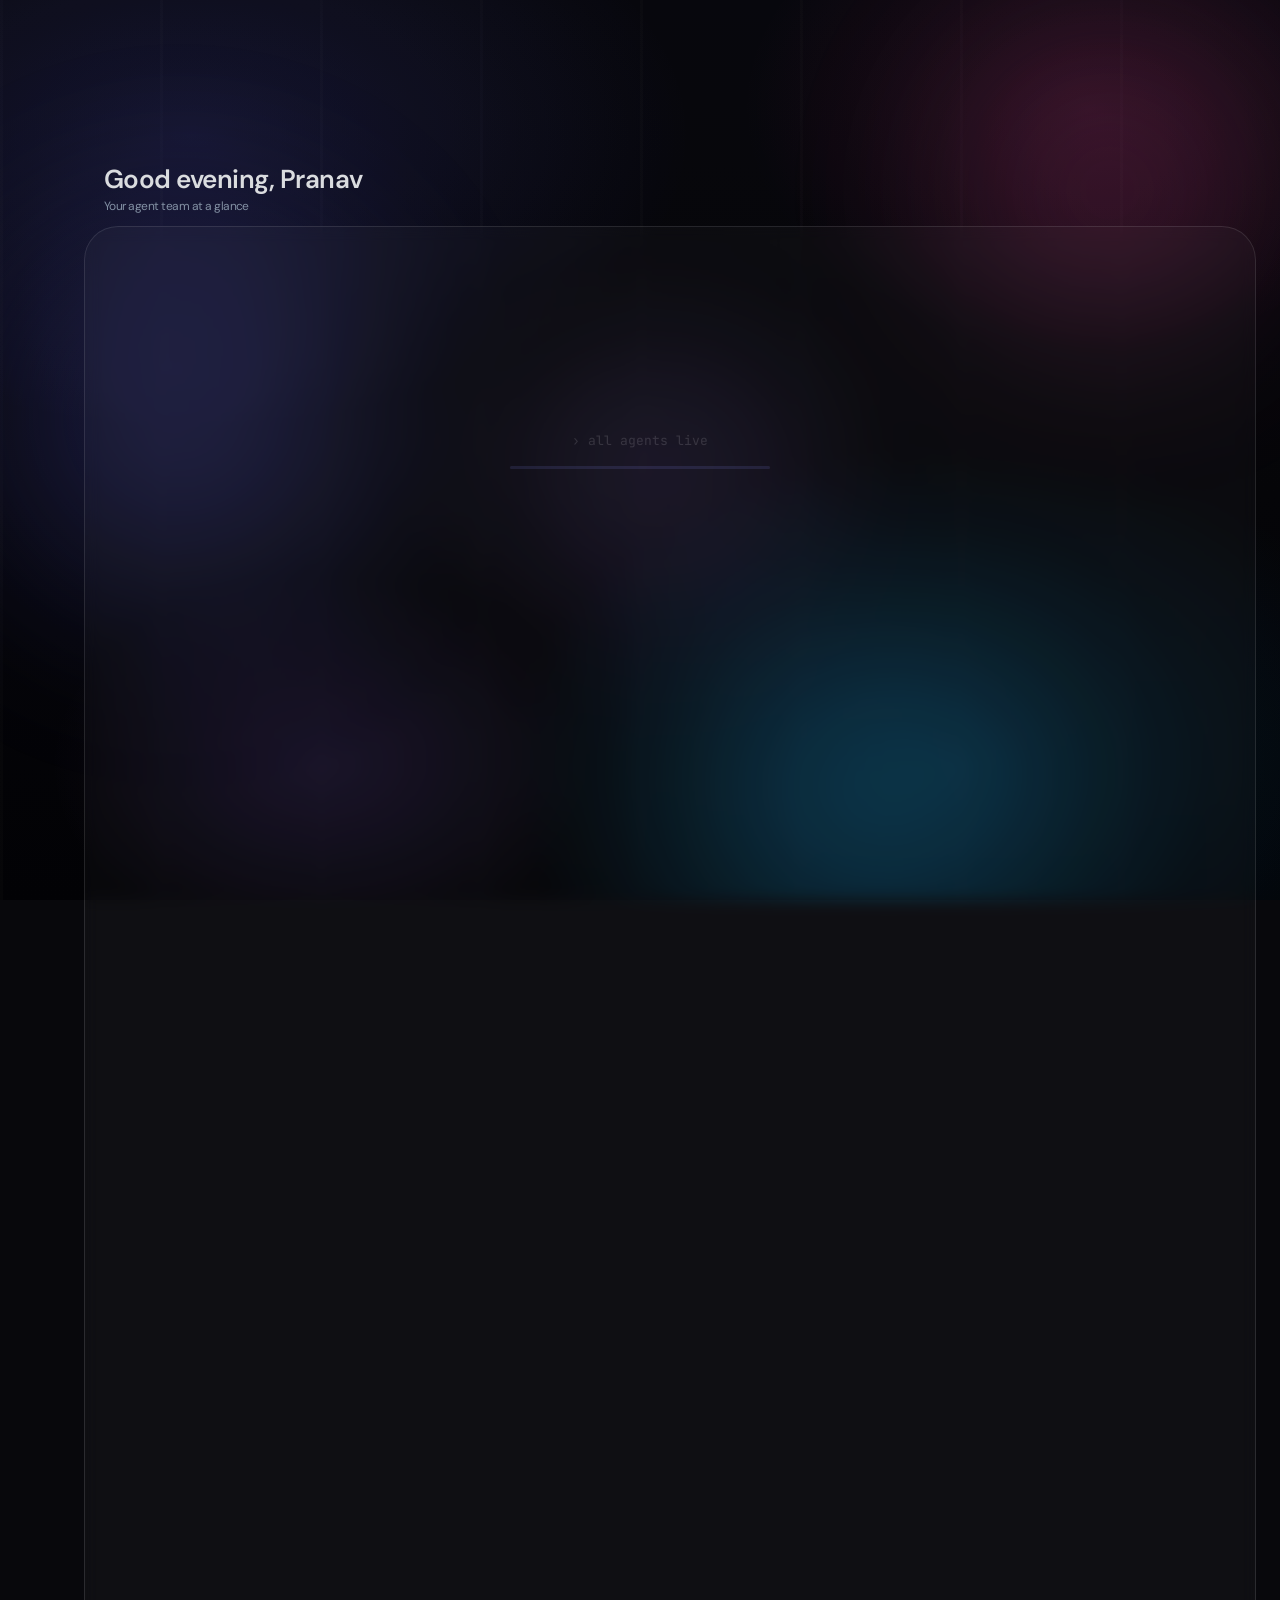
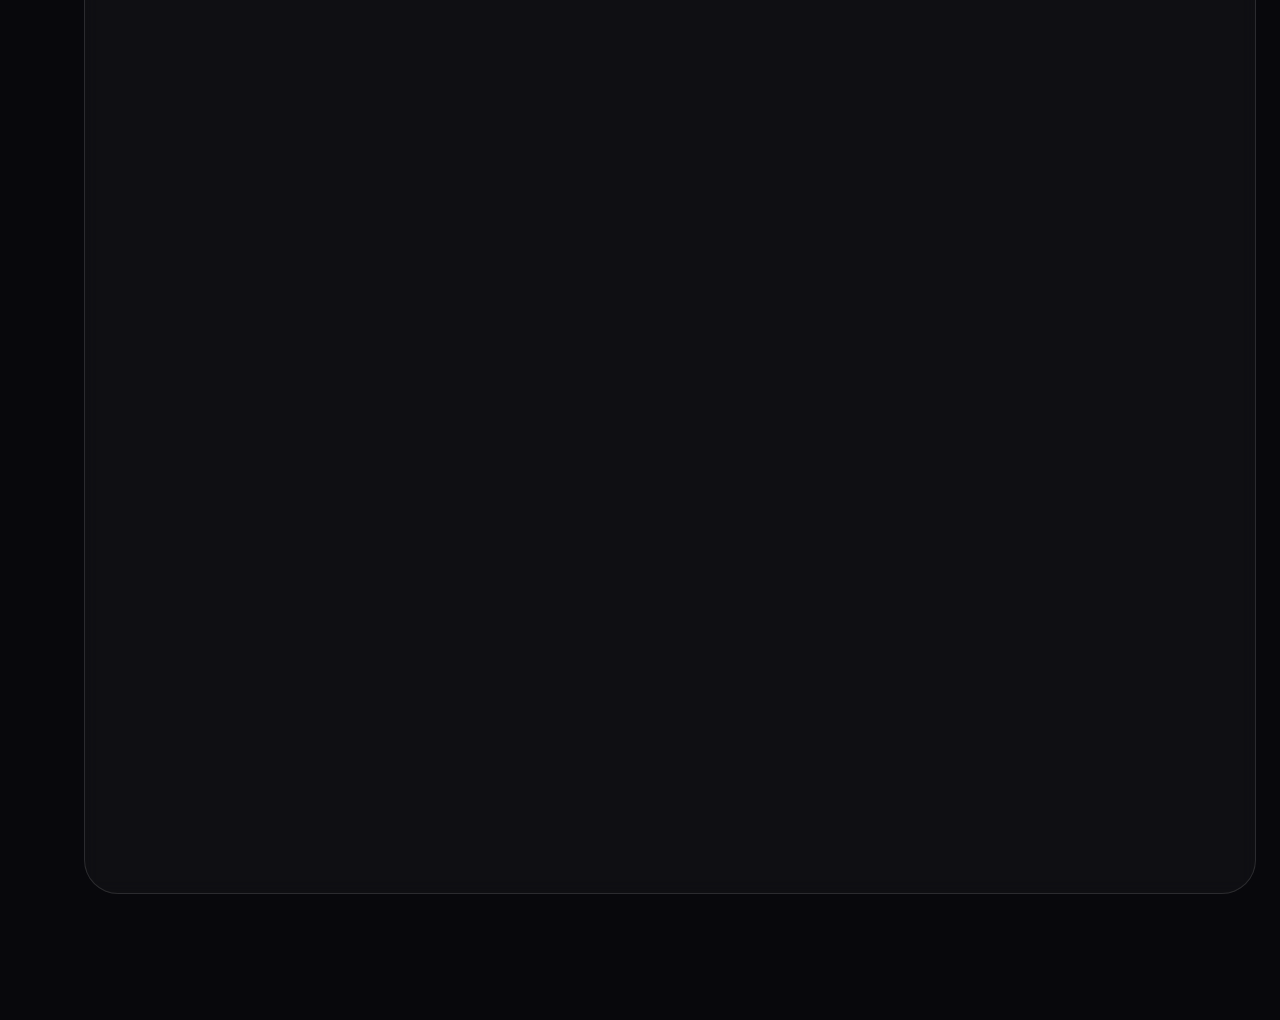
==== commit 2d46bbf8: "Fix LinkedIn visual preview: sigShowVisual was scoped inside sigInitControls sigRender() called sigS" ====
--- a/index.html
+++ b/index.html
@@ -3923,6 +3923,39 @@
   });
 }
 
+// Editorial visuals carry a font placeholder; the embedded fonts are loaded once and put into the SVG,
+// so the preview, SVG, JPEG and PDF all use Manrope / Inter / IBM Plex Mono.
+var SIG_FONT_CSS = null;
+function sigFonts(cb){
+  if(SIG_FONT_CSS !== null){ cb(SIG_FONT_CSS); return; }
+  fetch("/fonts/signal-fonts.css").then(function(r){ return r.ok ? r.text() : ""; })
+    .then(function(t){ SIG_FONT_CSS = t || ""; cb(SIG_FONT_CSS); })
+    .catch(function(){ SIG_FONT_CSS = ""; cb(""); });
+}
+function sigSvgSize(svgText){
+  var m = /viewBox="0 0 (\d+) (\d+)"/.exec(svgText || "");
+  return m ? { w: +m[1], h: +m[2] } : { w: 1200, h: 627 };
+}
+function sigRatioLabel(sz){
+  if(sz.w * 5 === sz.h * 4) return "4:5";
+  if(sz.w === sz.h) return "1:1";
+  return (Math.round(sz.w / sz.h * 100) / 100) + ":1";
+}
+function sigShowVisual(svgText){
+  var box = $("sigVisualContainer");
+  if(!box) return;
+  var sz = sigSvgSize(svgText);
+  box.style.aspectRatio = sz.w + "/" + sz.h;
+  if($("sigVisualTitle")) $("sigVisualTitle").textContent = sz.w + " × " + sz.h + " LinkedIn Visual";
+  if($("sigRatioBadge")) $("sigRatioBadge").textContent = sigRatioLabel(sz) + " Ratio";
+  if(svgText.indexOf("/*@signal-fonts*/") >= 0){
+    box.innerHTML = svgText;
+    sigFonts(function(css){ if(css) box.innerHTML = svgText.replace("/*@signal-fonts*/", css); });
+  } else {
+    box.innerHTML = svgText;
+  }
+}
+
 function sigRender(){
   if(!SIG.state) return;
   var s = SIG.state;
@@ -4306,38 +4339,6 @@
     };
   }
 
-  // Editorial visuals carry a font placeholder; the embedded fonts are loaded once and put into the SVG,
-  // so the preview, SVG, JPEG and PDF all use Manrope / Inter / IBM Plex Mono.
-  var SIG_FONT_CSS = null;
-  function sigFonts(cb){
-    if(SIG_FONT_CSS !== null){ cb(SIG_FONT_CSS); return; }
-    fetch("/fonts/signal-fonts.css").then(function(r){ return r.ok ? r.text() : ""; })
-      .then(function(t){ SIG_FONT_CSS = t || ""; cb(SIG_FONT_CSS); })
-      .catch(function(){ SIG_FONT_CSS = ""; cb(""); });
-  }
-  function sigSvgSize(svgText){
-    var m = /viewBox="0 0 (\d+) (\d+)"/.exec(svgText || "");
-    return m ? { w: +m[1], h: +m[2] } : { w: 1200, h: 627 };
-  }
-  function sigRatioLabel(sz){
-    if(sz.w * 5 === sz.h * 4) return "4:5";
-    if(sz.w === sz.h) return "1:1";
-    return (Math.round(sz.w / sz.h * 100) / 100) + ":1";
-  }
-  function sigShowVisual(svgText){
-    var box = $("sigVisualContainer");
-    if(!box) return;
-    var sz = sigSvgSize(svgText);
-    box.style.aspectRatio = sz.w + "/" + sz.h;
-    if($("sigVisualTitle")) $("sigVisualTitle").textContent = sz.w + " × " + sz.h + " LinkedIn Visual";
-    if($("sigRatioBadge")) $("sigRatioBadge").textContent = sigRatioLabel(sz) + " Ratio";
-    if(svgText.indexOf("/*@signal-fonts*/") >= 0){
-      box.innerHTML = svgText;
-      sigFonts(function(css){ if(css) box.innerHTML = svgText.replace("/*@signal-fonts*/", css); });
-    } else {
-      box.innerHTML = svgText;
-    }
-  }
 
   // Visual Download and Regeneration Logic
   function sigDownloadVisual(format){
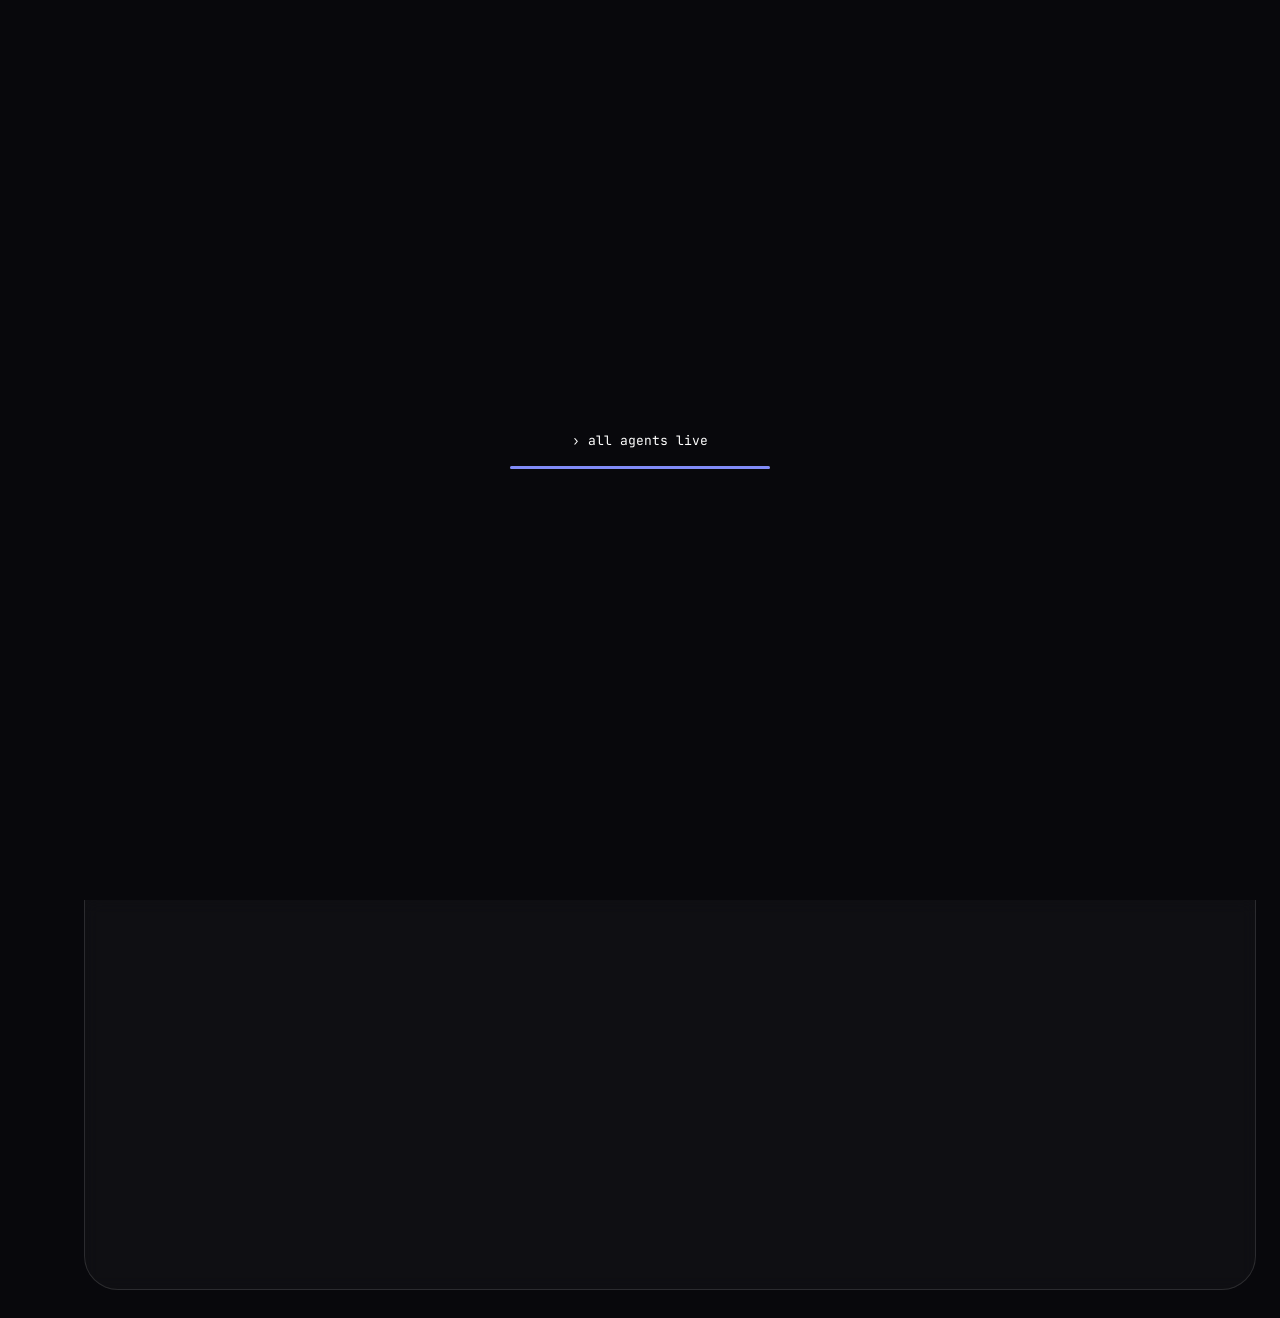
==== commit 14152317: "Page-by-page layout + IA redesign, Keys & secrets page, Code Doctor logo, honest quality metrics Lay" ====
--- a/index.html
+++ b/index.html
@@ -187,8 +187,7 @@
 #boot .bb{width:260px;height:3px;background:#2a2a2f;border-radius:3px;overflow:hidden}
 #boot .bb i{display:block;height:100%;background:var(--org);width:100%;transform-origin:left;transform:scaleX(0);box-shadow:0 0 10px var(--org)}
 
-@media(max-width:1350px){.wrap{grid-template-columns:1fr 1fr}#wires{display:none}}
-@media(max-width:760px){.wrap{grid-template-columns:1fr;padding:12px}header{grid-template-columns:1fr;padding:14px 12px 4px;text-align:left}h1{white-space:normal}.hr{justify-content:flex-start}.ticker,.loop{margin-left:12px;margin-right:12px}.stats{grid-template-columns:repeat(3,1fr)}}
+@media(max-width:760px){.wrap{padding:12px}header{grid-template-columns:1fr;padding:14px 12px 4px;text-align:left}h1{white-space:normal}.hr{justify-content:flex-start}.stats{grid-template-columns:repeat(3,1fr)}}
 @media(prefers-reduced-motion:reduce){*{animation:none!important;transition:none!important}}
 
 /* ===== AGENTVERSE additions ===== */
@@ -371,7 +370,7 @@
 body.glass .score{color:#fff}
 
 /* header = floating pill */
-body.glass header{margin:14px 24px 0 92px;border-radius:99px;padding:8px 10px 8px 10px;grid-template-columns:auto 1fr auto;position:sticky;top:12px;z-index:15}
+body.glass header{margin-top:14px;border-radius:99px;padding:8px 10px 8px 10px;grid-template-columns:auto 1fr auto;position:sticky;top:12px;z-index:15}
 body.glass .live{display:none}
 body.glass .welcome{display:flex;align-items:center;gap:10px;font-weight:600;font-size:13px;white-space:nowrap}
 .welcome .av{width:34px;height:34px;border-radius:50%;background:linear-gradient(135deg,#818cf8,#c084fc);color:#fff;display:flex;align-items:center;justify-content:center;font-weight:700;font-size:12px;box-shadow:0 4px 14px rgba(99,102,241,.4)}
@@ -382,13 +381,12 @@
 .askbar input{flex:1;min-width:0;background:none;border:0;color:#fff;font:13px var(--fb);outline:none;padding:6px 2px}
 .askbar input::placeholder{color:rgba(255,255,255,.5)}
 .askbar button{width:30px;height:30px;border-radius:50%;border:0;background:#fff;color:#0a0a0f;display:flex;align-items:center;justify-content:center;flex:none}
-body.glass .ticker{margin:10px 24px 0 92px;border-radius:99px;border-top:1px solid rgba(255,255,255,.15)}
+body.glass .ticker{margin-top:10px;border-radius:99px;border-top:1px solid rgba(255,255,255,.15)}
 
 /* main glass sheet */
-body.glass .wrap{margin:16px 24px 0 92px;padding:18px;border-radius:34px;background:rgba(255,255,255,.03);border:1px solid rgba(255,255,255,.12);-webkit-backdrop-filter:blur(8px);backdrop-filter:blur(8px)}
-body.glass .loop{margin:12px 24px 18px 92px}
-body.glass .legend{padding-left:92px}
-body.glass .board{margin:0 24px 110px 92px}
+body.glass .wrap{margin-top:16px;padding:18px;border-radius:34px;background:rgba(255,255,255,.03);border:1px solid rgba(255,255,255,.12);-webkit-backdrop-filter:blur(8px);backdrop-filter:blur(8px)}
+body.glass .loop{margin-top:12px;margin-bottom:18px}
+body.glass .board{margin-top:0;margin-bottom:24px}
 
 /* left dock */
 body.glass .dock{display:flex;position:fixed;left:18px;top:50%;transform:translateY(-50%);z-index:16;flex-direction:column;gap:6px;padding:10px 8px;border-radius:99px;background:rgba(12,12,18,.75);border:1px solid rgba(255,255,255,.14);box-shadow:0 16px 45px rgba(0,0,0,.6)}
@@ -419,14 +417,11 @@
 body.glass #boot .bb i{background:#818cf8;box-shadow:0 0 14px #818cf8}
 body.glass #boot .bl{color:#fff}
 
-@media(max-width:1350px){body.glass .wrap,body.glass header,body.glass .ticker,body.glass .loop,body.glass .board{margin-left:84px}}
 @media(max-width:760px){
   body.glass .dock{display:none}
-  body.glass header{margin:10px 10px 0;border-radius:24px;grid-template-columns:1fr;gap:8px}
+  body.glass header{margin-top:10px;border-radius:24px;grid-template-columns:1fr;gap:8px}
   body.glass .askbar{max-width:none;width:100%}
-  body.glass .wrap,body.glass .ticker,body.glass .loop,body.glass .board{margin-left:10px;margin-right:10px}
   body.glass .wrap{padding:10px;border-radius:24px}
-  body.glass .legend{padding-left:12px}
   body.glass .gnav{left:10px;right:10px;transform:none;overflow-x:auto;justify-content:flex-start}
   body.glass #vani{bottom:76px}
 }
@@ -506,24 +501,18 @@
 
 /* ===== page views + video-style transition ===== */
 .view-hide{display:none!important}
-.wrap.v-agents{grid-template-columns:1.5fr 1fr}
-.wrap.v-agents>.col:nth-child(2),.wrap.v-agents>.col:nth-child(3){display:none}
 .panel>*{transition:opacity .5s cubic-bezier(.22,1,.36,1),filter .55s cubic-bezier(.22,1,.36,1)}
 .panel.skel>*{opacity:0;filter:blur(10px)}
 body.glass .panel.skel{background:linear-gradient(145deg,rgba(255,255,255,.16),rgba(255,255,255,.05))}
 .ready .stage{transition:filter .35s cubic-bezier(.4,0,.2,1),opacity .35s cubic-bezier(.4,0,.2,1)}
 .stage.out{filter:blur(22px);opacity:.0}
-.vtitle{display:none;font:700 26px var(--fb);letter-spacing:-.02em;margin:18px 24px -4px 92px;position:relative;z-index:2}
+.vtitle{display:none;font:600 26px var(--fb);letter-spacing:-.02em;margin-top:20px;margin-bottom:14px;position:relative;z-index:2}
 body.glass .vtitle{display:block}
 .vtitle small{display:block;font:400 12px var(--fb);color:var(--mut);margin-top:2px}
-@media(max-width:1350px){.vtitle{margin-left:84px}.wrap.v-agents{grid-template-columns:1fr}}
-@media(max-width:760px){.vtitle{margin-left:12px;font-size:22px}}
+@media(max-width:760px){.vtitle{font-size:22px}}
 
 /* ===== layout / overlap fixes ===== */
-.wrap>.col:nth-child(2){grid-area:a}.wrap>.col:nth-child(3){grid-area:b}.wrap>.col:nth-child(4){grid-area:c}.wrap>.col:nth-child(5){grid-area:d}
-.wrap{grid-template-areas:"a b c d" "a f f d";grid-template-rows:auto 1fr;align-items:start}
-.wrap.v-agents{grid-template-areas:"c f";grid-template-rows:auto}
-.ph{min-width:0}.ph h3{min-width:0;overflow-wrap:anywhere}.ph .badge{flex:none}
+.ph{min-width:0}.ph h3{min-width:0;overflow-wrap:break-word;word-break:normal}.ph .badge{flex:none}
 .steps{grid-template-columns:repeat(auto-fill,minmax(118px,1fr))}
 .step b{flex-wrap:wrap;font-size:13px;line-height:1.2}
 .step small{overflow-wrap:anywhere}
@@ -542,20 +531,6 @@
 #vani.min .orb{width:44px;height:44px}
 body.glass #vani.min{bottom:20px;right:20px}
 body.glass #vani:not(.min){bottom:84px}
-/* medium screens: 3 columns, Signals+Orchestrator stacked */
-@media(max-width:1800px) and (min-width:1351px){
-  .wrap{grid-template-columns:minmax(0,1fr) minmax(0,1.25fr) minmax(0,1fr);grid-template-areas:"a a d" "b c d" "f f d";grid-template-rows:auto auto 1fr;align-items:start}
-  .wrap>.col:nth-child(2){display:grid;grid-template-columns:minmax(0,1fr) minmax(0,1fr);gap:14px}
-  .wrap>.col:nth-child(5){align-self:stretch}
-  #wires{display:none}
-  .wrap.v-agents{grid-template-columns:minmax(0,1.5fr) minmax(0,1fr);grid-template-areas:"c f";grid-template-rows:auto}
-  .col{gap:14px}
-}
-@media(max-width:1350px) and (min-width:761px){
-  .wrap{grid-template-columns:minmax(0,1fr) minmax(0,1fr);grid-template-areas:"a b" "c c" "f f" "d d";grid-template-rows:none}
-  .wrap.v-agents{grid-template-areas:"c" "f";grid-template-columns:1fr}
-}
-@media(max-width:760px){.wrap{grid-template-columns:1fr;grid-template-areas:"a" "b" "c" "f" "d";grid-template-rows:none}.wrap.v-agents{grid-template-areas:"c" "f"}}
 
 #vani.wake .orb{box-shadow:0 0 0 3px rgba(94,240,160,.35),0 0 18px rgba(139,108,255,.7)}
 #vani.wake .orb:after{border-color:rgba(94,240,160,.5);animation:ring 2.4s infinite}
@@ -715,6 +690,11 @@
 .mt-tok{display:none;gap:8px}.mt-tok button,.mt-all{flex:none;font:600 12px var(--fb);color:#fff;background:rgba(255,255,255,.16);border:1px solid rgba(255,255,255,.3);border-radius:99px;padding:7px 14px;min-height:36px}
 .mt-up .btnp{width:100%;min-height:44px}
 .mt-up .btnp:disabled{opacity:.45}
+.mt-side{display:flex;flex-direction:column;gap:16px;min-width:0}
+.mt-side>#growthTile{margin:0}
+.mt-side>.plan{order:3;margin:0}
+.mt-side>#growthTile{order:2}
+.mt-side>.mt-job{order:1}
 .mt-job{min-width:0;background:rgba(255,255,255,.07);border:1px solid rgba(255,255,255,.16);border-radius:18px;padding:14px}
 .mt-head{display:flex;justify-content:space-between;align-items:flex-start;gap:10px}
 .mt-head small{font-family:var(--fm);font-size:10px;letter-spacing:.1em;text-transform:uppercase;color:var(--mut)}
@@ -760,10 +740,10 @@
 #mcpTile.in-col .mt-drop{min-height:84px;padding:12px}
 #mcpTile.in-col>.sub,#mcpTile.in-col .mcpt>.sub{display:none}
 #mcpTile.in-col .mt-vid{max-width:100%}
-.wrap>.col:nth-child(5){display:flex;flex-direction:column;gap:14px}
 /* Growth tile */
 #growthTile h6{font-family:var(--fm);font-size:10px;letter-spacing:.12em;text-transform:uppercase;color:var(--org2);margin:12px 0 6px}
-#growthTile.board-like{margin:0 24px 18px}
+#growthTile.board-like{margin:0}
+body.glass[data-view]:not([data-view="overview"]) .ticker{display:none}
 .gr-stats{display:grid;grid-template-columns:repeat(3,minmax(0,1fr));gap:8px;margin-top:10px}
 .gr-stats div{background:rgba(255,255,255,.08);border:1px solid rgba(255,255,255,.16);border-radius:14px;padding:10px}
 .gr-stats b{display:block;font:700 20px var(--fb);font-variant-numeric:tabular-nums}
@@ -873,7 +853,7 @@
 @media(max-width:600px){.crm-stats{grid-template-columns:repeat(2,minmax(0,1fr))}}
 
 /* PRANAV SIGNAL — LinkedIn Growth Studio */
-#signal{width:100%;max-width:1400px;margin:0 auto;box-sizing:border-box}
+#signal{box-sizing:border-box}
 .sig-panel{background:rgba(12,18,32,.78);border:1px solid rgba(0,240,255,.24);border-radius:20px;padding:24px;backdrop-filter:blur(24px);box-shadow:0 12px 48px rgba(0,0,0,.6),inset 0 1px 0 rgba(255,255,255,.1);margin-bottom:20px;position:relative;overflow:hidden}
 .sig-panel::before{content:"";position:absolute;top:0;left:0;right:0;height:2px;background:linear-gradient(90deg,transparent,#00f0ff,#f5c542,transparent)}
 .sig-head{display:flex;justify-content:space-between;align-items:flex-start;gap:16px;flex-wrap:wrap;margin-bottom:20px}
@@ -888,6 +868,9 @@
 .sig-grid{display:grid;grid-template-columns:1.2fr .8fr;gap:20px;margin-bottom:24px}
 @media(max-width:1000px){.sig-grid{grid-template-columns:1fr}.sig-stats{grid-template-columns:repeat(2,minmax(0,1fr))}}
 .sig-editor{display:flex;flex-direction:column;gap:14px}
+/* the draft card fills the height of the visual beside it; the post body takes the extra room instead of leaving a gap */
+.sig-editor>.sig-box:first-child{flex:1;display:flex;flex-direction:column}
+.sig-grow{flex:1;display:flex;flex-direction:column}.sig-grow textarea{flex:1}
 .sig-box{background:rgba(0,0,0,.35);border:1px solid rgba(255,255,255,.14);border-radius:14px;padding:16px}
 .sig-box-h{display:flex;justify-content:space-between;align-items:center;margin-bottom:10px}
 .sig-box-h h4{margin:0;font-size:14px;font-weight:700;color:#fff}
@@ -896,8 +879,9 @@
 .sig-field input,.sig-field textarea{width:100%;box-sizing:border-box;font:13.5px var(--fb);line-height:1.55;color:#fff;background:rgba(255,255,255,.06);border:1px solid rgba(255,255,255,.18);border-radius:10px;padding:10px 12px;outline:none;transition:border-color .2s}
 .sig-field input:focus,.sig-field textarea:focus{border-color:#00f0ff}
 .sig-field textarea{min-height:220px;resize:vertical}
-.sig-checks{display:grid;grid-template-columns:repeat(4,minmax(0,1fr));gap:8px;margin-top:12px}
-.sig-check-chip{background:rgba(94,240,160,.08);border:1px solid rgba(94,240,160,.25);border-radius:8px;padding:6px 8px;font-size:11px;color:#5ef0a0;display:flex;align-items:center;gap:5px}
+.sig-checks{display:grid;grid-template-columns:repeat(auto-fit,minmax(170px,1fr));gap:8px;margin-top:12px}
+.sig-check-chip{background:rgba(94,240,160,.08);border:1px solid rgba(94,240,160,.25);border-radius:8px;padding:6px 8px;font-size:11px;color:#5ef0a0;display:block;line-height:1.45}
+.sig-check-chip svg{vertical-align:-3px;margin-right:4px}
 .sig-visual-preview{display:flex;flex-direction:column;gap:12px}
 .sig-visual-frame{width:100%;aspect-ratio:1.91/1;border-radius:14px;overflow:hidden;border:1px solid rgba(0,240,255,.3);background:#070b14;position:relative;display:flex;align-items:center;justify-content:center}
 .sig-visual-frame img,.sig-visual-frame svg{width:100%;height:100%;object-fit:contain;display:block}
@@ -908,6 +892,8 @@
 .sig-btn.primary:hover{opacity:.92;transform:translateY(-1px)}
 .sig-btn.gold{background:linear-gradient(135deg,#f5c542,#d49a1e);color:#0a0e1a;border:0;box-shadow:0 4px 18px rgba(245,197,66,.3)}
 .sig-btn.danger{background:rgba(255,80,80,.15);border-color:rgba(255,80,80,.4);color:#ff6b6b}
+.sig-ledger{display:grid;grid-template-columns:minmax(0,1fr) minmax(0,1fr);gap:16px}
+@media(max-width:760px){.sig-ledger{grid-template-columns:minmax(0,1fr)}}
 .sig-tabs{display:flex;gap:8px;border-bottom:1px solid rgba(255,255,255,.12);padding-bottom:12px;margin-bottom:16px;overflow-x:auto}
 .sig-tab-btn{background:none;border:0;font:600 12.5px var(--fb);color:var(--mut);padding:6px 14px;border-radius:99px;cursor:pointer;white-space:nowrap}
 .sig-tab-btn.active{background:rgba(255,255,255,.12);color:#fff}
@@ -918,32 +904,67 @@
 .sig-list-item small{color:var(--mut);font-size:11.5px;display:block;line-height:1.4}
 
 
-/* ===== Workspace layout (28 Nov 2026) =====
-   Root cause of the empty space: the overview was a 4-column grid where column "d" (Song Studio + Growth,
-   very tall) spanned every row, so rows 2+ were as tall as the song panel and the other columns left a large
-   empty area beside it. Now: system panels in a row across the top, Orchestrator | live feed | departments
-   in the middle (stretched to equal height), and the studio full width underneath where it has room. */
-@media(min-width:1101px){
-  .wrap{grid-template-columns:minmax(0,1fr) minmax(0,1.35fr) minmax(0,1fr)!important;grid-template-areas:"a a a" "b f c" "d d d"!important;grid-template-rows:auto auto auto!important;align-items:stretch!important;gap:18px}
-  .wrap>.col:nth-child(2){display:grid!important;grid-template-columns:repeat(4,minmax(0,1fr));gap:16px;align-items:stretch}
-  .wrap>.col:nth-child(3),.wrap>.col:nth-child(4){align-self:stretch}
-  .wrap>.col:nth-child(5){display:grid;grid-template-columns:minmax(0,1fr);gap:18px;align-self:start}
-  .wrap>.col:nth-child(3)>.panel:last-child,.wrap>.col:nth-child(4)>.panel:last-child{flex:1}
-  #pFocus{display:flex;flex-direction:column;min-height:0}
-  #pFocus .feed{flex:1;min-height:220px;max-height:none}
-  #wires{display:none}
-  .wrap.v-agents{grid-template-columns:minmax(0,1.5fr) minmax(0,1fr)!important;grid-template-areas:"c f"!important}
-}
-@media(min-width:761px) and (max-width:1100px){
-  .wrap{grid-template-columns:minmax(0,1fr) minmax(0,1fr)!important;grid-template-areas:"a a" "b c" "f f" "d d"!important;grid-template-rows:none!important}
-  .wrap>.col:nth-child(2){display:grid!important;grid-template-columns:repeat(2,minmax(0,1fr));gap:14px}
-  #wires{display:none}
-}
+/* ===== Layout system: one source of truth =====
+   Root causes fixed here: (1) every page block carried its own hard-coded 92px left margin, #signal was centred
+   with max-width:1400px and slid under the fixed sidebar, and the Growth tile had no rail margin at all;
+   (2) the overview grid was redefined by five stacked media blocks (two with !important) whose grid areas
+   disagreed, so on the Agents page hidden columns kept implicit tracks and the departments collapsed to a few
+   pixels wide; (3) the overview repeated the whole Song Studio + Growth panels that already have their own page.
+   Now every block sits on one content column (--rail / --gut) and each page has one set of grid areas. */
+body.glass{--rail:92px;--gut:24px}
+@media(max-width:1350px){body.glass{--rail:84px}}
+@media(max-width:760px){body.glass{--rail:10px;--gut:10px}}
+body.glass header,body.glass .ticker,body.glass .vtitle,body.glass .wrap,body.glass .loop,body.glass .board{margin-left:var(--rail);margin-right:var(--gut)}
+body.glass .legend{padding-left:var(--rail);padding-right:var(--gut)}
+/* Overview = system row, then orchestration | live feed. Agents = departments | live feed. */
+.wrap{grid-template-columns:minmax(0,1fr) minmax(0,1.6fr);grid-template-areas:"a a" "b f";grid-template-rows:auto;align-items:start;gap:18px}
+.wrap>.col:nth-child(2){grid-area:a;display:grid;grid-template-columns:repeat(4,minmax(0,1fr));gap:16px;align-items:stretch}
+.wrap>.col:nth-child(3){grid-area:b}
+.wrap>#colDeps{grid-area:c;display:none}
+.wrap>#colSong{display:none}
+.wrap>#pFocus{grid-area:f}
+.wrap.v-agents{grid-template-columns:minmax(0,1.5fr) minmax(0,1fr);grid-template-areas:"c f"}
+.wrap.v-agents>.col:nth-child(2),.wrap.v-agents>.col:nth-child(3){display:none}
+.wrap.v-agents>#colDeps{display:flex}
+/* the wire overlay and its legend explained connections between overview columns; the new layout reads top to bottom */
+#wires,.wrap~#loop,.wrap~#legend{display:none}
+.feed{height:auto;min-height:96px;max-height:318px}
+.dep .ph{flex-wrap:wrap;row-gap:6px}
+body.glass .badge.warn{color:#fbbf24;border-color:rgba(251,191,36,.35)}
+@media(max-width:1100px){
+  .wrap{grid-template-columns:minmax(0,1fr);grid-template-areas:"a" "f" "b"}
+  .wrap>.col:nth-child(2){grid-template-columns:repeat(2,minmax(0,1fr))}
+  .wrap.v-agents{grid-template-columns:minmax(0,1fr);grid-template-areas:"c" "f"}
+}
+@media(max-width:520px){.wrap>.col:nth-child(2){grid-template-columns:minmax(0,1fr)}.deps{grid-template-columns:minmax(0,1fr)}}
+
+/* ===== Keys & secrets ===== */
+.kz-grid{display:grid;grid-template-columns:minmax(0,1fr) minmax(0,1fr);gap:16px;align-items:start}
+.kz-wide{grid-column:1/-1}
+.kz-card .sub{margin-bottom:12px}
+.kz-list{display:flex;flex-direction:column}
+.kz-cols{display:grid;grid-template-columns:repeat(2,minmax(0,1fr));column-gap:24px}
+.kz-row{display:grid;grid-template-columns:minmax(0,1fr) auto;gap:4px 12px;align-items:center;padding:10px 0;border-top:1px solid rgba(255,255,255,.08)}
+.kz-row b{font:500 13px var(--fm);color:#ededed;overflow-wrap:anywhere}
+.kz-row small{grid-column:1/2;font-size:12px;color:var(--mut)}
+.kz-st{grid-row:1/3;grid-column:2;font:500 11px var(--fm);padding:3px 8px;border-radius:6px;border:1px solid rgba(255,255,255,.14);color:#a1a1a6;white-space:nowrap}
+.kz-st.ok{color:#4cc38a;border-color:rgba(76,195,138,.35)}.kz-st.miss{color:#e5484d;border-color:rgba(229,72,77,.35)}.kz-st.opt{color:#a1a1a6}
+.kz-in{grid-column:1/-1;display:flex;gap:8px;margin-top:6px}
+.kz-in input{flex:1;min-width:0;height:36px;border-radius:8px;border:1px solid rgba(255,255,255,.14);background:rgba(255,255,255,.05);color:#fff;padding:0 10px;font:13px var(--fm)}
+.kz-btn{display:inline-flex;align-items:center;gap:6px;height:36px;padding:0 12px;border-radius:8px;border:1px solid rgba(255,255,255,.16);background:rgba(255,255,255,.06);color:#ededed;font:500 12.5px var(--fb);cursor:pointer;text-decoration:none;white-space:nowrap}
+.kz-btn:hover{background:rgba(255,255,255,.1)}.kz-btn:active{transform:scale(.98)}
+.kz-btn svg{width:16px;height:16px}
+.kz-pri{background:#ededed;color:#111;border-color:#ededed}.kz-pri:hover{background:#fff}
+.kz-acts{display:flex;align-items:center;gap:12px;margin-top:12px}.kz-acts small{color:var(--mut);font-size:12px}
+.kz-how{display:flex;flex-wrap:wrap;align-items:center;gap:8px 12px;margin-top:12px;padding-top:12px;border-top:1px solid rgba(255,255,255,.08);font-size:12.5px;color:var(--mut)}
+.kz-how b{color:#ededed;font-weight:500}.kz-how code{font:12px var(--fm);background:rgba(255,255,255,.06);padding:4px 8px;border-radius:6px;color:#ededed}
+.kz-how a{margin-left:auto}
+@media(max-width:1100px){.kz-grid{grid-template-columns:minmax(0,1fr)}.kz-cols{grid-template-columns:minmax(0,1fr)}.kz-how a{margin-left:0}}
 /* ===== Code Doctor ===== */
-.doc-btn{position:relative;padding:6px 9px;border-color:rgba(52,211,153,.45);background:rgba(16,185,129,.10)}
-.doc-btn:hover{border-color:rgba(52,211,153,.8);background:rgba(16,185,129,.18)}
-.doc-cross{display:inline-grid;place-items:center;width:20px;height:20px;border-radius:5px;background:#10b981;color:#04130d}
-.doc-cross svg{width:15px;height:15px;stroke-width:3.2}
+.doc-btn{position:relative;padding:4px;width:38px;height:38px;display:inline-grid;place-items:center;background:transparent;border-color:transparent}
+.doc-btn:hover{background:rgba(255,255,255,.06);border-color:rgba(255,255,255,.12)}
+.doc-btn:active{transform:scale(.97)}
+.doc-logo{width:28px;height:28px;display:block}
 .doc-dot{position:absolute;top:3px;right:3px;width:8px;height:8px;border-radius:50%;background:#64748b;box-shadow:0 0 0 2px #0b0f17}
 .doc-dot.ok{background:#34d399}.doc-dot.warn{background:#fbbf24}.doc-dot.bad{background:#f87171}
 .doc-box{width:min(1040px,96vw)}
@@ -985,6 +1006,7 @@
   <button data-go="pFocus"><span data-i="activity"></span><span>Live feed</span></button>
   <button data-go="studio"><span data-i="music"></span><span>MCP · Songs</span></button>
   <button data-go="signal"><span data-i="linkedin"></span><span>Signal</span></button>
+  <button data-go="keys"><span data-i="key-round"></span><span>Keys</span></button>
   <div class="sep"></div>
   <button data-go="vani"><span data-i="mic"></span><span>VANI</span></button>
   <button data-go="memory"><span data-i="brain"></span><span>Memory</span></button>
@@ -999,7 +1021,7 @@
     <div class="askbar"><span class="o" aria-hidden="true"></span><input id="askIn" placeholder="Ask VANI… e.g. Foliocraft ke liye naya reel plan karo" aria-label="Ask VANI" autocomplete="off"><button id="askMic" aria-label="Speak to VANI"><span data-i="mic"></span></button></div></div>
   <div class="hr">
     <div class="clock"><b></b><span id="clock">00:00:00</span></div>
-    <button class="ibtn doc-btn" id="docBtn" type="button" aria-label="Code Doctor: system health" title="Code Doctor"><span class="doc-cross" aria-hidden="true"><span data-i="plus"></span></span><span class="doc-dot" id="docDot" aria-hidden="true"></span></button>
+    <button class="ibtn doc-btn" id="docBtn" type="button" aria-label="Code Doctor: system health" title="Code Doctor"><img class="doc-logo" src="/icons/code-doctor.png" width="26" height="26" alt="" aria-hidden="true"><span class="doc-dot" id="docDot" aria-hidden="true"></span></button>
     <select class="brandsel" id="brandSel" aria-label="Active brand"></select>
     <span class="brainchip" id="brainChip" title="Which AI brain the agents use">brain <b id="brainName">demo</b></span>
     <button class="toggle" id="autoBtn" aria-pressed="false"><span class="sw"></span>Autopilot</button>
@@ -1016,23 +1038,23 @@
 
   <div class="col">
     <section class="panel" id="pSignals">
-      <div class="ph"><h3><i>01</i>Signals</h3><span class="badge run">RUNNING</span></div>
+      <div class="ph"><h3><i>01</i>Signals</h3></div>
       <div class="sub">leads, owner notes, memory and channel data · tap a source</div>
       <div class="tools" id="signals"></div>
     </section>
     <section class="panel" id="pRecord">
-      <div class="ph"><h3><i>02</i>System of Record</h3><span class="badge run">RUNNING</span></div>
+      <div class="ph"><h3><i>02</i>System of Record</h3></div>
       <div class="sub">every output, lead and decision in one place</div>
       <div class="tools" id="record"></div>
     </section>
     <section class="panel" id="pOwner">
-      <div class="ph"><h3>Owner Input</h3><span class="badge run">RUNNING</span></div>
+      <div class="ph"><h3>Owner Input</h3></div>
       <div class="sub">what the one human sets · tap to edit</div>
       <span class="chip"><span data-i="user-check"></span>HUMAN-LED · NOT COUNTED</span>
       <div class="tools" id="owner"></div>
     </section>
     <section class="panel" id="pBrain">
-      <div class="ph"><h3><i>03</i>The Brain</h3><span class="badge run" id="brainBadge">RUNNING</span></div>
+      <div class="ph"><h3><i>03</i>The Brain</h3><span class="badge" id="brainBadge">—</span></div>
       <div class="sub">the labour · thinks, plans, writes</div>
       <div class="tools t5" id="brain"></div>
       <div class="note" id="brainNote">Demo brain is running. Open settings to switch on a real AI brain.</div>
@@ -1041,14 +1063,14 @@
 
   <div class="col">
     <section class="panel" id="pOrch">
-      <div class="ph"><h3><i>03</i>Orchestrator</h3><span class="badge run">RUNNING</span></div>
+      <div class="ph"><h3><i>03</i>Orchestrator</h3><span class="badge" id="orchBadge">—</span></div>
       <div class="sub">every event enters here first, nothing publishes on its own</div>
       <div class="steps" id="steps"></div>
       <div class="note">Plans one opportunity per cycle, briefs departments, learns from every approve and reject.</div>
       <div class="mini"><span class="ic" style="background:#8b6cff">AV</span>think → plan → execute → learn</div>
     </section>
     <section class="panel" id="pKnow">
-      <div class="ph"><h3><i>04</i>Knowledge Layer + Access</h3><span class="badge run">RUNNING</span></div>
+      <div class="ph"><h3><i>04</i>Knowledge Layer + Access</h3></div>
       <div class="sub">the brand brain, one shared memory</div>
       <div class="files" id="files"></div>
       <div class="ctrls">
@@ -1063,7 +1085,7 @@
 
   <div class="col" id="colDeps">
     <section class="panel" id="pDeps">
-      <div class="ph"><h3><i>05</i>Departments</h3><span class="badge run">RUNNING</span></div>
+      <div class="ph"><h3><i>05</i>Departments</h3></div>
       <div class="sub">eight departments · tap one to put it in focus</div>
       <div class="deps" id="deps"></div>
     </section>
@@ -1101,7 +1123,10 @@
         <div class="stu-bar"><i id="mtBar"></i></div>
         <div class="sub" id="mtMsg" aria-live="polite"></div>
       </div>
-      <div class="mt-job" id="mtJob" aria-live="polite"><div class="empty"><b>No song yet.</b><br>Upload an MP3 and the live progress shows here.</div></div>
+      <div class="mt-side" id="mtSide">
+        <div class="plan" id="stuPlan"></div>
+        <div class="mt-job" id="mtJob" aria-live="polite"><div class="empty"><b>No song yet.</b><br>Upload an MP3 and the live progress shows here.</div></div>
+      </div>
     </div>
   </div>
 </section>
@@ -1167,7 +1192,6 @@
 
 <section class="board stage view-hide" id="studio">
   <div class="panel">
-    <div class="plan" id="stuPlan"></div>
     <div class="bhead"><div class="ph"><h3>All songs</h3></div><span class="sub" id="stuNote" style="margin:0"></span></div>
     <div id="stuJobs" class="slist"></div>
   </div>
@@ -1231,7 +1255,7 @@
             <input id="sigHook" placeholder="Scroll-stopping operator hook...">
           </div>
 
-          <div class="sig-field">
+          <div class="sig-field sig-grow">
             <label>Post Body (Analysis, Operator POV, Framework & Discussion)</label>
             <textarea id="sigBody" placeholder="Full LinkedIn post body..."></textarea>
           </div>
@@ -1245,9 +1269,9 @@
           <div class="sig-checks">
             <div class="sig-check-chip" id="qcFmt"><span data-i="git-commit"></span> <span id="qcFmtVal">Framework: STAR</span></div>
             <div class="sig-check-chip" id="qcWords"><span data-i="file-text"></span> <span id="qcWordsVal">~200 Words (150–250)</span></div>
-            <div class="sig-check-chip" id="qcFact"><span data-i="shield-check"></span> Fact Sourced: 100%</div>
-            <div class="sig-check-chip" id="qcVoice"><span data-i="user-check"></span> Voice Match: 98%</div>
-            <div class="sig-check-chip" id="qcOrig"><span data-i="star"></span> 100% Original</div>
+            <div class="sig-check-chip" id="qcFact"><span data-i="shield-check"></span> Source —</div>
+            <div class="sig-check-chip" id="qcVoice"><span data-i="user-check"></span> Hook · question —</div>
+            <div class="sig-check-chip" id="qcOrig"><span data-i="star"></span> Checks —</div>
           </div>
 
           <!-- Controls Bar -->
@@ -1258,7 +1282,6 @@
             <button class="sig-btn danger" id="sigRejectBtn" type="button"><span data-i="x"></span> Reject & Retry</button>
             <span id="sigActionMsg" style="font-size:12px;color:var(--mut);align-self:center;margin-left:auto"></span>
           </div>
-          <div id="postCal" style="margin-top:12px;font-size:12.5px;line-height:1.6;color:var(--mut)"></div>
         </div>
       </div>
 
@@ -1305,12 +1328,12 @@
       <button class="sig-tab-btn active" data-sigtab="ledger" type="button">Research & Signal Ledger</button>
       <button class="sig-tab-btn" data-sigtab="playbook" type="button">100 Business Problems Library</button>
       <button class="sig-tab-btn" data-sigtab="benchmarks" type="button">Domain Leader Benchmarks</button>
-      <button class="sig-tab-btn" data-sigtab="calendar" type="button">Editorial Calendar</button>
+      <button class="sig-tab-btn" data-sigtab="calendar" type="button">Posting calendar</button>
       <button class="sig-tab-btn" data-sigtab="resources" type="button">MCP Resources & Positioning</button>
     </div>
 
     <div class="sig-tab-content active" id="sigTabLedger">
-      <div style="display:grid;grid-template-columns:1fr 1fr;gap:16px" id="sigLedgerGrid">
+      <div class="sig-ledger" id="sigLedgerGrid">
         <div>
           <h5 style="margin:0 0 10px;font-size:13px;color:var(--mut);text-transform:uppercase;letter-spacing:.08em">Credible Global Intelligence Sources</h5>
           <div id="sigSourcesList"></div>
@@ -1341,6 +1364,7 @@
     </div>
 
     <div class="sig-tab-content" id="sigTabCalendar">
+      <div id="postCal" style="margin:0 0 16px;font-size:12.5px;line-height:1.6;color:var(--mut)"></div>
       <div class="plan" style="margin:0">
         <div class="plan-days" id="sigCalendarDays"></div>
       </div>
@@ -1367,6 +1391,29 @@
 </section>
 
 <!-- VANI voice agent -->
+<section class="board stage view-hide" id="keys" aria-label="Keys and secrets">
+  <div class="kz-grid">
+    <section class="panel kz-card" id="kzLocalCard">
+      <div class="ph"><h3>This browser</h3><span class="badge">Local only</span></div>
+      <div class="sub">Saved in this browser only (same storage as Settings). Never sent to GitHub or put in code.</div>
+      <div class="kz-list" id="kzLocal"></div>
+      <div class="kz-acts"><button class="kz-btn kz-pri" id="kzSave" type="button"><span data-i="check"></span> Save keys</button><small id="kzLocalMsg"></small></div>
+    </section>
+    <section class="panel kz-card">
+      <div class="ph"><h3>Cloudflare Worker</h3><span class="badge" id="kzWorkerBadge">—</span></div>
+      <div class="sub">Server secrets the 24/7 agents use. Shown as set or missing only: values never leave Cloudflare, and they can't be changed from a browser.</div>
+      <div class="kz-list" id="kzWorker"><div class="empty">Loading…</div></div>
+      <div class="kz-how"><b>To change one</b><code id="kzWorkerCmd">cd mcp &amp;&amp; npx wrangler secret put NAME</code><a class="kz-btn" id="kzWorkerLink" target="_blank" rel="noopener" href="https://dash.cloudflare.com/"><span data-i="external-link"></span> Open Cloudflare</a></div>
+    </section>
+    <section class="panel kz-card kz-wide">
+      <div class="ph"><h3>GitHub Actions</h3><span class="badge" id="kzGithubBadge">—</span></div>
+      <div class="sub" id="kzGithubSub">Secrets the scheduled workflows use. Status comes from the last Code Doctor scan (presence only).</div>
+      <div class="kz-list kz-cols" id="kzGithub"><div class="empty">Loading…</div></div>
+      <div class="kz-how"><b>To change one</b><span>Repository → Settings → Secrets and variables → Actions → open the name to update it</span><a class="kz-btn" id="kzGithubLink" target="_blank" rel="noopener" href="https://github.com/Connect-Pranav/agentverse/settings/secrets/actions"><span data-i="external-link"></span> Open GitHub secrets</a></div>
+    </section>
+  </div>
+</section>
+
 <aside id="vani" class="min" aria-label="VANI voice agent">
   <div class="vhead" id="vhead">
     <div class="orb" aria-hidden="true"></div>
@@ -1401,6 +1448,7 @@
     <div class="fg">
       <div class="f"><label for="sProv">AI brain</label><select id="sProv"><option value="auto">Auto chain (Claude → Groq → Gemini → OpenRouter)</option><option value="claude">Prefer Claude (inside claude.ai)</option><option value="groq">Prefer Groq</option><option value="gemini">Prefer Gemini</option><option value="openrouter">Prefer OpenRouter</option></select><small id="sProvNote"></small></div>
       <div class="f"><label>&nbsp;</label><button class="ibtn" id="sTest" type="button"><span data-i="zap"></span>Test brains</button><small id="sTestOut"></small></div>
+      <div class="f"><button class="kz-btn" type="button" data-kz-open="1"><span data-i="key-round"></span> All keys &amp; secrets in one place</button></div>
       <div class="f"><label for="sGroq">Groq API key — free, fastest (console.groq.com/keys)</label><input id="sGroq" type="password" autocomplete="off"></div>
       <div class="f"><label for="sGroqM">Groq model</label><input id="sGroqM" placeholder="auto"></div>
       <div class="f"><label for="sKey">Gemini API key — free (aistudio.google.com)</label><input id="sKey" type="password" autocomplete="off"></div>
@@ -1641,8 +1689,13 @@
 }
 function provider(){ return chain()[0]||"none"; }
 function cloudOk(){ return typeof STU!=="undefined"&&!!STU&&!!STU.backend&&!!(STU.health&&STU.health.brain)&&!!SET.mcpToken; }
+/* Panel badges show measured state only (never RUNNING just because the panel exists). */
+function brainBadgeSet(){ var b=$("brainBadge"); if(!b)return; var none=provider()==="none";
+  b.textContent=none?"NOT CONNECTED":((typeof busy!=="undefined"&&busy)?"THINKING":"READY"); b.className="badge"+(none?" warn":" run"); }
+function orchBadgeSet(){ var b=$("orchBadge"); if(!b)return; var on=!!(typeof autopilot!=="undefined"&&autopilot);
+  b.textContent=on?"AUTOPILOT ON":"PAUSED"; b.className="badge"+(on?" run":""); }
 function updateBrain(){
-  var c=chain(),p=c[0]||"none",name=BRAIN_NAMES[p];
+  var c=chain(),p=c[0]||"none",name=BRAIN_NAMES[p]; brainBadgeSet(); orchBadgeSet();
   $("brainName").innerHTML=esc(LAST_BRAIN&&c.indexOf(LAST_BRAIN)>=0?BRAIN_NAMES[LAST_BRAIN]:name); $("brainChip").className="brainchip"+(p==="none"?" demo":"");
   $("brainChip").title=LAST_MODEL?("Model: "+LAST_MODEL):"Which AI brain the agents use";
   $("brainNote").innerHTML = p==="none" ? "<b>No AI brain connected.</b> Cloudflare link par MCP tile mein apna AGENTVERSE token daalo (free cloud brain), ya Settings mein free Groq/Gemini key — agents turant kaam shuru kar denge." :
@@ -2064,7 +2117,7 @@
 
 /* ---------------- the autonomous cycle: think → plan → execute → learn ---------------- */
 function setBusy(on){
-  busy=on;$("brainChip").classList.toggle("think",on);$("brainBadge").innerHTML=on?"THINKING":"RUNNING";
+  busy=on;$("brainChip").classList.toggle("think",on);brainBadgeSet();
 }
 function runCycle(focus){
   if(busy){toast("Team is already working",false);return;}
@@ -2135,7 +2188,7 @@
 /* autopilot scheduler */
 function setAutopilot(on){
   if(on&&provider()==="none"){ toast("Pehle AI brain connect karo (Settings → Groq key)",false); vsys("Autopilot ke liye AI brain chahiye. Settings mein free Groq key daalo."); openSettings(); on=false; }
-  autopilot=on; SET.autopilot=on; saveSet();$("autoBtn").setAttribute("aria-pressed",on?"true":"false");
+  autopilot=on; SET.autopilot=on; saveSet(); orchBadgeSet();$("autoBtn").setAttribute("aria-pressed",on?"true":"false");
   if(on){ toast("Autopilot on · "+provider()+" brain",true); if(!busy&&Date.now()-lastCycle>15000)runCycle(); }
 }
 setInterval(function(){
@@ -2643,17 +2696,18 @@
 /* ---------------- page views (video-style: blur out → glass skeleton → sharpen) ---------------- */
 var VIEW="overview";
 var VIEWS={
-  overview:{t:"Overview",s:"Your agent team at a glance",show:["wrap","loop","legend","mcpTile","growthTile"]},
-  agents:{t:"Agents",s:"Eight departments and the live feed",show:["wrap"],cls:"v-agents"},
+  overview:{t:"Overview",s:"System status, orchestration and the live feed",show:["wrap"]},
+  agents:{t:"Agents",s:"Eight departments · tap one to watch it in the live feed",show:["wrap"],cls:"v-agents"},
   work:{t:"Work",s:"Everything the team made — approve, reject, copy",show:["board"],tab:"waiting"},
   leads:{t:"Leads",s:"People who need what you sell",show:["crm","board"],tab:"leads"},
   studio:{t:"MCP · Song → Video",s:"Upload a song — get a finished Sunverse video on YouTube",show:["mcpTile","growthTile","studio"]},
+  keys:{t:"Keys & secrets",s:"Every token and API key AGENTVERSE uses, where it lives and how to change it",show:["keys"]},
   signal:{t:"PRANAV SIGNAL · LinkedIn Growth Studio",s:"Operator intelligence, daily signal scouting, AI visual & thought leadership publishing",show:["signal"]}
 };
 function greet(){var h=new Date().getHours();return h<12?"Good morning":(h<17?"Good afternoon":"Good evening");}
-function setTitle(v){ $("vtitle").firstChild.nodeValue=(v==="overview"?greet()+", "+CONFIG.owner:VIEWS[v].t); $("vsub").innerHTML=VIEWS[v].s; }
+function setTitle(v){ document.body.setAttribute("data-view",v); $("vtitle").firstChild.nodeValue=VIEWS[v].t; $("vsub").innerHTML=VIEWS[v].s; }
 function applyView(v){
-  var V=VIEWS[v],ids=["wrap","loop","legend","board","crm","mcpTile","growthTile","studio","signal"];
+  var V=VIEWS[v],ids=["wrap","loop","legend","board","crm","mcpTile","growthTile","studio","signal","keys"];
   for(var i=0;i<ids.length;i++){ $(ids[i]).classList.toggle("view-hide",V.show.indexOf(ids[i])<0); }
   $("wrap").classList.toggle("v-agents",V.cls==="v-agents");
   /* each page has its own panel: Work = work board only, Leads = lead radar only */
@@ -2661,7 +2715,8 @@
   var gt=$("growthTile");
   if(v==="leads")crmLoad();
   if(v==="signal")sigLoad();
-  if(v==="studio"){ if(mt.nextElementSibling!==$("studio"))$("studio").parentNode.insertBefore(mt,$("studio")); mt.classList.remove("in-col"); $("studio").parentNode.insertBefore(gt,$("studio")); gt.classList.add("board-like"); stuLoad(); grLoad(); }
+  if(v==="keys")kzLoad();
+  if(v==="studio"){ if(mt.nextElementSibling!==$("studio"))$("studio").parentNode.insertBefore(mt,$("studio")); mt.classList.remove("in-col"); $("mtSide").appendChild(gt); gt.classList.add("board-like"); stuLoad(); grLoad(); }
   else if(mt.parentNode!==fc){ fc.insertBefore(gt,fc.firstChild); fc.insertBefore(mt,gt); mt.classList.add("in-col"); gt.classList.remove("board-like"); }
   if(v==="work"){ $("boardTitle").innerHTML="Work Board"; $("tabs").style.display=""; $("tabLeads").style.display="none"; if(boardTab==="leads")boardTab="waiting"; }
   else if(v==="leads"){ $("boardTitle").innerHTML="Lead Radar"; $("tabs").style.display="none"; }
@@ -2688,7 +2743,7 @@
   if(!VIEWS[v])return;
   if(v===VIEW){ if(v==="work"||v==="leads"||v==="signal"){applyView(v);} return; }
   VIEW=v;
-  var stages=[$("wrap"),$("loop"),$("legend"),$("board"),$("crm"),$("mcpTile"),$("studio"),$("signal")];
+  var stages=[$("wrap"),$("loop"),$("legend"),$("board"),$("crm"),$("mcpTile"),$("studio"),$("signal"),$("keys")];
   if(!MOTION){ applyView(v); drawWires(); revealPanels(); return; }
   for(var i=0;i<stages.length;i++)stages[i].classList.add("out");
   gsap.to("#vtitle",{opacity:0,y:-6,filter:"blur(8px)",duration:.25});
@@ -2714,7 +2769,7 @@
   }
   movePills(false);
 }
-var GOVIEW={studio:"studio",signal:"signal",top:"overview",pDeps:"agents",pFocus:"agents",board:"work",queue:"work",leads:"leads"};
+var GOVIEW={keys:"keys",studio:"studio",signal:"signal",top:"overview",pDeps:"agents",pFocus:"agents",board:"work",queue:"work",leads:"leads"};
 function go(t){
   if(GOVIEW[t]){
     var nv=GOVIEW[t];
@@ -4034,9 +4089,12 @@
   var isOptimal = (words >= 140 && words <= 265);
   if($("qcFmt")) $("qcFmt").innerHTML = icon("git-commit") + " " + (d.framework ? "Framework: " + d.framework + " Analysis" : "Framework: STAR Analysis");
   if($("qcWords")) $("qcWords").innerHTML = icon("file-text") + " " + words + " words · " + (isOptimal ? '<span style="color:#5ef0a0">Optimal (150–250)</span>' : '<span style="color:#ffc861">Target 150–250</span>');
-  if($("qcFact")) $("qcFact").innerHTML = icon("shield-check") + " Fact Sourced: 100%";
-  if($("qcVoice")) $("qcVoice").innerHTML = icon("user-check") + " Voice Match: " + (qc.brand_voice_score || 98) + "%";
-  if($("qcOrig")) $("qcOrig").innerHTML = icon("star") + " 100% Original";
+  /* Only measured facts: the case source on record, and the quality checks the Worker actually ran. */
+  var srcHost = ""; try{ if(s.source_url) srcHost = new URL(s.source_url).hostname.replace(/^www\./,""); }catch(e){}
+  if($("qcFact")) $("qcFact").innerHTML = icon("shield-check") + (srcHost ? " Source: " + esc(srcHost) : ' <span style="color:#ffc861">No source linked</span>');
+  var hasQ = fullBody.indexOf("?") >= 0, hasHook = !!(d.hook && d.hook.length > 20);
+  if($("qcVoice")) $("qcVoice").innerHTML = icon("user-check") + " Hook " + (hasHook ? "✓" : "✗") + " · Question " + (hasQ ? "✓" : "✗");
+  if($("qcOrig")) $("qcOrig").innerHTML = icon("star") + (qc.total_count ? " Checks passed " + qc.passed_count + "/" + qc.total_count : " Quality check not run yet");
 
   // Visual Preview: Direct SVG Injection & Archetype
   var v = s.visual || d.visual || {};
@@ -4534,6 +4592,55 @@
 renderBrands();updateBrain();
 if(document.fonts&&document.fonts.ready){document.fonts.ready.then(intro);}else{window.onload=intro;}
 
+
+/* ===== Keys & secrets page ===== */
+var KZ_LOCAL=[
+  {k:"mcpToken",n:"AGENTVERSE owner token",p:"Unlocks cloud brain, Code Doctor, LinkedIn and song controls (same as the Worker MCP_TOKEN)"},
+  {k:"groqKey",n:"Groq API key",p:"Free, fastest brain for VANI in this browser"},
+  {k:"gkey",n:"Gemini API key",p:"Free brain fallback in this browser"},
+  {k:"orKey",n:"OpenRouter API key",p:"Free-model fallback in this browser"},
+  {k:"ytKey",n:"YouTube Data API key",p:"Reads Sunverse channel stats in this browser"}
+];
+function kzMask(v){ v=String(v||""); return v ? "saved · ends "+v.slice(-4) : "not set"; }
+function kzLocalRender(){
+  var h="";
+  for(var i=0;i<KZ_LOCAL.length;i++){ var x=KZ_LOCAL[i], v=SET[x.k]||"";
+    h+='<div class="kz-row"><b>'+esc(x.n)+'</b><span class="kz-st '+(v?"ok":"opt")+'">'+esc(kzMask(v))+'</span><small>'+esc(x.p)+'</small>'+
+       '<div class="kz-in"><input type="password" autocomplete="off" spellcheck="false" data-kz="'+x.k+'" placeholder="Paste a new value to replace" aria-label="'+esc(x.n)+'">'+
+       '<button class="kz-btn" type="button" data-kz-show="'+x.k+'">Show</button>'+(v?'<button class="kz-btn" type="button" data-kz-clear="'+x.k+'">Remove</button>':'')+'</div></div>';
+  }
+  $("kzLocal").innerHTML=h;
+  var shows=$("kzLocal").querySelectorAll("[data-kz-show]");
+  for(var j=0;j<shows.length;j++) shows[j].onclick=function(){ var inp=$("kzLocal").querySelector('[data-kz="'+this.getAttribute("data-kz-show")+'"]'); var hid=inp.type==="password"; inp.type=hid?"text":"password"; if(hid&&!inp.value)inp.value=SET[this.getAttribute("data-kz-show")]||""; this.textContent=hid?"Hide":"Show"; };
+  var clrs=$("kzLocal").querySelectorAll("[data-kz-clear]");
+  for(var c=0;c<clrs.length;c++) clrs[c].onclick=function(){ var k=this.getAttribute("data-kz-clear"); if(!confirm("Remove this key from this browser?"))return; SET[k]=""; saveSet(); updateBrain(); kzLocalRender(); $("kzLocalMsg").textContent="Removed from this browser"; if(k==="mcpToken")kzServer(); };
+}
+function kzServerRow(x, st){
+  var cls=st===true?"ok":(st===false?(x.required?"miss":"opt"):""), txt=st===true?"set":(st===false?(x.required?"missing":"not set"):"unknown");
+  return '<div class="kz-row"><b>'+esc(x.name)+'</b><span class="kz-st '+cls+'">'+txt+'</span><small>'+esc(x.purpose)+(x.used_by?' · '+esc(x.used_by):'')+'</small></div>';
+}
+function kzServer(){
+  if(!SET.mcpToken){ var m='<div class="empty">Add the AGENTVERSE owner token on the left to see which server secrets are set.</div>'; $("kzWorker").innerHTML=m; $("kzGithub").innerHTML=m; $("kzWorkerBadge").textContent="locked"; $("kzGithubBadge").textContent="locked"; return; }
+  sigApi("GET","/api/doctor/secrets").then(function(d){
+    var w=d.worker||[], g=d.github||[], h="", nw=0, ng=0, i;
+    for(i=0;i<w.length;i++){ h+=kzServerRow(w[i],w[i].set); if(w[i].set)nw++; }
+    $("kzWorker").innerHTML=h; $("kzWorkerBadge").textContent=nw+" / "+w.length+" set";
+    h=""; for(i=0;i<g.length;i++){ h+=kzServerRow(g[i],g[i].set); if(g[i].set)ng++; }
+    $("kzGithub").innerHTML=h; $("kzGithubBadge").textContent=d.github_checked_at?(ng+" / "+g.length+" set"):"not scanned yet";
+    $("kzGithubSub").textContent=d.github_checked_at?("Secrets the scheduled workflows use. Presence checked by Code Doctor "+ago(Date.parse(d.github_checked_at))+" ago."):"Secrets the scheduled workflows use. Presence shows after the next Code Doctor scan.";
+    if(d.change){ $("kzWorkerCmd").textContent=d.change.worker.split("   ")[0]; if(d.change.worker_url)$("kzWorkerLink").href=d.change.worker_url; if(d.change.github_url)$("kzGithubLink").href=d.change.github_url; }
+  }).catch(function(e){ var m='<div class="empty">Could not read server status: '+esc(e.message)+'</div>'; $("kzWorker").innerHTML=m; $("kzGithub").innerHTML=m; });
+}
+function kzLoad(){ kzLocalRender(); kzServer(); }
+$("kzSave").onclick=function(){
+  var ins=$("kzLocal").querySelectorAll("[data-kz]"), n=0, tokChanged=false;
+  for(var i=0;i<ins.length;i++){ var v=String(ins[i].value||"").replace(/^[\s"'`]+|[\s"'`]+$/g,"").replace(/\s+/g,""); var k=ins[i].getAttribute("data-kz");
+    if(v && v!==SET[k]){ SET[k]=v; n++; if(k==="mcpToken")tokChanged=true; } }
+  if(!n){ $("kzLocalMsg").textContent="Nothing new to save"; return; }
+  saveSet(); updateBrain(); kzLocalRender(); $("kzLocalMsg").textContent=n+" key"+(n>1?"s":"")+" saved in this browser"; toast("Keys saved in this browser",true);
+  if(tokChanged){ kzServer(); try{ docLoad&&docLoad(); }catch(e){} }
+};
+(function(){ var b=document.querySelectorAll("[data-kz-open]"); for(var i=0;i<b.length;i++) b[i].onclick=function(){ try{ if($("settings").className.indexOf("open")>=0)$("setClose").click(); }catch(e){} go("keys"); }; })();
 /* ===== Code Doctor (+) ===== */
 var DOC={tab:"health",data:null,auto:null};
 function docIcons(root){var els=root.querySelectorAll("[data-i]");for(var i=0;i<els.length;i++){var n=els[i].getAttribute("data-i");if(ICONS[n])els[i].outerHTML=icon(n);}}
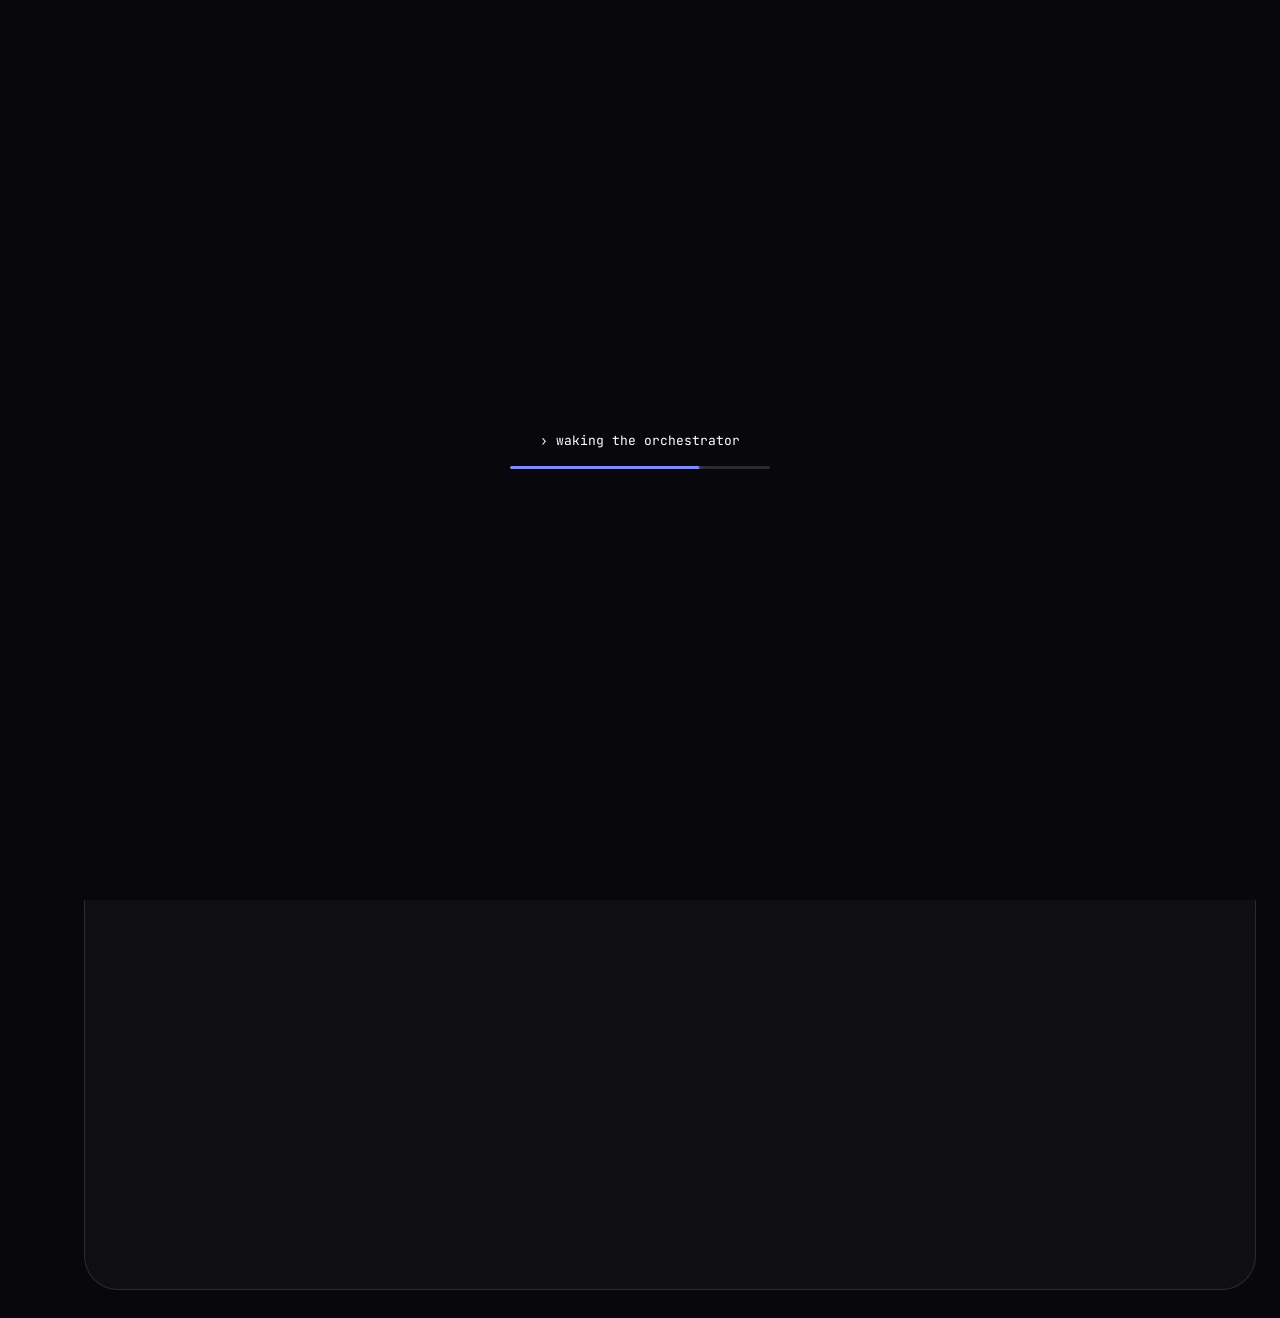
==== commit 36347e7a: "Studio: no back-dated posting, library fills the empty column; YouTube block lifts itself once the l" ====
--- a/index.html
+++ b/index.html
@@ -690,6 +690,14 @@
 .mt-tok{display:none;gap:8px}.mt-tok button,.mt-all{flex:none;font:600 12px var(--fb);color:#fff;background:rgba(255,255,255,.16);border:1px solid rgba(255,255,255,.3);border-radius:99px;padding:7px 14px;min-height:36px}
 .mt-up .btnp{width:100%;min-height:44px}
 .mt-up .btnp:disabled{opacity:.45}
+/* Studio: upload form, then the song library under it (left); current job, growth and planner (right).
+   Before, the short form column left a large empty area beside the tall right column. */
+.mt-grid{grid-template-areas:"up side" "lib side";grid-template-rows:auto 1fr}
+.mt-up{grid-area:up}.mt-side{grid-area:side}.mt-lib{grid-area:lib;min-width:0}
+.mt-lib .bhead{margin:4px 0 10px}
+.mt-lib .slist{max-height:none;overflow:visible;display:grid;grid-template-columns:repeat(auto-fill,minmax(300px,1fr));align-items:start}
+#mcpTile.in-col .mt-lib{display:none}
+@media(max-width:900px){.mt-grid{grid-template-areas:"up" "side" "lib";grid-template-rows:none}}
 .mt-side{display:flex;flex-direction:column;gap:16px;min-width:0}
 .mt-side>#growthTile{margin:0}
 .mt-side>.plan{order:3;margin:0}
@@ -1127,6 +1135,10 @@
         <div class="plan" id="stuPlan"></div>
         <div class="mt-job" id="mtJob" aria-live="polite"><div class="empty"><b>No song yet.</b><br>Upload an MP3 and the live progress shows here.</div></div>
       </div>
+      <div class="mt-lib" id="mtLib">
+        <div class="bhead"><div class="ph"><h3>All songs</h3></div><span class="sub" id="stuNote" style="margin:0"></span></div>
+        <div id="stuJobs" class="slist"></div>
+      </div>
     </div>
   </div>
 </section>
@@ -1190,12 +1202,7 @@
   </div>
 </section>
 
-<section class="board stage view-hide" id="studio">
-  <div class="panel">
-    <div class="bhead"><div class="ph"><h3>All songs</h3></div><span class="sub" id="stuNote" style="margin:0"></span></div>
-    <div id="stuJobs" class="slist"></div>
-  </div>
-</section>
+<section class="board stage view-hide" id="studio" aria-hidden="true"></section>
 
 <section class="board stage view-hide" id="signal">
   <div class="sig-panel">
@@ -2700,7 +2707,7 @@
   agents:{t:"Agents",s:"Eight departments · tap one to watch it in the live feed",show:["wrap"],cls:"v-agents"},
   work:{t:"Work",s:"Everything the team made — approve, reject, copy",show:["board"],tab:"waiting"},
   leads:{t:"Leads",s:"People who need what you sell",show:["crm","board"],tab:"leads"},
-  studio:{t:"MCP · Song → Video",s:"Upload a song — get a finished Sunverse video on YouTube",show:["mcpTile","growthTile","studio"]},
+  studio:{t:"MCP · Song → Video",s:"Upload a song — get a finished Sunverse video on YouTube",show:["mcpTile","growthTile"]},
   keys:{t:"Keys & secrets",s:"Every token and API key AGENTVERSE uses, where it lives and how to change it",show:["keys"]},
   signal:{t:"PRANAV SIGNAL · LinkedIn Growth Studio",s:"Operator intelligence, daily signal scouting, AI visual & thought leadership publishing",show:["signal"]}
 };
@@ -3452,7 +3459,7 @@
     var overdue=sc&&Date.parse(sc.publish_at)<Date.now();
     if(sc)h+='<div class="mt-sched"><span data-i="calendar-clock"></span><span>Posts <b>'+esc(fmtWhen(sc.publish_at))+'</b> &middot; '+esc(sc.privacy)+(sc.auto?' &middot; automatic':'')+(j.status!=="ready"&&Date.parse(sc.publish_at)<Date.now()?' &middot; as soon as the video is ready':'')+'</span></div>';
     if(overdue&&j.status==="ready")h+='<div class="acts"><button class="ap" data-mt="sch-now" type="button"><span data-i="send"></span>Post now</button><button data-mt="sch-tmr" type="button"><span data-i="calendar-clock"></span>Tomorrow 10:00 AM</button></div>';
-    h+='<details class="mt-redo"'+(overdue?' open':'')+'><summary>'+(sc?(overdue?"Pick a new date (the old one has passed)":"Change posting date"):"Schedule YouTube post")+'</summary><div class="sch-ed"><input type="datetime-local" id="mtSchAt" value="'+esc(sc?toLocalInput(sc.publish_at):toLocalInput(planNext(1)[0].toISOString()))+'" aria-label="Post date and time"><select id="mtSchP" aria-label="Visibility"><option value="public">Public</option><option value="unlisted">Unlisted</option><option value="private">Private</option></select></div>'+
+    h+='<details class="mt-redo"'+(overdue?' open':'')+'><summary>'+(sc?(overdue?"Pick a new date (the old one has passed)":"Change posting date"):"Schedule YouTube post")+'</summary><div class="sch-ed"><input type="datetime-local" id="mtSchAt" min="'+minLocalInput()+'" value="'+esc((sc&&!overdue)?toLocalInput(sc.publish_at):toLocalInput(planNext(1)[0].toISOString()))+'" aria-label="Post date and time"><select id="mtSchP" aria-label="Visibility"><option value="public">Public</option><option value="unlisted">Unlisted</option><option value="private">Private</option></select></div>'+
       '<div class="acts"><button class="ap" data-mt="sch-save" type="button"><span data-i="calendar-clock"></span>'+(sc?"Save date":"Schedule — post automatically")+'</button>'+(sc?'<button data-mt="sch-del" type="button"><span data-i="x"></span>Remove from calendar</button>':'')+'</div></details>';
   }
   if(j.status==="needs_approval"){
@@ -3554,6 +3561,7 @@
   if(a==="sch-save"||a==="sch-del"){
     var bd=a==="sch-del"?{publish_at:null}:{publish_at:new Date($("mtSchAt").value).toISOString(),privacy:$("mtSchP").value,auto:true};
     if(a==="sch-save"&&!$("mtSchAt").value){ toast("Pick a date and time",false); return; }
+    if(a==="sch-save"&&isPastLocal($("mtSchAt").value)){ toast("That time has already passed. Pick a future date and time, or tap Post now",false); $("mtSchAt").value=minLocalInput(); return; }
     b.disabled=true;
     stuApi("POST","/api/songvideo/"+id+"/schedule",bd).then(function(r){ toast(a==="sch-del"?"Removed from the calendar":"Scheduled — posts automatically",true); upd(r.job); stuRender(); },function(e2){ toast(e2.message,false); b.disabled=false; });
     return;
@@ -3633,6 +3641,8 @@
 var FIX_AREAS=[["lyrics","Lyrics missing / wrong"],["timing","Lyrics timing"],["images","Images / scenes"],["story","Story / characters"],["style","Look & colours"],["text","Title & YouTube text"]];
 STU.fixAreas=STU.fixAreas||{};
 function pad2(n){return (n<10?"0":"")+n;}
+function minLocalInput(){ return toLocalInput(new Date(Date.now()+60e3).toISOString()); }
+function isPastLocal(v){ return !v || new Date(v).getTime() < Date.now() - 60e3; }
 function toLocalInput(iso){ var d=new Date(iso); return d.getFullYear()+"-"+pad2(d.getMonth()+1)+"-"+pad2(d.getDate())+"T"+pad2(d.getHours())+":"+pad2(d.getMinutes()); }
 function fmtWhen(iso){ var d=new Date(iso); return d.toLocaleDateString(undefined,{weekday:"short",day:"numeric",month:"short"})+", "+d.toLocaleTimeString(undefined,{hour:"numeric",minute:"2-digit"}); }
 function songBase(name){ return String(name||"").replace(/\.[^.]+$/,"").replace(/[_-]+/g," ").replace(/\s*usesuno\.com\s*/i," ").replace(/\s+/g," ").trim().slice(0,100); }
@@ -3667,6 +3677,10 @@
   planPreview();
 }
 $("mtFile").onchange=function(){ mtPick(this.files); };
+/* the planner can't start in the past */
+function planMin(){ var d=new Date(); $("mtPlanDate").min=d.getFullYear()+"-"+pad2(d.getMonth()+1)+"-"+pad2(d.getDate()); }
+planMin(); $("mtPlanDate").addEventListener("focus",planMin);
+$("mtPlanDate").addEventListener("change",function(){ if(this.value&&this.value<this.min){ toast("Pick today or a later date",false); this.value=this.min; } });
 ["mtPlanOn","mtPlanDate","mtPlanTime","mtPlanEvery","mtPlanAuto"].forEach(function(id){ $(id).addEventListener("change",planPreview); });
 setTimeout(function(){ if($("mtPlanPrev"))planPreview(); },3000);
 ["dragenter","dragover"].forEach(function(ev){ $("mtDrop").addEventListener(ev,function(e){e.preventDefault();$("mtDrop").classList.add("on");}); });
@@ -3720,7 +3734,7 @@
     if(j.youtube)h+='<button data-sc="title" data-id="'+j.job_id+'"><span data-i="copy"></span>Title</button><button data-sc="desc" data-id="'+j.job_id+'"><span data-i="copy"></span>Description</button>';
     if(pb==="published")h+='<a href="'+esc(j.publish.url)+'" target="_blank" rel="noopener"><span data-i="external-link"></span>YouTube</a>';
     h+='<button data-sa="delete" data-id="'+j.job_id+'"><span data-i="x"></span>Delete</button></div>';
-    if(pb!=="published"&&pb!=="publishing"&&pb!=="requested"&&j.status!=="rejected")h+='<div class="sch-row"><span data-i="calendar-clock"></span><input type="datetime-local" data-schat="'+j.job_id+'" value="'+(j.schedule?toLocalInput(j.schedule.publish_at):"")+'" aria-label="Post date"><select data-schp="'+j.job_id+'" aria-label="Visibility">'+["public","unlisted","private"].map(function(v){return '<option value="'+v+'"'+(j.schedule&&j.schedule.privacy===v?" selected":"")+'>'+v+'</option>';}).join("")+'</select>'+(j.schedule?'<button data-sa="unsched" data-id="'+j.job_id+'"><span data-i="x"></span>Unschedule</button>':'<span class="sub" style="margin:0">no posting date</span>')+'</div>';
+    if(pb!=="published"&&pb!=="publishing"&&pb!=="requested"&&j.status!=="rejected")h+='<div class="sch-row"><span data-i="calendar-clock"></span><input type="datetime-local" min="'+minLocalInput()+'" data-schat="'+j.job_id+'" value="'+(j.schedule&&Date.parse(j.schedule.publish_at)>Date.now()?toLocalInput(j.schedule.publish_at):"")+'" aria-label="Post date"><select data-schp="'+j.job_id+'" aria-label="Visibility">'+["public","unlisted","private"].map(function(v){return '<option value="'+v+'"'+(j.schedule&&j.schedule.privacy===v?" selected":"")+'>'+v+'</option>';}).join("")+'</select>'+(j.schedule?'<button data-sa="unsched" data-id="'+j.job_id+'"><span data-i="x"></span>Unschedule</button>':'<span class="sub" style="margin:0">no posting date</span>')+'</div>';
     h+='</div>'; }
   $("stuJobs").innerHTML=h;
   stuPlanRender();
@@ -3750,6 +3764,7 @@
   var t=e.target,id=t.getAttribute("data-schat")||t.getAttribute("data-schp"); if(!id)return;
   var at=$("stuJobs").querySelector('[data-schat="'+id+'"]').value,pv=$("stuJobs").querySelector('[data-schp="'+id+'"]').value;
   if(!at){ if(t.getAttribute("data-schp"))toast("Pick a date first",false); return; }
+  if(isPastLocal(at)){ toast("That time has already passed. Pick a future date and time",false); return; }
   stuApi("POST","/api/songvideo/"+id+"/schedule",{publish_at:new Date(at).toISOString(),privacy:pv,auto:true}).then(function(){ toast("Scheduled — posts automatically",true); stuLoad(); },function(e2){ toast(e2.message,false); });
 });
 $("stuJobs").onclick=function(e){
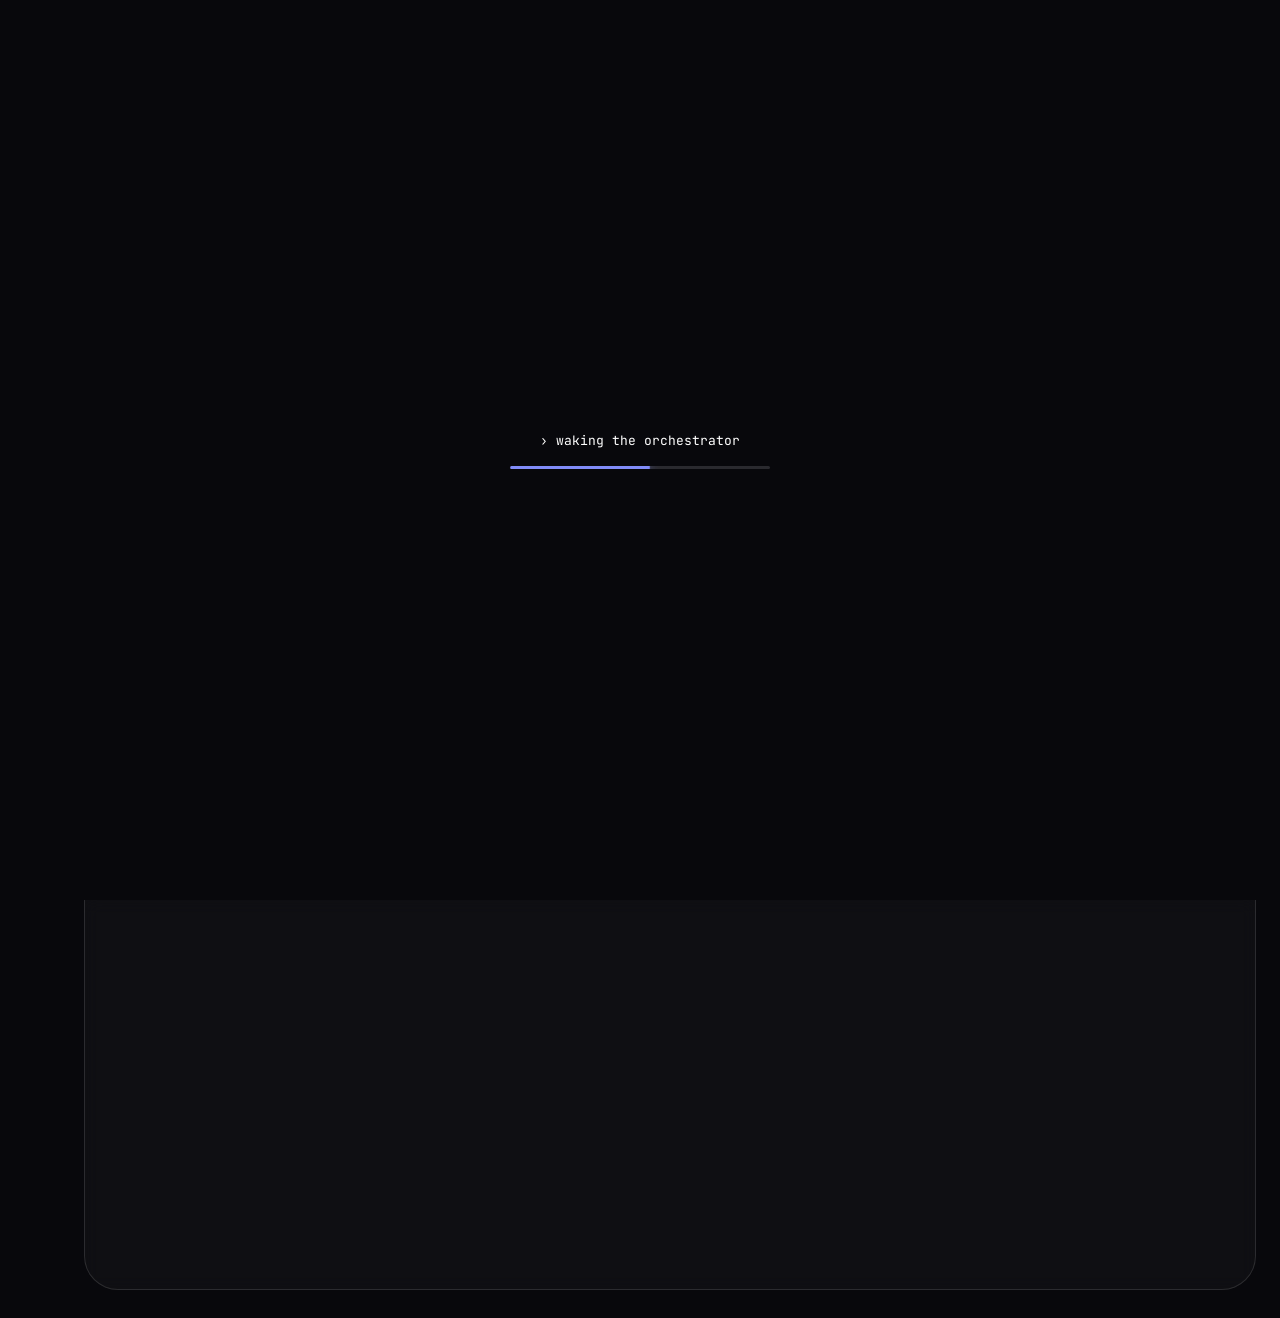
==== commit 53763be3: "Connect YouTube from inside AGENTVERSE (Keys → YouTube), like Ganesha Owner saves a Google OAuth web" ====
--- a/index.html
+++ b/index.html
@@ -947,6 +947,13 @@
 @media(max-width:520px){.wrap>.col:nth-child(2){grid-template-columns:minmax(0,1fr)}.deps{grid-template-columns:minmax(0,1fr)}}
 
 /* ===== Keys & secrets ===== */
+.yt-grid{display:grid;grid-template-columns:minmax(0,1.2fr) minmax(0,1fr);gap:24px}
+.yt-step{display:flex;flex-direction:column;gap:8px;min-width:0}
+.yt-step>b{font-weight:500;color:#ededed}.yt-step small{color:var(--mut);font-size:12.5px;line-height:1.5}
+.yt-step .kz-in{margin-top:0}
+.yt-state{font-size:13px;color:#a1a1a6;padding:10px 12px;border:1px solid rgba(255,255,255,.1);border-radius:8px;background:rgba(255,255,255,.03)}
+.yt-state.ok{color:#4cc38a;border-color:rgba(76,195,138,.3)}
+@media(max-width:1100px){.yt-grid{grid-template-columns:minmax(0,1fr)}}
 .kz-grid{display:grid;grid-template-columns:minmax(0,1fr) minmax(0,1fr);gap:16px;align-items:start}
 .kz-wide{grid-column:1/-1}
 .kz-card .sub{margin-bottom:12px}
@@ -1400,6 +1407,25 @@
 <!-- VANI voice agent -->
 <section class="board stage view-hide" id="keys" aria-label="Keys and secrets">
   <div class="kz-grid">
+    <section class="panel kz-card kz-wide" id="kzYt">
+      <div class="ph"><h3>YouTube posting</h3><span class="badge" id="ytBadge">—</span></div>
+      <div class="sub" id="ytSub">Connect the Sunverse channel once. The login stays on the AGENTVERSE server (never in this browser or in GitHub), and song videos, Shorts and replies use it.</div>
+      <div class="yt-grid">
+        <div class="yt-step">
+          <b>1 · Google OAuth client</b>
+          <small>Google Cloud → Google Auth Platform → Clients → Create client → <b>Web application</b>. Under Authorized redirect URIs add:</small>
+          <div class="kz-in"><input id="ytRedirect" readonly aria-label="Redirect URI"><button class="kz-btn" type="button" id="ytCopy"><span data-i="copy"></span> Copy</button></div>
+          <div class="kz-in"><input id="ytCid" autocomplete="off" spellcheck="false" placeholder="Client ID (…apps.googleusercontent.com)" aria-label="Client ID"></div>
+          <div class="kz-in"><input id="ytSec" type="password" autocomplete="off" spellcheck="false" placeholder="Client secret" aria-label="Client secret"><button class="kz-btn" type="button" id="ytSaveApp"><span data-i="check"></span> Save client</button></div>
+        </div>
+        <div class="yt-step">
+          <b>2 · Sign in with the Sunverse account</b>
+          <small>Google may say the app isn't verified: tap Advanced → Go to the app. Publish the app once (Audience → Publish app) so the login doesn't expire after 7 days.</small>
+          <div class="yt-state" id="ytState">—</div>
+          <div class="kz-acts"><button class="kz-btn kz-pri" type="button" id="ytConnect"><span data-i="youtube"></span> Connect YouTube</button><button class="kz-btn" type="button" id="ytDisconnect" style="display:none">Disconnect</button></div>
+        </div>
+      </div>
+    </section>
     <section class="panel kz-card" id="kzLocalCard">
       <div class="ph"><h3>This browser</h3><span class="badge">Local only</span></div>
       <div class="sub">Saved in this browser only (same storage as Settings). Never sent to GitHub or put in code.</div>
@@ -3455,7 +3481,7 @@
   }
   if(!(pub&&pub.state==="published")&&["failed","rejected"].indexOf(j.status)<0){
     var sc=j.schedule;
-    if(pub&&pub.state==="blocked"||(j.short&&j.short.state==="blocked"))h+='<div class="mt-ask"><p><b>Posting paused: YouTube login expired.</b> Retrying cannot fix this, so nothing will run until the login is renewed: run <code>scripts/yt-refresh-token.py</code>, put the new value in the <code>YT_REFRESH_TOKEN</code> secret, then tap Retry.</p><div class="acts"><button class="ap" data-mt="yt-retry" type="button"><span data-i="refresh-cw"></span>Retry YouTube now</button></div></div>';
+    if(pub&&pub.state==="blocked"||(j.short&&j.short.state==="blocked"))h+='<div class="mt-ask"><p><b>Posting paused: YouTube login expired.</b> Reconnect YouTube once: posting resumes by itself, no Retry needed.</p><div class="acts"><button class="ap" type="button" data-kz-open="yt"><span data-i="youtube"></span>Reconnect YouTube</button><button data-mt="yt-retry" type="button"><span data-i="refresh-cw"></span>Retry YouTube now</button></div></div>';
     var overdue=sc&&Date.parse(sc.publish_at)<Date.now();
     if(sc)h+='<div class="mt-sched"><span data-i="calendar-clock"></span><span>Posts <b>'+esc(fmtWhen(sc.publish_at))+'</b> &middot; '+esc(sc.privacy)+(sc.auto?' &middot; automatic':'')+(j.status!=="ready"&&Date.parse(sc.publish_at)<Date.now()?' &middot; as soon as the video is ready':'')+'</span></div>';
     if(overdue&&j.status==="ready")h+='<div class="acts"><button class="ap" data-mt="sch-now" type="button"><span data-i="send"></span>Post now</button><button data-mt="sch-tmr" type="button"><span data-i="calendar-clock"></span>Tomorrow 10:00 AM</button></div>';
@@ -3803,7 +3829,7 @@
   if(!d){grSetup();return;}
   if(!d.connected){
     b.textContent="CONNECT YOUTUBE"; b.className="badge";
-    h='<div class="empty"><b>YouTube not connected yet.</b><br>Add GitHub secrets YT_CLIENT_ID, YT_CLIENT_SECRET, YT_REFRESH_TOKEN (scope youtube.force-ssl) — steps in mcp/README.md.'+(d.last_error?'<br><span class="r">Last run: '+esc(d.last_error.message)+'</span>':'')+'</div>';
+    h='<div class="empty"><b>YouTube not connected yet.</b><br>Open <a href="#keys" data-kz-open="yt" style="color:#fff;text-decoration:underline">Keys → YouTube</a> and tap Connect YouTube.'+(d.last_error?'<br><span class="r">Last run: '+esc(d.last_error.message)+'</span>':'')+'</div>';
     $("grBody").innerHTML=h; return;
   }
   b.textContent=d.waiting?d.waiting+" WAITING":"LIVE"; b.className="badge "+(d.waiting?"":"run");
@@ -4572,6 +4598,7 @@
 function startLoops(){
   setTitle("overview");
   if(location.hash==="#studio")setTimeout(function(){go("studio");},600);
+  if(location.hash==="#keys")setTimeout(function(){go("keys");},600);
   if(location.hash==="#leads")setTimeout(function(){go("leads");},600);
   if(location.hash==="#signal")setTimeout(function(){go("signal");},600);
   setTimeout(function(){document.body.classList.add("ready");},1200);
@@ -4646,7 +4673,7 @@
     if(d.change){ $("kzWorkerCmd").textContent=d.change.worker.split("   ")[0]; if(d.change.worker_url)$("kzWorkerLink").href=d.change.worker_url; if(d.change.github_url)$("kzGithubLink").href=d.change.github_url; }
   }).catch(function(e){ var m='<div class="empty">Could not read server status: '+esc(e.message)+'</div>'; $("kzWorker").innerHTML=m; $("kzGithub").innerHTML=m; });
 }
-function kzLoad(){ kzLocalRender(); kzServer(); }
+function kzLoad(){ kzLocalRender(); kzServer(); ytLoad(); }
 $("kzSave").onclick=function(){
   var ins=$("kzLocal").querySelectorAll("[data-kz]"), n=0, tokChanged=false;
   for(var i=0;i<ins.length;i++){ var v=String(ins[i].value||"").replace(/^[\s"'`]+|[\s"'`]+$/g,"").replace(/\s+/g,""); var k=ins[i].getAttribute("data-kz");
@@ -4655,7 +4682,33 @@
   saveSet(); updateBrain(); kzLocalRender(); $("kzLocalMsg").textContent=n+" key"+(n>1?"s":"")+" saved in this browser"; toast("Keys saved in this browser",true);
   if(tokChanged){ kzServer(); try{ docLoad&&docLoad(); }catch(e){} }
 };
-(function(){ var b=document.querySelectorAll("[data-kz-open]"); for(var i=0;i<b.length;i++) b[i].onclick=function(){ try{ if($("settings").className.indexOf("open")>=0)$("setClose").click(); }catch(e){} go("keys"); }; })();
+document.addEventListener("click",function(e){ var b=e.target.closest?e.target.closest("[data-kz-open]"):null; if(!b)return; e.preventDefault();
+  try{ if($("settings").className.indexOf("open")>=0)$("setClose").click(); }catch(x){} go("keys");
+  if(b.getAttribute("data-kz-open")==="yt") setTimeout(function(){ var c=$("kzYt"); if(c)c.scrollIntoView({behavior:"smooth",block:"start"}); },500); });
+/* YouTube connect (server-side OAuth; the refresh token never reaches the browser) */
+function ytLoad(){
+  if(!SET.mcpToken){ $("ytState").textContent="Add the AGENTVERSE owner token below first."; $("ytBadge").textContent="locked"; $("ytRedirect").value=location.origin+"/api/youtube/callback"; return; }
+  sigApi("GET","/api/youtube/status").then(function(d){
+    $("ytRedirect").value=d.redirect_uri; if(d.client_id&&!$("ytCid").value)$("ytCid").value=d.client_id;
+    $("ytSec").placeholder=d.app_set?"Client secret saved · paste to replace":"Client secret";
+    var st=$("ytState"); st.className="yt-state"+(d.connected?" ok":"");
+    st.textContent=d.connected?("Connected to "+((d.channel&&d.channel.title)||"YouTube")+" · "+ago(Date.parse(d.connected_at))+" ago"):(d.app_set?"Client saved. Tap Connect YouTube.":"Save the Google client first.");
+    $("ytBadge").textContent=d.connected?"connected":(d.app_set?"not signed in":"not set up"); $("ytBadge").className="badge"+(d.connected?" run":" warn");
+    $("ytConnect").innerHTML=icon("youtube")+(d.connected?" Reconnect":" Connect YouTube"); $("ytDisconnect").style.display=d.connected?"":"none";
+  }).catch(function(e){ $("ytState").textContent="Could not read status: "+e.message; });
+}
+$("ytCopy").onclick=function(){ copyText($("ytRedirect").value); };
+$("ytSaveApp").onclick=function(){
+  var cid=$("ytCid").value.trim(), sec=$("ytSec").value.trim();
+  if(!cid||!sec){ toast("Paste both the Client ID and the Client secret",false); return; }
+  sigApi("POST","/api/youtube/app",{client_id:cid,client_secret:sec}).then(function(){ $("ytSec").value=""; toast("Google client saved on the server",true); ytLoad(); },function(e){ toast(e.message,false); });
+};
+$("ytConnect").onclick=function(){ sigApi("POST","/api/youtube/connect",{}).then(function(d){ location.href=d.url; },function(e){ toast(e.message,false); }); };
+$("ytDisconnect").onclick=function(){ if(!confirm("Disconnect YouTube? Posting stops until you connect again."))return; sigApi("POST","/api/youtube/disconnect",{}).then(function(){ toast("YouTube disconnected",true); ytLoad(); },function(e){ toast(e.message,false); }); };
+(function(){ var q=new URLSearchParams(location.search); if(!q.has("yt")&&!q.has("yt_error"))return;
+  var ok=q.get("yt")==="connected", err=q.get("yt_error");
+  history.replaceState(null,"",location.pathname+"#keys");
+  setTimeout(function(){ go("keys"); toast(ok?"YouTube connected · posting resumes by itself":("YouTube not connected: "+err),ok); },700); })();
 /* ===== Code Doctor (+) ===== */
 var DOC={tab:"health",data:null,auto:null};
 function docIcons(root){var els=root.querySelectorAll("[data-i]");for(var i=0;i<els.length;i++){var n=els[i].getAttribute("data-i");if(ICONS[n])els[i].outerHTML=icon(n);}}
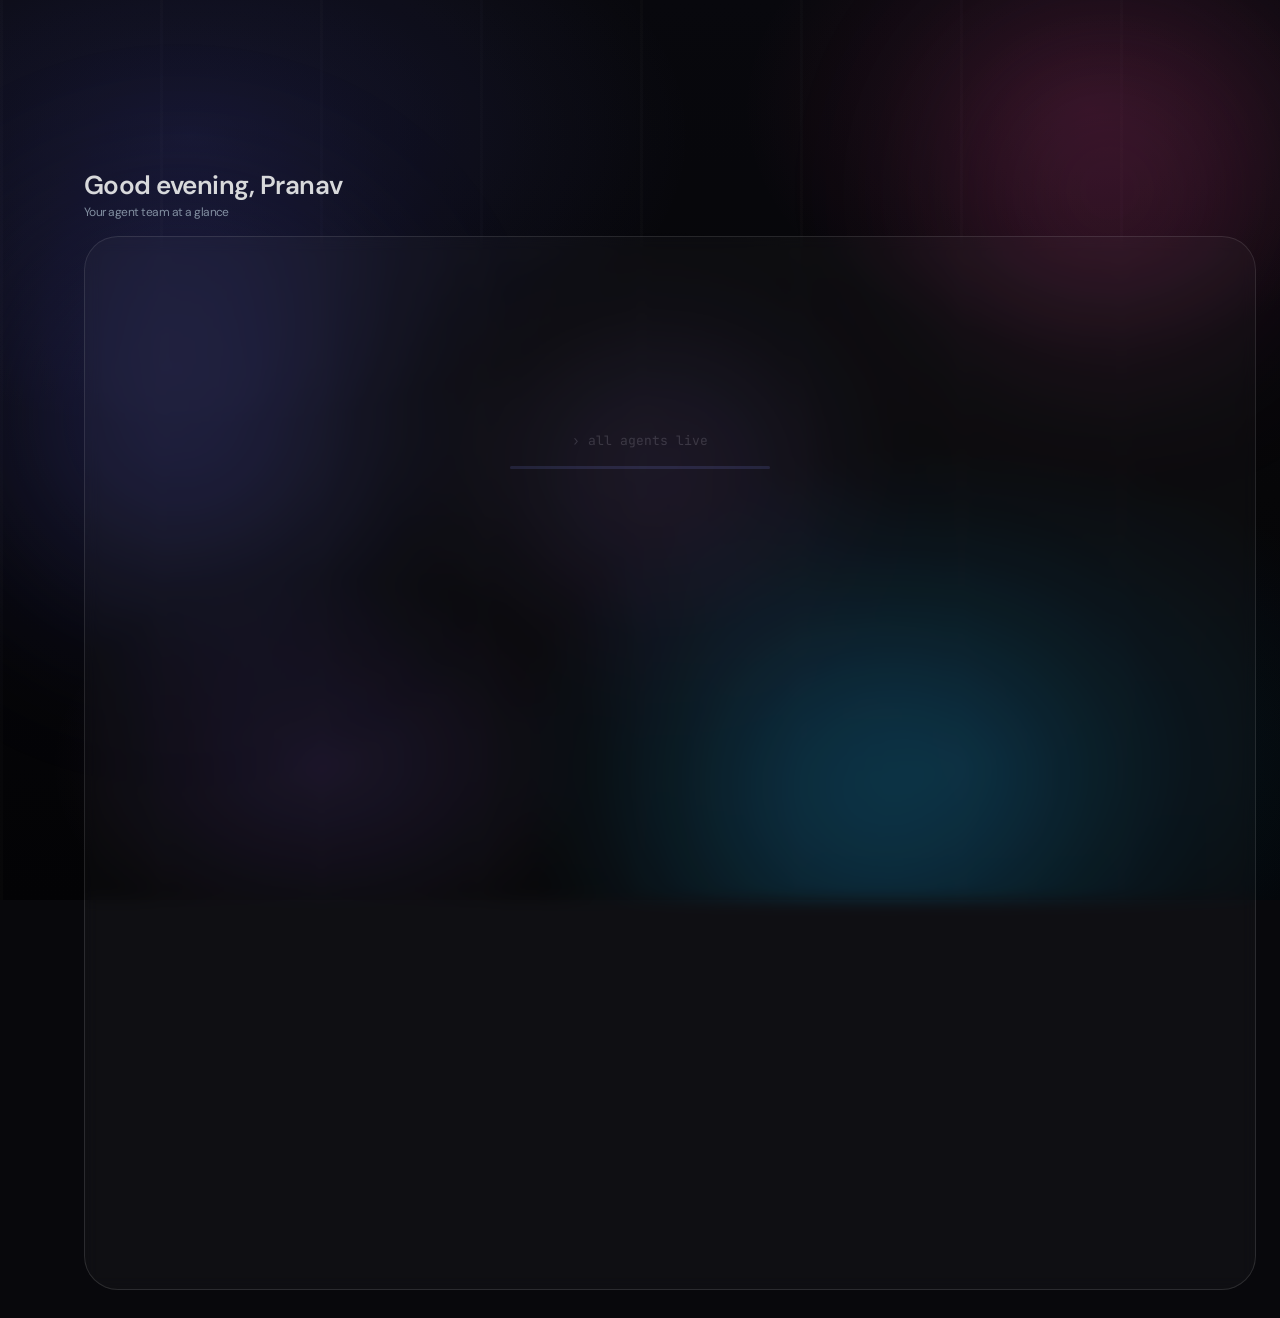
==== commit a975905b: "YouTube client: hidden by default with Show/Hide, Edit to change; Telegram token only from the Worke" ====
--- a/index.html
+++ b/index.html
@@ -1415,8 +1415,9 @@
           <b>1 · Google OAuth client</b>
           <small>Google Cloud → Google Auth Platform → Clients → Create client → <b>Web application</b>. Under Authorized redirect URIs add:</small>
           <div class="kz-in"><input id="ytRedirect" readonly aria-label="Redirect URI"><button class="kz-btn" type="button" id="ytCopy"><span data-i="copy"></span> Copy</button></div>
-          <div class="kz-in"><input id="ytCid" autocomplete="off" spellcheck="false" placeholder="Client ID (…apps.googleusercontent.com)" aria-label="Client ID"></div>
-          <div class="kz-in"><input id="ytSec" type="password" autocomplete="off" spellcheck="false" placeholder="Client secret" aria-label="Client secret"><button class="kz-btn" type="button" id="ytSaveApp"><span data-i="check"></span> Save client</button></div>
+          <div class="kz-in"><input id="ytCid" type="password" autocomplete="off" spellcheck="false" placeholder="Client ID (…apps.googleusercontent.com)" aria-label="Client ID"><button class="kz-btn" type="button" id="ytCidEye" aria-label="Show client ID">Show</button></div>
+          <div class="kz-in"><input id="ytSec" type="password" autocomplete="new-password" spellcheck="false" placeholder="Client secret" aria-label="Client secret"><button class="kz-btn" type="button" id="ytSecEye" aria-label="Show client secret">Show</button></div>
+          <div class="kz-acts" style="margin-top:0"><button class="kz-btn" type="button" id="ytEdit"><span data-i="pen-line"></span> Edit client</button><button class="kz-btn kz-pri" type="button" id="ytSaveApp"><span data-i="check"></span> Save client</button><button class="kz-btn" type="button" id="ytCancel">Cancel</button></div>
         </div>
         <div class="yt-step">
           <b>2 · Sign in with the Sunverse account</b>
@@ -4686,11 +4687,24 @@
   try{ if($("settings").className.indexOf("open")>=0)$("setClose").click(); }catch(x){} go("keys");
   if(b.getAttribute("data-kz-open")==="yt") setTimeout(function(){ var c=$("kzYt"); if(c)c.scrollIntoView({behavior:"smooth",block:"start"}); },500); });
 /* YouTube connect (server-side OAuth; the refresh token never reaches the browser) */
+var YT_APP=null;
+/* Saved client: fields locked and hidden, Edit unlocks them; the saved secret is never sent back, so the box stays empty. */
+function ytLock(locked){
+  var cid=$("ytCid"), sec=$("ytSec");
+  cid.readOnly=locked; sec.readOnly=locked; cid.type="password"; sec.type="password"; $("ytCidEye").textContent="Show"; $("ytSecEye").textContent="Show";
+  cid.value=(YT_APP&&YT_APP.client_id)||""; sec.value="";
+  sec.placeholder=(YT_APP&&YT_APP.app_set)?(locked?"Client secret saved (hidden)":"Paste a new secret, or leave empty to keep the saved one"):"Client secret";
+  $("ytSecEye").style.display=locked?"none":""; /* the saved secret is never sent back, so there is nothing to show */
+  $("ytEdit").style.display=locked?"":"none"; $("ytSaveApp").style.display=locked?"none":""; $("ytCancel").style.display=(!locked&&YT_APP&&YT_APP.app_set)?"":"none";
+}
+$("ytEdit").onclick=function(){ ytLock(false); $("ytCid").focus(); };
+$("ytCancel").onclick=function(){ ytLock(true); };
+$("ytCidEye").onclick=function(){ var i=$("ytCid"),h=i.type==="password"; i.type=h?"text":"password"; this.textContent=h?"Hide":"Show"; };
+$("ytSecEye").onclick=function(){ var i=$("ytSec"),h=i.type==="password"; i.type=h?"text":"password"; this.textContent=h?"Hide":"Show"; };
 function ytLoad(){
   if(!SET.mcpToken){ $("ytState").textContent="Add the AGENTVERSE owner token below first."; $("ytBadge").textContent="locked"; $("ytRedirect").value=location.origin+"/api/youtube/callback"; return; }
   sigApi("GET","/api/youtube/status").then(function(d){
-    $("ytRedirect").value=d.redirect_uri; if(d.client_id&&!$("ytCid").value)$("ytCid").value=d.client_id;
-    $("ytSec").placeholder=d.app_set?"Client secret saved · paste to replace":"Client secret";
+    $("ytRedirect").value=d.redirect_uri; YT_APP=d; ytLock(d.app_set);
     var st=$("ytState"); st.className="yt-state"+(d.connected?" ok":"");
     st.textContent=d.connected?("Connected to "+((d.channel&&d.channel.title)||"YouTube")+" · "+ago(Date.parse(d.connected_at))+" ago"):(d.app_set?"Client saved. Tap Connect YouTube.":"Save the Google client first.");
     $("ytBadge").textContent=d.connected?"connected":(d.app_set?"not signed in":"not set up"); $("ytBadge").className="badge"+(d.connected?" run":" warn");
@@ -4699,9 +4713,9 @@
 }
 $("ytCopy").onclick=function(){ copyText($("ytRedirect").value); };
 $("ytSaveApp").onclick=function(){
-  var cid=$("ytCid").value.trim(), sec=$("ytSec").value.trim();
-  if(!cid||!sec){ toast("Paste both the Client ID and the Client secret",false); return; }
-  sigApi("POST","/api/youtube/app",{client_id:cid,client_secret:sec}).then(function(){ $("ytSec").value=""; toast("Google client saved on the server",true); ytLoad(); },function(e){ toast(e.message,false); });
+  var cid=$("ytCid").value.trim(), sec=$("ytSec").value.trim(), had=YT_APP&&YT_APP.app_set;
+  if(!cid||(!sec&&!had)){ toast("Paste both the Client ID and the Client secret",false); return; }
+  sigApi("POST","/api/youtube/app",sec?{client_id:cid,client_secret:sec}:{client_id:cid,keep_secret:true}).then(function(){ $("ytSec").value=""; toast("Google client saved on the server",true); ytLoad(); },function(e){ toast(e.message,false); });
 };
 $("ytConnect").onclick=function(){ sigApi("POST","/api/youtube/connect",{}).then(function(d){ location.href=d.url; },function(e){ toast(e.message,false); }); };
 $("ytDisconnect").onclick=function(){ if(!confirm("Disconnect YouTube? Posting stops until you connect again."))return; sigApi("POST","/api/youtube/disconnect",{}).then(function(){ toast("YouTube disconnected",true); ytLoad(); },function(e){ toast(e.message,false); }); };
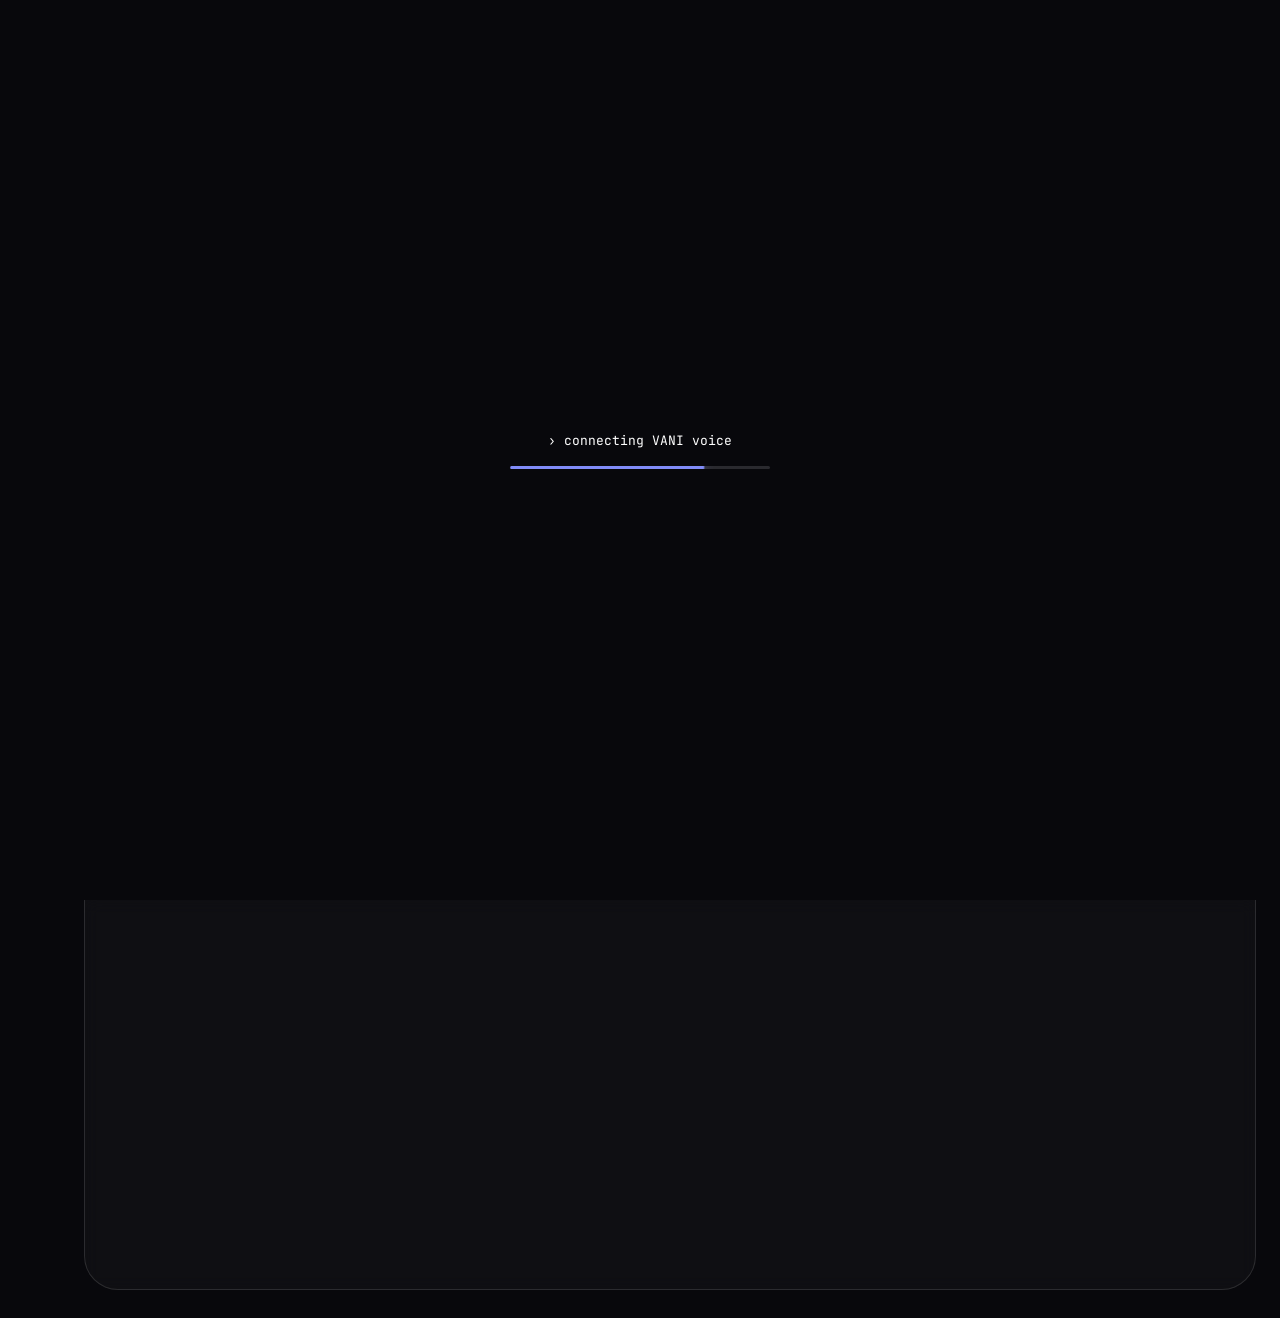
==== commit 5340ea08: "YouTube client: Remove client button, Edit opens empty boxes for a new client, no password-manager i" ====
--- a/index.html
+++ b/index.html
@@ -947,6 +947,9 @@
 @media(max-width:520px){.wrap>.col:nth-child(2){grid-template-columns:minmax(0,1fr)}.deps{grid-template-columns:minmax(0,1fr)}}
 
 /* ===== Keys & secrets ===== */
+/* masked text inputs: hidden like a password, but no browser password-manager prompts or autofill */
+.kz-mask{-webkit-text-security:disc;text-security:disc}
+.kz-mask.shown{-webkit-text-security:none;text-security:none}
 .yt-grid{display:grid;grid-template-columns:minmax(0,1.2fr) minmax(0,1fr);gap:24px}
 .yt-step{display:flex;flex-direction:column;gap:8px;min-width:0}
 .yt-step>b{font-weight:500;color:#ededed}.yt-step small{color:var(--mut);font-size:12.5px;line-height:1.5}
@@ -1415,9 +1418,9 @@
           <b>1 · Google OAuth client</b>
           <small>Google Cloud → Google Auth Platform → Clients → Create client → <b>Web application</b>. Under Authorized redirect URIs add:</small>
           <div class="kz-in"><input id="ytRedirect" readonly aria-label="Redirect URI"><button class="kz-btn" type="button" id="ytCopy"><span data-i="copy"></span> Copy</button></div>
-          <div class="kz-in"><input id="ytCid" type="password" autocomplete="off" spellcheck="false" placeholder="Client ID (…apps.googleusercontent.com)" aria-label="Client ID"><button class="kz-btn" type="button" id="ytCidEye" aria-label="Show client ID">Show</button></div>
-          <div class="kz-in"><input id="ytSec" type="password" autocomplete="new-password" spellcheck="false" placeholder="Client secret" aria-label="Client secret"><button class="kz-btn" type="button" id="ytSecEye" aria-label="Show client secret">Show</button></div>
-          <div class="kz-acts" style="margin-top:0"><button class="kz-btn" type="button" id="ytEdit"><span data-i="pen-line"></span> Edit client</button><button class="kz-btn kz-pri" type="button" id="ytSaveApp"><span data-i="check"></span> Save client</button><button class="kz-btn" type="button" id="ytCancel">Cancel</button></div>
+          <div class="kz-in"><input id="ytCid" class="kz-mask" type="text" autocomplete="off" data-lpignore="true" spellcheck="false" placeholder="Client ID (…apps.googleusercontent.com)" aria-label="Client ID"><button class="kz-btn" type="button" id="ytCidEye" aria-label="Show client ID">Show</button></div>
+          <div class="kz-in"><input id="ytSec" class="kz-mask" type="text" autocomplete="off" data-lpignore="true" spellcheck="false" placeholder="Client secret" aria-label="Client secret"><button class="kz-btn" type="button" id="ytSecEye" aria-label="Show client secret">Show</button></div>
+          <div class="kz-acts" style="margin-top:0"><button class="kz-btn" type="button" id="ytEdit"><span data-i="pen-line"></span> Edit client</button><button class="kz-btn kz-pri" type="button" id="ytSaveApp"><span data-i="check"></span> Save client</button><button class="kz-btn" type="button" id="ytCancel">Cancel</button><button class="kz-btn" type="button" id="ytRemove" style="margin-left:auto;color:#e5484d">Remove client</button></div>
         </div>
         <div class="yt-step">
           <b>2 · Sign in with the Sunverse account</b>
@@ -4690,17 +4693,24 @@
 var YT_APP=null;
 /* Saved client: fields locked and hidden, Edit unlocks them; the saved secret is never sent back, so the box stays empty. */
 function ytLock(locked){
-  var cid=$("ytCid"), sec=$("ytSec");
-  cid.readOnly=locked; sec.readOnly=locked; cid.type="password"; sec.type="password"; $("ytCidEye").textContent="Show"; $("ytSecEye").textContent="Show";
-  cid.value=(YT_APP&&YT_APP.client_id)||""; sec.value="";
-  sec.placeholder=(YT_APP&&YT_APP.app_set)?(locked?"Client secret saved (hidden)":"Paste a new secret, or leave empty to keep the saved one"):"Client secret";
-  $("ytSecEye").style.display=locked?"none":""; /* the saved secret is never sent back, so there is nothing to show */
-  $("ytEdit").style.display=locked?"":"none"; $("ytSaveApp").style.display=locked?"none":""; $("ytCancel").style.display=(!locked&&YT_APP&&YT_APP.app_set)?"":"none";
+  var cid=$("ytCid"), sec=$("ytSec"), has=!!(YT_APP&&YT_APP.app_set);
+  cid.readOnly=locked; sec.readOnly=locked; cid.classList.remove("shown"); sec.classList.remove("shown"); $("ytCidEye").textContent="Show"; $("ytSecEye").textContent="Show";
+  /* locked: the saved Client ID (hidden); editing: empty boxes to add a new client */
+  cid.value=locked?((YT_APP&&YT_APP.client_id)||""):""; sec.value="";
+  cid.placeholder="Client ID (…apps.googleusercontent.com)";
+  sec.placeholder=has?(locked?"Client secret saved (hidden)":"Client secret of the new client"):"Client secret";
+  $("ytCidEye").style.display=locked&&!has?"none":""; $("ytSecEye").style.display=locked?"none":"";
+  $("ytEdit").style.display=locked?"":"none"; $("ytSaveApp").style.display=locked?"none":""; $("ytCancel").style.display=(!locked&&has)?"":"none";
+  $("ytRemove").style.display=has?"":"none";
 }
 $("ytEdit").onclick=function(){ ytLock(false); $("ytCid").focus(); };
 $("ytCancel").onclick=function(){ ytLock(true); };
-$("ytCidEye").onclick=function(){ var i=$("ytCid"),h=i.type==="password"; i.type=h?"text":"password"; this.textContent=h?"Hide":"Show"; };
-$("ytSecEye").onclick=function(){ var i=$("ytSec"),h=i.type==="password"; i.type=h?"text":"password"; this.textContent=h?"Hide":"Show"; };
+$("ytRemove").onclick=function(){
+  if(!confirm("Remove this Google client and its YouTube login? Posting stops until you add a client and connect again."))return;
+  sigApi("POST","/api/youtube/app/remove",{}).then(function(){ toast("Client removed · add the new one",true); YT_APP=null; ytLoad(); },function(e){ toast(e.message,false); });
+};
+$("ytCidEye").onclick=function(){ var i=$("ytCid"),h=!i.classList.contains("shown"); i.classList.toggle("shown",h); this.textContent=h?"Hide":"Show"; };
+$("ytSecEye").onclick=function(){ var i=$("ytSec"),h=!i.classList.contains("shown"); i.classList.toggle("shown",h); this.textContent=h?"Hide":"Show"; };
 function ytLoad(){
   if(!SET.mcpToken){ $("ytState").textContent="Add the AGENTVERSE owner token below first."; $("ytBadge").textContent="locked"; $("ytRedirect").value=location.origin+"/api/youtube/callback"; return; }
   sigApi("GET","/api/youtube/status").then(function(d){
@@ -4714,7 +4724,7 @@
 $("ytCopy").onclick=function(){ copyText($("ytRedirect").value); };
 $("ytSaveApp").onclick=function(){
   var cid=$("ytCid").value.trim(), sec=$("ytSec").value.trim(), had=YT_APP&&YT_APP.app_set;
-  if(!cid||(!sec&&!had)){ toast("Paste both the Client ID and the Client secret",false); return; }
+  if(!cid||(!sec&&!(had&&YT_APP.client_id===cid))){ toast("Paste both the Client ID and the Client secret",false); return; }
   sigApi("POST","/api/youtube/app",sec?{client_id:cid,client_secret:sec}:{client_id:cid,keep_secret:true}).then(function(){ $("ytSec").value=""; toast("Google client saved on the server",true); ytLoad(); },function(e){ toast(e.message,false); });
 };
 $("ytConnect").onclick=function(){ sigApi("POST","/api/youtube/connect",{}).then(function(d){ location.href=d.url; },function(e){ toast(e.message,false); }); };
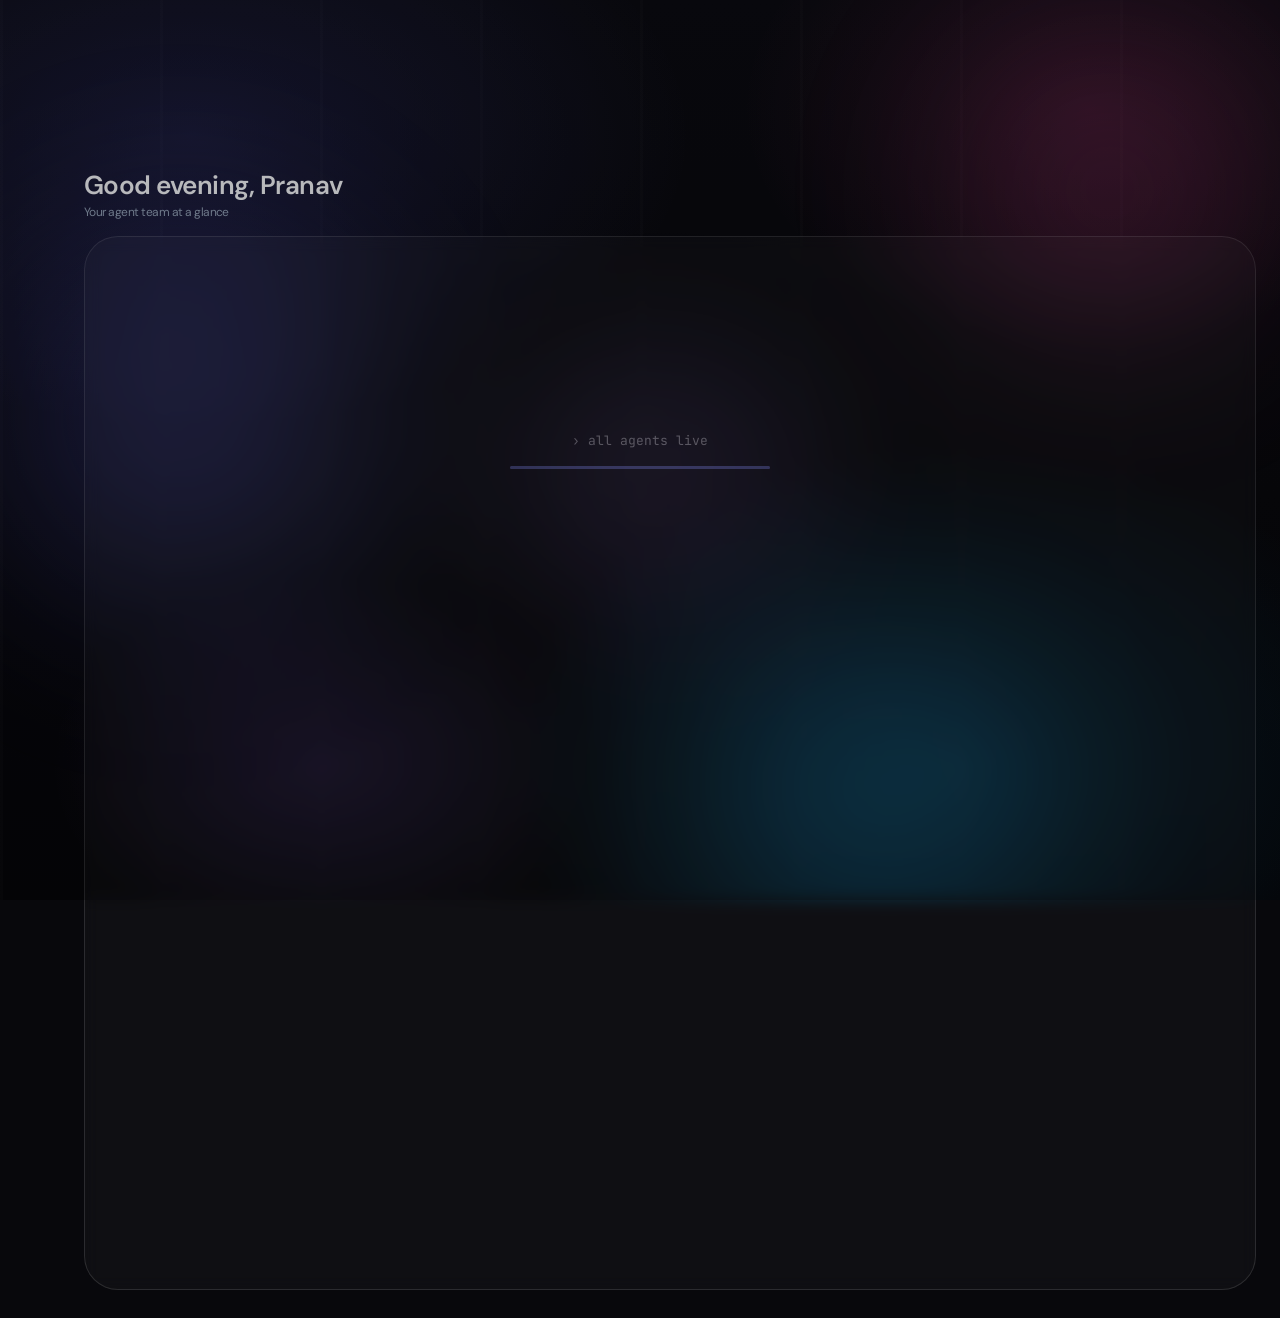
==== commit 267681ce: "Keep the page title when a page is opened before boot finishes (e.g. #keys after the YouTube sign-in" ====
--- a/index.html
+++ b/index.html
@@ -4600,7 +4600,7 @@
 
 /* ---------------- boot / intro ---------------- */
 function startLoops(){
-  setTitle("overview");
+  setTitle(VIEW||"overview"); /* a page opened before boot finished (e.g. #keys) keeps its title */
   if(location.hash==="#studio")setTimeout(function(){go("studio");},600);
   if(location.hash==="#keys")setTimeout(function(){go("keys");},600);
   if(location.hash==="#leads")setTimeout(function(){go("leads");},600);
